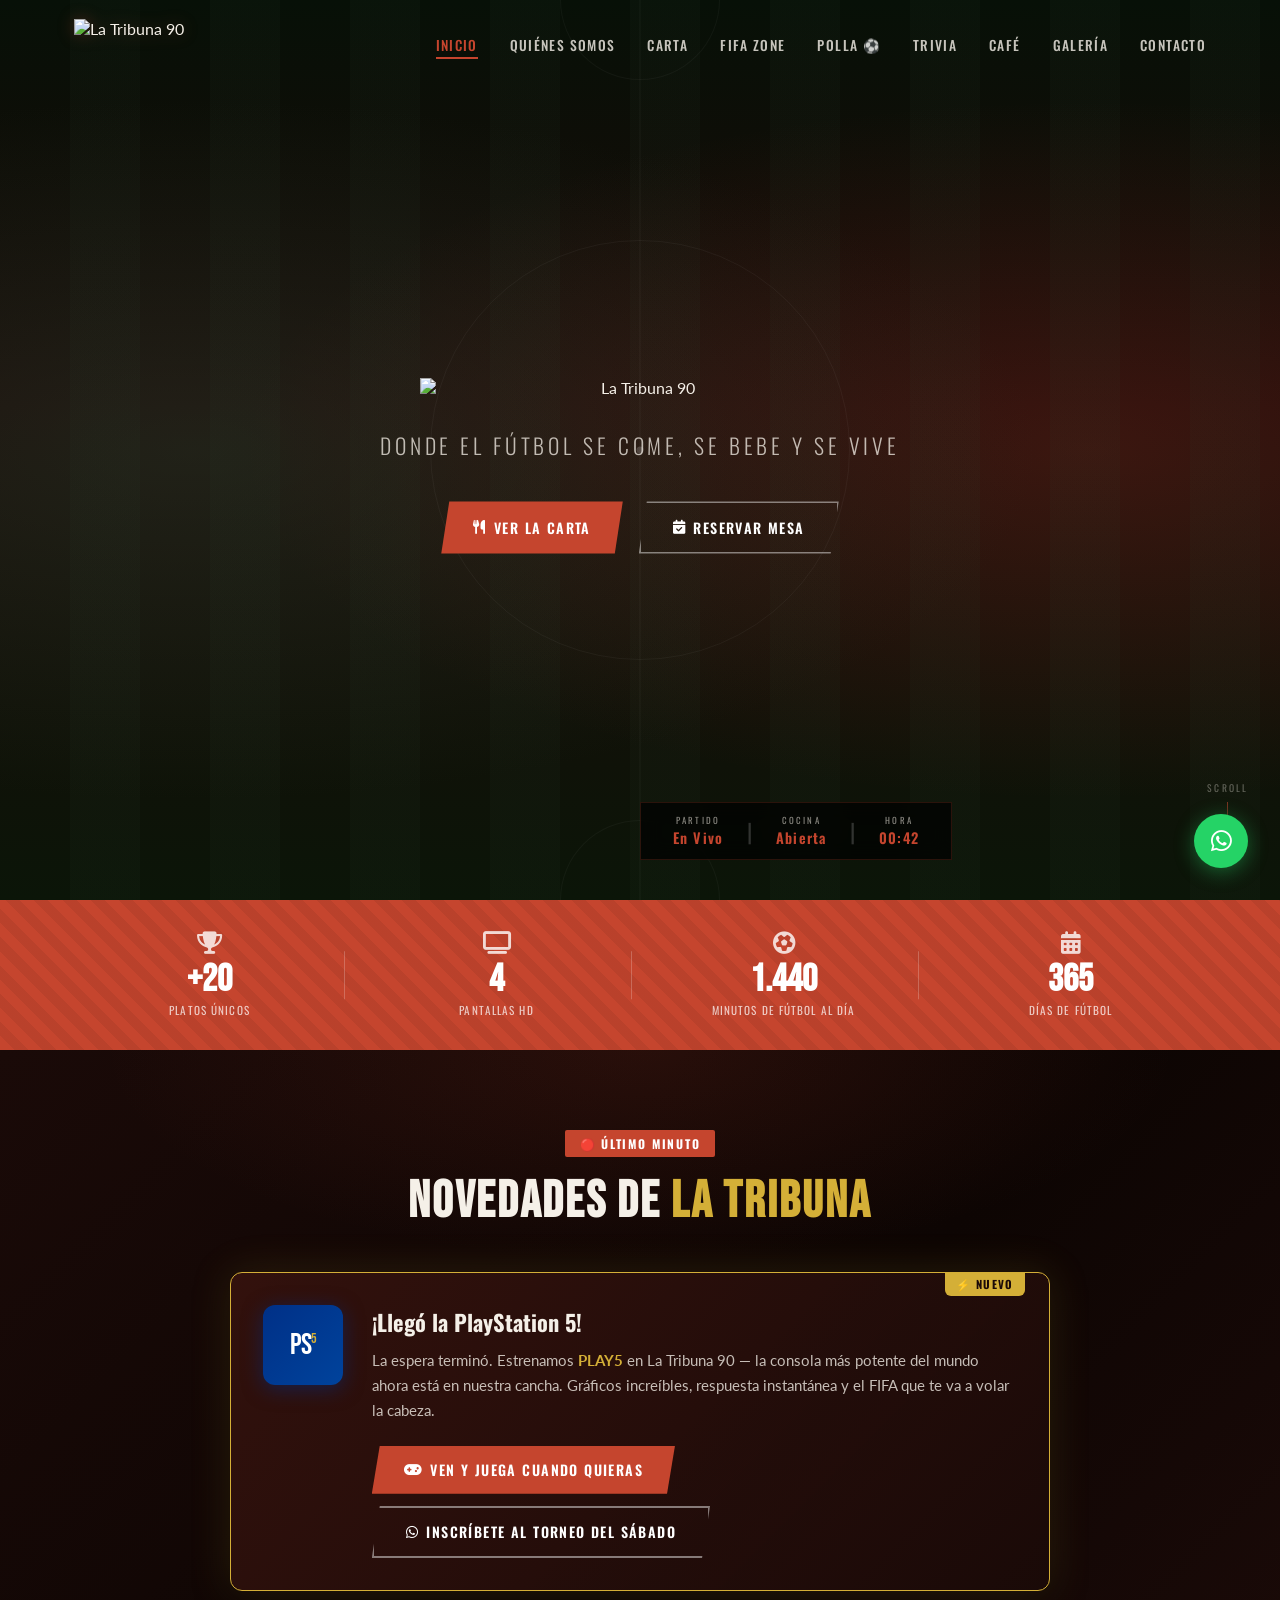
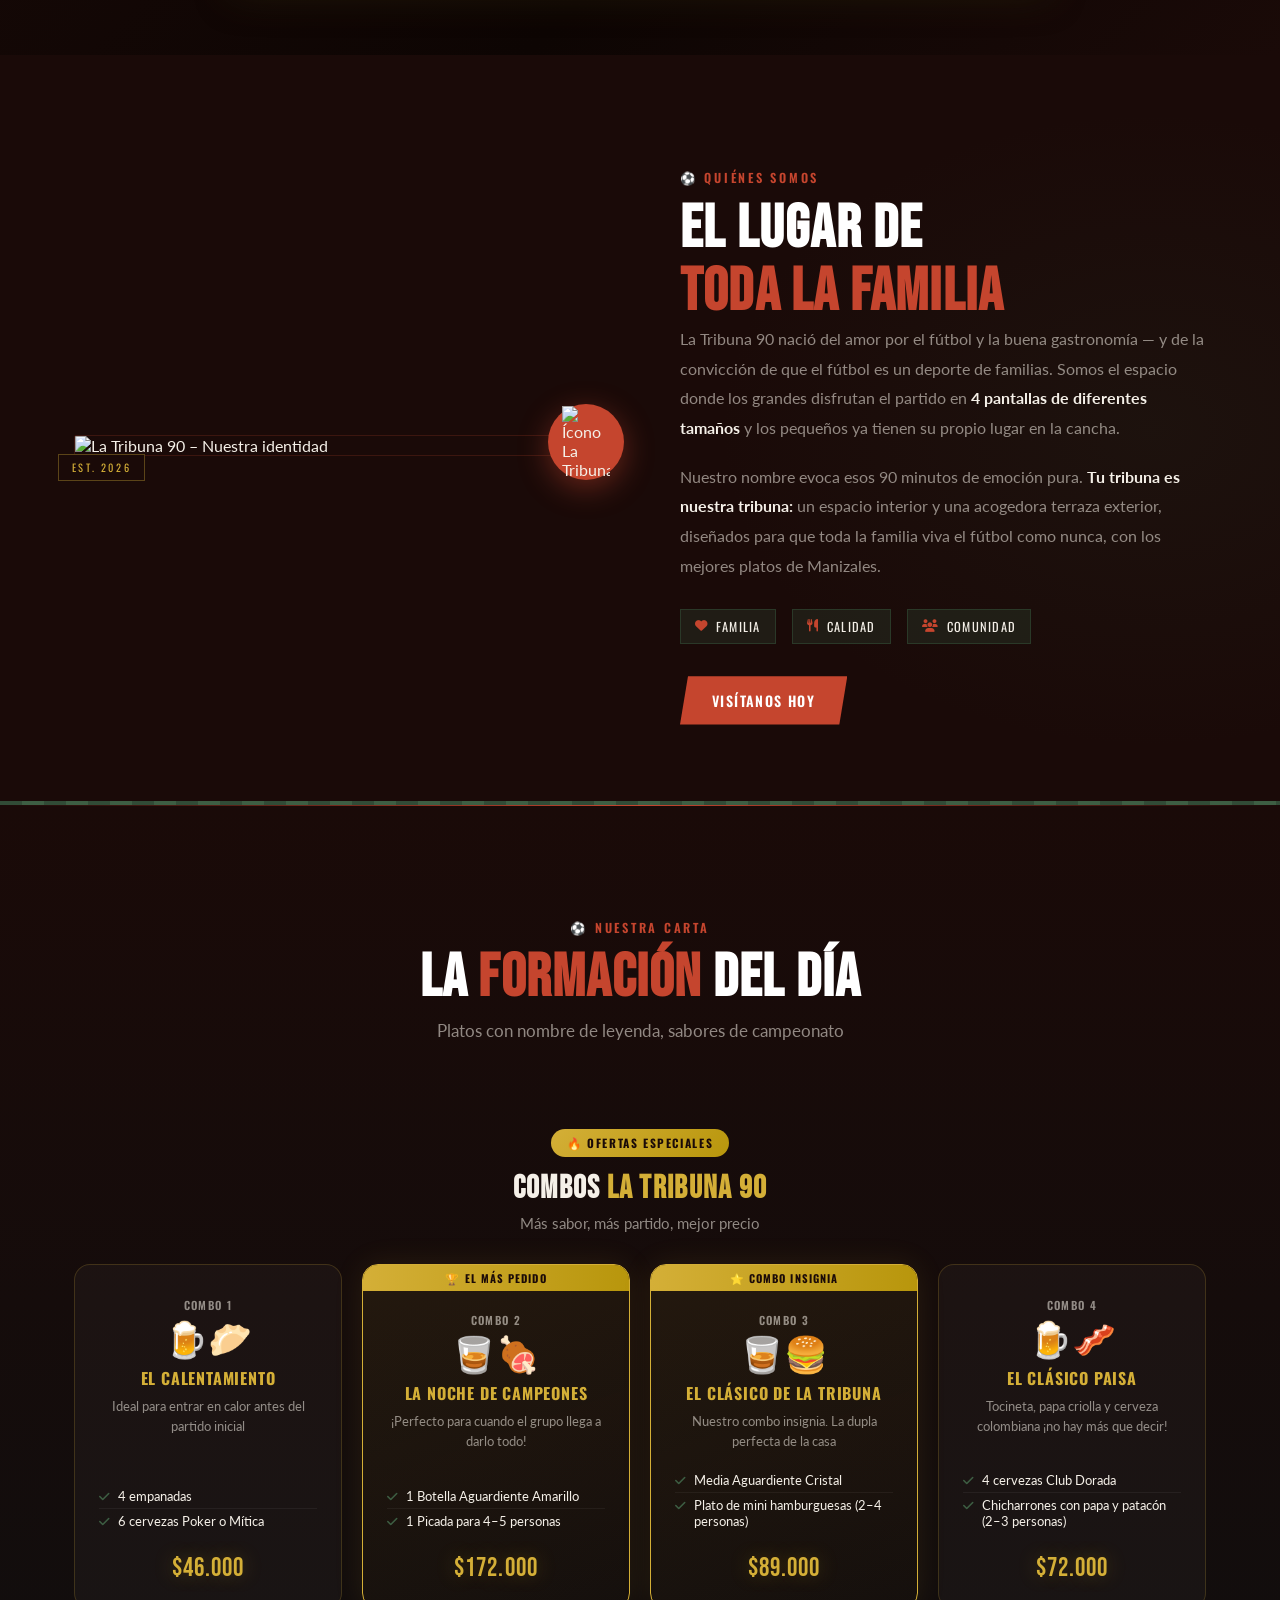
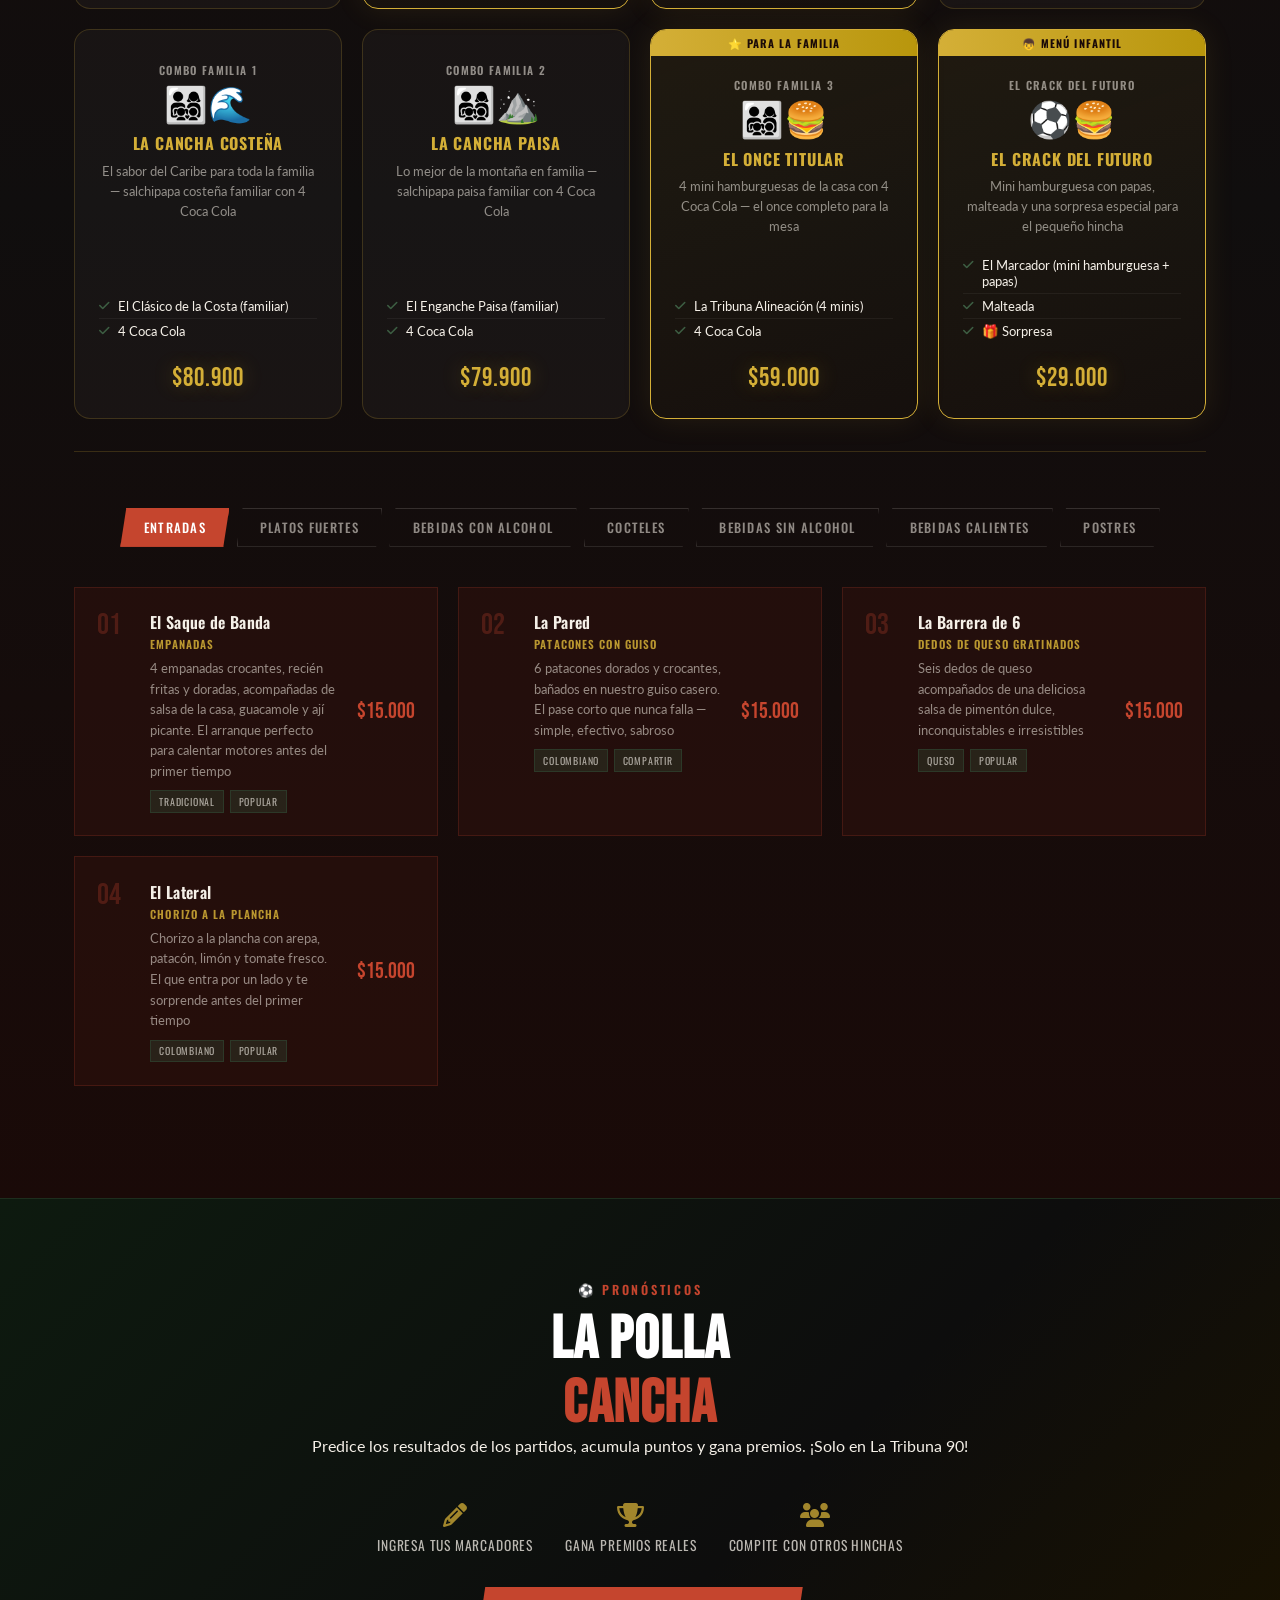
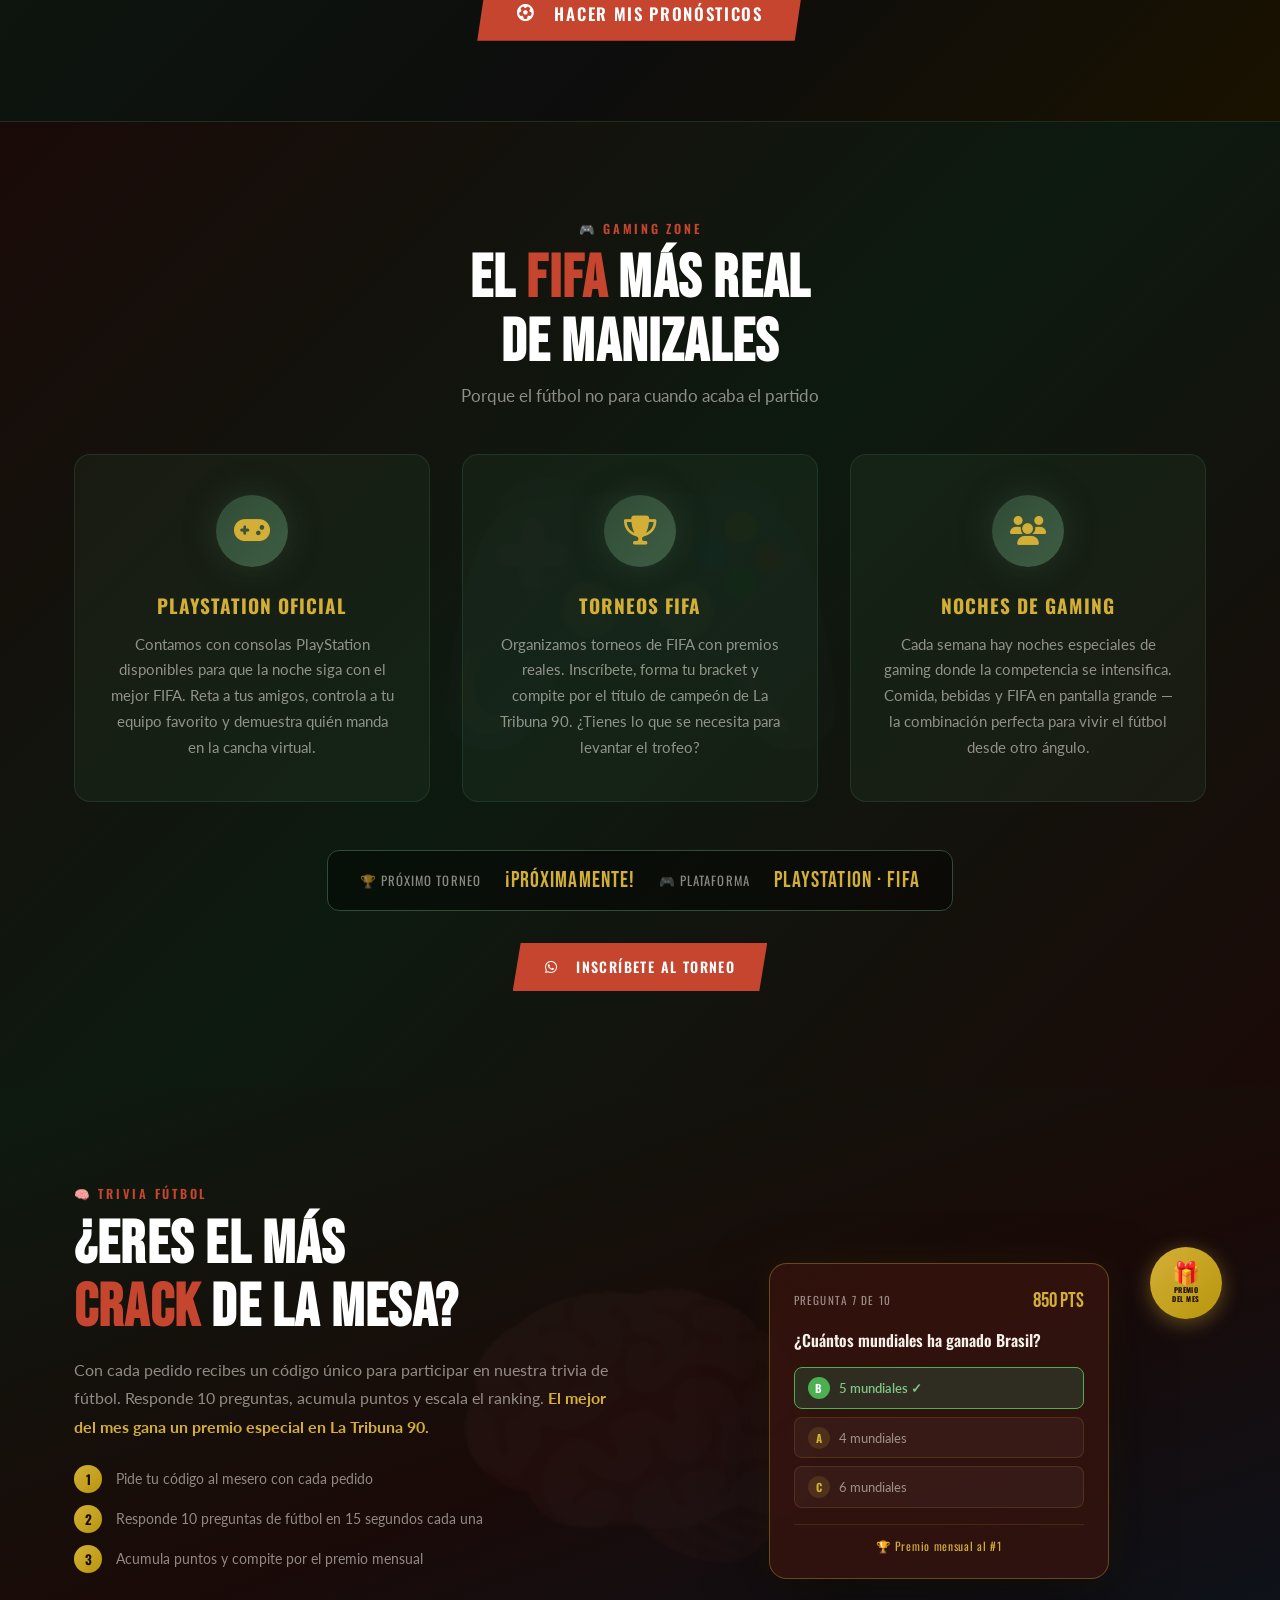
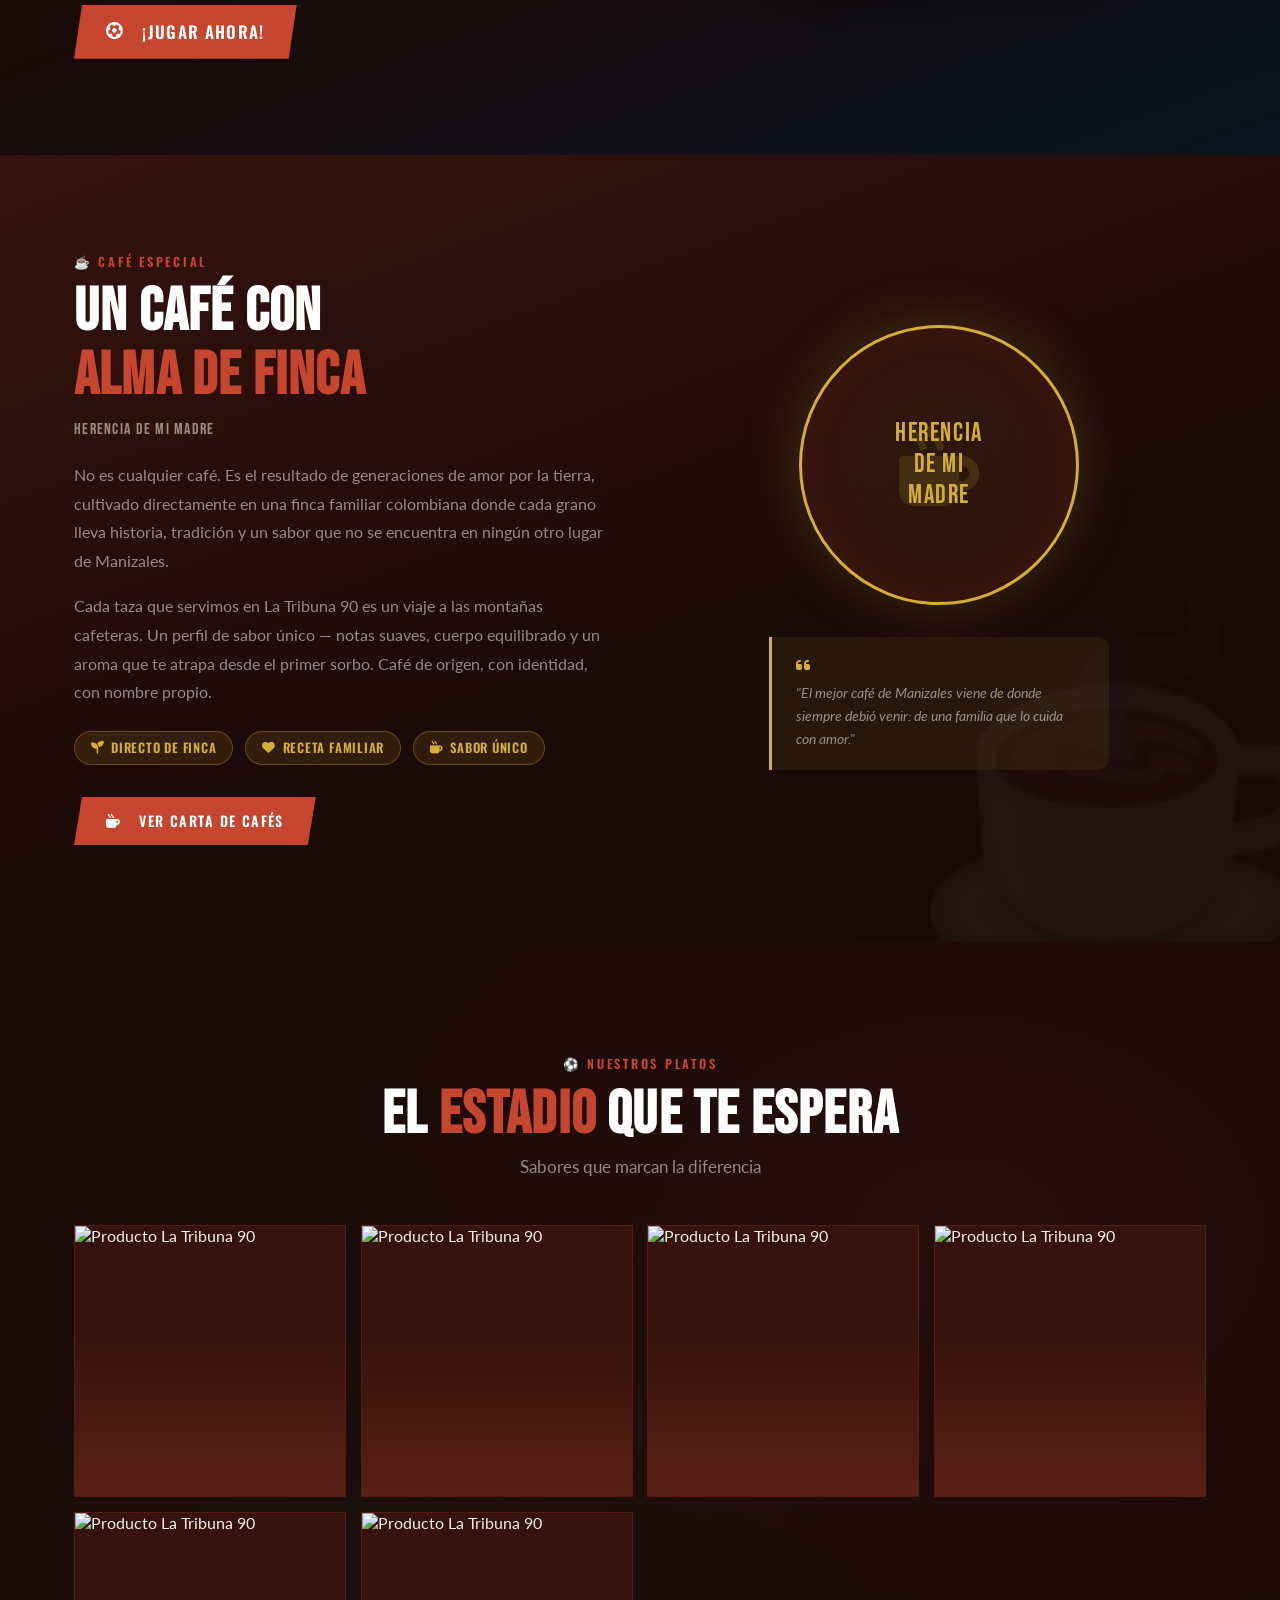
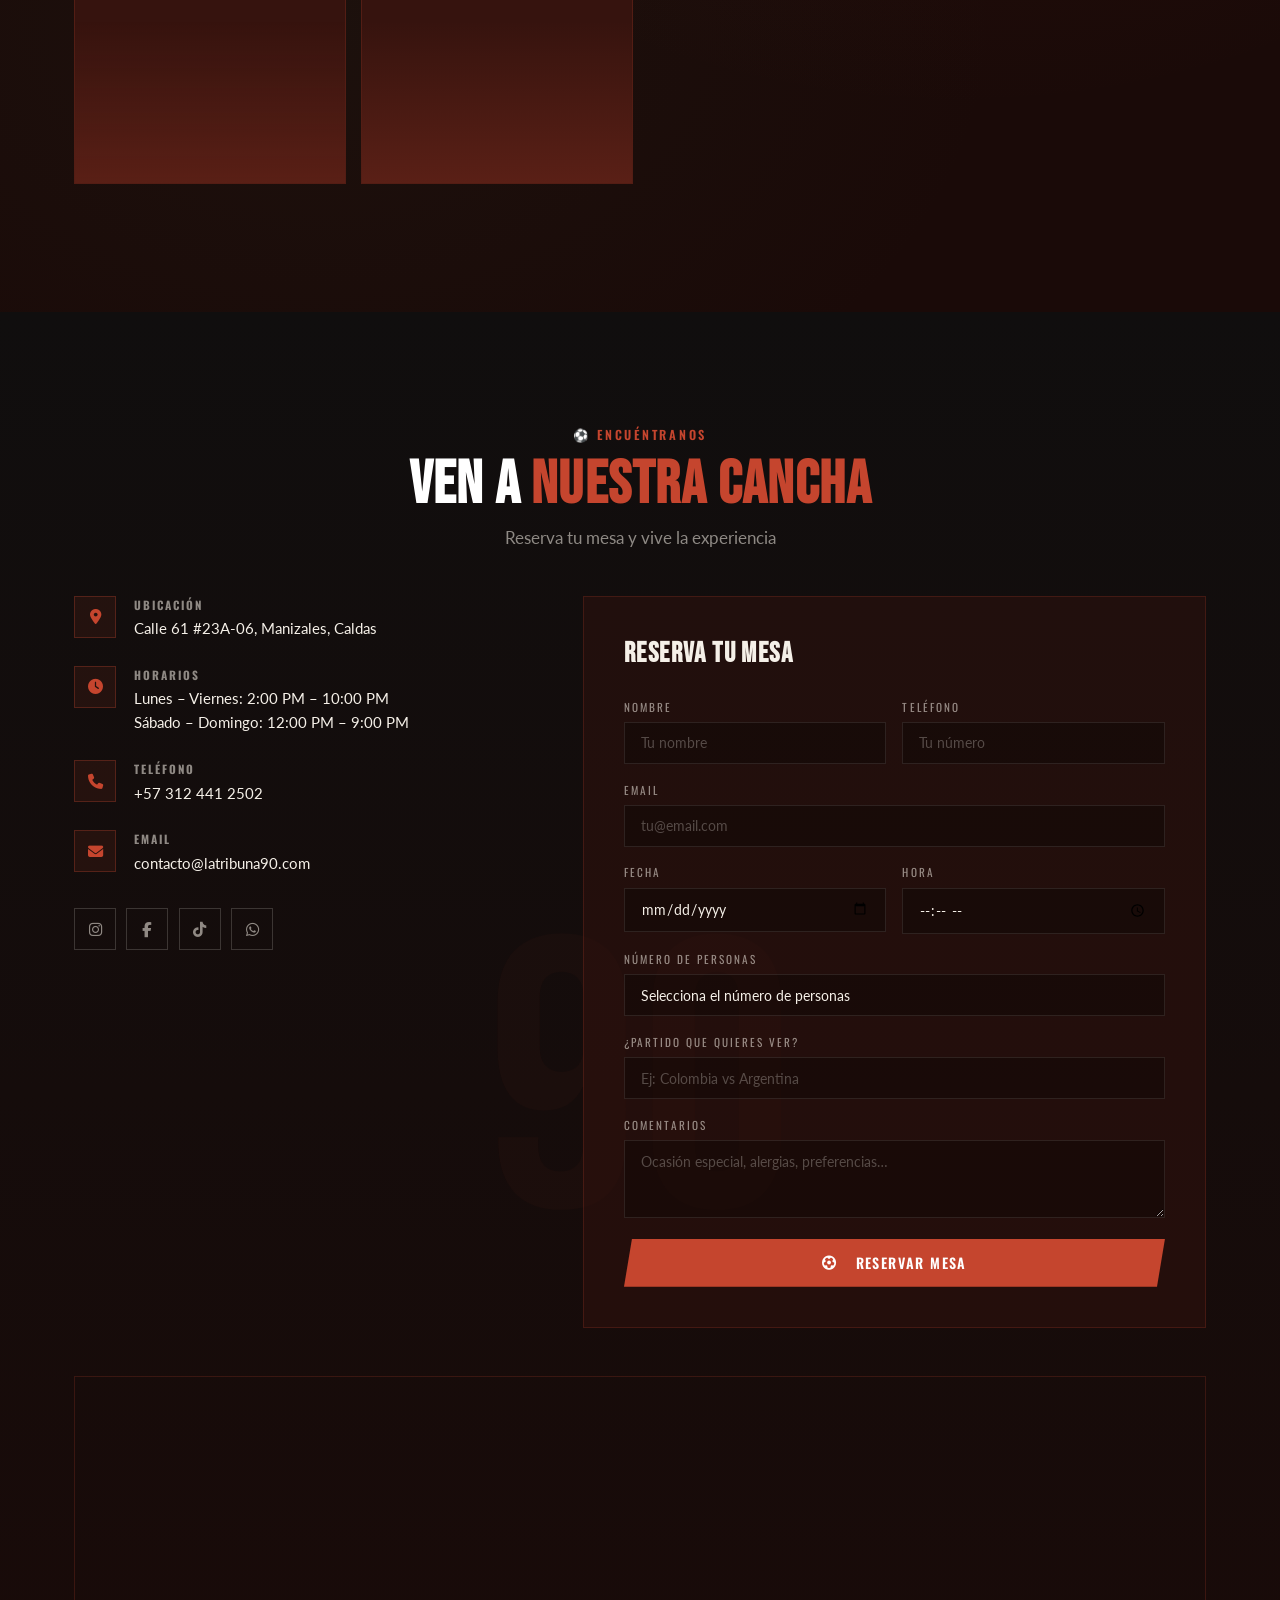
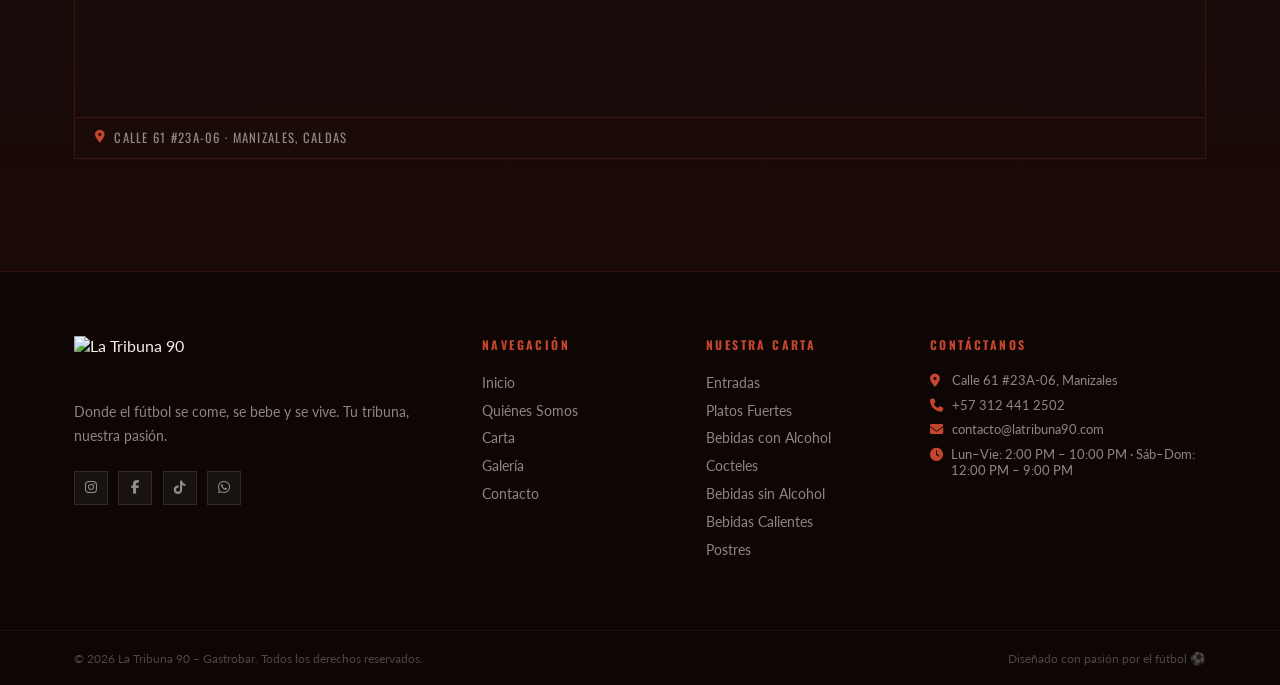
==== index.html @ f148e1ee "Agregar sistema de polla de partidos - polla.html: formulario público (nombre, correo, celular + pro" ====
<!DOCTYPE html>
<html lang="es">
<head>
  <meta charset="UTF-8">
  <meta name="viewport" content="width=device-width, initial-scale=1.0">
  <title>La Tribuna 90 | Gastrobar Futbolero</title>
  <meta name="description" content="La Tribuna 90 – El gastrobar futbolero de Manizales donde toda la familia vive el fútbol. Menú para grandes y pequeños, combos familiares, torneos y más.">
  <meta property="og:title" content="La Tribuna 90 | Gastrobar Futbolero">
  <meta property="og:description" content="Donde el fútbol se come, se bebe y se vive.">
  <meta property="og:image" content="https://boolify-ia.github.io/web-images/JPG/LOGOLATRIBUNA90FBC.jpg">

  <!-- Favicon -->
  <link rel="icon" type="image/png" href="https://boolify-ia.github.io/web-images/PNG/ICONOLATRIBUNA.png">

  <!-- Google Fonts -->
  <link rel="preconnect" href="https://fonts.googleapis.com">
  <link rel="preconnect" href="https://fonts.gstatic.com" crossorigin>
  <link href="https://fonts.googleapis.com/css2?family=Bebas+Neue&family=Oswald:wght@300;400;500;600;700&family=Lato:wght@300;400;700;900&display=swap" rel="stylesheet">

  <!-- Font Awesome -->
  <link rel="stylesheet" href="https://cdnjs.cloudflare.com/ajax/libs/font-awesome/6.5.0/css/all.min.css">

  <!-- AOS -->
  <link href="https://unpkg.com/aos@2.3.1/dist/aos.css" rel="stylesheet">

  <link rel="stylesheet" href="css/styles.css">
</head>
<body>

  <!-- ===================== NAVBAR ===================== -->
  <nav id="navbar" class="navbar">
    <div class="nav-container">
      <a href="#home" class="nav-logo">
        <img src="https://boolify-ia.github.io/web-images/PNG/LOGOLATRIBUNA90BLNACO.png" alt="La Tribuna 90" class="logo-img">
      </a>
      <ul class="nav-links" id="navLinks">
        <li><a href="#home">Inicio</a></li>
        <li><a href="#nosotros">Quiénes Somos</a></li>
        <li><a href="#menu">Carta</a></li>
        <li><a href="#gaming">FIFA Zone</a></li>
        <li><a href="polla.html">Polla ⚽</a></li>
        <li><a href="#trivia">Trivia</a></li>
        <li><a href="#cafe">Café</a></li>
        <li><a href="#galeria">Galería</a></li>
        <li><a href="#contacto">Contacto</a></li>
      </ul>
      <button class="hamburger" id="hamburger" aria-label="Abrir menú">
        <span></span>
        <span></span>
        <span></span>
      </button>
    </div>
  </nav>

  <!-- ===================== HERO ===================== -->
  <section id="home" class="hero">
    <div class="hero-bg-lines" aria-hidden="true">
      <div class="pitch-vline"></div>
      <div class="pitch-circle"></div>
      <div class="pitch-spot"></div>
      <div class="pitch-arc pitch-arc-top"></div>
      <div class="pitch-arc pitch-arc-bottom"></div>
    </div>

    <div class="hero-content" data-aos="fade-up" data-aos-duration="900">
      <img
        src="https://boolify-ia.github.io/web-images/PNG/LOGOLATRIBUNA90.png"
        alt="La Tribuna 90"
        class="hero-logo"
      >
      <p class="hero-tagline">Donde el fútbol se come, se bebe y se vive</p>
      <div class="hero-cta">
        <a href="#menu" class="btn btn-primary"><i class="fas fa-utensils"></i> Ver la Carta</a>
        <a href="#contacto" class="btn btn-outline"><i class="fas fa-calendar-check"></i> Reservar Mesa</a>
      </div>
    </div>

    <div class="hero-scoreboard" data-aos="fade-up" data-aos-delay="400">
      <div class="score-item">
        <span class="score-label">Partido</span>
        <span class="score-value blink">En Vivo</span>
      </div>
      <div class="score-sep">|</div>
      <div class="score-item">
        <span class="score-label">Cocina</span>
        <span class="score-value blink">Abierta</span>
      </div>
      <div class="score-sep">|</div>
      <div class="score-item">
        <span class="score-label">Hora</span>
        <span class="score-value" id="liveTime">00:00</span>
      </div>
    </div>

    <div class="scroll-hint" aria-hidden="true">
      <span>Scroll</span>
      <div class="scroll-line"></div>
    </div>
  </section>

  <!-- ===================== STATS BAR ===================== -->
  <section class="stats-bar" aria-label="Números de La Tribuna">
    <div class="stats-inner">
      <div class="stat" data-aos="fade-up">
        <i class="fas fa-trophy"></i>
        <strong>+20</strong>
        <span>Platos Únicos</span>
      </div>
      <div class="stat" data-aos="fade-up" data-aos-delay="80">
        <i class="fas fa-tv"></i>
        <strong>4</strong>
        <span>Pantallas HD</span>
      </div>
      <div class="stat" data-aos="fade-up" data-aos-delay="160">
        <i class="fas fa-futbol"></i>
        <strong>1.440</strong>
        <span>Minutos de Fútbol al Día</span>
      </div>
      <div class="stat" data-aos="fade-up" data-aos-delay="240">
        <i class="fas fa-calendar-days"></i>
        <strong>365</strong>
        <span>Días de Fútbol</span>
      </div>
    </div>
  </section>

  <!-- ===================== NOTICIAS ===================== -->
  <section id="noticias" class="news-section">
    <div class="container">
      <div class="news-header" data-aos="fade-up">
        <span class="news-tag">🔴 ÚLTIMO MINUTO</span>
        <h2 class="news-title">Novedades de <em>La Tribuna</em></h2>
      </div>
      <div class="news-grid">

        <div class="news-card news-card--featured" data-aos="fade-up" data-aos-delay="80">
          <div class="news-badge">⚡ NUEVO</div>
          <div class="news-console-icon">
            <span class="ps5-icon">PS<sup>5</sup></span>
          </div>
          <div class="news-body">
            <h3>¡Llegó la PlayStation 5!</h3>
            <p>La espera terminó. Estrenamos <strong>PLAY5</strong> en La Tribuna 90 — la consola más potente del mundo ahora está en nuestra cancha. Gráficos increíbles, respuesta instantánea y el FIFA que te va a volar la cabeza.</p>
            <div class="news-ctas">
              <a href="#gaming" class="btn btn-primary"><i class="fas fa-gamepad"></i> Ven y juega cuando quieras</a>
              <a href="https://wa.me/573124412502" target="_blank" rel="noopener" class="btn btn-outline"><i class="fab fa-whatsapp"></i> Inscríbete al torneo del sábado</a>
            </div>
          </div>
        </div>

      </div>
    </div>
  </section>

  <!-- ===================== QUIÉNES SOMOS ===================== -->
  <section id="nosotros" class="about">
    <div class="container">
      <div class="about-grid">

        <div class="about-visual" data-aos="fade-right">
          <div class="about-img-frame">
            <img
              src="https://boolify-ia.github.io/web-images/JPG/LOGOLATRIBUNA90FVC.jpg"
              alt="La Tribuna 90 – Nuestra identidad"
              class="about-img"
            >
            <div class="about-icon-badge">
              <img src="https://boolify-ia.github.io/web-images/PNG/ICONOLATRIBUNA.png" alt="Ícono La Tribuna">
            </div>
          </div>
          <div class="about-corner-tag">EST. 2026</div>
        </div>

        <div class="about-text" data-aos="fade-left">
          <span class="section-tag">⚽ Quiénes Somos</span>
          <h2 class="section-title">El lugar de<br><em class="highlight">toda la familia</em></h2>
          <p>La Tribuna 90 nació del amor por el fútbol y la buena gastronomía — y de la convicción de que el fútbol es un deporte de familias. Somos el espacio donde los grandes disfrutan el partido en <strong>4 pantallas de diferentes tamaños</strong> y los pequeños ya tienen su propio lugar en la cancha.</p>
          <p>Nuestro nombre evoca esos 90 minutos de emoción pura. <strong>Tu tribuna es nuestra tribuna:</strong> un espacio interior y una acogedora terraza exterior, diseñados para que toda la familia viva el fútbol como nunca, con los mejores platos de Manizales.</p>
          <div class="about-values">
            <div class="value-pill"><i class="fas fa-heart"></i> Familia</div>
            <div class="value-pill"><i class="fas fa-utensils"></i> Calidad</div>
            <div class="value-pill"><i class="fas fa-users"></i> Comunidad</div>
          </div>
          <a href="#contacto" class="btn btn-primary">Visítanos hoy</a>
        </div>

      </div>
    </div>
    <div class="grass-strip" aria-hidden="true"></div>
  </section>

  <!-- ===================== MENÚ ===================== -->
  <section id="menu" class="menu-section">
    <div class="container">
      <div class="section-header" data-aos="fade-up">
        <span class="section-tag">⚽ Nuestra Carta</span>
        <h2 class="section-title">La <em class="highlight">Formación</em> del Día</h2>
        <p class="section-sub">Platos con nombre de leyenda, sabores de campeonato</p>
      </div>

      <!-- ====== COMBOS ====== -->
      <div class="combos-section" data-aos="fade-up">
        <div class="combos-header">
          <span class="combos-tag">🔥 Ofertas Especiales</span>
          <h3 class="combos-title">Combos <em>La Tribuna 90</em></h3>
          <p class="combos-sub">Más sabor, más partido, mejor precio</p>
        </div>
        <div class="combos-grid">

          <div class="combo-card" data-aos="fade-up" data-aos-delay="60">
            <div class="combo-badge">Combo 1</div>
            <div class="combo-emoji">🍺🥟</div>
            <h4>El Calentamiento</h4>
            <p class="combo-desc">Ideal para entrar en calor antes del partido inicial</p>
            <ul class="combo-items">
              <li><i class="fas fa-check"></i> 4 empanadas</li>
              <li><i class="fas fa-check"></i> 6 cervezas Poker o Mítica</li>
            </ul>
            <div class="combo-price">$46.000</div>
          </div>

          <div class="combo-card combo-featured" data-aos="fade-up" data-aos-delay="120">
            <div class="combo-hot">🏆 El Más Pedido</div>
            <div class="combo-badge">Combo 2</div>
            <div class="combo-emoji">🥃🍖</div>
            <h4>La Noche de Campeones</h4>
            <p class="combo-desc">¡Perfecto para cuando el grupo llega a darlo todo!</p>
            <ul class="combo-items">
              <li><i class="fas fa-check"></i> 1 Botella Aguardiente Amarillo</li>
              <li><i class="fas fa-check"></i> 1 Picada para 4–5 personas</li>
            </ul>
            <div class="combo-price">$172.000</div>
          </div>

          <div class="combo-card combo-featured" data-aos="fade-up" data-aos-delay="180">
            <div class="combo-hot">⭐ Combo Insignia</div>
            <div class="combo-badge">Combo 3</div>
            <div class="combo-emoji">🥃🍔</div>
            <h4>El Clásico de la Tribuna</h4>
            <p class="combo-desc">Nuestro combo insignia. La dupla perfecta de la casa</p>
            <ul class="combo-items">
              <li><i class="fas fa-check"></i> Media Aguardiente Cristal</li>
              <li><i class="fas fa-check"></i> Plato de mini hamburguesas (2–4 personas)</li>
            </ul>
            <div class="combo-price">$89.000</div>
          </div>

          <div class="combo-card" data-aos="fade-up" data-aos-delay="240">
            <div class="combo-badge">Combo 4</div>
            <div class="combo-emoji">🍺🥓</div>
            <h4>El Clásico Paisa</h4>
            <p class="combo-desc">Tocineta, papa criolla y cerveza colombiana ¡no hay más que decir!</p>
            <ul class="combo-items">
              <li><i class="fas fa-check"></i> 4 cervezas Club Dorada</li>
              <li><i class="fas fa-check"></i> Chicharrones con papa y patacón (2–3 personas)</li>
            </ul>
            <div class="combo-price">$72.000</div>
          </div>

          <div class="combo-card" data-aos="fade-up" data-aos-delay="300">
            <div class="combo-badge">Combo Familia 1</div>
            <div class="combo-emoji">👨‍👩‍👧‍👦🌊</div>
            <h4>La Cancha Costeña</h4>
            <p class="combo-desc">El sabor del Caribe para toda la familia — salchipapa costeña familiar con 4 Coca Cola</p>
            <ul class="combo-items">
              <li><i class="fas fa-check"></i> El Clásico de la Costa (familiar)</li>
              <li><i class="fas fa-check"></i> 4 Coca Cola</li>
            </ul>
            <div class="combo-price">$80.900</div>
          </div>

          <div class="combo-card" data-aos="fade-up" data-aos-delay="360">
            <div class="combo-badge">Combo Familia 2</div>
            <div class="combo-emoji">👨‍👩‍👧‍👦⛰️</div>
            <h4>La Cancha Paisa</h4>
            <p class="combo-desc">Lo mejor de la montaña en familia — salchipapa paisa familiar con 4 Coca Cola</p>
            <ul class="combo-items">
              <li><i class="fas fa-check"></i> El Enganche Paisa (familiar)</li>
              <li><i class="fas fa-check"></i> 4 Coca Cola</li>
            </ul>
            <div class="combo-price">$79.900</div>
          </div>

          <div class="combo-card combo-featured" data-aos="fade-up" data-aos-delay="420">
            <div class="combo-hot">⭐ Para la Familia</div>
            <div class="combo-badge">Combo Familia 3</div>
            <div class="combo-emoji">👨‍👩‍👧‍👦🍔</div>
            <h4>El Once Titular</h4>
            <p class="combo-desc">4 mini hamburguesas de la casa con 4 Coca Cola — el once completo para la mesa</p>
            <ul class="combo-items">
              <li><i class="fas fa-check"></i> La Tribuna Alineación (4 minis)</li>
              <li><i class="fas fa-check"></i> 4 Coca Cola</li>
            </ul>
            <div class="combo-price">$59.000</div>
          </div>

          <div class="combo-card combo-featured" data-aos="fade-up" data-aos-delay="480">
            <div class="combo-hot">👦 Menú Infantil</div>
            <div class="combo-badge">El Crack del Futuro</div>
            <div class="combo-emoji">⚽🍔</div>
            <h4>El Crack del Futuro</h4>
            <p class="combo-desc">Mini hamburguesa con papas, malteada y una sorpresa especial para el pequeño hincha</p>
            <ul class="combo-items">
              <li><i class="fas fa-check"></i> El Marcador (mini hamburguesa + papas)</li>
              <li><i class="fas fa-check"></i> Malteada</li>
              <li><i class="fas fa-check"></i> 🎁 Sorpresa</li>
            </ul>
            <div class="combo-price">$29.000</div>
          </div>

        </div>
      </div>
      <!-- ====== FIN COMBOS ====== -->

      <div class="menu-tabs" data-aos="fade-up" role="tablist">
        <button class="menu-tab active" data-tab="entradas" role="tab">Entradas</button>
        <button class="menu-tab" data-tab="principales" role="tab">Platos Fuertes</button>
        <button class="menu-tab" data-tab="bebidasAlcohol" role="tab">Bebidas con Alcohol</button>
        <button class="menu-tab" data-tab="cocteles" role="tab">Cocteles</button>
        <button class="menu-tab" data-tab="bebidasSinAlcohol" role="tab">Bebidas sin Alcohol</button>
        <button class="menu-tab" data-tab="bebidasCalientes" role="tab">Bebidas Calientes</button>
        <button class="menu-tab" data-tab="postres" role="tab">Postres</button>
      </div>

      <!-- ENTRADAS -->
      <div class="menu-grid active" id="tab-entradas" role="tabpanel">
        <article class="menu-card" data-aos="fade-up">
          <span class="card-num">01</span>
          <div class="card-body">
            <h3>El Saque de Banda</h3>
            <span class="card-subtitle">Empanadas</span>
            <p>4 empanadas crocantes, recién fritas y doradas, acompañadas de salsa de la casa, guacamole y ají picante. El arranque perfecto para calentar motores antes del primer tiempo</p>
            <div class="card-tags"><span>Tradicional</span><span>Popular</span></div>
          </div>
          <div class="card-price">$15.000</div>
        </article>
        <article class="menu-card" data-aos="fade-up" data-aos-delay="80">
          <span class="card-num">02</span>
          <div class="card-body">
            <h3>La Pared</h3>
            <span class="card-subtitle">Patacones con guiso</span>
            <p>6 patacones dorados y crocantes, bañados en nuestro guiso casero. El pase corto que nunca falla — simple, efectivo, sabroso</p>
            <div class="card-tags"><span>Colombiano</span><span>Compartir</span></div>
          </div>
          <div class="card-price">$15.000</div>
        </article>
        <article class="menu-card" data-aos="fade-up" data-aos-delay="160">
          <span class="card-num">03</span>
          <div class="card-body">
            <h3>La Barrera de 6</h3>
            <span class="card-subtitle">Dedos de queso gratinados</span>
            <p>Seis dedos de queso acompañados de una deliciosa salsa de pimentón dulce, inconquistables e irresistibles</p>
            <div class="card-tags"><span>Queso</span><span>Popular</span></div>
          </div>
          <div class="card-price">$15.000</div>
        </article>
        <article class="menu-card" data-aos="fade-up" data-aos-delay="200">
          <span class="card-num">04</span>
          <div class="card-body">
            <h3>El Lateral</h3>
            <span class="card-subtitle">Chorizo a la plancha</span>
            <p>Chorizo a la plancha con arepa, patacón, limón y tomate fresco. El que entra por un lado y te sorprende antes del primer tiempo</p>
            <div class="card-tags"><span>Colombiano</span><span>Popular</span></div>
          </div>
          <div class="card-price">$15.000</div>
        </article>
      </div>

      <!-- PLATOS FUERTES -->
      <div class="menu-grid" id="tab-principales" role="tabpanel">
        <!-- PLATO ESTRELLA -->
        <div class="star-dish-banner" data-aos="fade-up">
          <div class="star-dish-icon">🏆</div>
          <div class="star-dish-text">
            <span class="star-dish-tag">⭐ Plato Estrella de la Casa</span>
            <h3>Mini Hamburguesas La Tribuna</h3>
            <p>En La Tribuna 90 no jugamos con la calidad: cada mini hamburguesa lleva 100 gramos de carne de res 100% pura, sellada a la plancha hasta lograr ese dorado perfecto por fuera y jugoso por dentro. Va sobre pan suave recién horneado, con queso fundido, cebolla y tomate fresco, y coronada con nuestra salsa de ajo casera, preparada artesanalmente en la cocina. Todo acompañado de papas fritas crocantes recién hechas. Tamaño mini, sabor de titular.</p>
          </div>
        </div>

        <article class="menu-card featured" data-aos="fade-up" data-aos-delay="60">
          <div class="star-badge">🏆 Plato de la Casa</div>
          <span class="card-num">01</span>
          <div class="card-body">
            <h3>La Tribuna Mediapunta</h3>
            <span class="card-subtitle">Minihamburguesa · 2 minis</span>
            <p>200 gramos de carne premium repartidos en 2 mini hamburguesas — el armado perfecto para compartir entre dos hinchas que quieren calidad sin compromisos. Ideal para abrir el partido con algo contundente, fresco y lleno de sabor. Pequeñas en tamaño, grandes en presencia</p>
            <div class="card-tags"><span>Para 2</span><span>Plato Estrella</span></div>
          </div>
          <div class="card-price">$30.000</div>
        </article>

        <article class="menu-card" data-aos="fade-up" data-aos-delay="100">
          <span class="card-num">02</span>
          <div class="card-body">
            <h3>El Marcador</h3>
            <span class="card-subtitle">Minihamburguesa · 1 mini</span>
            <p>100 gramos de carne de res 100% pura a la plancha, en 1 mini hamburguesa bien armada: pan fresco, queso fundido, cebolla, tomate y salsa de ajo casera. Con papas fritas crocantes. Para el hincha que quiere calidad, sin necesitar anotar dos veces.</p>
            <div class="card-tags"><span>Individual</span><span>Plato Estrella</span></div>
          </div>
          <div class="card-price">$15.000</div>
        </article>

        <article class="menu-card featured" data-aos="fade-up" data-aos-delay="120">
          <div class="star-badge">🏆 Plato de la Casa</div>
          <span class="card-num">03</span>
          <div class="card-body">
            <h3>La Tribuna Alineación</h3>
            <span class="card-subtitle">Minihamburguesa · 4 minis</span>
            <p>La formación titular completa: 400 gramos de carne de res 100% pura, distribuidos en 4 mini hamburguesas armadas una a una con pan fresco, queso fundido, vegetales frescos y nuestra salsa de ajo de la casa. Acompañadas de papas fritas para que nadie se quede con hambre. Pensada para la mesa, para el grupo, para cuando el equipo necesita reforzarse completo</p>
            <div class="card-tags"><span>Para 4</span><span>Plato Estrella</span><span>Compartir</span></div>
          </div>
          <div class="card-price">$55.000</div>
        </article>

        <article class="menu-card" data-aos="fade-up" data-aos-delay="180">
          <span class="card-num">04</span>
          <div class="card-body">
            <h3>La Tribuna</h3>
            <span class="card-subtitle">Hamburguesa</span>
            <p>El sonido de la plancha anuncia lo que viene: 180g de carne 100% de res, dorada por fuera y jugosa por dentro, nuestra deliciosa salsa de queso y cebolla, lechuga, tomate y mermelada de pepinillos sobre pan artesanal. Papas doradas y salsa de ajo de la casa la acompañan</p>
            <div class="card-tags"><span>Premium</span><span>Con Papas</span></div>
          </div>
          <div class="card-price">$29.000</div>
        </article>

        <article class="menu-card featured" data-aos="fade-up" data-aos-delay="240">
          <div class="star-badge">⭐ Compartir</div>
          <span class="card-num">05</span>
          <div class="card-body">
            <h3>La Curva Crocante</h3>
            <span class="card-subtitle">Chicharrón · 3 a 4 personas</span>
            <p>La misma tocineta crocante que enamora, ahora en porción para el equipo completo: trozos dorados y crujientes, papas criollas, patacones, guiso, chimichurri y guacamole de la casa, sobre cama de lechuga fresca. Para la mesa que llegó con hambre de gritar gol</p>
            <div class="card-tags"><span>Para 4</span><span>Compartir</span><span>Popular</span></div>
          </div>
          <div class="card-price">$40.000</div>
        </article>
        <article class="menu-card" data-aos="fade-up" data-aos-delay="300">
          <span class="card-num">06</span>
          <div class="card-body">
            <h3>La Banda Crocante</h3>
            <span class="card-subtitle">Chicharrón · 1 a 2 personas</span>
            <p>Lo que muchos llaman chicharrón, aquí es tocineta: tiras gruesas de cerdo doradas hasta quedar crocantes por fuera y jugosas por dentro. Trozos sobre cama de lechuga fresca, con papas criollas doradas, patacón, guiso, chimichurri y guacamole de la casa. El crujido que se escucha desde la otra mesa</p>
            <div class="card-tags"><span>Para 2</span><span>Crocante</span></div>
          </div>
          <div class="card-price">$20.000</div>
        </article>

        <article class="menu-card" data-aos="fade-up" data-aos-delay="360">
          <span class="card-num">07</span>
          <div class="card-body">
            <h3>El Clásico de la Costa</h3>
            <span class="card-subtitle">Salchipapa</span>
            <p>Papas fritas, salchicha, butifarra y carne se rifan la cancha junto a tocineta crocante, bañado en queso derretido y maicitos. El sabor del Caribe entra de titular y no sale hasta el pitazo final — lista para que la barra completa la baje con hambre de gol.</p>
            <div class="card-tags"><span>Costeño</span><span>Compartir</span></div>
          </div>
          <div class="card-price">Dúo $39.900<br>Familiar $75.900</div>
        </article>
        <article class="menu-card" data-aos="fade-up" data-aos-delay="420">
          <span class="card-num">08</span>
          <div class="card-body">
            <h3>El Enganche Paisa</h3>
            <span class="card-subtitle">Salchipapa</span>
            <p>Papas fritas, salchicha y tocineta crocante se juntan con chicharrón dorado y plátano maduro, queso derretido y maicitos tostados por encima. Crocante, dulce y salado en la jugada perfecta para armar.</p>
            <div class="card-tags"><span>Paisa</span><span>Compartir</span></div>
          </div>
          <div class="card-price">Dúo $39.900<br>Familiar $75.900</div>
        </article>
        <article class="menu-card" data-aos="fade-up" data-aos-delay="480">
          <span class="card-num">09</span>
          <div class="card-body">
            <h3>La Banca</h3>
            <span class="card-subtitle">Salchipapa</span>
            <p>Papas fritas doradas, salchicha, tocineta crocante y queso costeño derretido — la formación básica, sin relleno ni vueltas, para el hincha que quiere sabor directo sin complicarse. Sencilla mas nunca floja, siempre lista para entrar al partido.</p>
            <div class="card-tags"><span>Clásico</span></div>
          </div>
          <div class="card-price">Dúo $35.900<br>Familiar $65.900</div>
        </article>
      </div>

      <!-- BEBIDAS CON ALCOHOL -->
      <div class="menu-grid" id="tab-bebidasAlcohol" role="tabpanel">
        <article class="menu-card" data-aos="fade-up">
          <span class="card-num">01</span>
          <div class="card-body">
            <h3>La del Hincha</h3>
            <span class="card-subtitle">Cerveza Poker</span>
            <p>Cerveza Poker – la de siempre, fría y fiel como la barra popular</p>
            <div class="card-tags"><span>Cerveza</span></div>
          </div>
          <div class="card-price">$8.000</div>
        </article>
        <article class="menu-card" data-aos="fade-up" data-aos-delay="60">
          <span class="card-num">02</span>
          <div class="card-body">
            <h3>El Fichaje Europeo</h3>
            <span class="card-subtitle">Cerveza Stella</span>
            <p>Cerveza Stella – elegante, premium, llegó para marcar la diferencia</p>
            <div class="card-tags"><span>Cerveza</span><span>Premium</span></div>
          </div>
          <div class="card-price">$10.000</div>
        </article>
        <article class="menu-card" data-aos="fade-up" data-aos-delay="120">
          <span class="card-num">03</span>
          <div class="card-body">
            <h3>La Tricolor</h3>
            <span class="card-subtitle">Cerveza Club Colombia</span>
            <p>Club Colombia en lata – orgullo nacional, fría como nuestros arqueros</p>
            <div class="card-tags"><span>Cerveza</span></div>
          </div>
          <div class="card-price">$10.000</div>
        </article>
        <article class="menu-card" data-aos="fade-up" data-aos-delay="180">
          <span class="card-num">04</span>
          <div class="card-body">
            <h3>El Clásico Azteca</h3>
            <span class="card-subtitle">Cerveza Corona Importada</span>
            <p>Cerveza Corona – importada, refrescante, con el limón del ritual</p>
            <div class="card-tags"><span>Cerveza</span><span>Importada</span></div>
          </div>
          <div class="card-price">$11.000</div>
        </article>
        <article class="menu-card" data-aos="fade-up" data-aos-delay="240">
          <span class="card-num">05</span>
          <div class="card-body">
            <h3>La Botella del Gol</h3>
            <span class="card-subtitle">Botella Aguardiente Amarillo</span>
            <p>Botella Aguardiente Amarillo – para brindar cuando la meten arriba al ángulo</p>
            <div class="card-tags"><span>Licor</span><span>Botella</span></div>
          </div>
          <div class="card-price">$96.000</div>
        </article>
        <article class="menu-card" data-aos="fade-up" data-aos-delay="300">
          <span class="card-num">06</span>
          <div class="card-body">
            <h3>El Primer Tiempo — Amarillo</h3>
            <span class="card-subtitle">Media Aguardiente Amarillo</span>
            <p>Media Aguardiente Amarillo – para calentar motores antes del segundo tiempo</p>
            <div class="card-tags"><span>Licor</span><span>Media</span></div>
          </div>
          <div class="card-price">$49.000</div>
        </article>
        <article class="menu-card" data-aos="fade-up">
          <span class="card-num">07</span>
          <div class="card-body">
            <h3>La Botella del Triunfo — Cristal</h3>
            <span class="card-subtitle">Botella Aguardiente Cristal</span>
            <p>Botella Aguardiente Cristal – limpia, clara, como el juego que más nos gusta</p>
            <div class="card-tags"><span>Licor</span><span>Botella</span></div>
          </div>
          <div class="card-price">$82.000</div>
        </article>
        <article class="menu-card" data-aos="fade-up" data-aos-delay="60">
          <span class="card-num">08</span>
          <div class="card-body">
            <h3>El Primer Tiempo — Cristal</h3>
            <span class="card-subtitle">Media Aguardiente Cristal</span>
            <p>Media Aguardiente Cristal – el arranque perfecto para una gran noche</p>
            <div class="card-tags"><span>Licor</span><span>Media</span></div>
          </div>
          <div class="card-price">$45.000</div>
        </article>
        <article class="menu-card" data-aos="fade-up" data-aos-delay="120">
          <span class="card-num">09</span>
          <div class="card-body">
            <h3>El Clásico Paisa</h3>
            <span class="card-subtitle">Media Aguardiente Antioqueño</span>
            <p>Media Antioqueño – el aguardiente de la montaña que nunca decepciona</p>
            <div class="card-tags"><span>Licor</span><span>Media</span></div>
          </div>
          <div class="card-price">$72.000</div>
        </article>
        <article class="menu-card featured" data-aos="fade-up" data-aos-delay="180">
          <div class="star-badge">⭐ Premium</div>
          <span class="card-num">10</span>
          <div class="card-body">
            <h3>El Balón de Oro</h3>
            <span class="card-subtitle">Botella Ron Juan de la Cruz</span>
            <p>Botella Ron Juan de la Cruz – el más premiado de la noche, reservado para los grandes</p>
            <div class="card-tags"><span>Ron</span><span>Premium</span></div>
          </div>
          <div class="card-price">$110.000</div>
        </article>
        <article class="menu-card" data-aos="fade-up" data-aos-delay="240">
          <span class="card-num">11</span>
          <div class="card-body">
            <h3>La Media Jornada — Juan</h3>
            <span class="card-subtitle">Media Ron Juan de la Cruz</span>
            <p>Media Ron Juan de la Cruz – mitad del partido, todo el sabor</p>
            <div class="card-tags"><span>Ron</span><span>Media</span></div>
          </div>
          <div class="card-price">$60.000</div>
        </article>
        <article class="menu-card" data-aos="fade-up" data-aos-delay="300">
          <span class="card-num">12</span>
          <div class="card-body">
            <h3>El Capitán del Camerino</h3>
            <span class="card-subtitle">Botella Ron Tradicional</span>
            <p>Botella Ron Tradicional – el líder silencioso que nunca falla en la fiesta</p>
            <div class="card-tags"><span>Ron</span><span>Botella</span></div>
          </div>
          <div class="card-price">$96.000</div>
        </article>
        <article class="menu-card" data-aos="fade-up">
          <span class="card-num">13</span>
          <div class="card-body">
            <h3>La Media Jornada — Tradicional</h3>
            <span class="card-subtitle">Media Ron Tradicional</span>
            <p>Media Ron Tradicional – para los que quieren fiesta sin pasarse del tiempo reglamentario</p>
            <div class="card-tags"><span>Ron</span><span>Media</span></div>
          </div>
          <div class="card-price">$52.000</div>
        </article>
      </div>

      <!-- COCTELES -->
      <div class="menu-grid" id="tab-cocteles" role="tabpanel">
        <article class="menu-card featured" data-aos="fade-up">
          <div class="star-badge">🍹 Clásico</div>
          <span class="card-num">01</span>
          <div class="card-body">
            <h3>El Tiro Libre</h3>
            <span class="card-subtitle">Mojito</span>
            <p>Mojito — ron blanco, limón fresco y soda. Directo, refrescante y sin rodeos, como un tiro libre bien ejecutado que no le da chance al arquero</p>
            <div class="card-tags"><span>Ron</span><span>Refrescante</span></div>
          </div>
          <div class="card-price">$28.000</div>
        </article>
        <article class="menu-card" data-aos="fade-up" data-aos-delay="100">
          <span class="card-num">02</span>
          <div class="card-body">
            <h3>La Chilena</h3>
            <span class="card-subtitle">Margarita</span>
            <p>Margarita — tequila, triple sec y limón. Un movimiento acrobático, inesperado y espectacular. El coctel que te vuela la cabeza igual que ese gol que nadie se espera</p>
            <div class="card-tags"><span>Tequila</span><span>Clásico</span></div>
          </div>
          <div class="card-price">$25.000</div>
        </article>
        <article class="menu-card featured" data-aos="fade-up" data-aos-delay="200">
          <div class="star-badge">⭐ Favorito</div>
          <span class="card-num">03</span>
          <div class="card-body">
            <h3>El Amanecer en la Tribuna</h3>
            <span class="card-subtitle">Sunrise</span>
            <p>Sunrise — tequila, jugo de naranja, granadina y zumo de limón. Los colores del atardecer sobre la tribuna, en un vaso. Tan bonito que da pena tomárselo, pero tan bueno que no vas a poder resistirte</p>
            <div class="card-tags"><span>Tequila</span><span>Frutal</span></div>
          </div>
          <div class="card-price">$26.000</div>
        </article>
      </div>

      <!-- BEBIDAS SIN ALCOHOL -->
      <div class="menu-grid" id="tab-bebidasSinAlcohol" role="tabpanel">
        <article class="menu-card" data-aos="fade-up">
          <span class="card-num">01</span>
          <div class="card-body">
            <h3>El Pit Stop</h3>
            <span class="card-subtitle">Coca Cola</span>
            <p>Coca Cola personal – recarga rápida para seguir viendo el partido</p>
            <div class="card-tags"><span>Sin Alcohol</span></div>
          </div>
          <div class="card-price">$3.000</div>
        </article>
        <article class="menu-card" data-aos="fade-up" data-aos-delay="60">
          <span class="card-num">02</span>
          <div class="card-body">
            <h3>El Jugo del Vestuario</h3>
            <span class="card-subtitle">Jugo Hit</span>
            <p>Jugo Hit – hidratación de medio tiempo, sabores de temporada</p>
            <div class="card-tags"><span>Sin Alcohol</span></div>
          </div>
          <div class="card-price">$5.000</div>
        </article>
        <article class="menu-card" data-aos="fade-up" data-aos-delay="120">
          <span class="card-num">03</span>
          <div class="card-body">
            <h3>El Murmullo de la Tribuna</h3>
            <span class="card-subtitle">Malteada</span>
            <p>Malteada de frutos rojos, maracuyá o vainilla – cremosa, fría, irresistible</p>
            <div class="card-tags"><span>Sin Alcohol</span></div>
          </div>
          <div class="card-price">$16.000</div>
        </article>
        <article class="menu-card featured" data-aos="fade-up" data-aos-delay="180">
          <div class="star-badge">⭐ Especial</div>
          <span class="card-num">04</span>
          <div class="card-body">
            <h3>El Gol Agónico</h3>
            <span class="card-subtitle">Malteada de café</span>
            <p>Malteada de café – el golpe final que nadie espera · Con Baileys: $20.000</p>
            <div class="card-tags"><span>Sin Alcohol</span><span>Firma</span></div>
          </div>
          <div class="card-price">$18.000</div>
        </article>
        <article class="menu-card" data-aos="fade-up" data-aos-delay="240">
          <span class="card-num">05</span>
          <div class="card-body">
            <h3>La Contra Rápida</h3>
            <span class="card-subtitle">Soda saborizada · Maracuyá</span>
            <p>Soda de maracuyá – ácida, burbujeante y directa como un contragolpe</p>
            <div class="card-tags"><span>Sin Alcohol</span></div>
          </div>
          <div class="card-price">$16.000</div>
        </article>
        <article class="menu-card" data-aos="fade-up" data-aos-delay="300">
          <span class="card-num">06</span>
          <div class="card-body">
            <h3>La Jugada Ensayada</h3>
            <span class="card-subtitle">Soda saborizada · Fruto rojo</span>
            <p>Soda de fruto rojo – vibrante, planeada al milímetro, perfecta</p>
            <div class="card-tags"><span>Sin Alcohol</span></div>
          </div>
          <div class="card-price">$16.000</div>
        </article>
        <article class="menu-card featured" data-aos="fade-up" data-aos-delay="60">
          <div class="star-badge">⭐ Especial</div>
          <span class="card-num">07</span>
          <div class="card-body">
            <h3>El Contraataque</h3>
            <span class="card-subtitle">Limonada de café</span>
            <p>Limonada de café — fría, ácida y con cafeína: el golpe que nadie espera. Café Herencia de mi Madre sobre limonada fresca, una combinación que despierta hasta al arquero más dormido del partido</p>
            <div class="card-tags"><span>Sin Alcohol</span><span>Firma</span></div>
          </div>
          <div class="card-price">$12.000</div>
        </article>
      </div>
      <div class="menu-grid" id="tab-bebidasCalientes" role="tabpanel">
        <article class="menu-card" data-aos="fade-up">
          <span class="card-num">01</span>
          <div class="card-body">
            <h3>Espresso</h3>
            <span class="card-subtitle">Café · Herencia de mi Madre</span>
            <p>Herencia de mi madre – espresso corto, intenso y aromático</p>
            <div class="card-tags"><span>Café</span></div>
          </div>
          <div class="card-price">$5.500</div>
        </article>
        <article class="menu-card" data-aos="fade-up" data-aos-delay="60">
          <span class="card-num">02</span>
          <div class="card-body">
            <h3>Americano</h3>
            <span class="card-subtitle">Café · Herencia de mi Madre</span>
            <p>Herencia de mi madre – espresso suavizado con agua caliente</p>
            <div class="card-tags"><span>Café</span></div>
          </div>
          <div class="card-price">$5.000</div>
        </article>
        <article class="menu-card" data-aos="fade-up" data-aos-delay="120">
          <span class="card-num">03</span>
          <div class="card-body">
            <h3>Cappuccino</h3>
            <span class="card-subtitle">Café · Herencia de mi Madre</span>
            <p>Herencia de mi madre – espresso con leche espumada artesanalmente</p>
            <div class="card-tags"><span>Café</span><span>Popular</span></div>
          </div>
          <div class="card-price">$7.000</div>
        </article>
        <article class="menu-card featured" data-aos="fade-up" data-aos-delay="180">
          <div class="star-badge">⭐ Favorito</div>
          <span class="card-num">04</span>
          <div class="card-body">
            <h3>Latte</h3>
            <span class="card-subtitle">Café · Herencia de mi Madre</span>
            <p>Herencia de mi madre – espresso con abundante leche vaporizada</p>
            <div class="card-tags"><span>Café</span><span>Suave</span></div>
          </div>
          <div class="card-price">$8.000</div>
        </article>
        <article class="menu-card" data-aos="fade-up" data-aos-delay="240">
          <span class="card-num">05</span>
          <div class="card-body">
            <h3>Mocca</h3>
            <span class="card-subtitle">Café · Herencia de mi Madre</span>
            <p>Herencia de mi madre – espresso con chocolate y leche vaporizada</p>
            <div class="card-tags"><span>Café</span><span>Chocolate</span></div>
          </div>
          <div class="card-price">$7.500</div>
        </article>
        <article class="menu-card" data-aos="fade-up" data-aos-delay="300">
          <span class="card-num">06</span>
          <div class="card-body">
            <h3>Affogato</h3>
            <span class="card-subtitle">Café · Herencia de mi Madre</span>
            <p>Herencia de mi madre – espresso caliente sobre helado de vainilla</p>
            <div class="card-tags"><span>Café</span><span>Especial</span></div>
          </div>
          <div class="card-price">$13.000</div>
        </article>
      </div>

      <!-- POSTRES -->
      <div class="menu-grid" id="tab-postres" role="tabpanel">
        <article class="menu-card" data-aos="fade-up">
          <span class="card-num">01</span>
          <div class="card-body">
            <h3>La Vuelta Olímpica</h3>
            <span class="card-subtitle">Torta de chocolate</span>
            <p>Torta de chocolate – húmeda, intensa, para celebrar como se debe</p>
            <div class="card-tags"><span>Postre</span><span>Popular</span></div>
          </div>
          <div class="card-price">Consultar</div>
        </article>
        <article class="menu-card featured" data-aos="fade-up" data-aos-delay="80">
          <div class="star-badge">⭐ Estrella</div>
          <span class="card-num">02</span>
          <div class="card-body">
            <h3>El Gol de Vestuario</h3>
            <span class="card-subtitle">Brownie con helado</span>
            <p>Brownie con helado – caliente por dentro, frío por fuera, como un gol en el descuento</p>
            <div class="card-tags"><span>Postre</span><span>Chef's Pick</span></div>
          </div>
          <div class="card-price">$15.000</div>
        </article>
        <article class="menu-card" data-aos="fade-up" data-aos-delay="160">
          <span class="card-num">03</span>
          <div class="card-body">
            <h3>El Jugador del Partido</h3>
            <span class="card-subtitle">Helado · Cucurucho 1 bola</span>
            <p>Cucurucho 1 bola – simple, destacado, el que siempre hace la diferencia</p>
            <div class="card-tags"><span>Helado</span></div>
          </div>
          <div class="card-price">$4.000</div>
        </article>
        <article class="menu-card" data-aos="fade-up" data-aos-delay="240">
          <span class="card-num">04</span>
          <div class="card-body">
            <h3>El Doblete</h3>
            <span class="card-subtitle">Helado · Cucurucho 2 bolas</span>
            <p>Cucurucho 2 bolas – porque un gol solo nunca es suficiente</p>
            <div class="card-tags"><span>Helado</span></div>
          </div>
          <div class="card-price">$7.000</div>
        </article>
        <article class="menu-card" data-aos="fade-up" data-aos-delay="320">
          <span class="card-num">05</span>
          <div class="card-body">
            <h3>El Hat-Trick</h3>
            <span class="card-subtitle">Helado · Cucurucho 3 bolas</span>
            <p>Cucurucho 3 bolas – tres sabores, tres goles, una sola noche perfecta</p>
            <div class="card-tags"><span>Helado</span></div>
          </div>
          <div class="card-price">$10.000</div>
        </article>
      </div>

    </div><!-- /container -->
  </section>

  <!-- ===================== POLLA DE PARTIDOS ===================== -->
  <section id="polla" class="polla-section">
    <div class="container">
      <div class="section-header" data-aos="fade-up">
        <span class="section-tag">⚽ Pronósticos</span>
        <h2 class="section-title">La Polla<br><em class="highlight">Cancha</em></h2>
        <p class="section-desc">Predice los resultados de los partidos, acumula puntos y gana premios. ¡Solo en La Tribuna 90!</p>
      </div>
      <div class="polla-cta-wrap" data-aos="fade-up" data-aos-delay="100">
        <div class="polla-features">
          <div class="polla-feat"><i class="fas fa-pencil-alt"></i><span>Ingresa tus marcadores</span></div>
          <div class="polla-feat"><i class="fas fa-trophy"></i><span>Gana premios reales</span></div>
          <div class="polla-feat"><i class="fas fa-users"></i><span>Compite con otros hinchas</span></div>
        </div>
        <a href="polla.html" class="btn btn-primary btn-polla">
          <i class="fas fa-futbol"></i>&nbsp; Hacer mis pronósticos
        </a>
      </div>
    </div>
  </section>

  <!-- ===================== PLAYSTATION & FIFA ===================== -->
  <section id="gaming" class="gaming-section">
    <div class="container">
      <div class="section-header" data-aos="fade-up">
        <span class="section-tag">🎮 Gaming Zone</span>
        <h2 class="section-title">El <em class="highlight">FIFA</em> más Real<br>de Manizales</h2>
        <p class="section-sub">Porque el fútbol no para cuando acaba el partido</p>
      </div>

      <div class="gaming-grid" data-aos="fade-up">
        <div class="gaming-feature" data-aos="fade-right">
          <div class="gaming-icon-wrap">
            <i class="fas fa-gamepad"></i>
          </div>
          <h3>PlayStation Oficial</h3>
          <p>Contamos con consolas PlayStation disponibles para que la noche siga con el mejor FIFA. Reta a tus amigos, controla a tu equipo favorito y demuestra quién manda en la cancha virtual.</p>
        </div>
        <div class="gaming-feature" data-aos="fade-up" data-aos-delay="100">
          <div class="gaming-icon-wrap">
            <i class="fas fa-trophy"></i>
          </div>
          <h3>Torneos FIFA</h3>
          <p>Organizamos torneos de FIFA con premios reales. Inscríbete, forma tu bracket y compite por el título de campeón de La Tribuna 90. ¿Tienes lo que se necesita para levantar el trofeo?</p>
        </div>
        <div class="gaming-feature" data-aos="fade-left" data-aos-delay="200">
          <div class="gaming-icon-wrap">
            <i class="fas fa-users"></i>
          </div>
          <h3>Noches de Gaming</h3>
          <p>Cada semana hay noches especiales de gaming donde la competencia se intensifica. Comida, bebidas y FIFA en pantalla grande — la combinación perfecta para vivir el fútbol desde otro ángulo.</p>
        </div>
      </div>

      <div class="gaming-cta" data-aos="fade-up">
        <div class="gaming-scoreboard">
          <span class="gscore-label">🏆 Próximo Torneo</span>
          <span class="gscore-val blink">¡Próximamente!</span>
          <span class="gscore-label">🎮 Plataforma</span>
          <span class="gscore-val">PlayStation · FIFA</span>
        </div>
        <a href="https://wa.me/573124412502" target="_blank" rel="noopener" class="btn btn-primary">
          <i class="fab fa-whatsapp"></i>&nbsp; Inscríbete al Torneo
        </a>
      </div>
    </div>
  </section>

  <!-- ===================== TRIVIA ===================== -->
  <section id="trivia" class="trivia-section">
    <div class="container">
      <div class="trivia-inner" data-aos="fade-up">
        <div class="trivia-text">
          <span class="section-tag">🧠 Trivia Fútbol</span>
          <h2 class="section-title">¿Eres el más<br><em class="highlight">crack</em> de la mesa?</h2>
          <p class="trivia-desc">Con cada pedido recibes un código único para participar en nuestra trivia de fútbol. Responde 10 preguntas, acumula puntos y escala el ranking. <strong>El mejor del mes gana un premio especial en La Tribuna 90.</strong></p>
          <div class="trivia-steps">
            <div class="trivia-step">
              <div class="trivia-step-num">1</div>
              <span>Pide tu código al mesero con cada pedido</span>
            </div>
            <div class="trivia-step">
              <div class="trivia-step-num">2</div>
              <span>Responde 10 preguntas de fútbol en 15 segundos cada una</span>
            </div>
            <div class="trivia-step">
              <div class="trivia-step-num">3</div>
              <span>Acumula puntos y compite por el premio mensual</span>
            </div>
          </div>
          <a href="trivia.html" class="btn btn-primary trivia-btn">
            <i class="fas fa-futbol"></i>&nbsp; ¡Jugar Ahora!
          </a>
        </div>
        <div class="trivia-visual" data-aos="fade-left" data-aos-delay="150">
          <div class="trivia-card-mock">
            <div class="tcm-header">
              <span class="tcm-tag">Pregunta 7 de 10</span>
              <span class="tcm-score">850 pts</span>
            </div>
            <div class="tcm-question">¿Cuántos mundiales ha ganado Brasil?</div>
            <div class="tcm-opts">
              <div class="tcm-opt tcm-correct"><span class="tcm-letter">B</span> 5 mundiales ✓</div>
              <div class="tcm-opt"><span class="tcm-letter">A</span> 4 mundiales</div>
              <div class="tcm-opt"><span class="tcm-letter">C</span> 6 mundiales</div>
            </div>
            <div class="tcm-footer">
              <span>🏆 Premio mensual al #1</span>
            </div>
          </div>
          <div class="trivia-prize-badge">
            <div class="tpb-icon">🎁</div>
            <div class="tpb-text">Premio<br>del Mes</div>
          </div>
        </div>
      </div>
    </div>
  </section>

  <!-- ===================== CAFÉ HERENCIA DE MI MADRE ===================== -->
  <section id="cafe" class="cafe-section">
    <div class="container">
      <div class="cafe-grid">
        <div class="cafe-text" data-aos="fade-right">
          <span class="section-tag">☕ Café Especial</span>
          <h2 class="section-title">Un Café con<br><em class="highlight">Alma de Finca</em></h2>
          <p class="cafe-brand">Herencia de mi Madre</p>
          <p>No es cualquier café. Es el resultado de generaciones de amor por la tierra, cultivado directamente en una finca familiar colombiana donde cada grano lleva historia, tradición y un sabor que no se encuentra en ningún otro lugar de Manizales.</p>
          <p>Cada taza que servimos en La Tribuna 90 es un viaje a las montañas cafeteras. Un perfil de sabor único — notas suaves, cuerpo equilibrado y un aroma que te atrapa desde el primer sorbo. Café de origen, con identidad, con nombre propio.</p>
          <div class="cafe-values">
            <div class="cafe-pill"><i class="fas fa-seedling"></i> Directo de Finca</div>
            <div class="cafe-pill"><i class="fas fa-heart"></i> Receta Familiar</div>
            <div class="cafe-pill"><i class="fas fa-mug-hot"></i> Sabor Único</div>
          </div>
          <a href="#menu" class="btn btn-primary"><i class="fas fa-mug-hot"></i>&nbsp; Ver Carta de Cafés</a>
        </div>
        <div class="cafe-visual" data-aos="fade-left">
          <div class="cafe-img-frame">
            <div class="cafe-badge-ring">
              <span>Herencia<br>de mi<br>Madre</span>
            </div>
            <div class="cafe-steam">
              <div class="steam s1"></div>
              <div class="steam s2"></div>
              <div class="steam s3"></div>
            </div>
            <div class="cafe-cup-icon"><i class="fas fa-mug-hot"></i></div>
          </div>
          <div class="cafe-quote" data-aos="fade-up" data-aos-delay="300">
            <i class="fas fa-quote-left"></i>
            <p>"El mejor café de Manizales viene de donde siempre debió venir: de una familia que lo cuida con amor."</p>
          </div>
        </div>
      </div>
    </div>
  </section>

  <!-- ===================== GALERÍA ===================== -->
  <section id="galeria" class="gallery-section">
    <div class="container">
      <div class="section-header" data-aos="fade-up">
        <span class="section-tag">⚽ Nuestros Platos</span>
        <h2 class="section-title">El <em class="highlight">Estadio</em> que te Espera</h2>
        <p class="section-sub">Sabores que marcan la diferencia</p>
      </div>

      <!-- Productos -->
      <div class="products-grid" data-aos="fade-up">
        <div class="prod-item">
          <img src="https://boolify-ia.github.io/web-images/LATRIBUNA1.jpeg" alt="Producto La Tribuna 90" loading="lazy">
          <div class="prod-overlay"></div>
        </div>
        <div class="prod-item">
          <img src="https://boolify-ia.github.io/web-images/LATRIBUNA2.jpeg" alt="Producto La Tribuna 90" loading="lazy">
          <div class="prod-overlay"></div>
        </div>
        <div class="prod-item">
          <img src="https://boolify-ia.github.io/web-images/LATRIBUNA3.jpeg" alt="Producto La Tribuna 90" loading="lazy">
          <div class="prod-overlay"></div>
        </div>
        <div class="prod-item">
          <img src="https://boolify-ia.github.io/web-images/LATRIBUNA4.jpeg" alt="Producto La Tribuna 90" loading="lazy">
          <div class="prod-overlay"></div>
        </div>
        <div class="prod-item">
          <img src="https://boolify-ia.github.io/web-images/LATRIBUNA5.jpeg" alt="Producto La Tribuna 90" loading="lazy">
          <div class="prod-overlay"></div>
        </div>
        <div class="prod-item">
          <img src="https://boolify-ia.github.io/web-images/LATRIBUNA6.jpeg" alt="Producto La Tribuna 90" loading="lazy">
          <div class="prod-overlay"></div>
        </div>
      </div>

    </div>
  </section>

  <!-- ===================== CONTACTO ===================== -->
  <section id="contacto" class="contact-section">
    <div class="contact-bg-number" aria-hidden="true">90</div>
    <div class="container">
      <div class="section-header" data-aos="fade-up">
        <span class="section-tag">⚽ Encuéntranos</span>
        <h2 class="section-title">Ven a <em class="highlight">Nuestra Cancha</em></h2>
        <p class="section-sub">Reserva tu mesa y vive la experiencia</p>
      </div>

      <div class="contact-grid">
        <!-- Info -->
        <div class="contact-info" data-aos="fade-right">
          <div class="info-row">
            <div class="info-icon"><i class="fas fa-map-marker-alt"></i></div>
            <div>
              <h4>Ubicación</h4>
              <p>Calle 61 #23A-06, Manizales, Caldas</p>
            </div>
          </div>
          <div class="info-row">
            <div class="info-icon"><i class="fas fa-clock"></i></div>
            <div>
              <h4>Horarios</h4>
              <p>Lunes – Viernes: 2:00 PM – 10:00 PM<br>Sábado – Domingo: 12:00 PM – 9:00 PM</p>
            </div>
          </div>
          <div class="info-row">
            <div class="info-icon"><i class="fas fa-phone"></i></div>
            <div>
              <h4>Teléfono</h4>
              <p><a href="tel:+573124412502">+57 312 441 2502</a></p>
            </div>
          </div>
          <div class="info-row">
            <div class="info-icon"><i class="fas fa-envelope"></i></div>
            <div>
              <h4>Email</h4>
              <p><a href="mailto:contacto@latribuna90.com">contacto@latribuna90.com</a></p>
            </div>
          </div>

          <div class="contact-social">
            <a href="https://www.instagram.com/latribuna90manizales" target="_blank" rel="noopener" class="soc-btn" aria-label="Instagram"><i class="fab fa-instagram"></i></a>
            <a href="https://www.facebook.com/latribuna90manizales" target="_blank" rel="noopener" class="soc-btn" aria-label="Facebook"><i class="fab fa-facebook-f"></i></a>
            <a href="https://www.tiktok.com/@latribuna90manizales" target="_blank" rel="noopener" class="soc-btn" aria-label="TikTok"><i class="fab fa-tiktok"></i></a>
            <a href="https://wa.me/573124412502" target="_blank" rel="noopener" class="soc-btn soc-whatsapp" aria-label="WhatsApp"><i class="fab fa-whatsapp"></i></a>
          </div>
        </div>

        <!-- Form -->
        <div class="contact-form-box" data-aos="fade-left">
          <form
            id="contactForm"
            action="https://formsubmit.co/contacto@latribuna90.com"
            method="POST"
          >
            <!-- FormSubmit config -->
            <input type="hidden" name="_subject" value="🏆 Nueva Reserva – La Tribuna 90">
            <input type="hidden" name="_captcha" value="false">
            <input type="hidden" name="_next" value="https://boolify-ia.github.io/static-web-latribuna90/#contacto">
            <input type="hidden" name="_template" value="table">

            <h3>Reserva tu Mesa</h3>
            <div class="form-row-2">
              <div class="form-group">
                <label for="f-nombre">Nombre</label>
                <input id="f-nombre" name="Nombre" type="text" placeholder="Tu nombre" required>
              </div>
              <div class="form-group">
                <label for="f-tel">Teléfono</label>
                <input id="f-tel" name="Telefono" type="tel" placeholder="Tu número">
              </div>
            </div>
            <div class="form-group">
              <label for="f-email">Email</label>
              <input id="f-email" name="Email" type="email" placeholder="tu@email.com" required>
            </div>
            <div class="form-row-2">
              <div class="form-group">
                <label for="f-fecha">Fecha</label>
                <input id="f-fecha" name="Fecha" type="date" required>
              </div>
              <div class="form-group">
                <label for="f-hora">Hora</label>
                <input id="f-hora" name="Hora" type="time" required>
              </div>
            </div>
            <div class="form-group">
              <label for="f-personas">Número de personas</label>
              <select id="f-personas" name="Personas" required>
                <option value="" disabled selected>Selecciona el número de personas</option>
                <option value="1">1 persona</option>
                <option value="2">2 personas</option>
                <option value="3">3 personas</option>
                <option value="4">4 personas</option>
                <option value="5">5 personas</option>
                <option value="6">6 personas</option>
                <option value="7">7 personas</option>
                <option value="8">8 personas</option>
                <option value="9">9 personas</option>
                <option value="10">10 personas</option>
                <option value="11">11 personas</option>
                <option value="12">12 personas</option>
              </select>
            </div>
            <div class="form-group">
              <label for="f-partido">¿Partido que quieres ver?</label>
              <input id="f-partido" name="Partido" type="text" placeholder="Ej: Colombia vs Argentina">
            </div>
            <div class="form-group">
              <label for="f-notas">Comentarios</label>
              <textarea id="f-notas" name="Comentarios" rows="3" placeholder="Ocasión especial, alergias, preferencias…"></textarea>
            </div>
            <button type="submit" class="btn btn-primary btn-block">
              <i class="fas fa-futbol"></i>&nbsp; Reservar Mesa
            </button>
          </form>
        </div>
      </div>

      <!-- Mapa -->
      <div class="map-wrapper" data-aos="fade-up">
        <iframe
          title="Ubicación La Tribuna 90 – Calle 61 #23A-06 Manizales"
          src="https://maps.google.com/maps?q=Calle+61+%2323A-06+Manizales+Caldas+Colombia&z=17&output=embed"
          width="100%" height="340" style="border:0;" allowfullscreen loading="lazy"
          referrerpolicy="no-referrer-when-downgrade">
        </iframe>
        <div class="map-pin-label">
          <i class="fas fa-map-marker-alt"></i> Calle 61 #23A-06 · Manizales, Caldas
        </div>
      </div>

    </div>
  </section>

  <!-- ===================== FOOTER ===================== -->
  <footer class="footer">
    <div class="footer-top">
      <div class="container">
        <div class="footer-grid">
          <div class="f-brand">
            <img src="https://boolify-ia.github.io/web-images/PNG/LOGOLATRIBUNA90BLNACO.png" alt="La Tribuna 90" class="footer-logo">
            <p>Donde el fútbol se come, se bebe y se vive. Tu tribuna, nuestra pasión.</p>
            <div class="footer-social">
              <a href="https://www.instagram.com/latribuna90manizales" target="_blank" rel="noopener" aria-label="Instagram"><i class="fab fa-instagram"></i></a>
              <a href="https://www.facebook.com/latribuna90manizales" target="_blank" rel="noopener" aria-label="Facebook"><i class="fab fa-facebook-f"></i></a>
              <a href="https://www.tiktok.com/@latribuna90manizales" target="_blank" rel="noopener" aria-label="TikTok"><i class="fab fa-tiktok"></i></a>
              <a href="https://wa.me/573124412502" target="_blank" rel="noopener" aria-label="WhatsApp"><i class="fab fa-whatsapp"></i></a>
            </div>
          </div>
          <div class="f-links">
            <h4>Navegación</h4>
            <ul>
              <li><a href="#home">Inicio</a></li>
              <li><a href="#nosotros">Quiénes Somos</a></li>
              <li><a href="#menu">Carta</a></li>
              <li><a href="#galeria">Galería</a></li>
              <li><a href="#contacto">Contacto</a></li>
            </ul>
          </div>
          <div class="f-links">
            <h4>Nuestra Carta</h4>
            <ul>
              <li><a href="#menu">Entradas</a></li>
              <li><a href="#menu">Platos Fuertes</a></li>
              <li><a href="#menu">Bebidas con Alcohol</a></li>
              <li><a href="#menu">Cocteles</a></li>
              <li><a href="#menu">Bebidas sin Alcohol</a></li>
              <li><a href="#menu">Bebidas Calientes</a></li>
              <li><a href="#menu">Postres</a></li>
            </ul>
          </div>
          <div class="f-contact">
            <h4>Contáctanos</h4>
            <p><i class="fas fa-map-marker-alt"></i> Calle 61 #23A-06, Manizales</p>
            <p><i class="fas fa-phone"></i> +57 312 441 2502</p>
            <p><i class="fas fa-envelope"></i> contacto@latribuna90.com</p>
            <p><i class="fas fa-clock"></i> Lun–Vie: 2:00 PM – 10:00 PM · Sáb–Dom: 12:00 PM – 9:00 PM</p>
          </div>
        </div>
      </div>
    </div>
    <div class="footer-bottom">
      <div class="container">
        <p>&copy; 2026 La Tribuna 90 – Gastrobar. Todos los derechos reservados.</p>
        <p>Diseñado con pasión por el fútbol ⚽</p>
      </div>
    </div>
  </footer>

  <!-- WhatsApp Flotante -->
  <a href="https://wa.me/573124412502" class="wa-float" target="_blank" rel="noopener" aria-label="Contáctanos por WhatsApp">
    <i class="fab fa-whatsapp"></i>
  </a>

  <!-- Back to top -->
  <button class="back-top" id="backTop" aria-label="Volver arriba">
    <i class="fas fa-chevron-up"></i>
  </button>

  <!-- Scripts -->
  <script src="https://unpkg.com/aos@2.3.1/dist/aos.js"></script>
  <script src="js/main.js"></script>
</body>
</html>
---- css/styles.css ----
/* ================================================
   LA TRIBUNA 90 — Gastrobar Futbolero
   Paleta: #36130E (café) | #314B36 (verde) | #C5452E (rojo)
   ================================================ */

:root {
  --brown:        #36130E;
  --brown-dark:   #1a0a08;
  --brown-light:  #4a1c16;
  --green:        #314B36;
  --green-light:  #3d5e43;
  --red:          #C5452E;
  --red-dark:     #a33824;
  --gold:         #D4AF37;
  --cream:        #F5F0E8;
  --white:        #FFFFFF;
  --text-muted:   rgba(245,240,232,0.55);
  --border:       rgba(197,69,46,0.2);
  --card-bg:      rgba(54,19,14,0.45);

  --ff-title:     'Bebas Neue', sans-serif;
  --ff-sub:       'Oswald', sans-serif;
  --ff-body:      'Lato', sans-serif;
}

/* ── Reset ─────────────────────────────────────── */
*, *::before, *::after { margin:0; padding:0; box-sizing:border-box; }
html { scroll-behavior:smooth; }
body {
  font-family: var(--ff-body);
  background: var(--brown-dark);
  color: var(--cream);
  overflow-x: hidden;
}
img { max-width:100%; height:auto; display:block; }
a { text-decoration:none; color:inherit; }
ul { list-style:none; }
button { font-family: var(--ff-body); }

/* ── Helpers ────────────────────────────────────── */
.container {
  max-width: 1180px;
  margin: 0 auto;
  padding: 0 1.5rem;
}

.section-tag {
  display: inline-block;
  font-family: var(--ff-sub);
  font-size: .78rem;
  font-weight: 600;
  letter-spacing: .22em;
  text-transform: uppercase;
  color: var(--red);
  margin-bottom: .6rem;
}

.section-title {
  font-family: var(--ff-title);
  font-size: clamp(2.4rem, 5vw, 3.8rem);
  line-height: 1.05;
  color: var(--white);
  letter-spacing: .02em;
}

.section-title .highlight,
.section-title em.highlight {
  color: var(--red);
  font-style: normal;
}

.section-sub {
  margin-top: .6rem;
  font-size: 1.05rem;
  color: var(--text-muted);
}

.section-header { text-align:center; margin-bottom: 3rem; }

/* ── Buttons ────────────────────────────────────── */
.btn {
  display: inline-flex;
  align-items: center;
  gap: .45rem;
  padding: .85rem 2rem;
  font-family: var(--ff-sub);
  font-size: .88rem;
  font-weight: 600;
  letter-spacing: .1em;
  text-transform: uppercase;
  border: none;
  cursor: pointer;
  transition: all .3s ease;
  clip-path: polygon(8px 0%, 100% 0%, calc(100% - 8px) 100%, 0% 100%);
}

.btn-primary {
  background: var(--red);
  color: var(--white);
}
.btn-primary:hover {
  background: var(--red-dark);
  transform: translateY(-2px);
  box-shadow: 0 8px 28px rgba(197,69,46,.45);
}

.btn-outline {
  background: transparent;
  color: var(--white);
  border: 2px solid rgba(255,255,255,.45);
  clip-path: polygon(8px 0%, 100% 0%, calc(100% - 8px) 100%, 0% 100%);
}
.btn-outline:hover {
  background: rgba(255,255,255,.1);
  border-color: var(--white);
}

.btn-block { width:100%; justify-content:center; }

/* ── NAVBAR ─────────────────────────────────────── */
.navbar {
  position: fixed;
  top: 0; left: 0; width: 100%;
  z-index: 1000;
  padding: 1.2rem 0;
  transition: background .4s, padding .4s, border-color .4s;
}

.navbar.scrolled {
  background: rgba(13,6,4,.97);
  backdrop-filter: blur(12px);
  padding: .7rem 0;
  border-bottom: 1px solid var(--border);
}

.nav-container {
  max-width: 1180px;
  margin: 0 auto;
  padding: 0 1.5rem;
  display: flex;
  align-items: center;
  justify-content: space-between;
}

.logo-img {
  height: 52px;
  width: auto;
  transition: height .3s;
  filter: drop-shadow(0 0 8px rgba(197,69,46,.3));
}
.navbar.scrolled .logo-img { height: 40px; }

.nav-links {
  display: flex;
  gap: 2rem;
}
.nav-links a {
  font-family: var(--ff-sub);
  font-size: .85rem;
  font-weight: 500;
  letter-spacing: .1em;
  text-transform: uppercase;
  color: rgba(245,240,232,.8);
  position: relative;
  transition: color .3s;
}
.nav-links a::after {
  content: '';
  position: absolute;
  bottom: -4px; left: 0;
  width: 0; height: 2px;
  background: var(--red);
  transition: width .3s;
}
.nav-links a:hover,
.nav-links a.active { color: var(--red); }
.nav-links a:hover::after,
.nav-links a.active::after { width: 100%; }

.hamburger {
  display: none;
  flex-direction: column;
  gap: 5px;
  background: none;
  border: none;
  cursor: pointer;
  padding: 4px;
}
.hamburger span {
  display: block;
  width: 24px; height: 2px;
  background: var(--cream);
  transition: all .3s;
}
.hamburger.active span:nth-child(1) { transform: rotate(45deg) translate(5px,5px); }
.hamburger.active span:nth-child(2) { opacity: 0; }
.hamburger.active span:nth-child(3) { transform: rotate(-45deg) translate(5px,-5px); }

/* ── HERO ───────────────────────────────────────── */
.hero {
  position: relative;
  min-height: 100vh;
  display: flex;
  align-items: center;
  justify-content: center;
  overflow: hidden;
  background:
    radial-gradient(ellipse at 15% 50%, rgba(49,75,54,.35) 0%, transparent 55%),
    radial-gradient(ellipse at 85% 50%, rgba(197,69,46,.2) 0%, transparent 55%),
    linear-gradient(180deg, #071007 0%, #1a0a08 45%, #0b1508 100%);
}

/* Stripes */
.hero::before {
  content: '';
  position: absolute; inset: 0;
  background: repeating-linear-gradient(
    to right,
    transparent, transparent 70px,
    rgba(49,75,54,.07) 70px, rgba(49,75,54,.07) 140px
  );
  pointer-events: none;
}

/* Pitch lines */
.hero-bg-lines {
  position: absolute; inset: 0;
  pointer-events: none;
}
.pitch-vline {
  position: absolute;
  top: 0; bottom: 0;
  left: 50%; transform: translateX(-50%);
  width: 1px;
  background: rgba(255,255,255,.05);
}
.pitch-circle {
  position: absolute;
  top: 50%; left: 50%;
  transform: translate(-50%,-50%);
  width: min(420px,62vw);
  height: min(420px,62vw);
  border: 1px solid rgba(255,255,255,.045);
  border-radius: 50%;
}
.pitch-spot {
  position: absolute;
  top: 50%; left: 50%;
  transform: translate(-50%,-50%);
  width: 7px; height: 7px;
  background: rgba(255,255,255,.18);
  border-radius: 50%;
}
.pitch-arc {
  position: absolute;
  left: 50%; transform: translateX(-50%);
  width: min(160px,28vw);
  height: min(80px,14vw);
  border: 1px solid rgba(255,255,255,.04);
}
.pitch-arc-top {
  top: 0;
  border-radius: 0 0 9999px 9999px;
  border-top: none;
}
.pitch-arc-bottom {
  bottom: 0;
  border-radius: 9999px 9999px 0 0;
  border-bottom: none;
}

.hero-content {
  position: relative;
  z-index: 2;
  text-align: center;
  padding: 7rem 1.5rem 5rem;
}

.hero-badge {
  display: inline-flex;
  align-items: center;
  gap: .4rem;
  font-family: var(--ff-sub);
  font-size: .72rem;
  letter-spacing: .3em;
  text-transform: uppercase;
  color: var(--gold);
  border: 1px solid rgba(212,175,55,.4);
  padding: .38rem 1.1rem;
  margin-bottom: 2rem;
}

.hero-logo {
  max-width: min(440px, 82vw);
  margin: 0 auto 2rem;
  animation: logoGlow 3.5s ease-in-out infinite alternate;
}

@keyframes logoGlow {
  from { filter: drop-shadow(0 0 18px rgba(197,69,46,.35)); }
  to   { filter: drop-shadow(0 0 52px rgba(197,69,46,.65)) drop-shadow(0 0 20px rgba(49,75,54,.4)); }
}

.hero-tagline {
  font-family: var(--ff-sub);
  font-size: clamp(.95rem, 2.4vw, 1.35rem);
  font-weight: 300;
  letter-spacing: .18em;
  text-transform: uppercase;
  color: rgba(245,240,232,.75);
  margin-bottom: 2.5rem;
}

.hero-cta {
  display: flex;
  gap: 1rem;
  justify-content: center;
  flex-wrap: wrap;
}

/* Scoreboard */
.hero-scoreboard {
  position: absolute;
  bottom: 2.5rem; left: 50%;
  transform: translateX(-50%);
  display: flex;
  align-items: center;
  gap: 1.5rem;
  background: rgba(0,0,0,.7);
  border: 1px solid var(--border);
  padding: .7rem 2rem;
  backdrop-filter: blur(10px);
  white-space: nowrap;
  font-family: var(--ff-sub);
}
.score-item { text-align: center; }
.score-label {
  display: block;
  font-size: .55rem;
  letter-spacing: .25em;
  text-transform: uppercase;
  color: var(--text-muted);
}
.score-value {
  display: block;
  font-size: .9rem;
  font-weight: 600;
  letter-spacing: .08em;
  color: var(--red);
}
.score-sep { color: rgba(255,255,255,.18); font-size: 1.4rem; }

.blink { animation: blink 2.2s infinite; }
@keyframes blink {
  0%,100% { opacity:1; }
  50%      { opacity:.5; }
}

.scroll-hint {
  position: absolute;
  right: 2rem; bottom: 3rem;
  display: flex;
  flex-direction: column;
  align-items: center;
  gap: .45rem;
  font-family: var(--ff-sub);
  font-size: .6rem;
  letter-spacing: .22em;
  text-transform: uppercase;
  color: rgba(245,240,232,.35);
}
.scroll-line {
  width: 1px; height: 50px;
  background: linear-gradient(to bottom, rgba(197,69,46,.6), transparent);
  animation: scrollPulse 1.8s ease-in-out infinite;
}
@keyframes scrollPulse {
  0%,100% { opacity:1; transform: scaleY(1); }
  50%      { opacity:.3; transform: scaleY(.5); }
}

/* ── STATS BAR ──────────────────────────────────── */
.stats-bar {
  background: var(--red);
  padding: 2rem 0;
  position: relative;
  overflow: hidden;
}
.stats-bar::before {
  content: '';
  position: absolute; inset: 0;
  background: repeating-linear-gradient(
    45deg, transparent, transparent 10px,
    rgba(0,0,0,.06) 10px, rgba(0,0,0,.06) 20px
  );
}
.stats-inner {
  max-width: 1180px;
  margin: 0 auto;
  padding: 0 1.5rem;
  display: grid;
  grid-template-columns: repeat(4,1fr);
  gap: 1rem;
  position: relative;
}
.stat {
  display: flex;
  flex-direction: column;
  align-items: center;
  text-align: center;
  gap: .2rem;
  position: relative;
}
.stat:not(:last-child)::after {
  content: '';
  position: absolute;
  right: 0; top: 50%;
  transform: translateY(-50%);
  height: 55%; width: 1px;
  background: rgba(255,255,255,.22);
}
.stat i {
  font-size: 1.4rem;
  color: rgba(255,255,255,.8);
  margin-bottom: .2rem;
}
.stat strong {
  font-family: var(--ff-title);
  font-size: 2.4rem;
  color: var(--white);
  line-height: 1;
}
.stat span {
  font-family: var(--ff-sub);
  font-size: .7rem;
  letter-spacing: .1em;
  text-transform: uppercase;
  color: rgba(255,255,255,.72);
}

/* ── ABOUT ──────────────────────────────────────── */
.about {
  padding: 7rem 0 5rem;
  background: var(--brown-dark);
  position: relative;
  overflow: hidden;
}
.about::before {
  content: '';
  position: absolute;
  top: 0; right: 0;
  width: 50%; height: 100%;
  background: radial-gradient(ellipse at 80% 50%, rgba(49,75,54,.12) 0%, transparent 60%);
  pointer-events: none;
}

.about-grid {
  display: grid;
  grid-template-columns: 1fr 1fr;
  gap: 5rem;
  align-items: center;
}

.about-img-frame {
  position: relative;
}
.about-img {
  width: 100%;
  border: 1px solid rgba(197,69,46,.2);
  border-radius: 2px;
}
.about-icon-badge {
  position: absolute;
  bottom: -1.5rem; right: -1.5rem;
  width: 76px; height: 76px;
  background: var(--red);
  border-radius: 50%;
  display: flex;
  align-items: center;
  justify-content: center;
  padding: .9rem;
  box-shadow: 0 8px 30px rgba(197,69,46,.45);
}
.about-icon-badge img { width: 100%; }

.about-corner-tag {
  position: absolute;
  top: 1.2rem; left: -1rem;
  font-family: var(--ff-sub);
  font-size: .65rem;
  letter-spacing: .25em;
  text-transform: uppercase;
  color: var(--gold);
  background: var(--brown-dark);
  border: 1px solid rgba(212,175,55,.35);
  padding: .3rem .8rem;
}

.about-text p {
  line-height: 1.85;
  color: var(--text-muted);
  margin-bottom: 1.2rem;
}
.about-text p strong { color: var(--cream); }

.about-values {
  display: flex;
  gap: 1rem;
  flex-wrap: wrap;
  margin: 1.8rem 0 2rem;
}
.value-pill {
  display: flex;
  align-items: center;
  gap: .45rem;
  font-family: var(--ff-sub);
  font-size: .78rem;
  letter-spacing: .1em;
  text-transform: uppercase;
  color: var(--cream);
  background: rgba(49,75,54,.3);
  border: 1px solid rgba(49,75,54,.6);
  padding: .45rem .9rem;
}
.value-pill i { color: var(--red); }

.grass-strip {
  position: absolute;
  bottom: 0; left: 0; right: 0;
  height: 4px;
  background: repeating-linear-gradient(
    to right,
    var(--green), var(--green) 22px,
    var(--green-light) 22px, var(--green-light) 44px
  );
}

/* ── MENU SECTION ───────────────────────────────── */
.menu-section {
  padding: 7rem 0;
  background: linear-gradient(180deg, #1a0a08 0%, #100e0e 50%, #1a0a08 100%);
  position: relative;
}
.menu-section::before {
  content: '';
  position: absolute;
  top: 0; left: 0; right: 0;
  height: 1px;
  background: linear-gradient(to right, transparent, var(--red), transparent);
}

/* Tabs */
.menu-tabs {
  display: flex;
  gap: .45rem;
  justify-content: center;
  flex-wrap: wrap;
  margin-bottom: 2.5rem;
}
.menu-tab {
  font-family: var(--ff-sub);
  font-size: .8rem;
  font-weight: 500;
  letter-spacing: .1em;
  text-transform: uppercase;
  padding: .55rem 1.4rem;
  background: transparent;
  color: var(--text-muted);
  border: 1px solid rgba(245,240,232,.15);
  cursor: pointer;
  transition: all .3s;
  clip-path: polygon(6px 0%, 100% 0%, calc(100% - 6px) 100%, 0% 100%);
}
.menu-tab:hover { color: var(--cream); border-color: rgba(245,240,232,.4); }
.menu-tab.active {
  background: var(--red);
  color: var(--white);
  border-color: var(--red);
}

/* Grid */
.menu-grid {
  display: none;
  grid-template-columns: repeat(auto-fill, minmax(330px,1fr));
  gap: 1.25rem;
}
.menu-grid.active { display: grid; }

/* Card */
.menu-card {
  position: relative;
  display: flex;
  align-items: flex-start;
  gap: 1.1rem;
  padding: 1.4rem;
  background: var(--card-bg);
  border: 1px solid var(--border);
  transition: all .3s ease;
  overflow: hidden;
}
.menu-card::after {
  content: '';
  position: absolute;
  bottom: 0; left: 0;
  height: 2px; width: 0;
  background: var(--red);
  transition: width .4s ease;
}
.menu-card:hover {
  background: rgba(54,19,14,.7);
  border-color: rgba(197,69,46,.4);
  transform: translateY(-3px);
}
.menu-card:hover::after { width: 100%; }

.menu-card.featured {
  border-color: rgba(212,175,55,.4);
}
.menu-card.featured::after { background: var(--gold); }

.star-badge {
  position: absolute;
  top: .65rem; right: .65rem;
  font-family: var(--ff-sub);
  font-size: .6rem;
  letter-spacing: .1em;
  text-transform: uppercase;
  color: var(--gold);
  background: rgba(212,175,55,.1);
  border: 1px solid rgba(212,175,55,.35);
  padding: .2rem .55rem;
}

.card-num {
  font-family: var(--ff-title);
  font-size: 1.9rem;
  color: rgba(197,69,46,.28);
  line-height: 1;
  min-width: 2.2rem;
  flex-shrink: 0;
}

.card-body { flex: 1; }
.card-body h3 {
  font-family: var(--ff-sub);
  font-size: 1rem;
  font-weight: 600;
  color: var(--cream);
  margin-bottom: .15rem;
  letter-spacing: .02em;
}
.card-subtitle {
  display: block;
  font-family: var(--ff-sub);
  font-size: .7rem;
  font-weight: 600;
  letter-spacing: .1em;
  text-transform: uppercase;
  color: var(--gold);
  margin-bottom: .35rem;
  opacity: .85;
}
.card-body p {
  font-size: .83rem;
  color: var(--text-muted);
  line-height: 1.55;
  margin-bottom: .55rem;
}

.card-tags {
  display: flex;
  gap: .35rem;
  flex-wrap: wrap;
}
.card-tags span {
  font-family: var(--ff-sub);
  font-size: .62rem;
  letter-spacing: .08em;
  text-transform: uppercase;
  padding: .18rem .5rem;
  background: rgba(49,75,54,.35);
  border: 1px solid rgba(49,75,54,.55);
  color: rgba(245,240,232,.65);
}

.card-price {
  font-family: var(--ff-title);
  font-size: 1.35rem;
  color: var(--red);
  white-space: nowrap;
  align-self: center;
}

/* ── GALLERY ────────────────────────────────────── */
.gallery-section {
  padding: 7rem 0;
  background: var(--brown-dark);
  position: relative;
}
.gallery-section::before {
  content: '';
  position: absolute; inset: 0;
  background:
    radial-gradient(ellipse at 25% 70%, rgba(49,75,54,.1) 0%, transparent 50%),
    radial-gradient(ellipse at 75% 30%, rgba(197,69,46,.07) 0%, transparent 50%);
  pointer-events: none;
}

.gallery-grid {
  display: grid;
  grid-template-columns: repeat(4,1fr);
  grid-template-rows: auto auto;
  gap: .9rem;
}

.g-item {
  position: relative;
  overflow: hidden;
  background: var(--brown);
  aspect-ratio: 1;
}
.g-item.g-large {
  grid-column: span 2;
  grid-row: span 2;
  aspect-ratio: auto;
}
.g-item img {
  width: 100%; height: 100%;
  object-fit: cover;
  transition: transform .55s ease;
}
.g-item:hover img { transform: scale(1.06); }

.g-overlay {
  position: absolute; inset: 0;
  background: linear-gradient(to top, rgba(26,10,8,.85), transparent 55%);
  display: flex;
  align-items: flex-end;
  padding: 1.1rem 1.2rem;
  opacity: 0;
  transition: opacity .35s;
}
.g-item:hover .g-overlay { opacity: 1; }
.g-overlay span {
  font-family: var(--ff-sub);
  font-size: .85rem;
  letter-spacing: .12em;
  text-transform: uppercase;
  color: var(--cream);
}

/* ── CONTACT ────────────────────────────────────── */
.contact-section {
  padding: 7rem 0;
  background: linear-gradient(180deg, #100e0e 0%, var(--brown-dark) 100%);
  position: relative;
  overflow: hidden;
}
.contact-bg-number {
  position: absolute;
  font-family: var(--ff-title);
  font-size: clamp(14rem, 30vw, 26rem);
  color: rgba(197,69,46,.035);
  top: 50%; left: 50%;
  transform: translate(-50%,-50%);
  pointer-events: none;
  user-select: none;
  line-height: 1;
}

.contact-grid {
  display: grid;
  grid-template-columns: 1fr 1.4fr;
  gap: 4rem;
  align-items: start;
}

.contact-info { display: flex; flex-direction: column; gap: 1.6rem; }

.info-row {
  display: flex;
  gap: 1.1rem;
  align-items: flex-start;
}
.info-icon {
  width: 42px; height: 42px;
  background: rgba(197,69,46,.1);
  border: 1px solid rgba(197,69,46,.3);
  display: flex; align-items: center; justify-content: center;
  flex-shrink: 0;
  color: var(--red);
  font-size: .95rem;
}
.info-row h4 {
  font-family: var(--ff-sub);
  font-size: .72rem;
  letter-spacing: .18em;
  text-transform: uppercase;
  color: var(--text-muted);
  margin-bottom: .2rem;
}
.info-row p { font-size: .92rem; line-height: 1.65; }

.contact-social {
  display: flex;
  gap: .65rem;
  padding-top: .5rem;
}
.soc-btn {
  width: 42px; height: 42px;
  display: flex; align-items: center; justify-content: center;
  font-size: .95rem;
  border: 1px solid rgba(245,240,232,.18);
  color: var(--text-muted);
  transition: all .3s;
}
.soc-btn:hover { transform: translateY(-3px); }
.soc-btn:hover { background: var(--red); border-color: var(--red); color: var(--white); }
.soc-whatsapp:hover { background: #25D366 !important; border-color: #25D366 !important; }

/* Form */
.contact-form-box {
  background: var(--card-bg);
  border: 1px solid var(--border);
  padding: 2.5rem;
}
.contact-form-box h3 {
  font-family: var(--ff-title);
  font-size: 1.75rem;
  letter-spacing: .05em;
  color: var(--cream);
  margin-bottom: 1.8rem;
}
.form-row-2 { display: grid; grid-template-columns: 1fr 1fr; gap: 1rem; }
.form-group { margin-bottom: 1.1rem; }
.form-group label {
  display: block;
  font-family: var(--ff-sub);
  font-size: .7rem;
  letter-spacing: .18em;
  text-transform: uppercase;
  color: var(--text-muted);
  margin-bottom: .45rem;
}
.form-group input,
.form-group select,
.form-group textarea {
  width: 100%;
  background: rgba(0,0,0,.3);
  border: 1px solid rgba(245,240,232,.1);
  color: var(--cream);
  padding: .72rem 1rem;
  font-family: var(--ff-body);
  font-size: .9rem;
  outline: none;
  appearance: none;
  transition: border-color .3s;
  border-radius: 0;
}
.form-group input:focus,
.form-group select:focus,
.form-group textarea:focus { border-color: var(--red); }
.form-group input::placeholder,
.form-group textarea::placeholder { color: rgba(245,240,232,.28); }
.form-group select option { background: var(--brown); color: var(--cream); }
.form-group textarea { resize: vertical; min-height: 78px; }

/* ── FOOTER ─────────────────────────────────────── */
.footer {
  background: #0d0604;
  border-top: 1px solid rgba(197,69,46,.18);
}
.footer-top { padding: 4rem 0; }
.footer-grid {
  display: grid;
  grid-template-columns: 2fr 1fr 1fr 1.5fr;
  gap: 2.5rem;
}

.footer-logo { height: 48px; width: auto; margin-bottom: 1rem; }
.f-brand p {
  font-size: .88rem;
  color: var(--text-muted);
  line-height: 1.75;
  margin-bottom: 1.4rem;
}
.footer-social { display: flex; gap: .65rem; }
.footer-social a {
  width: 34px; height: 34px;
  display: flex; align-items: center; justify-content: center;
  background: rgba(245,240,232,.05);
  border: 1px solid rgba(245,240,232,.1);
  color: var(--text-muted);
  font-size: .85rem;
  transition: all .3s;
}
.footer-social a:hover {
  background: var(--red);
  border-color: var(--red);
  color: var(--white);
}

.f-links h4, .f-contact h4 {
  font-family: var(--ff-sub);
  font-size: .75rem;
  letter-spacing: .2em;
  text-transform: uppercase;
  color: var(--red);
  margin-bottom: 1.2rem;
}
.f-links ul li { margin-bottom: .55rem; }
.f-links a {
  font-size: .88rem;
  color: var(--text-muted);
  transition: color .3s, padding-left .3s;
}
.f-links a:hover { color: var(--cream); padding-left: 4px; }

.f-contact p {
  font-size: .83rem;
  color: var(--text-muted);
  margin-bottom: .55rem;
  display: flex;
  align-items: flex-start;
  gap: .5rem;
}
.f-contact i { color: var(--red); width: 14px; margin-top: 2px; }

.footer-bottom {
  border-top: 1px solid rgba(245,240,232,.05);
  padding: 1.2rem 0;
}
.footer-bottom .container {
  display: flex;
  justify-content: space-between;
  align-items: center;
  flex-wrap: wrap;
  gap: .4rem;
}
.footer-bottom p { font-size: .78rem; color: rgba(245,240,232,.28); }

/* ── FLOATING ELEMENTS ──────────────────────────── */
.wa-float {
  position: fixed;
  bottom: 2rem; right: 2rem;
  width: 54px; height: 54px;
  background: #25D366;
  border-radius: 50%;
  display: flex; align-items: center; justify-content: center;
  font-size: 1.5rem;
  color: var(--white);
  z-index: 998;
  box-shadow: 0 4px 20px rgba(37,211,102,.4);
  transition: transform .3s, box-shadow .3s;
  animation: waPulse 2.5s infinite;
}
.wa-float:hover {
  transform: scale(1.1);
  box-shadow: 0 6px 28px rgba(37,211,102,.6);
}
@keyframes waPulse {
  0%   { box-shadow: 0 0 0 0 rgba(37,211,102,.45); }
  70%  { box-shadow: 0 0 0 14px rgba(37,211,102,0); }
  100% { box-shadow: 0 0 0 0 rgba(37,211,102,0); }
}

.back-top {
  position: fixed;
  bottom: 2rem; right: 6.5rem;
  width: 40px; height: 40px;
  background: rgba(197,69,46,.8);
  border: none;
  color: var(--white);
  cursor: pointer;
  z-index: 998;
  opacity: 0; visibility: hidden;
  transition: all .3s;
  display: flex; align-items: center; justify-content: center;
  font-size: .85rem;
}
.back-top.visible { opacity: 1; visibility: visible; }
.back-top:hover { background: var(--red); }

/* ── PRODUCTS GRID ──────────────────────────────── */
.products-grid {
  display: grid;
  grid-template-columns: repeat(4, 1fr);
  gap: .9rem;
  margin-bottom: 1rem;
}

.prod-item {
  position: relative;
  overflow: hidden;
  aspect-ratio: 1;
  background: var(--brown);
  border: 1px solid var(--border);
}
.prod-item img {
  width: 100%; height: 100%;
  object-fit: cover;
  transition: transform .55s ease;
}
.prod-item:hover img { transform: scale(1.07); }
.prod-overlay {
  position: absolute; inset: 0;
  background: linear-gradient(to top, rgba(197,69,46,.25), transparent 60%);
  transition: opacity .3s;
}

.gallery-brand { margin-top: 1rem; }

/* ── MAP ────────────────────────────────────────── */
.map-wrapper {
  margin-top: 3rem;
  position: relative;
  border: 1px solid var(--border);
  overflow: hidden;
}
.map-wrapper iframe {
  display: block;
  width: 100%;
  height: 340px;
  filter: grayscale(30%) contrast(1.05);
}
.map-pin-label {
  display: flex;
  align-items: center;
  gap: .5rem;
  background: var(--brown-dark);
  border-top: 1px solid var(--border);
  padding: .65rem 1.25rem;
  font-family: var(--ff-sub);
  font-size: .8rem;
  letter-spacing: .1em;
  text-transform: uppercase;
  color: var(--text-muted);
}
.map-pin-label i { color: var(--red); }

/* ── INFO LINK STYLE ────────────────────────────── */
.info-row a {
  color: var(--cream);
  transition: color .25s;
}
.info-row a:hover { color: var(--red); }

/* ── RESPONSIVE ─────────────────────────────────── */
@media (max-width: 1024px) {
  .about-grid { grid-template-columns: 1fr; gap: 3rem; }
  .about-visual { max-width: 460px; margin: 0 auto; }
  .footer-grid { grid-template-columns: 1fr 1fr; }
  .f-brand { grid-column: span 2; }
}

@media (max-width: 768px) {
  .hamburger { display: flex; }

  .nav-links {
    position: fixed;
    top: 0; right: -100%;
    height: 100vh; width: 280px;
    background: rgba(10,4,3,.98);
    flex-direction: column;
    justify-content: center;
    gap: 2rem;
    padding: 2rem;
    transition: right .4s ease;
    border-left: 1px solid var(--border);
    backdrop-filter: blur(12px);
  }
  .nav-links.open { right: 0; }
  .nav-links a { font-size: 1.15rem; }

  .hero-scoreboard { display: none; }
  .scroll-hint { display: none; }

  .stats-inner { grid-template-columns: repeat(2,1fr); }
  .stat:nth-child(2)::after { display: none; }

  .menu-tabs { gap: .35rem; }
  .menu-tab { font-size: .72rem; padding: .5rem .95rem; }
  .menu-grid { grid-template-columns: 1fr; }

  .gallery-grid { grid-template-columns: repeat(2,1fr); }
  .g-item.g-large { grid-column: span 2; aspect-ratio: 16/7; }
  .products-grid { grid-template-columns: repeat(2,1fr); }

  .contact-grid { grid-template-columns: 1fr; gap: 2.5rem; }
  .form-row-2 { grid-template-columns: 1fr; }

  .footer-grid { grid-template-columns: 1fr; }
  .f-brand { grid-column: auto; }
  .footer-bottom .container { justify-content: center; text-align: center; }
}

@media (max-width: 480px) {
  .hero-cta { flex-direction: column; align-items: center; }
  .hero-cta .btn { width: 100%; max-width: 280px; justify-content: center; }

  .stats-inner { grid-template-columns: repeat(2,1fr); gap: .8rem; }
  .stat::after { display: none !important; }

  .about-values { justify-content: center; }
  .about-icon-badge { width: 60px; height: 60px; }

  .gallery-grid { grid-template-columns: 1fr; gap: .65rem; }
  .g-item.g-large { grid-column: auto; aspect-ratio: 4/3; }
  .products-grid { grid-template-columns: repeat(2,1fr); }

  .contact-form-box { padding: 1.5rem; }

  .wa-float { bottom: 1.5rem; right: 1.5rem; }
  .back-top { bottom: 1.5rem; right: 5.5rem; }
}

/* ================================================
   GAMING SECTION – PlayStation & FIFA
   ================================================ */
.gaming-section {
  padding: 6rem 0;
  background: linear-gradient(135deg, var(--brown-dark) 0%, #0d1a10 50%, var(--brown-dark) 100%);
  position: relative;
  overflow: hidden;
}
.gaming-section::before {
  content: '🎮';
  position: absolute;
  font-size: 22rem;
  opacity: .03;
  top: 50%;
  left: 50%;
  transform: translate(-50%, -50%);
  pointer-events: none;
}

.gaming-grid {
  display: grid;
  grid-template-columns: repeat(3, 1fr);
  gap: 2rem;
  margin: 3rem 0;
}

.gaming-feature {
  background: rgba(49, 75, 54, 0.2);
  border: 1px solid rgba(49, 75, 54, 0.5);
  border-radius: 1rem;
  padding: 2.5rem 2rem;
  text-align: center;
  transition: transform .3s, border-color .3s, background .3s;
}
.gaming-feature:hover {
  transform: translateY(-6px);
  border-color: var(--gold);
  background: rgba(49, 75, 54, 0.35);
}

.gaming-icon-wrap {
  width: 72px;
  height: 72px;
  background: linear-gradient(135deg, var(--green), var(--green-light));
  border-radius: 50%;
  display: flex;
  align-items: center;
  justify-content: center;
  margin: 0 auto 1.5rem;
  font-size: 1.8rem;
  color: var(--gold);
  box-shadow: 0 0 30px rgba(49, 75, 54, 0.5);
}

.gaming-feature h3 {
  font-family: var(--ff-sub);
  font-size: 1.2rem;
  font-weight: 700;
  color: var(--gold);
  margin-bottom: .75rem;
  text-transform: uppercase;
  letter-spacing: .05em;
}
.gaming-feature p {
  color: var(--text-muted);
  font-size: .95rem;
  line-height: 1.7;
}

.gaming-cta {
  display: flex;
  flex-direction: column;
  align-items: center;
  gap: 2rem;
  margin-top: 1rem;
}

.gaming-scoreboard {
  display: flex;
  align-items: center;
  gap: 1.5rem;
  background: rgba(0,0,0,0.4);
  border: 1px solid var(--green);
  border-radius: .75rem;
  padding: 1rem 2rem;
  flex-wrap: wrap;
  justify-content: center;
}
.gscore-label {
  font-family: var(--ff-sub);
  font-size: .8rem;
  color: var(--text-muted);
  text-transform: uppercase;
  letter-spacing: .08em;
}
.gscore-val {
  font-family: var(--ff-title);
  font-size: 1.4rem;
  color: var(--gold);
  letter-spacing: .05em;
}

/* ================================================
   CAFÉ SECTION – Herencia de mi Madre
   ================================================ */
.cafe-section {
  padding: 6rem 0;
  background: linear-gradient(160deg, var(--brown) 0%, var(--brown-dark) 60%, #1a0a08 100%);
  position: relative;
  overflow: hidden;
}
.cafe-section::before {
  content: '☕';
  position: absolute;
  font-size: 22rem;
  opacity: .04;
  bottom: -4rem;
  right: -4rem;
  pointer-events: none;
}

.cafe-grid {
  display: grid;
  grid-template-columns: 1fr 1fr;
  gap: 4rem;
  align-items: center;
}

.cafe-brand {
  font-family: var(--ff-title);
  font-size: 2.2rem;
  color: var(--gold);
  letter-spacing: .08em;
  margin: .5rem 0 1.5rem;
  text-shadow: 0 0 20px rgba(212,175,55,.3);
}

.cafe-text p {
  color: var(--text-muted);
  line-height: 1.8;
  margin-bottom: 1rem;
  font-size: 1rem;
}

.cafe-values {
  display: flex;
  gap: .75rem;
  flex-wrap: wrap;
  margin: 1.5rem 0 2rem;
}
.cafe-pill {
  display: flex;
  align-items: center;
  gap: .4rem;
  background: rgba(212,175,55,.12);
  border: 1px solid rgba(212,175,55,.3);
  color: var(--gold);
  font-family: var(--ff-sub);
  font-size: .8rem;
  font-weight: 600;
  text-transform: uppercase;
  letter-spacing: .06em;
  padding: .4rem 1rem;
  border-radius: 2rem;
}

/* Visual side */
.cafe-visual {
  display: flex;
  flex-direction: column;
  align-items: center;
  gap: 2rem;
}

.cafe-img-frame {
  position: relative;
  width: 280px;
  height: 280px;
  display: flex;
  align-items: center;
  justify-content: center;
}

.cafe-badge-ring {
  position: absolute;
  inset: 0;
  border-radius: 50%;
  border: 3px solid var(--gold);
  display: flex;
  align-items: center;
  justify-content: center;
  background: radial-gradient(circle, rgba(212,175,55,.08) 0%, rgba(54,19,14,.9) 70%);
  font-family: var(--ff-title);
  font-size: 1.6rem;
  color: var(--gold);
  text-align: center;
  line-height: 1.2;
  letter-spacing: .06em;
  box-shadow: 0 0 60px rgba(212,175,55,.2), inset 0 0 40px rgba(212,175,55,.05);
  animation: pulse-ring 3s ease-in-out infinite;
}

@keyframes pulse-ring {
  0%, 100% { box-shadow: 0 0 40px rgba(212,175,55,.2), inset 0 0 30px rgba(212,175,55,.05); }
  50%       { box-shadow: 0 0 80px rgba(212,175,55,.4), inset 0 0 60px rgba(212,175,55,.1); }
}

.cafe-cup-icon {
  font-size: 5rem;
  color: var(--gold);
  opacity: .15;
  position: absolute;
}

/* Steam animation */
.cafe-steam {
  position: absolute;
  top: -2.5rem;
  left: 50%;
  transform: translateX(-50%);
  display: flex;
  gap: .6rem;
}
.steam {
  width: 4px;
  border-radius: 2px;
  background: var(--gold);
  opacity: 0;
  animation: rise 2.5s ease-in-out infinite;
}
.steam.s1 { height: 20px; animation-delay: 0s; }
.steam.s2 { height: 28px; animation-delay: .4s; }
.steam.s3 { height: 16px; animation-delay: .8s; }
@keyframes rise {
  0%   { opacity: 0; transform: translateY(0) scaleX(1); }
  30%  { opacity: .6; }
  100% { opacity: 0; transform: translateY(-40px) scaleX(2); }
}

.cafe-quote {
  background: rgba(212,175,55,.08);
  border-left: 3px solid var(--gold);
  border-radius: 0 .75rem .75rem 0;
  padding: 1.25rem 1.5rem;
  max-width: 340px;
}
.cafe-quote i { color: var(--gold); margin-bottom: .5rem; display: block; }
.cafe-quote p {
  font-style: italic;
  color: var(--text-muted);
  font-size: .9rem;
  line-height: 1.6;
}

/* Responsive */
@media (max-width: 900px) {
  .gaming-grid { grid-template-columns: 1fr; }
  .cafe-grid { grid-template-columns: 1fr; }
  .cafe-visual { order: -1; }
}
@media (max-width: 600px) {
  .cafe-img-frame { width: 220px; height: 220px; }
  .cafe-brand { font-size: 1.7rem; }
  .gaming-scoreboard { flex-direction: column; gap: .5rem; }
}

/* ================================================
   PLATO ESTRELLA - Banner Mini Hamburguesas
   ================================================ */
.star-dish-banner {
  grid-column: 1 / -1;
  display: flex;
  align-items: center;
  gap: 1.5rem;
  background: linear-gradient(135deg, rgba(212,175,55,.14), rgba(212,175,55,.03));
  border: 2px solid var(--gold);
  border-radius: .75rem;
  padding: 1.75rem 2rem;
  margin-bottom: .25rem;
  box-shadow: 0 0 40px rgba(212,175,55,.12);
}
.star-dish-icon {
  font-size: 2.6rem;
  flex-shrink: 0;
  line-height: 1;
}
.star-dish-text .star-dish-tag {
  display: inline-block;
  font-family: var(--ff-sub);
  font-size: .68rem;
  font-weight: 600;
  letter-spacing: .15em;
  text-transform: uppercase;
  color: var(--brown-dark);
  background: var(--gold);
  padding: .3rem .85rem;
  border-radius: 2rem;
  margin-bottom: .65rem;
}
.star-dish-text h3 {
  font-family: var(--ff-title);
  font-size: 1.6rem;
  letter-spacing: .04em;
  color: var(--gold);
  margin-bottom: .4rem;
}
.star-dish-text p {
  color: var(--text-muted);
  font-size: .9rem;
  line-height: 1.7;
  max-width: 720px;
}

@media (max-width: 700px) {
  .star-dish-banner { flex-direction: column; text-align: center; }
  .star-dish-text p { max-width: 100%; }
}

/* ================================================
   COMBOS SECTION
   ================================================ */
.combos-section {
  margin-bottom: 3.5rem;
  padding: 2.5rem 0 2rem;
  border-bottom: 1px solid rgba(212,175,55,.2);
}

.combos-header {
  text-align: center;
  margin-bottom: 2rem;
}
.combos-tag {
  display: inline-block;
  background: linear-gradient(135deg, var(--gold), #b8960c);
  color: var(--brown-dark);
  font-family: var(--ff-sub);
  font-size: .72rem;
  font-weight: 700;
  letter-spacing: .14em;
  text-transform: uppercase;
  padding: .35rem 1rem;
  border-radius: 2rem;
  margin-bottom: .75rem;
  animation: pulse-ring 3s ease-in-out infinite;
}
.combos-title {
  font-family: var(--ff-title);
  font-size: 2rem;
  color: var(--text-primary);
  letter-spacing: .04em;
  margin-bottom: .4rem;
}
.combos-title em { color: var(--gold); font-style: normal; }
.combos-sub {
  color: var(--text-muted);
  font-size: .95rem;
}

.combos-grid {
  display: grid;
  grid-template-columns: repeat(4, 1fr);
  gap: 1.25rem;
}

.combo-card {
  position: relative;
  background: rgba(255,255,255,.03);
  border: 1px solid rgba(212,175,55,.2);
  border-radius: 1rem;
  padding: 1.75rem 1.5rem 1.5rem;
  display: flex;
  flex-direction: column;
  align-items: center;
  text-align: center;
  transition: transform .3s, border-color .3s, box-shadow .3s;
  overflow: hidden;
}
.combo-card:hover {
  transform: translateY(-6px);
  border-color: var(--gold);
  box-shadow: 0 12px 40px rgba(212,175,55,.15);
}
.combo-card.combo-featured {
  border-color: var(--gold);
  background: linear-gradient(160deg, rgba(212,175,55,.08), rgba(212,175,55,.02));
  box-shadow: 0 0 30px rgba(212,175,55,.1);
}

.combo-hot {
  position: absolute;
  top: 0; left: 0; right: 0;
  background: linear-gradient(90deg, var(--gold), #b8960c);
  color: var(--brown-dark);
  font-family: var(--ff-sub);
  font-size: .68rem;
  font-weight: 700;
  letter-spacing: .1em;
  text-transform: uppercase;
  padding: .3rem .5rem;
  text-align: center;
}

.combo-badge {
  font-family: var(--ff-sub);
  font-size: .7rem;
  font-weight: 600;
  letter-spacing: .12em;
  text-transform: uppercase;
  color: var(--text-muted);
  margin-bottom: .5rem;
  margin-top: .25rem;
}
.combo-card.combo-featured .combo-badge {
  margin-top: 1.2rem;
}

.combo-emoji {
  font-size: 2.2rem;
  margin-bottom: .75rem;
  line-height: 1;
}

.combo-card h4 {
  font-family: var(--ff-sub);
  font-size: 1rem;
  font-weight: 700;
  color: var(--gold);
  text-transform: uppercase;
  letter-spacing: .05em;
  margin-bottom: .5rem;
  line-height: 1.3;
}

.combo-desc {
  color: var(--text-muted);
  font-size: .83rem;
  line-height: 1.5;
  margin-bottom: 1rem;
  flex: 1;
}

.combo-items {
  list-style: none;
  width: 100%;
  margin-bottom: 1.25rem;
  text-align: left;
}
.combo-items li {
  display: flex;
  align-items: flex-start;
  gap: .5rem;
  font-size: .83rem;
  color: var(--text-secondary);
  padding: .25rem 0;
  border-bottom: 1px solid rgba(255,255,255,.05);
}
.combo-items li:last-child { border-bottom: none; }
.combo-items i { color: var(--green-light); margin-top: .15rem; flex-shrink: 0; font-size: .75rem; }

.combo-price {
  font-family: var(--ff-title);
  font-size: 1.6rem;
  color: var(--gold);
  letter-spacing: .04em;
  text-shadow: 0 0 20px rgba(212,175,55,.3);
}

@media (max-width: 900px) {
  .combos-grid { grid-template-columns: repeat(2, 1fr); }
}
@media (max-width: 560px) {
  .combos-grid { grid-template-columns: 1fr; }
  .combos-title { font-size: 1.5rem; }
}

/* ================================================
   TRIVIA SECTION
   ================================================ */
.trivia-section {
  padding: 6rem 0;
  background: linear-gradient(160deg, #0d1a10 0%, var(--brown-dark) 50%, #0a1520 100%);
  position: relative;
  overflow: hidden;
}
.trivia-section::before {
  content: '🧠';
  position: absolute;
  font-size: 20rem;
  opacity: .03;
  top: 50%; left: 50%;
  transform: translate(-50%, -50%);
  pointer-events: none;
}

.trivia-inner {
  display: grid;
  grid-template-columns: 1fr 1fr;
  gap: 4rem;
  align-items: center;
}

.trivia-desc {
  color: var(--text-muted);
  line-height: 1.8;
  font-size: .98rem;
  margin: 1rem 0 1.5rem;
}
.trivia-desc strong { color: var(--gold); }

.trivia-steps {
  display: flex;
  flex-direction: column;
  gap: .75rem;
  margin-bottom: 2rem;
}
.trivia-step {
  display: flex;
  align-items: center;
  gap: .9rem;
  font-size: .9rem;
  color: var(--text-muted);
}
.trivia-step-num {
  width: 28px; height: 28px;
  border-radius: 50%;
  background: linear-gradient(135deg, var(--gold), #b8960c);
  color: var(--brown-dark);
  font-family: var(--ff-sub);
  font-weight: 700;
  font-size: .82rem;
  display: flex;
  align-items: center;
  justify-content: center;
  flex-shrink: 0;
}

.trivia-btn {
  display: inline-flex !important;
  width: auto !important;
  padding: .9rem 2rem !important;
  font-size: 1.05rem !important;
  letter-spacing: .08em;
  animation: pulse-ring 2.5s ease-in-out infinite;
}

/* MOCK CARD */
.trivia-visual {
  position: relative;
  display: flex;
  justify-content: center;
}

.trivia-card-mock {
  background: rgba(54,19,14,.8);
  border: 1px solid rgba(212,175,55,.35);
  border-radius: 1.1rem;
  padding: 1.5rem;
  width: 100%;
  max-width: 340px;
  box-shadow: 0 20px 60px rgba(0,0,0,.5), 0 0 40px rgba(212,175,55,.08);
}
.tcm-header {
  display: flex;
  justify-content: space-between;
  align-items: center;
  margin-bottom: 1rem;
}
.tcm-tag {
  font-family: var(--ff-sub);
  font-size: .7rem;
  letter-spacing: .1em;
  text-transform: uppercase;
  color: var(--text-muted);
}
.tcm-score {
  font-family: var(--ff-title);
  font-size: 1.3rem;
  color: var(--gold);
}
.tcm-question {
  font-family: var(--ff-sub);
  font-size: 1rem;
  font-weight: 600;
  line-height: 1.4;
  margin-bottom: 1rem;
  color: var(--text-primary);
}
.tcm-opts {
  display: flex;
  flex-direction: column;
  gap: .5rem;
  margin-bottom: 1rem;
}
.tcm-opt {
  display: flex;
  align-items: center;
  gap: .6rem;
  padding: .55rem .8rem;
  border-radius: .5rem;
  font-size: .82rem;
  background: rgba(255,255,255,.04);
  border: 1px solid rgba(212,175,55,.15);
  color: var(--text-muted);
}
.tcm-opt.tcm-correct {
  background: rgba(49,75,54,.5);
  border-color: #4caf50;
  color: #81c784;
  font-weight: 600;
}
.tcm-letter {
  width: 22px; height: 22px;
  border-radius: 50%;
  background: rgba(212,175,55,.15);
  display: flex; align-items: center; justify-content: center;
  font-family: var(--ff-sub);
  font-size: .7rem;
  font-weight: 700;
  color: var(--gold);
  flex-shrink: 0;
}
.tcm-correct .tcm-letter { background: #4caf50; color: #fff; }
.tcm-footer {
  text-align: center;
  font-family: var(--ff-sub);
  font-size: .72rem;
  letter-spacing: .06em;
  color: var(--gold);
  border-top: 1px solid rgba(212,175,55,.15);
  padding-top: .75rem;
}

/* PRIZE BADGE */
.trivia-prize-badge {
  position: absolute;
  top: -1rem;
  right: -1rem;
  width: 72px;
  height: 72px;
  border-radius: 50%;
  background: linear-gradient(135deg, var(--gold), #b8960c);
  display: flex;
  flex-direction: column;
  align-items: center;
  justify-content: center;
  box-shadow: 0 4px 20px rgba(212,175,55,.4);
  animation: pulse-ring 2s ease-in-out infinite;
}
.tpb-icon { font-size: 1.4rem; line-height: 1; }
.tpb-text {
  font-family: var(--ff-sub);
  font-size: .45rem;
  font-weight: 700;
  text-transform: uppercase;
  letter-spacing: .06em;
  color: var(--brown-dark);
  text-align: center;
  line-height: 1.2;
  margin-top: .1rem;
}

@media (max-width: 900px) {
  .trivia-inner { grid-template-columns: 1fr; gap: 2.5rem; }
  .trivia-visual { order: -1; }
  .trivia-card-mock { max-width: 100%; }
}

/* ── NOTICIAS ───────────────────────────────────── */
.news-section {
  background: linear-gradient(135deg, var(--brown-dark) 0%, #0d0503 60%, #1a0a08 100%);
  padding: 5rem 0 4rem;
  position: relative;
  overflow: hidden;
}
.news-section::before {
  content: '';
  position: absolute;
  inset: 0;
  background: radial-gradient(ellipse 60% 50% at 50% 0%, rgba(197,69,46,0.12) 0%, transparent 70%);
  pointer-events: none;
}
.news-header {
  text-align: center;
  margin-bottom: 2.5rem;
}
.news-tag {
  display: inline-block;
  background: var(--red);
  color: #fff;
  font-family: var(--ff-sub);
  font-size: .75rem;
  font-weight: 700;
  letter-spacing: .15em;
  text-transform: uppercase;
  padding: .3rem .9rem;
  border-radius: 2px;
  margin-bottom: .9rem;
  animation: blink-news 1.6s step-start infinite;
}
@keyframes blink-news {
  0%,100% { opacity: 1; }
  50%      { opacity: .4; }
}
.news-title {
  font-family: var(--ff-title);
  font-size: clamp(2rem, 5vw, 3.2rem);
  color: var(--cream);
  letter-spacing: .04em;
}
.news-title em {
  color: var(--gold);
  font-style: normal;
}
.news-grid {
  display: grid;
  gap: 1.5rem;
  max-width: 820px;
  margin: 0 auto;
}
.news-card--featured {
  background: linear-gradient(135deg, rgba(54,19,14,0.9) 0%, rgba(26,10,8,0.95) 100%);
  border: 1.5px solid var(--gold);
  border-radius: 12px;
  padding: 2rem 2rem 2rem;
  display: grid;
  grid-template-columns: auto 1fr;
  gap: 1.8rem;
  align-items: start;
  position: relative;
  box-shadow: 0 0 40px rgba(212,175,55,0.15), 0 8px 32px rgba(0,0,0,0.5);
}
.news-badge {
  position: absolute;
  top: -1px;
  right: 1.5rem;
  background: var(--gold);
  color: var(--brown-dark);
  font-family: var(--ff-sub);
  font-size: .7rem;
  font-weight: 700;
  letter-spacing: .12em;
  padding: .25rem .7rem;
  border-radius: 0 0 6px 6px;
}
.news-console-icon {
  display: flex;
  align-items: center;
  justify-content: center;
  width: 80px;
  height: 80px;
  background: linear-gradient(135deg, #003087 0%, #00439c 100%);
  border-radius: 12px;
  box-shadow: 0 4px 20px rgba(0,48,135,0.5);
  flex-shrink: 0;
}
.ps5-icon {
  font-family: var(--ff-title);
  font-size: 1.9rem;
  color: #fff;
  letter-spacing: -.04em;
  line-height: 1;
}
.ps5-icon sup {
  font-size: .85rem;
  vertical-align: super;
  color: var(--gold);
}
.news-body h3 {
  font-family: var(--ff-sub);
  font-size: 1.4rem;
  font-weight: 700;
  color: var(--cream);
  margin-bottom: .6rem;
}
.news-body p {
  font-family: var(--ff-body);
  font-size: .95rem;
  color: rgba(245,240,232,0.78);
  line-height: 1.65;
  margin-bottom: 1.4rem;
}
.news-body p strong {
  color: var(--gold);
}
.news-ctas {
  display: flex;
  flex-wrap: wrap;
  gap: .75rem;
}
@media (max-width: 600px) {
  .news-card--featured {
    grid-template-columns: 1fr;
    gap: 1.2rem;
  }
  .news-console-icon { width: 64px; height: 64px; margin: 0 auto; }
  .ps5-icon { font-size: 1.5rem; }
  .news-ctas { flex-direction: column; }
  .news-ctas .btn { text-align: center; justify-content: center; }
}

/* ── POLLA DE PARTIDOS ───────────────────────────── */
.polla-section {
  padding: 5rem 0;
  background: linear-gradient(135deg, #0d1a0f 0%, #0d0d0d 60%, #1a1200 100%);
  border-top: 1px solid #1e2e1e;
  border-bottom: 1px solid #1e2e1e;
  text-align: center;
}
.polla-cta-wrap {
  max-width: 560px;
  margin: 2rem auto 0;
}
.polla-features {
  display: flex;
  justify-content: center;
  gap: 2rem;
  flex-wrap: wrap;
  margin-bottom: 2rem;
}
.polla-feat {
  display: flex;
  flex-direction: column;
  align-items: center;
  gap: .5rem;
  font-family: var(--ff-sub);
  font-size: .85rem;
  opacity: .75;
  letter-spacing: .06em;
  text-transform: uppercase;
}
.polla-feat i {
  font-size: 1.5rem;
  color: var(--gold);
  opacity: 1;
}
.btn-polla {
  font-size: 1.05rem;
  padding: .9rem 2.5rem;
}
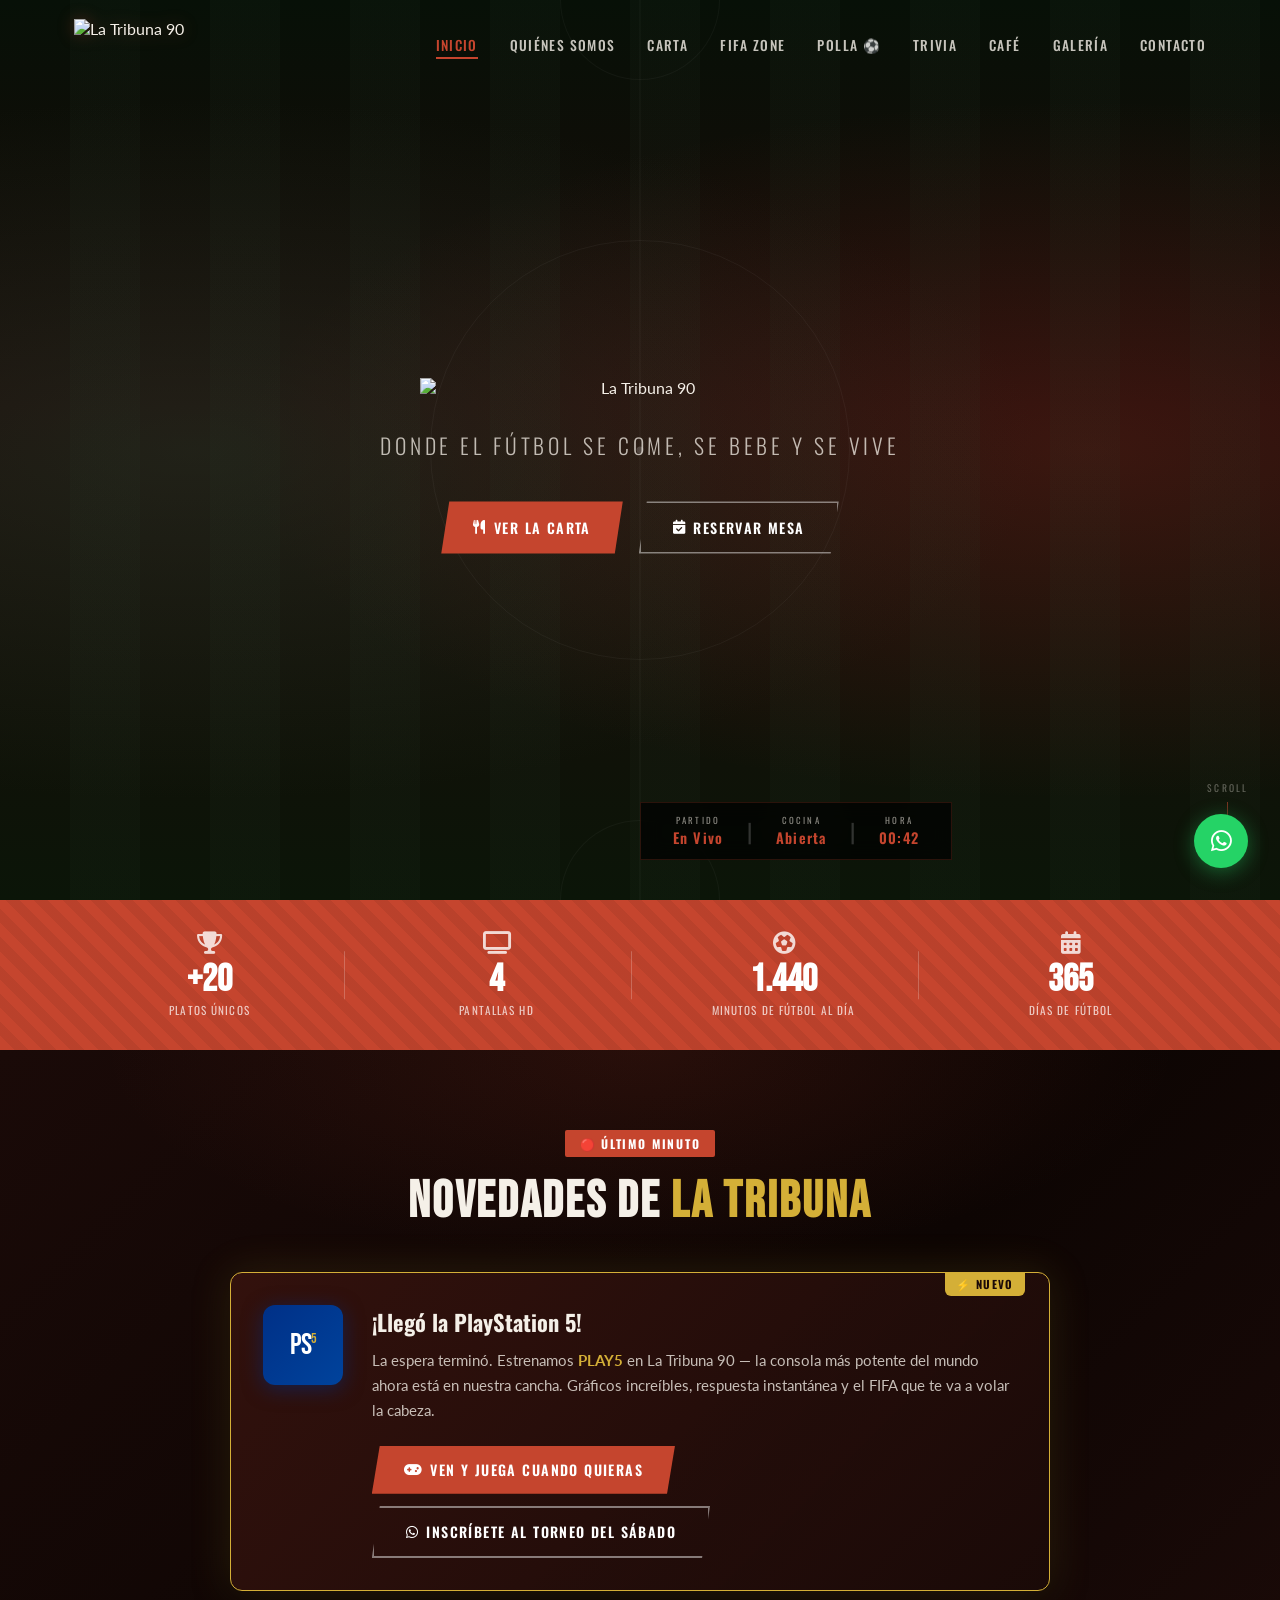
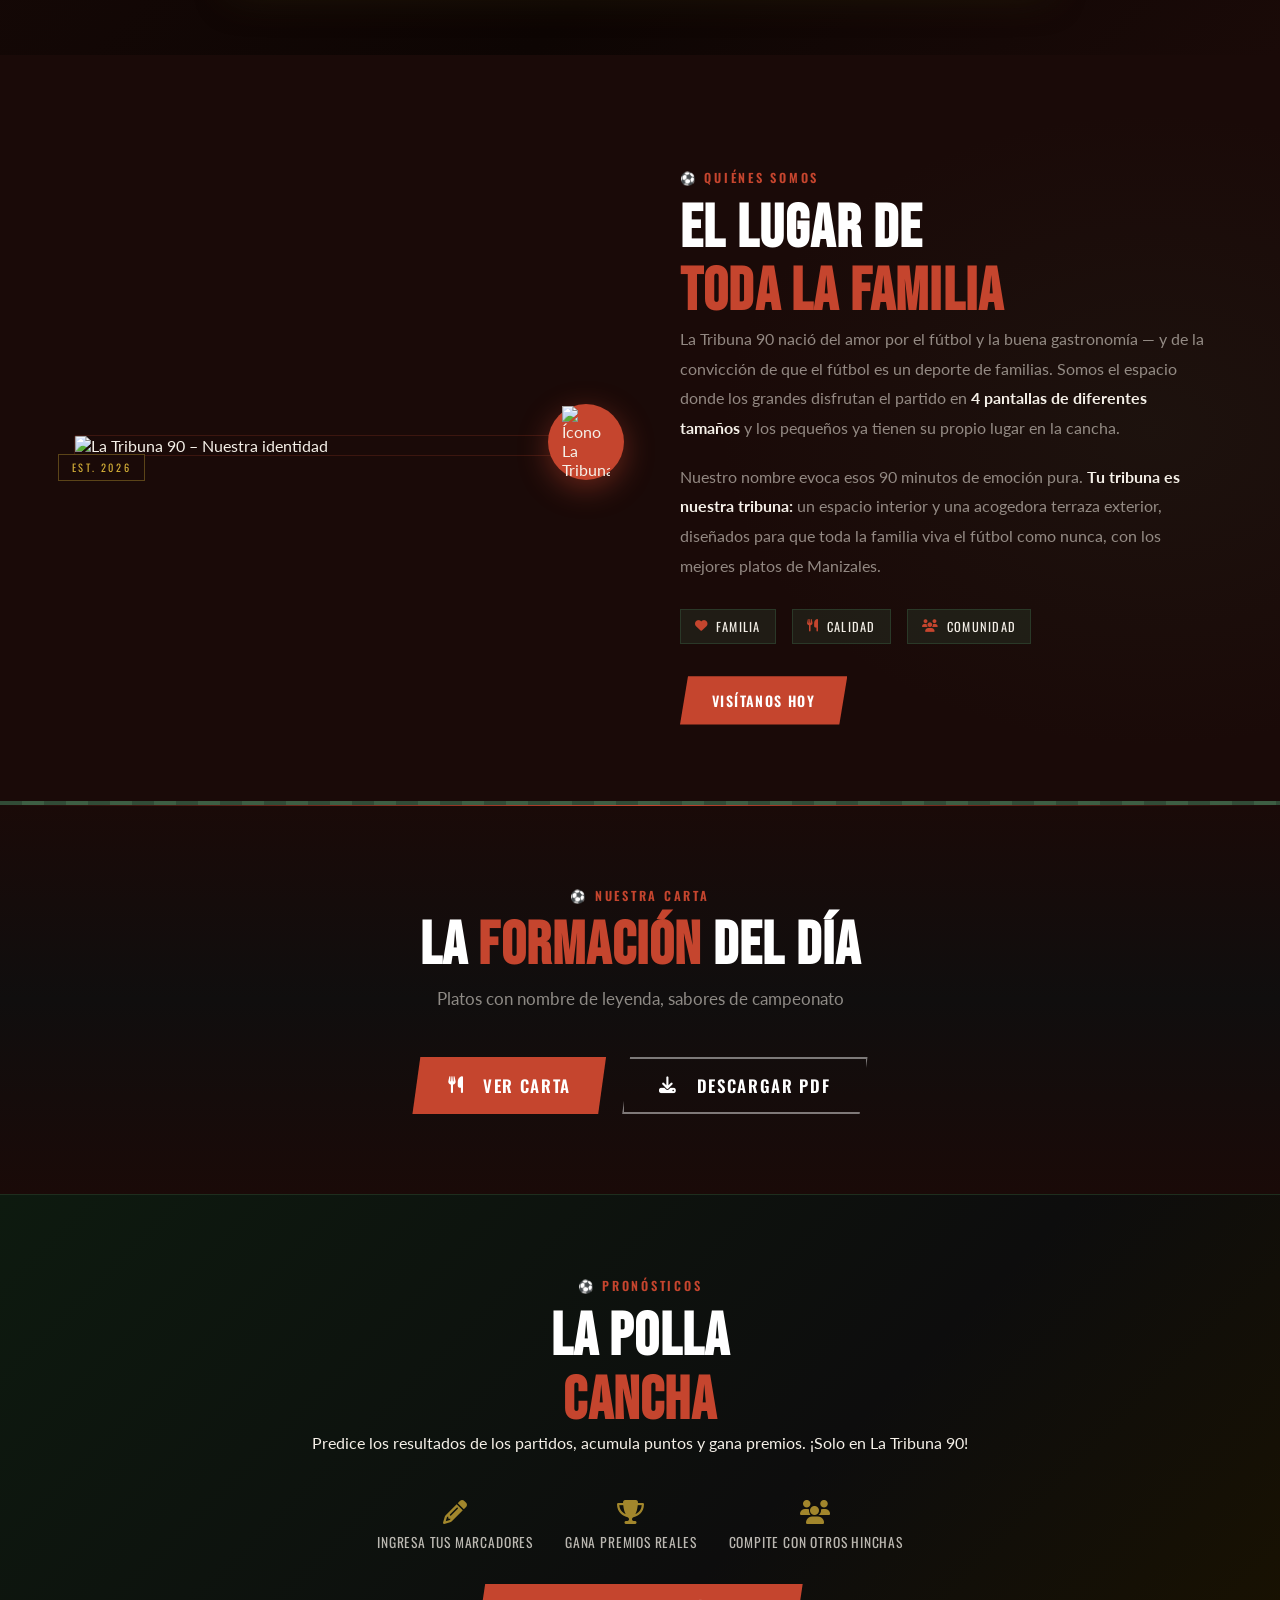
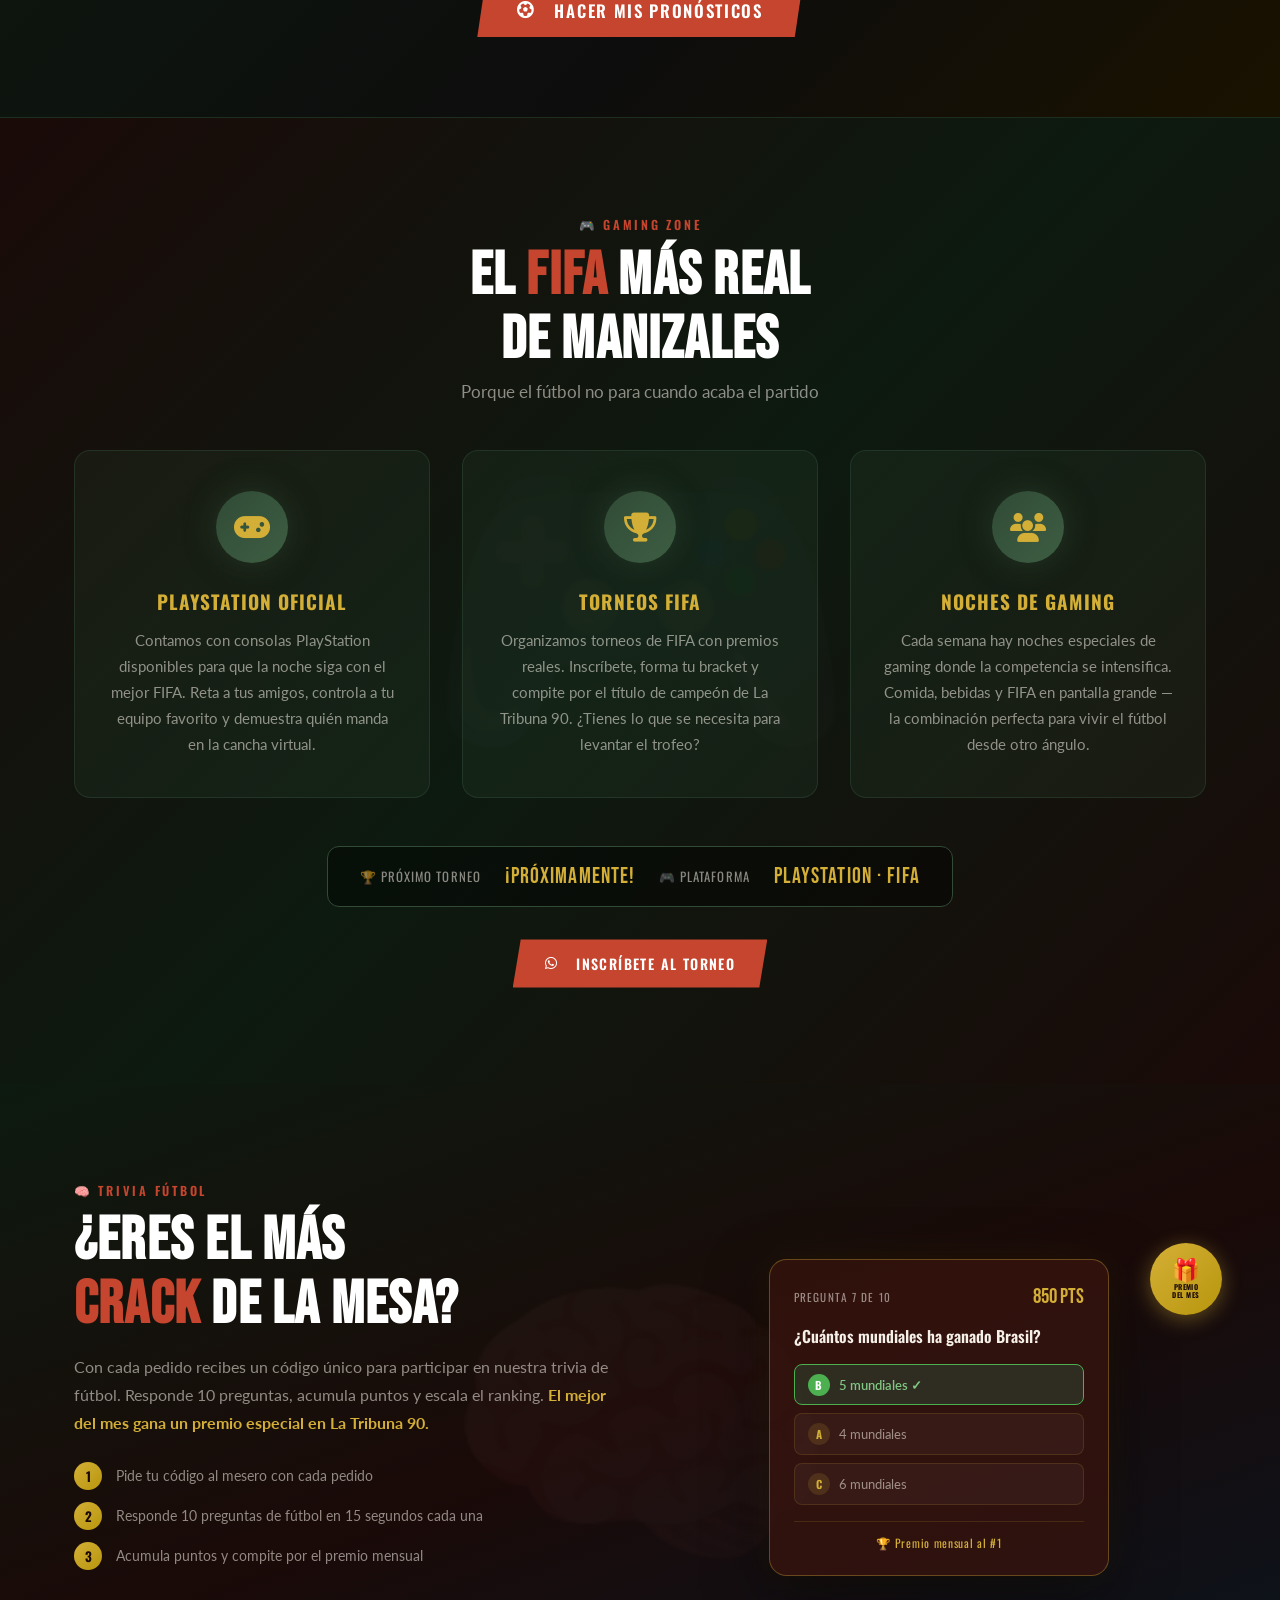
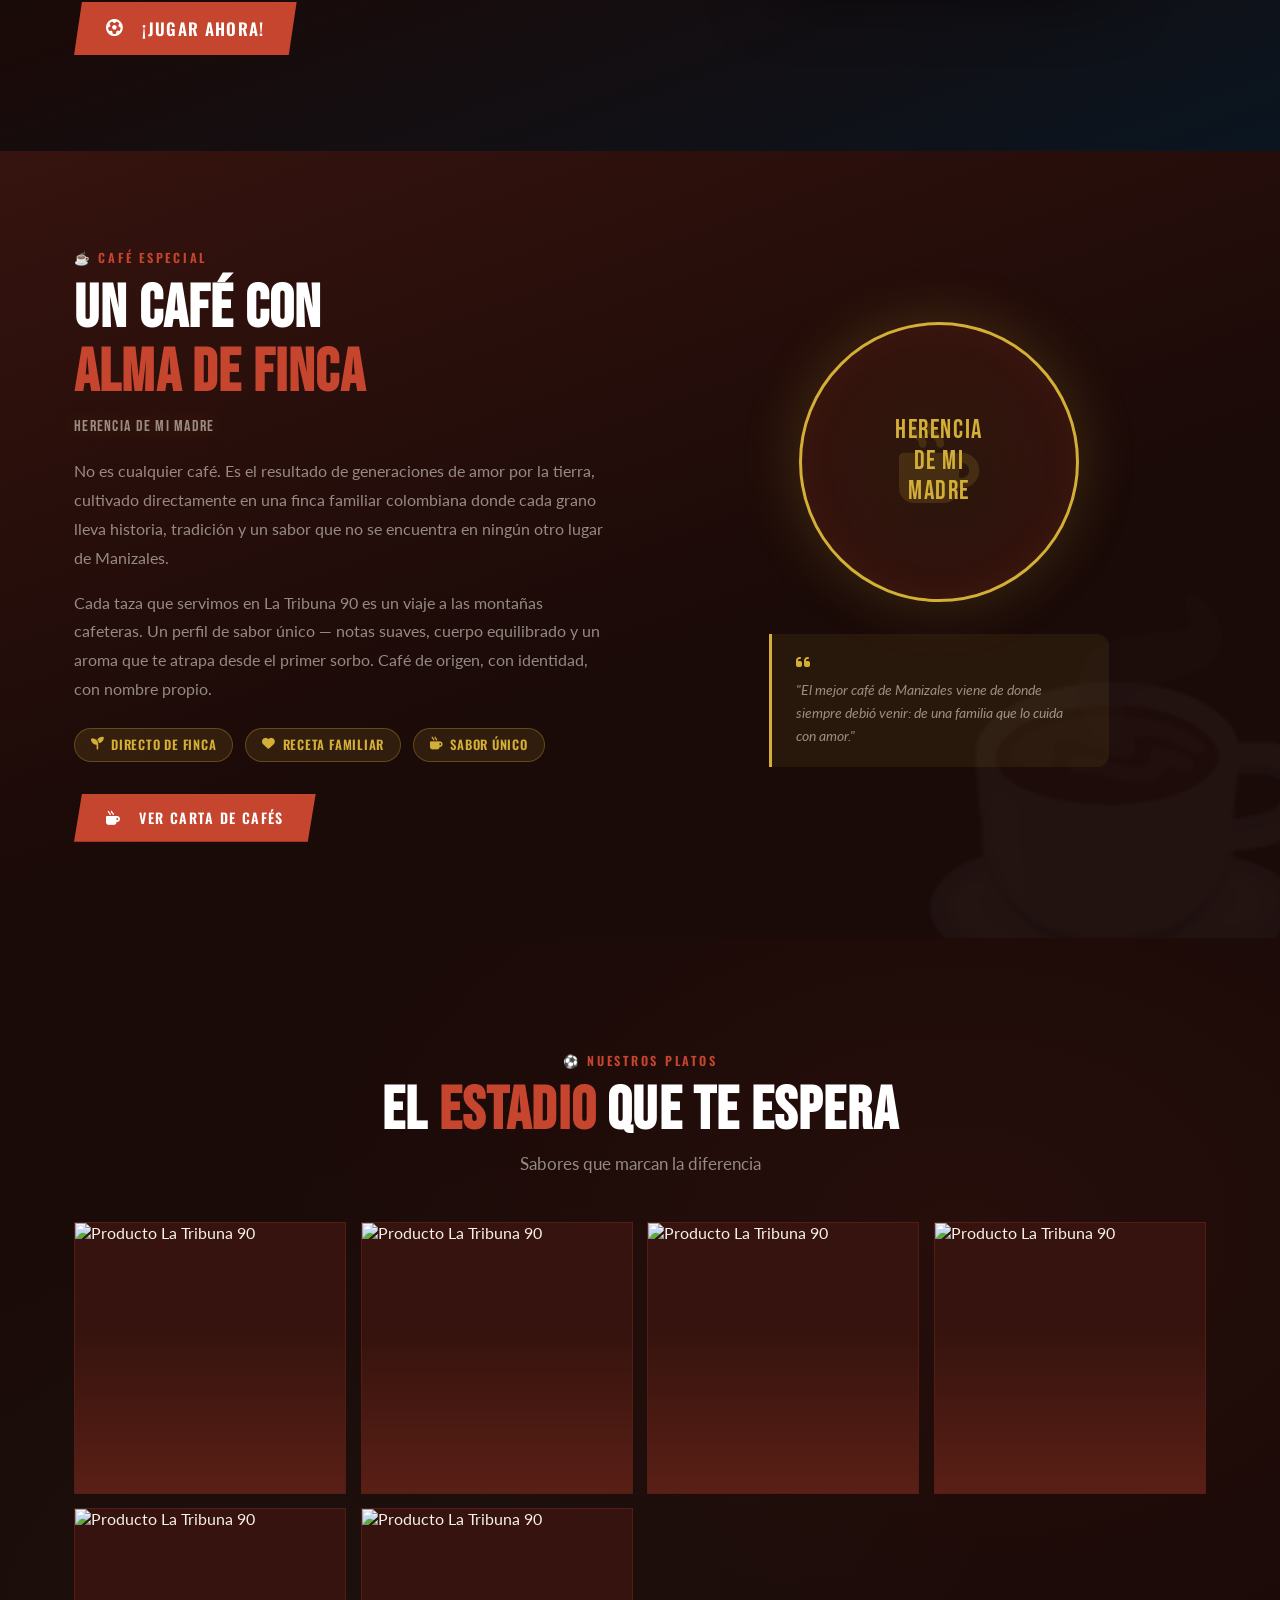
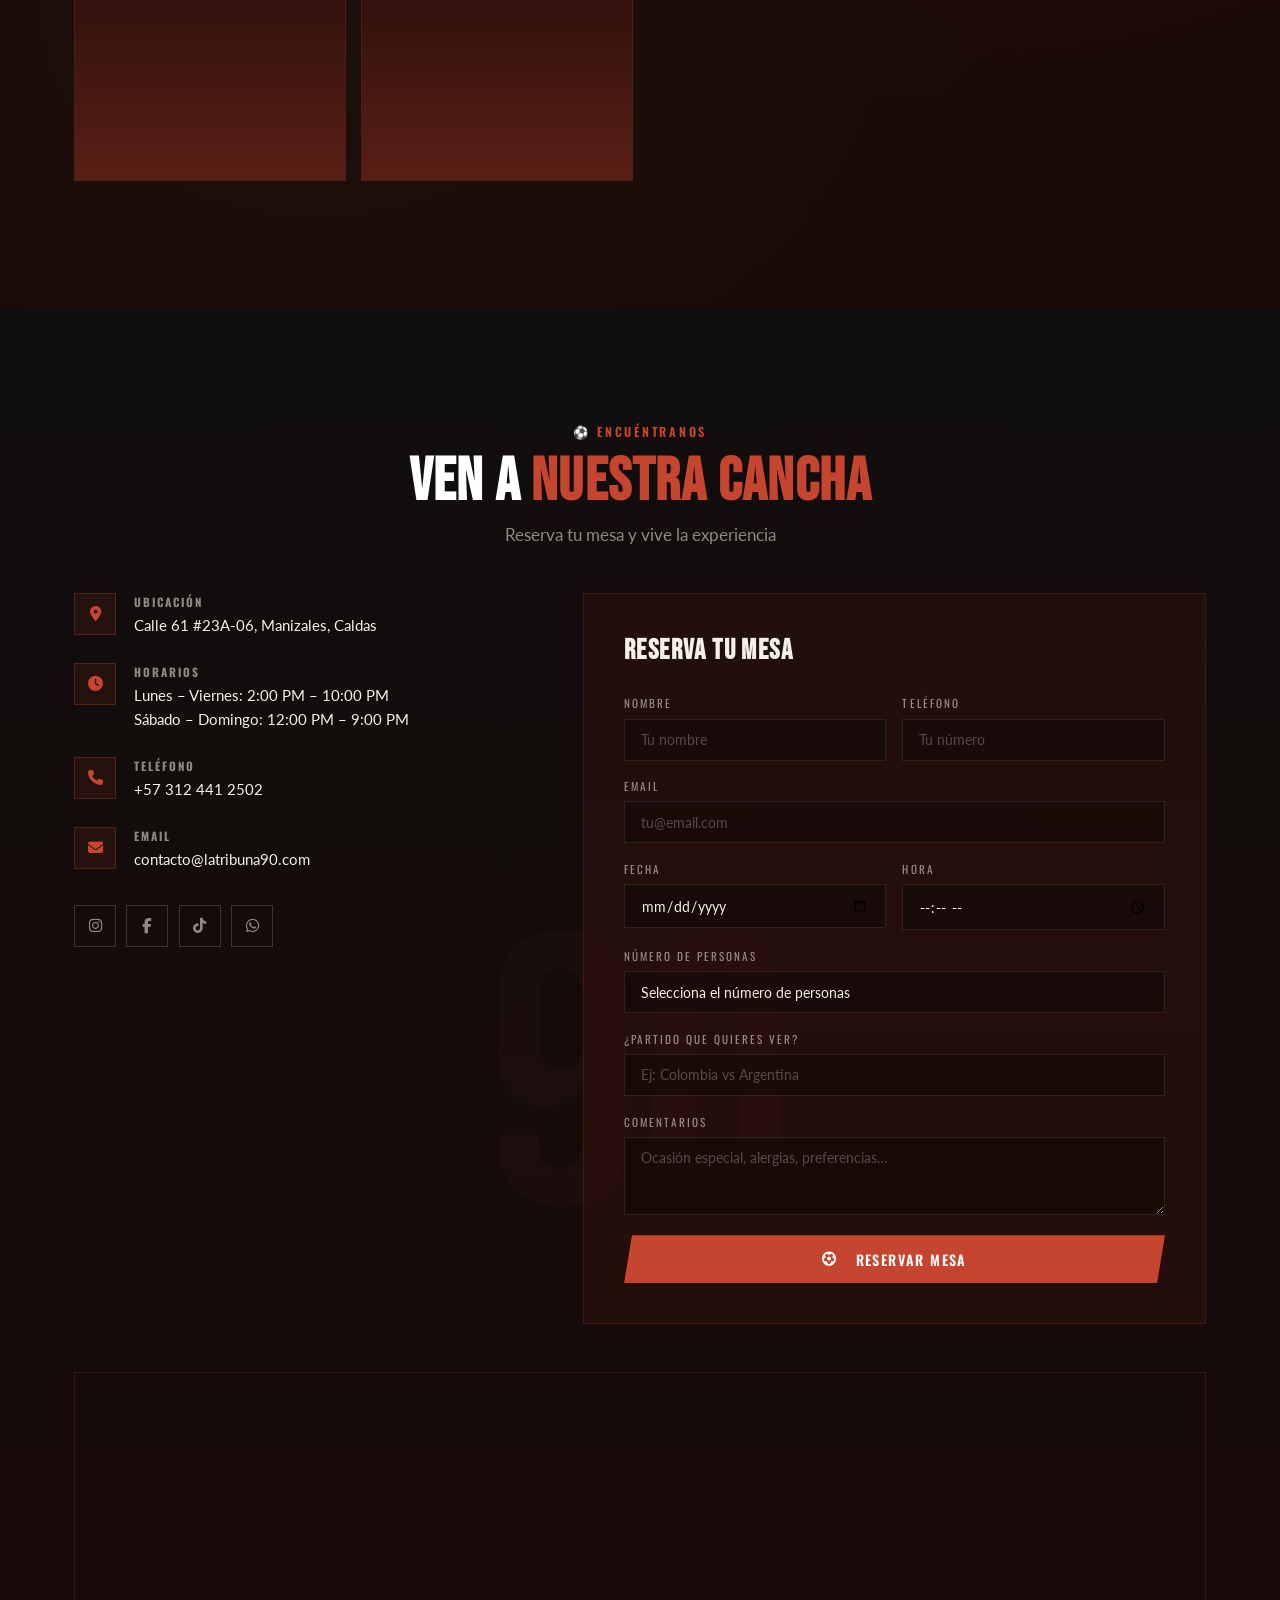
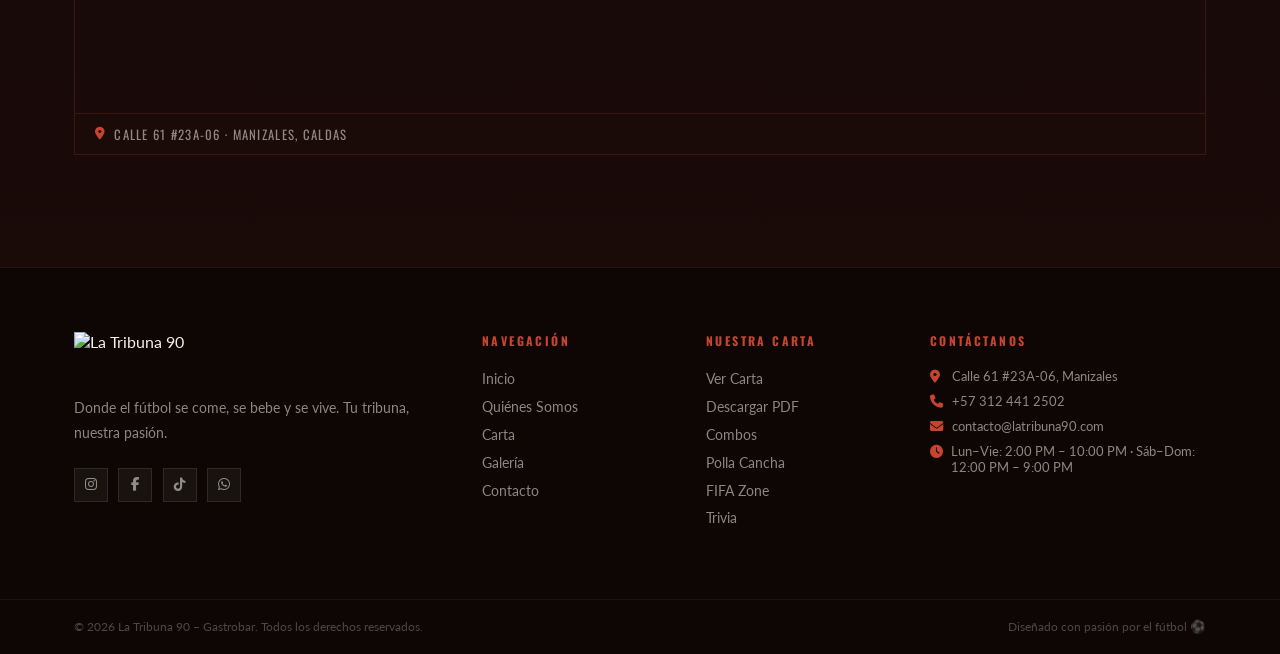
==== commit 4656e805: "Reemplazar sección carta HTML por visor PDF - Elimina toda la carta HTML (tabs, items, precios) - Ag" ====
--- a/index.html
+++ b/index.html
@@ -189,661 +189,53 @@
     <div class="grass-strip" aria-hidden="true"></div>
   </section>
 
-  <!-- ===================== MENÚ ===================== -->
-  <section id="menu" class="menu-section">
+  <!-- ===================== CARTA PDF ===================== -->
+  <section id="menu" class="menu-section carta-pdf-section">
     <div class="container">
       <div class="section-header" data-aos="fade-up">
         <span class="section-tag">⚽ Nuestra Carta</span>
         <h2 class="section-title">La <em class="highlight">Formación</em> del Día</h2>
         <p class="section-sub">Platos con nombre de leyenda, sabores de campeonato</p>
       </div>
-
-      <!-- ====== COMBOS ====== -->
-      <div class="combos-section" data-aos="fade-up">
-        <div class="combos-header">
-          <span class="combos-tag">🔥 Ofertas Especiales</span>
-          <h3 class="combos-title">Combos <em>La Tribuna 90</em></h3>
-          <p class="combos-sub">Más sabor, más partido, mejor precio</p>
-        </div>
-        <div class="combos-grid">
-
-          <div class="combo-card" data-aos="fade-up" data-aos-delay="60">
-            <div class="combo-badge">Combo 1</div>
-            <div class="combo-emoji">🍺🥟</div>
-            <h4>El Calentamiento</h4>
-            <p class="combo-desc">Ideal para entrar en calor antes del partido inicial</p>
-            <ul class="combo-items">
-              <li><i class="fas fa-check"></i> 4 empanadas</li>
-              <li><i class="fas fa-check"></i> 6 cervezas Poker o Mítica</li>
-            </ul>
-            <div class="combo-price">$46.000</div>
-          </div>
-
-          <div class="combo-card combo-featured" data-aos="fade-up" data-aos-delay="120">
-            <div class="combo-hot">🏆 El Más Pedido</div>
-            <div class="combo-badge">Combo 2</div>
-            <div class="combo-emoji">🥃🍖</div>
-            <h4>La Noche de Campeones</h4>
-            <p class="combo-desc">¡Perfecto para cuando el grupo llega a darlo todo!</p>
-            <ul class="combo-items">
-              <li><i class="fas fa-check"></i> 1 Botella Aguardiente Amarillo</li>
-              <li><i class="fas fa-check"></i> 1 Picada para 4–5 personas</li>
-            </ul>
-            <div class="combo-price">$172.000</div>
-          </div>
-
-          <div class="combo-card combo-featured" data-aos="fade-up" data-aos-delay="180">
-            <div class="combo-hot">⭐ Combo Insignia</div>
-            <div class="combo-badge">Combo 3</div>
-            <div class="combo-emoji">🥃🍔</div>
-            <h4>El Clásico de la Tribuna</h4>
-            <p class="combo-desc">Nuestro combo insignia. La dupla perfecta de la casa</p>
-            <ul class="combo-items">
-              <li><i class="fas fa-check"></i> Media Aguardiente Cristal</li>
-              <li><i class="fas fa-check"></i> Plato de mini hamburguesas (2–4 personas)</li>
-            </ul>
-            <div class="combo-price">$89.000</div>
-          </div>
-
-          <div class="combo-card" data-aos="fade-up" data-aos-delay="240">
-            <div class="combo-badge">Combo 4</div>
-            <div class="combo-emoji">🍺🥓</div>
-            <h4>El Clásico Paisa</h4>
-            <p class="combo-desc">Tocineta, papa criolla y cerveza colombiana ¡no hay más que decir!</p>
-            <ul class="combo-items">
-              <li><i class="fas fa-check"></i> 4 cervezas Club Dorada</li>
-              <li><i class="fas fa-check"></i> Chicharrones con papa y patacón (2–3 personas)</li>
-            </ul>
-            <div class="combo-price">$72.000</div>
-          </div>
-
-          <div class="combo-card" data-aos="fade-up" data-aos-delay="300">
-            <div class="combo-badge">Combo Familia 1</div>
-            <div class="combo-emoji">👨‍👩‍👧‍👦🌊</div>
-            <h4>La Cancha Costeña</h4>
-            <p class="combo-desc">El sabor del Caribe para toda la familia — salchipapa costeña familiar con 4 Coca Cola</p>
-            <ul class="combo-items">
-              <li><i class="fas fa-check"></i> El Clásico de la Costa (familiar)</li>
-              <li><i class="fas fa-check"></i> 4 Coca Cola</li>
-            </ul>
-            <div class="combo-price">$80.900</div>
-          </div>
-
-          <div class="combo-card" data-aos="fade-up" data-aos-delay="360">
-            <div class="combo-badge">Combo Familia 2</div>
-            <div class="combo-emoji">👨‍👩‍👧‍👦⛰️</div>
-            <h4>La Cancha Paisa</h4>
-            <p class="combo-desc">Lo mejor de la montaña en familia — salchipapa paisa familiar con 4 Coca Cola</p>
-            <ul class="combo-items">
-              <li><i class="fas fa-check"></i> El Enganche Paisa (familiar)</li>
-              <li><i class="fas fa-check"></i> 4 Coca Cola</li>
-            </ul>
-            <div class="combo-price">$79.900</div>
-          </div>
-
-          <div class="combo-card combo-featured" data-aos="fade-up" data-aos-delay="420">
-            <div class="combo-hot">⭐ Para la Familia</div>
-            <div class="combo-badge">Combo Familia 3</div>
-            <div class="combo-emoji">👨‍👩‍👧‍👦🍔</div>
-            <h4>El Once Titular</h4>
-            <p class="combo-desc">4 mini hamburguesas de la casa con 4 Coca Cola — el once completo para la mesa</p>
-            <ul class="combo-items">
-              <li><i class="fas fa-check"></i> La Tribuna Alineación (4 minis)</li>
-              <li><i class="fas fa-check"></i> 4 Coca Cola</li>
-            </ul>
-            <div class="combo-price">$59.000</div>
-          </div>
-
-          <div class="combo-card combo-featured" data-aos="fade-up" data-aos-delay="480">
-            <div class="combo-hot">👦 Menú Infantil</div>
-            <div class="combo-badge">El Crack del Futuro</div>
-            <div class="combo-emoji">⚽🍔</div>
-            <h4>El Crack del Futuro</h4>
-            <p class="combo-desc">Mini hamburguesa con papas, malteada y una sorpresa especial para el pequeño hincha</p>
-            <ul class="combo-items">
-              <li><i class="fas fa-check"></i> El Marcador (mini hamburguesa + papas)</li>
-              <li><i class="fas fa-check"></i> Malteada</li>
-              <li><i class="fas fa-check"></i> 🎁 Sorpresa</li>
-            </ul>
-            <div class="combo-price">$29.000</div>
-          </div>
-
-        </div>
-      </div>
-      <!-- ====== FIN COMBOS ====== -->
-
-      <div class="menu-tabs" data-aos="fade-up" role="tablist">
-        <button class="menu-tab active" data-tab="entradas" role="tab">Entradas</button>
-        <button class="menu-tab" data-tab="principales" role="tab">Platos Fuertes</button>
-        <button class="menu-tab" data-tab="bebidasAlcohol" role="tab">Bebidas con Alcohol</button>
-        <button class="menu-tab" data-tab="cocteles" role="tab">Cocteles</button>
-        <button class="menu-tab" data-tab="bebidasSinAlcohol" role="tab">Bebidas sin Alcohol</button>
-        <button class="menu-tab" data-tab="bebidasCalientes" role="tab">Bebidas Calientes</button>
-        <button class="menu-tab" data-tab="postres" role="tab">Postres</button>
-      </div>
-
-      <!-- ENTRADAS -->
-      <div class="menu-grid active" id="tab-entradas" role="tabpanel">
-        <article class="menu-card" data-aos="fade-up">
-          <span class="card-num">01</span>
-          <div class="card-body">
-            <h3>El Saque de Banda</h3>
-            <span class="card-subtitle">Empanadas</span>
-            <p>4 empanadas crocantes, recién fritas y doradas, acompañadas de salsa de la casa, guacamole y ají picante. El arranque perfecto para calentar motores antes del primer tiempo</p>
-            <div class="card-tags"><span>Tradicional</span><span>Popular</span></div>
-          </div>
-          <div class="card-price">$15.000</div>
-        </article>
-        <article class="menu-card" data-aos="fade-up" data-aos-delay="80">
-          <span class="card-num">02</span>
-          <div class="card-body">
-            <h3>La Pared</h3>
-            <span class="card-subtitle">Patacones con guiso</span>
-            <p>6 patacones dorados y crocantes, bañados en nuestro guiso casero. El pase corto que nunca falla — simple, efectivo, sabroso</p>
-            <div class="card-tags"><span>Colombiano</span><span>Compartir</span></div>
-          </div>
-          <div class="card-price">$15.000</div>
-        </article>
-        <article class="menu-card" data-aos="fade-up" data-aos-delay="160">
-          <span class="card-num">03</span>
-          <div class="card-body">
-            <h3>La Barrera de 6</h3>
-            <span class="card-subtitle">Dedos de queso gratinados</span>
-            <p>Seis dedos de queso acompañados de una deliciosa salsa de pimentón dulce, inconquistables e irresistibles</p>
-            <div class="card-tags"><span>Queso</span><span>Popular</span></div>
-          </div>
-          <div class="card-price">$15.000</div>
-        </article>
-        <article class="menu-card" data-aos="fade-up" data-aos-delay="200">
-          <span class="card-num">04</span>
-          <div class="card-body">
-            <h3>El Lateral</h3>
-            <span class="card-subtitle">Chorizo a la plancha</span>
-            <p>Chorizo a la plancha con arepa, patacón, limón y tomate fresco. El que entra por un lado y te sorprende antes del primer tiempo</p>
-            <div class="card-tags"><span>Colombiano</span><span>Popular</span></div>
-          </div>
-          <div class="card-price">$15.000</div>
-        </article>
-      </div>
-
-      <!-- PLATOS FUERTES -->
-      <div class="menu-grid" id="tab-principales" role="tabpanel">
-        <!-- PLATO ESTRELLA -->
-        <div class="star-dish-banner" data-aos="fade-up">
-          <div class="star-dish-icon">🏆</div>
-          <div class="star-dish-text">
-            <span class="star-dish-tag">⭐ Plato Estrella de la Casa</span>
-            <h3>Mini Hamburguesas La Tribuna</h3>
-            <p>En La Tribuna 90 no jugamos con la calidad: cada mini hamburguesa lleva 100 gramos de carne de res 100% pura, sellada a la plancha hasta lograr ese dorado perfecto por fuera y jugoso por dentro. Va sobre pan suave recién horneado, con queso fundido, cebolla y tomate fresco, y coronada con nuestra salsa de ajo casera, preparada artesanalmente en la cocina. Todo acompañado de papas fritas crocantes recién hechas. Tamaño mini, sabor de titular.</p>
-          </div>
-        </div>
-
-        <article class="menu-card featured" data-aos="fade-up" data-aos-delay="60">
-          <div class="star-badge">🏆 Plato de la Casa</div>
-          <span class="card-num">01</span>
-          <div class="card-body">
-            <h3>La Tribuna Mediapunta</h3>
-            <span class="card-subtitle">Minihamburguesa · 2 minis</span>
-            <p>200 gramos de carne premium repartidos en 2 mini hamburguesas — el armado perfecto para compartir entre dos hinchas que quieren calidad sin compromisos. Ideal para abrir el partido con algo contundente, fresco y lleno de sabor. Pequeñas en tamaño, grandes en presencia</p>
-            <div class="card-tags"><span>Para 2</span><span>Plato Estrella</span></div>
-          </div>
-          <div class="card-price">$30.000</div>
-        </article>
-
-        <article class="menu-card" data-aos="fade-up" data-aos-delay="100">
-          <span class="card-num">02</span>
-          <div class="card-body">
-            <h3>El Marcador</h3>
-            <span class="card-subtitle">Minihamburguesa · 1 mini</span>
-            <p>100 gramos de carne de res 100% pura a la plancha, en 1 mini hamburguesa bien armada: pan fresco, queso fundido, cebolla, tomate y salsa de ajo casera. Con papas fritas crocantes. Para el hincha que quiere calidad, sin necesitar anotar dos veces.</p>
-            <div class="card-tags"><span>Individual</span><span>Plato Estrella</span></div>
-          </div>
-          <div class="card-price">$15.000</div>
-        </article>
-
-        <article class="menu-card featured" data-aos="fade-up" data-aos-delay="120">
-          <div class="star-badge">🏆 Plato de la Casa</div>
-          <span class="card-num">03</span>
-          <div class="card-body">
-            <h3>La Tribuna Alineación</h3>
-            <span class="card-subtitle">Minihamburguesa · 4 minis</span>
-            <p>La formación titular completa: 400 gramos de carne de res 100% pura, distribuidos en 4 mini hamburguesas armadas una a una con pan fresco, queso fundido, vegetales frescos y nuestra salsa de ajo de la casa. Acompañadas de papas fritas para que nadie se quede con hambre. Pensada para la mesa, para el grupo, para cuando el equipo necesita reforzarse completo</p>
-            <div class="card-tags"><span>Para 4</span><span>Plato Estrella</span><span>Compartir</span></div>
-          </div>
-          <div class="card-price">$55.000</div>
-        </article>
-
-        <article class="menu-card" data-aos="fade-up" data-aos-delay="180">
-          <span class="card-num">04</span>
-          <div class="card-body">
-            <h3>La Tribuna</h3>
-            <span class="card-subtitle">Hamburguesa</span>
-            <p>El sonido de la plancha anuncia lo que viene: 180g de carne 100% de res, dorada por fuera y jugosa por dentro, nuestra deliciosa salsa de queso y cebolla, lechuga, tomate y mermelada de pepinillos sobre pan artesanal. Papas doradas y salsa de ajo de la casa la acompañan</p>
-            <div class="card-tags"><span>Premium</span><span>Con Papas</span></div>
-          </div>
-          <div class="card-price">$29.000</div>
-        </article>
-
-        <article class="menu-card featured" data-aos="fade-up" data-aos-delay="240">
-          <div class="star-badge">⭐ Compartir</div>
-          <span class="card-num">05</span>
-          <div class="card-body">
-            <h3>La Curva Crocante</h3>
-            <span class="card-subtitle">Chicharrón · 3 a 4 personas</span>
-            <p>La misma tocineta crocante que enamora, ahora en porción para el equipo completo: trozos dorados y crujientes, papas criollas, patacones, guiso, chimichurri y guacamole de la casa, sobre cama de lechuga fresca. Para la mesa que llegó con hambre de gritar gol</p>
-            <div class="card-tags"><span>Para 4</span><span>Compartir</span><span>Popular</span></div>
-          </div>
-          <div class="card-price">$40.000</div>
-        </article>
-        <article class="menu-card" data-aos="fade-up" data-aos-delay="300">
-          <span class="card-num">06</span>
-          <div class="card-body">
-            <h3>La Banda Crocante</h3>
-            <span class="card-subtitle">Chicharrón · 1 a 2 personas</span>
-            <p>Lo que muchos llaman chicharrón, aquí es tocineta: tiras gruesas de cerdo doradas hasta quedar crocantes por fuera y jugosas por dentro. Trozos sobre cama de lechuga fresca, con papas criollas doradas, patacón, guiso, chimichurri y guacamole de la casa. El crujido que se escucha desde la otra mesa</p>
-            <div class="card-tags"><span>Para 2</span><span>Crocante</span></div>
-          </div>
-          <div class="card-price">$20.000</div>
-        </article>
-
-        <article class="menu-card" data-aos="fade-up" data-aos-delay="360">
-          <span class="card-num">07</span>
-          <div class="card-body">
-            <h3>El Clásico de la Costa</h3>
-            <span class="card-subtitle">Salchipapa</span>
-            <p>Papas fritas, salchicha, butifarra y carne se rifan la cancha junto a tocineta crocante, bañado en queso derretido y maicitos. El sabor del Caribe entra de titular y no sale hasta el pitazo final — lista para que la barra completa la baje con hambre de gol.</p>
-            <div class="card-tags"><span>Costeño</span><span>Compartir</span></div>
-          </div>
-          <div class="card-price">Dúo $39.900<br>Familiar $75.900</div>
-        </article>
-        <article class="menu-card" data-aos="fade-up" data-aos-delay="420">
-          <span class="card-num">08</span>
-          <div class="card-body">
-            <h3>El Enganche Paisa</h3>
-            <span class="card-subtitle">Salchipapa</span>
-            <p>Papas fritas, salchicha y tocineta crocante se juntan con chicharrón dorado y plátano maduro, queso derretido y maicitos tostados por encima. Crocante, dulce y salado en la jugada perfecta para armar.</p>
-            <div class="card-tags"><span>Paisa</span><span>Compartir</span></div>
-          </div>
-          <div class="card-price">Dúo $39.900<br>Familiar $75.900</div>
-        </article>
-        <article class="menu-card" data-aos="fade-up" data-aos-delay="480">
-          <span class="card-num">09</span>
-          <div class="card-body">
-            <h3>La Banca</h3>
-            <span class="card-subtitle">Salchipapa</span>
-            <p>Papas fritas doradas, salchicha, tocineta crocante y queso costeño derretido — la formación básica, sin relleno ni vueltas, para el hincha que quiere sabor directo sin complicarse. Sencilla mas nunca floja, siempre lista para entrar al partido.</p>
-            <div class="card-tags"><span>Clásico</span></div>
-          </div>
-          <div class="card-price">Dúo $35.900<br>Familiar $65.900</div>
-        </article>
-      </div>
-
-      <!-- BEBIDAS CON ALCOHOL -->
-      <div class="menu-grid" id="tab-bebidasAlcohol" role="tabpanel">
-        <article class="menu-card" data-aos="fade-up">
-          <span class="card-num">01</span>
-          <div class="card-body">
-            <h3>La del Hincha</h3>
-            <span class="card-subtitle">Cerveza Poker</span>
-            <p>Cerveza Poker – la de siempre, fría y fiel como la barra popular</p>
-            <div class="card-tags"><span>Cerveza</span></div>
-          </div>
-          <div class="card-price">$8.000</div>
-        </article>
-        <article class="menu-card" data-aos="fade-up" data-aos-delay="60">
-          <span class="card-num">02</span>
-          <div class="card-body">
-            <h3>El Fichaje Europeo</h3>
-            <span class="card-subtitle">Cerveza Stella</span>
-            <p>Cerveza Stella – elegante, premium, llegó para marcar la diferencia</p>
-            <div class="card-tags"><span>Cerveza</span><span>Premium</span></div>
-          </div>
-          <div class="card-price">$10.000</div>
-        </article>
-        <article class="menu-card" data-aos="fade-up" data-aos-delay="120">
-          <span class="card-num">03</span>
-          <div class="card-body">
-            <h3>La Tricolor</h3>
-            <span class="card-subtitle">Cerveza Club Colombia</span>
-            <p>Club Colombia en lata – orgullo nacional, fría como nuestros arqueros</p>
-            <div class="card-tags"><span>Cerveza</span></div>
-          </div>
-          <div class="card-price">$10.000</div>
-        </article>
-        <article class="menu-card" data-aos="fade-up" data-aos-delay="180">
-          <span class="card-num">04</span>
-          <div class="card-body">
-            <h3>El Clásico Azteca</h3>
-            <span class="card-subtitle">Cerveza Corona Importada</span>
-            <p>Cerveza Corona – importada, refrescante, con el limón del ritual</p>
-            <div class="card-tags"><span>Cerveza</span><span>Importada</span></div>
-          </div>
-          <div class="card-price">$11.000</div>
-        </article>
-        <article class="menu-card" data-aos="fade-up" data-aos-delay="240">
-          <span class="card-num">05</span>
-          <div class="card-body">
-            <h3>La Botella del Gol</h3>
-            <span class="card-subtitle">Botella Aguardiente Amarillo</span>
-            <p>Botella Aguardiente Amarillo – para brindar cuando la meten arriba al ángulo</p>
-            <div class="card-tags"><span>Licor</span><span>Botella</span></div>
-          </div>
-          <div class="card-price">$96.000</div>
-        </article>
-        <article class="menu-card" data-aos="fade-up" data-aos-delay="300">
-          <span class="card-num">06</span>
-          <div class="card-body">
-            <h3>El Primer Tiempo — Amarillo</h3>
-            <span class="card-subtitle">Media Aguardiente Amarillo</span>
-            <p>Media Aguardiente Amarillo – para calentar motores antes del segundo tiempo</p>
-            <div class="card-tags"><span>Licor</span><span>Media</span></div>
-          </div>
-          <div class="card-price">$49.000</div>
-        </article>
-        <article class="menu-card" data-aos="fade-up">
-          <span class="card-num">07</span>
-          <div class="card-body">
-            <h3>La Botella del Triunfo — Cristal</h3>
-            <span class="card-subtitle">Botella Aguardiente Cristal</span>
-            <p>Botella Aguardiente Cristal – limpia, clara, como el juego que más nos gusta</p>
-            <div class="card-tags"><span>Licor</span><span>Botella</span></div>
-          </div>
-          <div class="card-price">$82.000</div>
-        </article>
-        <article class="menu-card" data-aos="fade-up" data-aos-delay="60">
-          <span class="card-num">08</span>
-          <div class="card-body">
-            <h3>El Primer Tiempo — Cristal</h3>
-            <span class="card-subtitle">Media Aguardiente Cristal</span>
-            <p>Media Aguardiente Cristal – el arranque perfecto para una gran noche</p>
-            <div class="card-tags"><span>Licor</span><span>Media</span></div>
-          </div>
-          <div class="card-price">$45.000</div>
-        </article>
-        <article class="menu-card" data-aos="fade-up" data-aos-delay="120">
-          <span class="card-num">09</span>
-          <div class="card-body">
-            <h3>El Clásico Paisa</h3>
-            <span class="card-subtitle">Media Aguardiente Antioqueño</span>
-            <p>Media Antioqueño – el aguardiente de la montaña que nunca decepciona</p>
-            <div class="card-tags"><span>Licor</span><span>Media</span></div>
-          </div>
-          <div class="card-price">$72.000</div>
-        </article>
-        <article class="menu-card featured" data-aos="fade-up" data-aos-delay="180">
-          <div class="star-badge">⭐ Premium</div>
-          <span class="card-num">10</span>
-          <div class="card-body">
-            <h3>El Balón de Oro</h3>
-            <span class="card-subtitle">Botella Ron Juan de la Cruz</span>
-            <p>Botella Ron Juan de la Cruz – el más premiado de la noche, reservado para los grandes</p>
-            <div class="card-tags"><span>Ron</span><span>Premium</span></div>
-          </div>
-          <div class="card-price">$110.000</div>
-        </article>
-        <article class="menu-card" data-aos="fade-up" data-aos-delay="240">
-          <span class="card-num">11</span>
-          <div class="card-body">
-            <h3>La Media Jornada — Juan</h3>
-            <span class="card-subtitle">Media Ron Juan de la Cruz</span>
-            <p>Media Ron Juan de la Cruz – mitad del partido, todo el sabor</p>
-            <div class="card-tags"><span>Ron</span><span>Media</span></div>
-          </div>
-          <div class="card-price">$60.000</div>
-        </article>
-        <article class="menu-card" data-aos="fade-up" data-aos-delay="300">
-          <span class="card-num">12</span>
-          <div class="card-body">
-            <h3>El Capitán del Camerino</h3>
-            <span class="card-subtitle">Botella Ron Tradicional</span>
-            <p>Botella Ron Tradicional – el líder silencioso que nunca falla en la fiesta</p>
-            <div class="card-tags"><span>Ron</span><span>Botella</span></div>
-          </div>
-          <div class="card-price">$96.000</div>
-        </article>
-        <article class="menu-card" data-aos="fade-up">
-          <span class="card-num">13</span>
-          <div class="card-body">
-            <h3>La Media Jornada — Tradicional</h3>
-            <span class="card-subtitle">Media Ron Tradicional</span>
-            <p>Media Ron Tradicional – para los que quieren fiesta sin pasarse del tiempo reglamentario</p>
-            <div class="card-tags"><span>Ron</span><span>Media</span></div>
-          </div>
-          <div class="card-price">$52.000</div>
-        </article>
-      </div>
-
-      <!-- COCTELES -->
-      <div class="menu-grid" id="tab-cocteles" role="tabpanel">
-        <article class="menu-card featured" data-aos="fade-up">
-          <div class="star-badge">🍹 Clásico</div>
-          <span class="card-num">01</span>
-          <div class="card-body">
-            <h3>El Tiro Libre</h3>
-            <span class="card-subtitle">Mojito</span>
-            <p>Mojito — ron blanco, limón fresco y soda. Directo, refrescante y sin rodeos, como un tiro libre bien ejecutado que no le da chance al arquero</p>
-            <div class="card-tags"><span>Ron</span><span>Refrescante</span></div>
-          </div>
-          <div class="card-price">$28.000</div>
-        </article>
-        <article class="menu-card" data-aos="fade-up" data-aos-delay="100">
-          <span class="card-num">02</span>
-          <div class="card-body">
-            <h3>La Chilena</h3>
-            <span class="card-subtitle">Margarita</span>
-            <p>Margarita — tequila, triple sec y limón. Un movimiento acrobático, inesperado y espectacular. El coctel que te vuela la cabeza igual que ese gol que nadie se espera</p>
-            <div class="card-tags"><span>Tequila</span><span>Clásico</span></div>
-          </div>
-          <div class="card-price">$25.000</div>
-        </article>
-        <article class="menu-card featured" data-aos="fade-up" data-aos-delay="200">
-          <div class="star-badge">⭐ Favorito</div>
-          <span class="card-num">03</span>
-          <div class="card-body">
-            <h3>El Amanecer en la Tribuna</h3>
-            <span class="card-subtitle">Sunrise</span>
-            <p>Sunrise — tequila, jugo de naranja, granadina y zumo de limón. Los colores del atardecer sobre la tribuna, en un vaso. Tan bonito que da pena tomárselo, pero tan bueno que no vas a poder resistirte</p>
-            <div class="card-tags"><span>Tequila</span><span>Frutal</span></div>
-          </div>
-          <div class="card-price">$26.000</div>
-        </article>
-      </div>
-
-      <!-- BEBIDAS SIN ALCOHOL -->
-      <div class="menu-grid" id="tab-bebidasSinAlcohol" role="tabpanel">
-        <article class="menu-card" data-aos="fade-up">
-          <span class="card-num">01</span>
-          <div class="card-body">
-            <h3>El Pit Stop</h3>
-            <span class="card-subtitle">Coca Cola</span>
-            <p>Coca Cola personal – recarga rápida para seguir viendo el partido</p>
-            <div class="card-tags"><span>Sin Alcohol</span></div>
-          </div>
-          <div class="card-price">$3.000</div>
-        </article>
-        <article class="menu-card" data-aos="fade-up" data-aos-delay="60">
-          <span class="card-num">02</span>
-          <div class="card-body">
-            <h3>El Jugo del Vestuario</h3>
-            <span class="card-subtitle">Jugo Hit</span>
-            <p>Jugo Hit – hidratación de medio tiempo, sabores de temporada</p>
-            <div class="card-tags"><span>Sin Alcohol</span></div>
-          </div>
-          <div class="card-price">$5.000</div>
-        </article>
-        <article class="menu-card" data-aos="fade-up" data-aos-delay="120">
-          <span class="card-num">03</span>
-          <div class="card-body">
-            <h3>El Murmullo de la Tribuna</h3>
-            <span class="card-subtitle">Malteada</span>
-            <p>Malteada de frutos rojos, maracuyá o vainilla – cremosa, fría, irresistible</p>
-            <div class="card-tags"><span>Sin Alcohol</span></div>
-          </div>
-          <div class="card-price">$16.000</div>
-        </article>
-        <article class="menu-card featured" data-aos="fade-up" data-aos-delay="180">
-          <div class="star-badge">⭐ Especial</div>
-          <span class="card-num">04</span>
-          <div class="card-body">
-            <h3>El Gol Agónico</h3>
-            <span class="card-subtitle">Malteada de café</span>
-            <p>Malteada de café – el golpe final que nadie espera · Con Baileys: $20.000</p>
-            <div class="card-tags"><span>Sin Alcohol</span><span>Firma</span></div>
-          </div>
-          <div class="card-price">$18.000</div>
-        </article>
-        <article class="menu-card" data-aos="fade-up" data-aos-delay="240">
-          <span class="card-num">05</span>
-          <div class="card-body">
-            <h3>La Contra Rápida</h3>
-            <span class="card-subtitle">Soda saborizada · Maracuyá</span>
-            <p>Soda de maracuyá – ácida, burbujeante y directa como un contragolpe</p>
-            <div class="card-tags"><span>Sin Alcohol</span></div>
-          </div>
-          <div class="card-price">$16.000</div>
-        </article>
-        <article class="menu-card" data-aos="fade-up" data-aos-delay="300">
-          <span class="card-num">06</span>
-          <div class="card-body">
-            <h3>La Jugada Ensayada</h3>
-            <span class="card-subtitle">Soda saborizada · Fruto rojo</span>
-            <p>Soda de fruto rojo – vibrante, planeada al milímetro, perfecta</p>
-            <div class="card-tags"><span>Sin Alcohol</span></div>
-          </div>
-          <div class="card-price">$16.000</div>
-        </article>
-        <article class="menu-card featured" data-aos="fade-up" data-aos-delay="60">
-          <div class="star-badge">⭐ Especial</div>
-          <span class="card-num">07</span>
-          <div class="card-body">
-            <h3>El Contraataque</h3>
-            <span class="card-subtitle">Limonada de café</span>
-            <p>Limonada de café — fría, ácida y con cafeína: el golpe que nadie espera. Café Herencia de mi Madre sobre limonada fresca, una combinación que despierta hasta al arquero más dormido del partido</p>
-            <div class="card-tags"><span>Sin Alcohol</span><span>Firma</span></div>
-          </div>
-          <div class="card-price">$12.000</div>
-        </article>
-      </div>
-      <div class="menu-grid" id="tab-bebidasCalientes" role="tabpanel">
-        <article class="menu-card" data-aos="fade-up">
-          <span class="card-num">01</span>
-          <div class="card-body">
-            <h3>Espresso</h3>
-            <span class="card-subtitle">Café · Herencia de mi Madre</span>
-            <p>Herencia de mi madre – espresso corto, intenso y aromático</p>
-            <div class="card-tags"><span>Café</span></div>
-          </div>
-          <div class="card-price">$5.500</div>
-        </article>
-        <article class="menu-card" data-aos="fade-up" data-aos-delay="60">
-          <span class="card-num">02</span>
-          <div class="card-body">
-            <h3>Americano</h3>
-            <span class="card-subtitle">Café · Herencia de mi Madre</span>
-            <p>Herencia de mi madre – espresso suavizado con agua caliente</p>
-            <div class="card-tags"><span>Café</span></div>
-          </div>
-          <div class="card-price">$5.000</div>
-        </article>
-        <article class="menu-card" data-aos="fade-up" data-aos-delay="120">
-          <span class="card-num">03</span>
-          <div class="card-body">
-            <h3>Cappuccino</h3>
-            <span class="card-subtitle">Café · Herencia de mi Madre</span>
-            <p>Herencia de mi madre – espresso con leche espumada artesanalmente</p>
-            <div class="card-tags"><span>Café</span><span>Popular</span></div>
-          </div>
-          <div class="card-price">$7.000</div>
-        </article>
-        <article class="menu-card featured" data-aos="fade-up" data-aos-delay="180">
-          <div class="star-badge">⭐ Favorito</div>
-          <span class="card-num">04</span>
-          <div class="card-body">
-            <h3>Latte</h3>
-            <span class="card-subtitle">Café · Herencia de mi Madre</span>
-            <p>Herencia de mi madre – espresso con abundante leche vaporizada</p>
-            <div class="card-tags"><span>Café</span><span>Suave</span></div>
-          </div>
-          <div class="card-price">$8.000</div>
-        </article>
-        <article class="menu-card" data-aos="fade-up" data-aos-delay="240">
-          <span class="card-num">05</span>
-          <div class="card-body">
-            <h3>Mocca</h3>
-            <span class="card-subtitle">Café · Herencia de mi Madre</span>
-            <p>Herencia de mi madre – espresso con chocolate y leche vaporizada</p>
-            <div class="card-tags"><span>Café</span><span>Chocolate</span></div>
-          </div>
-          <div class="card-price">$7.500</div>
-        </article>
-        <article class="menu-card" data-aos="fade-up" data-aos-delay="300">
-          <span class="card-num">06</span>
-          <div class="card-body">
-            <h3>Affogato</h3>
-            <span class="card-subtitle">Café · Herencia de mi Madre</span>
-            <p>Herencia de mi madre – espresso caliente sobre helado de vainilla</p>
-            <div class="card-tags"><span>Café</span><span>Especial</span></div>
-          </div>
-          <div class="card-price">$13.000</div>
-        </article>
-      </div>
-
-      <!-- POSTRES -->
-      <div class="menu-grid" id="tab-postres" role="tabpanel">
-        <article class="menu-card" data-aos="fade-up">
-          <span class="card-num">01</span>
-          <div class="card-body">
-            <h3>La Vuelta Olímpica</h3>
-            <span class="card-subtitle">Torta de chocolate</span>
-            <p>Torta de chocolate – húmeda, intensa, para celebrar como se debe</p>
-            <div class="card-tags"><span>Postre</span><span>Popular</span></div>
-          </div>
-          <div class="card-price">Consultar</div>
-        </article>
-        <article class="menu-card featured" data-aos="fade-up" data-aos-delay="80">
-          <div class="star-badge">⭐ Estrella</div>
-          <span class="card-num">02</span>
-          <div class="card-body">
-            <h3>El Gol de Vestuario</h3>
-            <span class="card-subtitle">Brownie con helado</span>
-            <p>Brownie con helado – caliente por dentro, frío por fuera, como un gol en el descuento</p>
-            <div class="card-tags"><span>Postre</span><span>Chef's Pick</span></div>
-          </div>
-          <div class="card-price">$15.000</div>
-        </article>
-        <article class="menu-card" data-aos="fade-up" data-aos-delay="160">
-          <span class="card-num">03</span>
-          <div class="card-body">
-            <h3>El Jugador del Partido</h3>
-            <span class="card-subtitle">Helado · Cucurucho 1 bola</span>
-            <p>Cucurucho 1 bola – simple, destacado, el que siempre hace la diferencia</p>
-            <div class="card-tags"><span>Helado</span></div>
-          </div>
-          <div class="card-price">$4.000</div>
-        </article>
-        <article class="menu-card" data-aos="fade-up" data-aos-delay="240">
-          <span class="card-num">04</span>
-          <div class="card-body">
-            <h3>El Doblete</h3>
-            <span class="card-subtitle">Helado · Cucurucho 2 bolas</span>
-            <p>Cucurucho 2 bolas – porque un gol solo nunca es suficiente</p>
-            <div class="card-tags"><span>Helado</span></div>
-          </div>
-          <div class="card-price">$7.000</div>
-        </article>
-        <article class="menu-card" data-aos="fade-up" data-aos-delay="320">
-          <span class="card-num">05</span>
-          <div class="card-body">
-            <h3>El Hat-Trick</h3>
-            <span class="card-subtitle">Helado · Cucurucho 3 bolas</span>
-            <p>Cucurucho 3 bolas – tres sabores, tres goles, una sola noche perfecta</p>
-            <div class="card-tags"><span>Helado</span></div>
-          </div>
-          <div class="card-price">$10.000</div>
-        </article>
-      </div>
-
-    </div><!-- /container -->
+      <div class="carta-actions" data-aos="fade-up" data-aos-delay="100">
+        <button class="btn btn-primary btn-lg" onclick="document.getElementById('carta-modal').classList.add('open')">
+          <i class="fas fa-utensils"></i>&nbsp; Ver Carta
+        </button>
+        <a href="carta-la-tribuna-90.pdf" download class="btn btn-outline btn-lg">
+          <i class="fas fa-download"></i>&nbsp; Descargar PDF
+        </a>
+      </div>
+    </div>
+  </section>
+
+  <!-- MODAL CARTA PDF -->
+  <div class="carta-modal-overlay" id="carta-modal">
+    <div class="carta-modal">
+      <div class="carta-modal-header">
+        <span class="carta-modal-title"><i class="fas fa-utensils"></i> Carta La Tribuna 90</span>
+        <div class="carta-modal-actions">
+          <a href="carta-la-tribuna-90.pdf" download class="btn-modal-dl" title="Descargar">
+            <i class="fas fa-download"></i>
+          </a>
+          <button class="btn-modal-close" onclick="document.getElementById('carta-modal').classList.remove('open')" title="Cerrar">
+            <i class="fas fa-times"></i>
+          </button>
+        </div>
+      </div>
+      <div class="carta-modal-body">
+        <iframe src="carta-la-tribuna-90.pdf#toolbar=0&navpanes=0&scrollbar=1"
+          class="carta-iframe" title="Carta La Tribuna 90"></iframe>
+        <div class="carta-mobile-fallback">
+          <i class="fas fa-file-pdf" style="font-size:3rem;color:var(--gold);margin-bottom:1rem"></i>
+          <p>Tu navegador no puede mostrar el PDF aquí.</p>
+          <a href="carta-la-tribuna-90.pdf" target="_blank" class="btn btn-primary" style="margin-top:.8rem">
+            <i class="fas fa-external-link-alt"></i>&nbsp; Abrir carta
+          </a>
+        </div>
+      </div>
+    </div>
+  </div>
+
   </section>
 
   <!-- ===================== POLLA DE PARTIDOS ===================== -->
@@ -1208,13 +600,12 @@
           <div class="f-links">
             <h4>Nuestra Carta</h4>
             <ul>
-              <li><a href="#menu">Entradas</a></li>
-              <li><a href="#menu">Platos Fuertes</a></li>
-              <li><a href="#menu">Bebidas con Alcohol</a></li>
-              <li><a href="#menu">Cocteles</a></li>
-              <li><a href="#menu">Bebidas sin Alcohol</a></li>
-              <li><a href="#menu">Bebidas Calientes</a></li>
-              <li><a href="#menu">Postres</a></li>
+              <li><a href="#menu">Ver Carta</a></li>
+              <li><a href="carta-la-tribuna-90.pdf" download>Descargar PDF</a></li>
+              <li><a href="#combos">Combos</a></li>
+              <li><a href="#polla">Polla Cancha</a></li>
+              <li><a href="#gaming">FIFA Zone</a></li>
+              <li><a href="#trivia">Trivia</a></li>
             </ul>
           </div>
           <div class="f-contact">
@@ -1248,5 +639,14 @@
   <!-- Scripts -->
   <script src="https://unpkg.com/aos@2.3.1/dist/aos.js"></script>
   <script src="js/main.js"></script>
+  <script>
+    // Cerrar modal carta con ESC o clic fuera
+    document.getElementById('carta-modal').addEventListener('click', function(e) {
+      if (e.target === this) this.classList.remove('open');
+    });
+    document.addEventListener('keydown', function(e) {
+      if (e.key === 'Escape') document.getElementById('carta-modal').classList.remove('open');
+    });
+  </script>
 </body>
 </html>
--- a/css/styles.css
+++ b/css/styles.css
@@ -1954,3 +1954,129 @@
   font-size: 1.05rem;
   padding: .9rem 2.5rem;
 }
+
+/* ── CARTA PDF ───────────────────────────────────── */
+.carta-pdf-section {
+  padding: 5rem 0;
+  text-align: center;
+}
+.carta-actions {
+  display: flex;
+  justify-content: center;
+  gap: 1rem;
+  flex-wrap: wrap;
+  margin-top: 2rem;
+}
+.btn-lg {
+  font-size: 1.05rem;
+  padding: .9rem 2.2rem;
+}
+
+/* Modal overlay */
+.carta-modal-overlay {
+  position: fixed;
+  inset: 0;
+  background: rgba(0,0,0,.85);
+  z-index: 2000;
+  display: none;
+  align-items: flex-start;
+  justify-content: center;
+  padding: 1rem;
+  overflow-y: auto;
+}
+.carta-modal-overlay.open {
+  display: flex;
+}
+.carta-modal {
+  background: #1a1a1a;
+  border: 1px solid #333;
+  border-radius: 10px;
+  width: 100%;
+  max-width: 860px;
+  min-height: 90vh;
+  display: flex;
+  flex-direction: column;
+  margin: auto;
+}
+.carta-modal-header {
+  display: flex;
+  align-items: center;
+  justify-content: space-between;
+  padding: .9rem 1.2rem;
+  border-bottom: 1px solid #2a2a2a;
+  position: sticky;
+  top: 0;
+  background: #1a1a1a;
+  z-index: 1;
+  border-radius: 10px 10px 0 0;
+}
+.carta-modal-title {
+  font-family: var(--ff-sub);
+  font-size: 1rem;
+  font-weight: 700;
+  color: var(--gold);
+  letter-spacing: .06em;
+  display: flex;
+  align-items: center;
+  gap: .5rem;
+}
+.carta-modal-actions {
+  display: flex;
+  gap: .5rem;
+}
+.btn-modal-dl,
+.btn-modal-close {
+  background: none;
+  border: 1px solid #3a3a3a;
+  color: #ccc;
+  border-radius: 5px;
+  width: 34px;
+  height: 34px;
+  display: flex;
+  align-items: center;
+  justify-content: center;
+  cursor: pointer;
+  font-size: .9rem;
+  text-decoration: none;
+  transition: all .2s;
+}
+.btn-modal-dl:hover,
+.btn-modal-close:hover {
+  border-color: var(--gold);
+  color: var(--gold);
+}
+.carta-modal-body {
+  flex: 1;
+  display: flex;
+  flex-direction: column;
+  padding: 0;
+}
+.carta-iframe {
+  width: 100%;
+  flex: 1;
+  min-height: 80vh;
+  border: none;
+  border-radius: 0 0 10px 10px;
+  display: block;
+}
+/* En móvil muy pequeño, mostrar fallback si iframe no carga */
+.carta-mobile-fallback {
+  display: none;
+  text-align: center;
+  padding: 3rem 1rem;
+  font-family: var(--ff-sub);
+  opacity: .8;
+}
+@media (max-width: 480px) {
+  .carta-modal-overlay {
+    padding: 0;
+  }
+  .carta-modal {
+    border-radius: 0;
+    min-height: 100vh;
+  }
+  .carta-iframe {
+    min-height: 75vh;
+    border-radius: 0;
+  }
+}
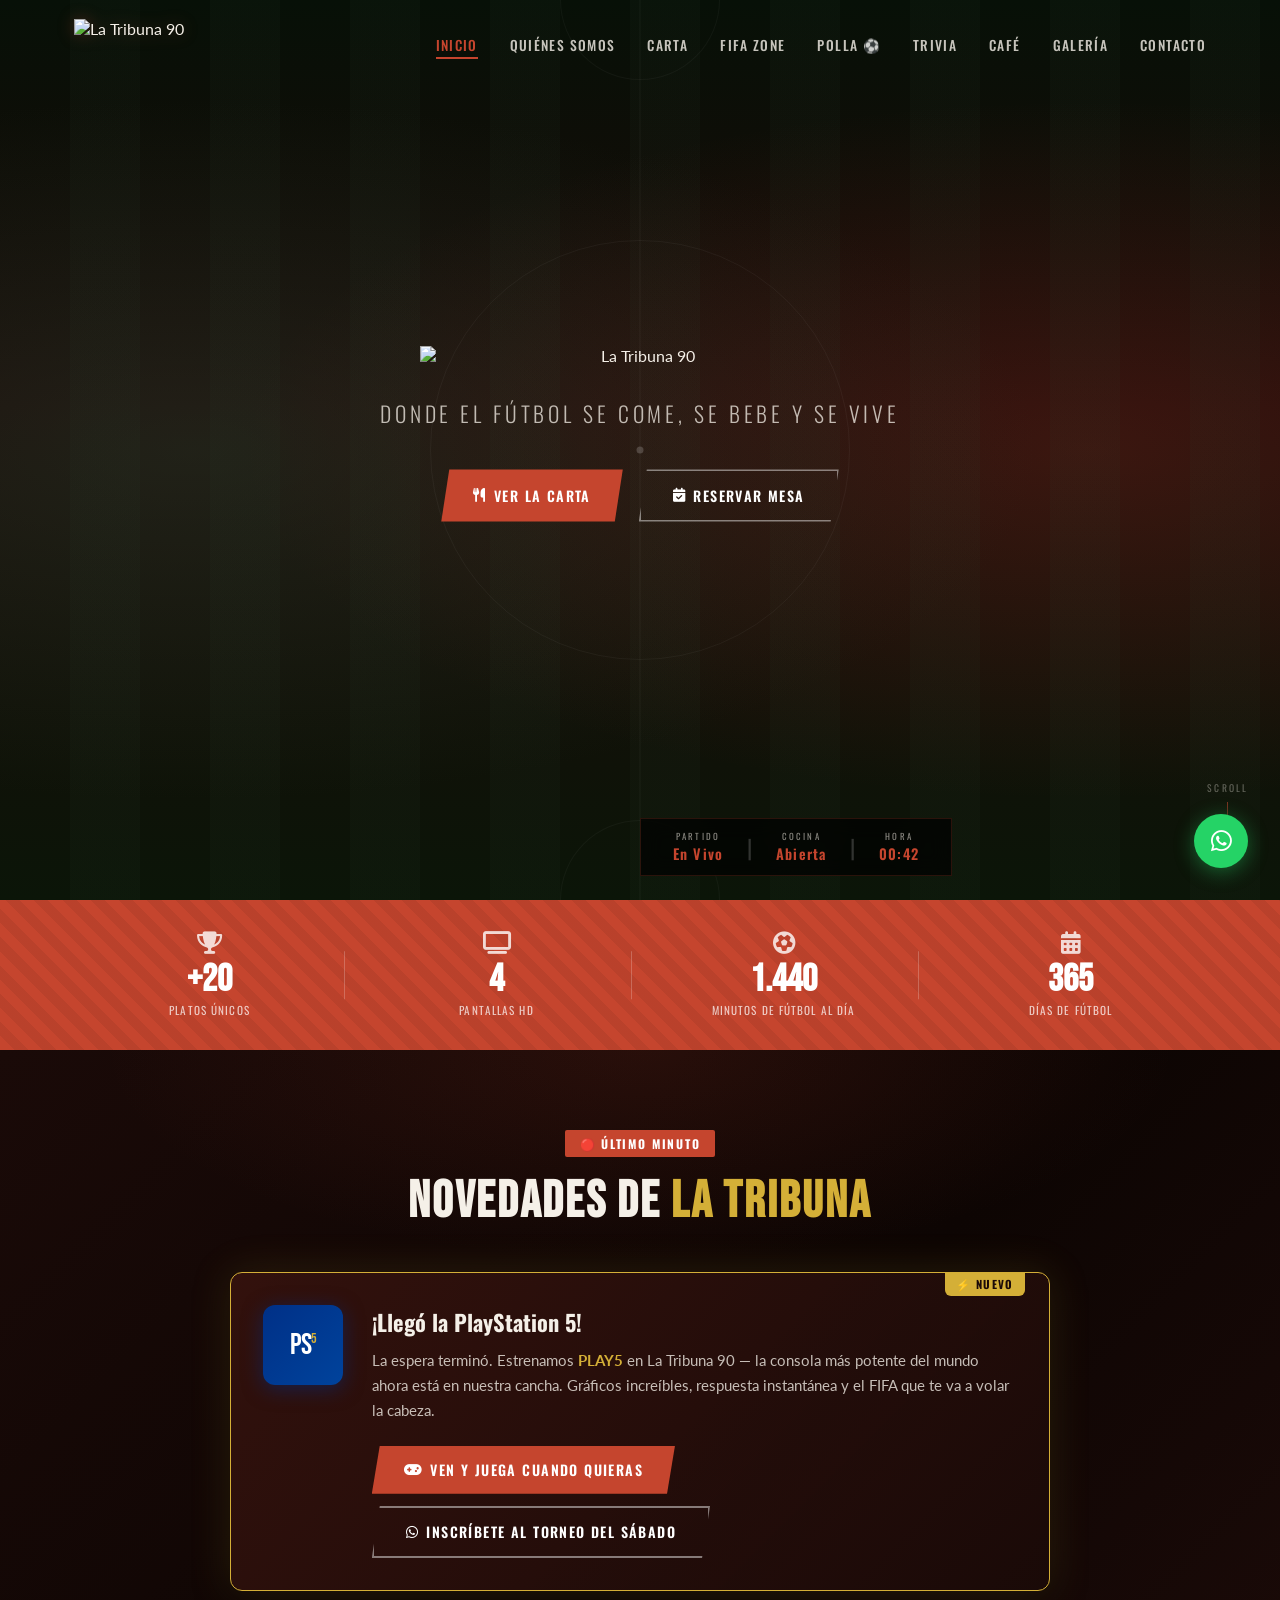
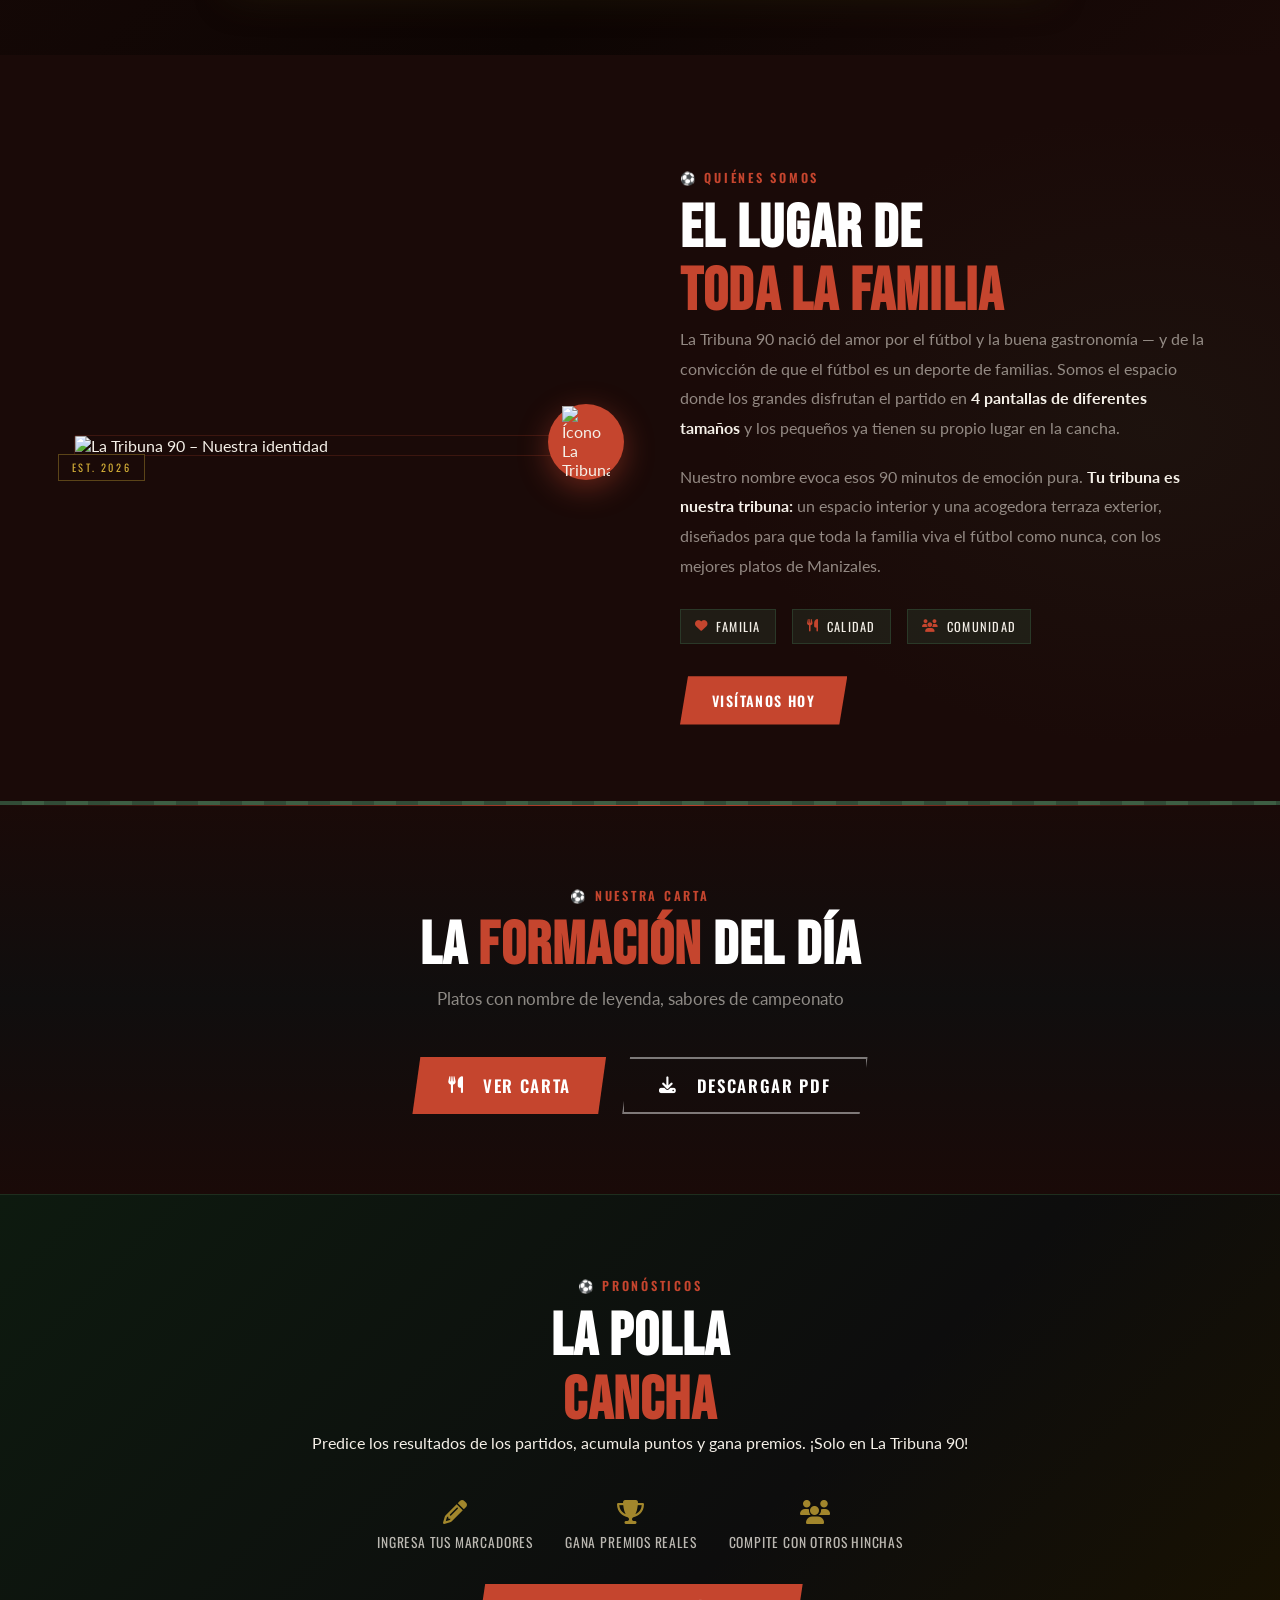
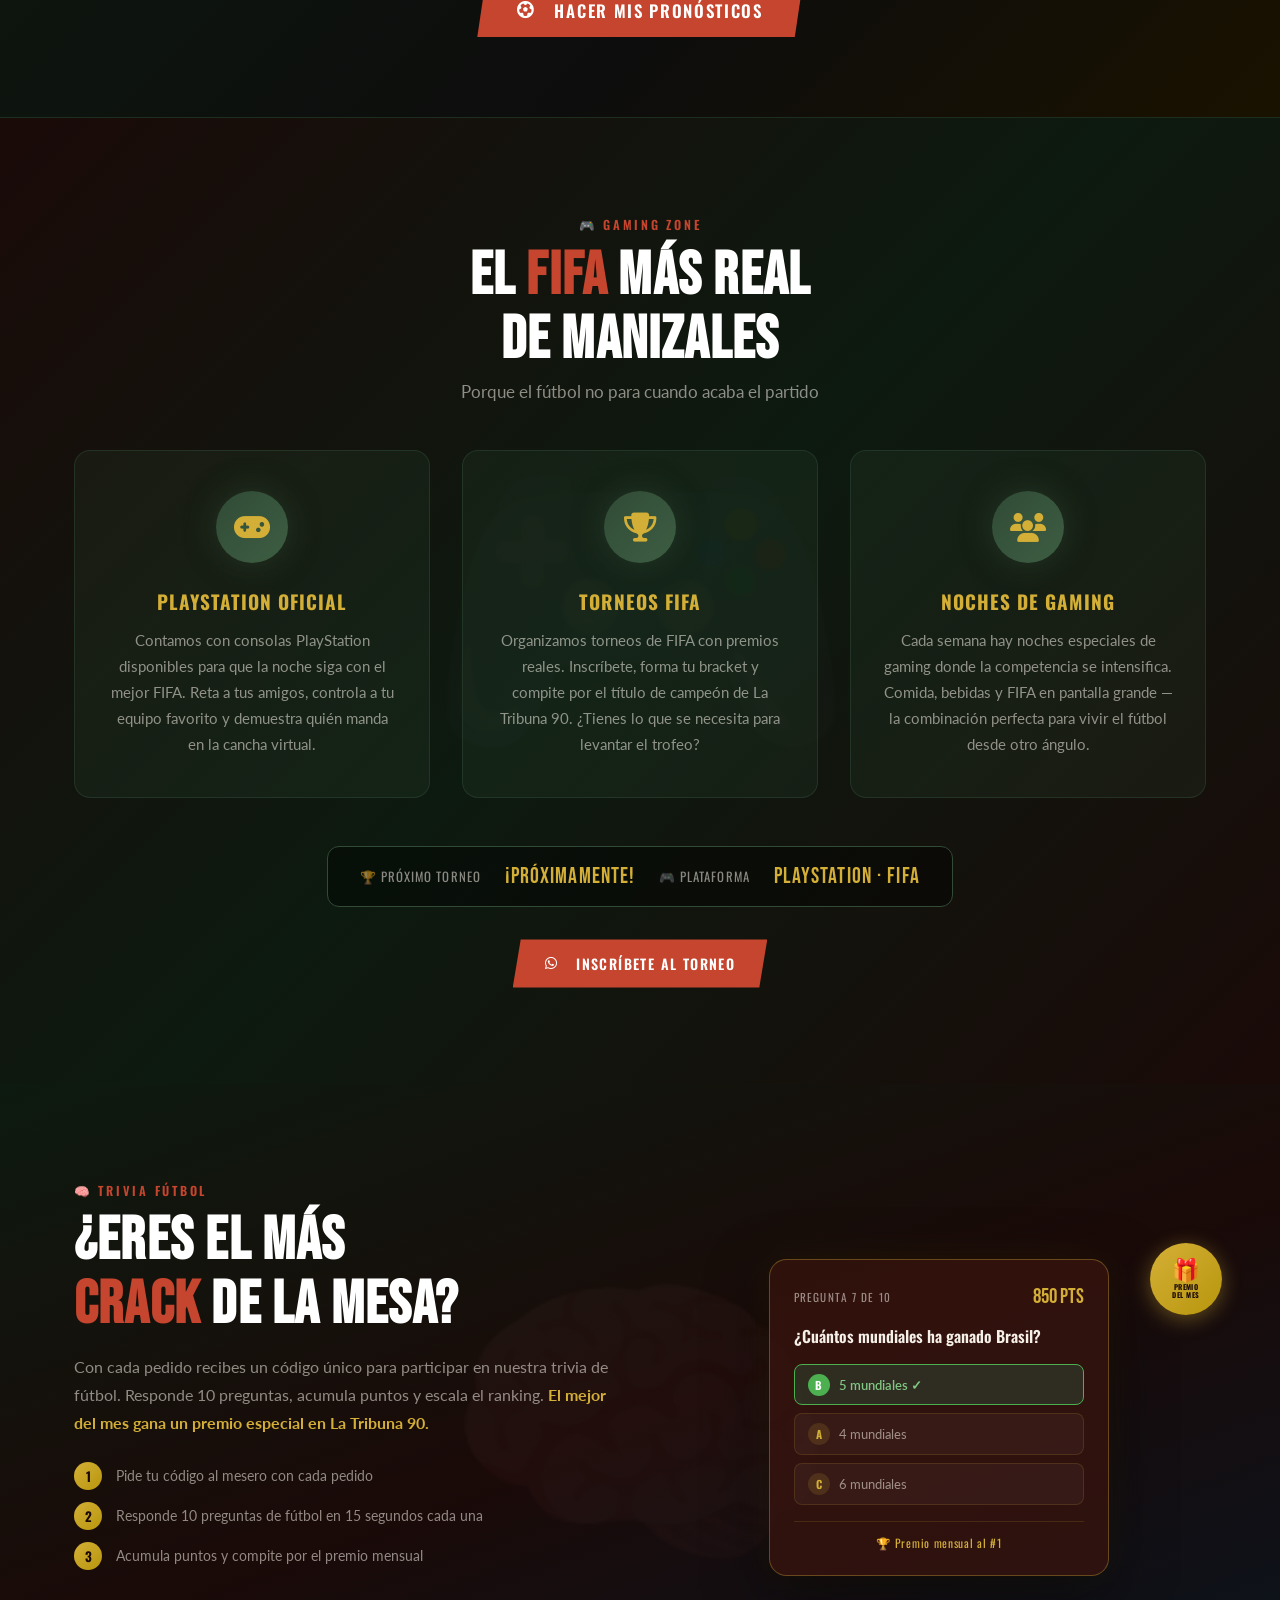
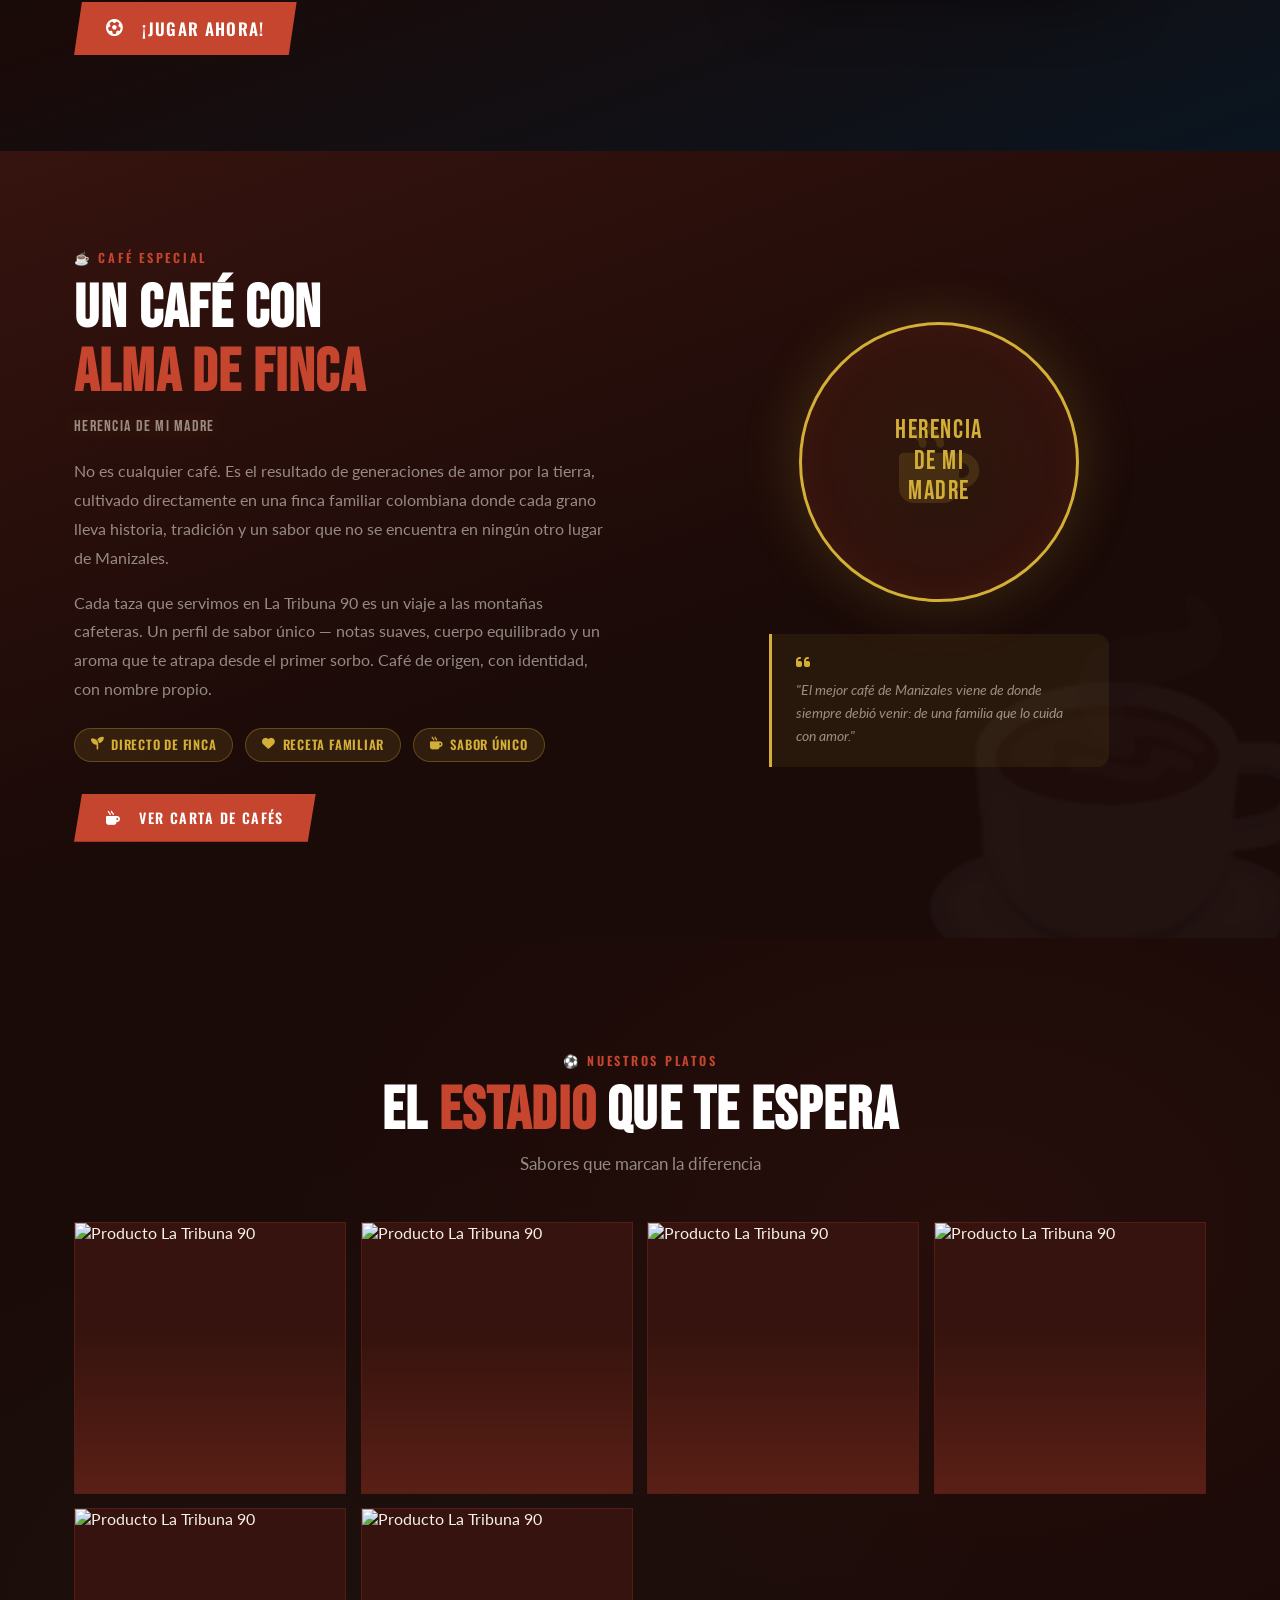
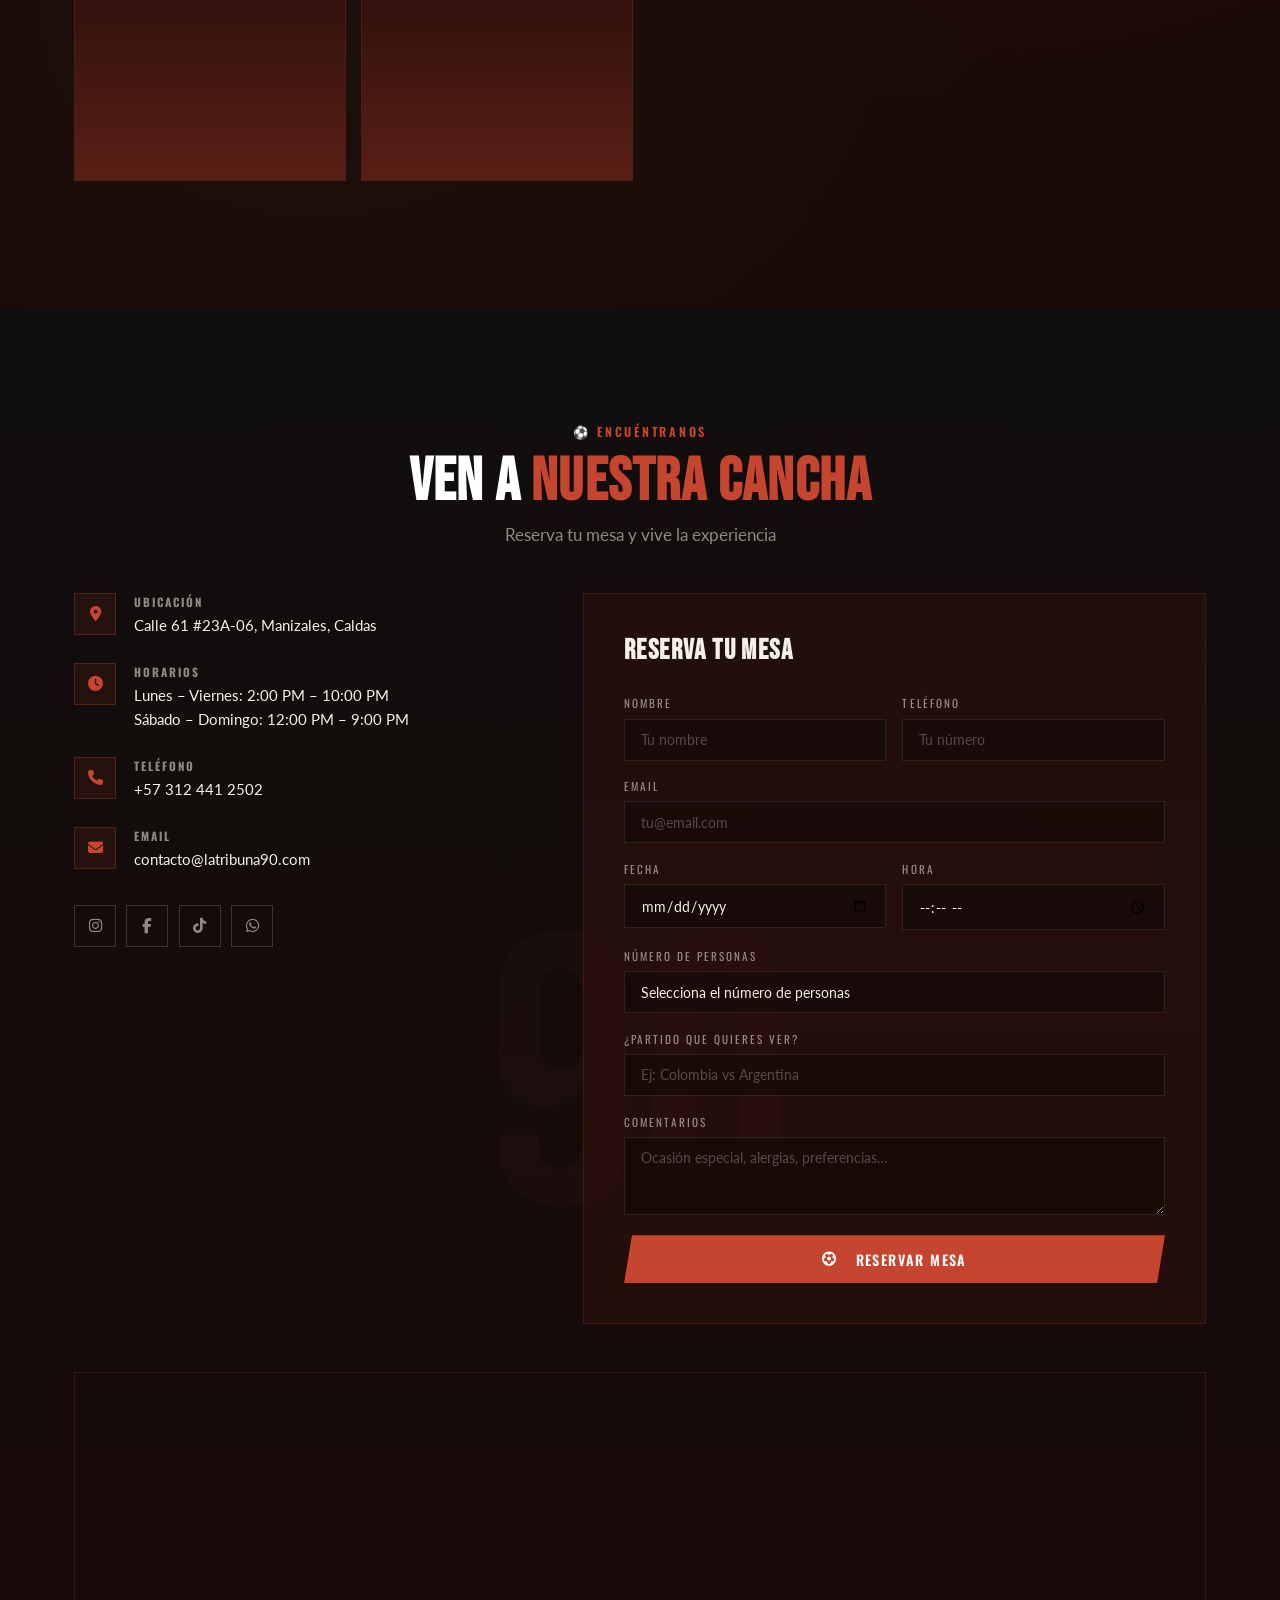
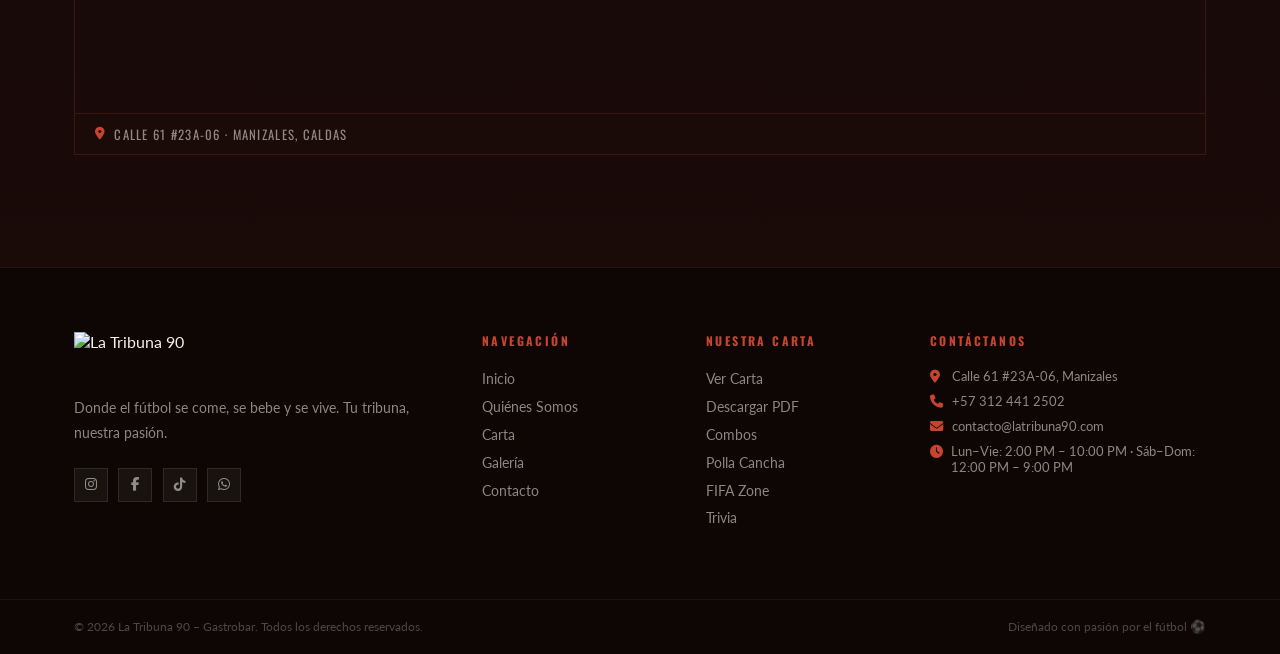
==== commit 9eeaaa0d: "Reemplazar iframe PDF por visor PDF.js (compatible móvil) - Usa PDF.js CDN para renderizar páginas e" ====
--- a/index.html
+++ b/index.html
@@ -223,14 +223,15 @@
         </div>
       </div>
       <div class="carta-modal-body">
-        <iframe src="carta-la-tribuna-90.pdf#toolbar=0&navpanes=0&scrollbar=1"
-          class="carta-iframe" title="Carta La Tribuna 90"></iframe>
-        <div class="carta-mobile-fallback">
-          <i class="fas fa-file-pdf" style="font-size:3rem;color:var(--gold);margin-bottom:1rem"></i>
-          <p>Tu navegador no puede mostrar el PDF aquí.</p>
-          <a href="carta-la-tribuna-90.pdf" target="_blank" class="btn btn-primary" style="margin-top:.8rem">
-            <i class="fas fa-external-link-alt"></i>&nbsp; Abrir carta
-          </a>
+        <div class="carta-pdf-toolbar">
+          <button class="pdf-nav-btn" id="pdf-prev" title="Página anterior"><i class="fas fa-chevron-left"></i></button>
+          <span class="pdf-page-info"><span id="pdf-page-num">1</span> / <span id="pdf-page-total">?</span></span>
+          <button class="pdf-nav-btn" id="pdf-next" title="Página siguiente"><i class="fas fa-chevron-right"></i></button>
+          <button class="pdf-nav-btn" id="pdf-zoom-out" title="Alejar"><i class="fas fa-search-minus"></i></button>
+          <button class="pdf-nav-btn" id="pdf-zoom-in" title="Acercar"><i class="fas fa-search-plus"></i></button>
+        </div>
+        <div class="carta-canvas-wrap" id="carta-canvas-wrap">
+          <canvas id="carta-canvas"></canvas>
         </div>
       </div>
     </div>
@@ -639,13 +640,84 @@
   <!-- Scripts -->
   <script src="https://unpkg.com/aos@2.3.1/dist/aos.js"></script>
   <script src="js/main.js"></script>
-  <script>
-    // Cerrar modal carta con ESC o clic fuera
+  <script src="https://cdnjs.cloudflare.com/ajax/libs/pdf.js/4.4.168/pdf.min.mjs" type="module"></script>
+  <script type="module">
+    // PDF.js via CDN
+    const { getDocument, GlobalWorkerOptions } = await import('https://cdnjs.cloudflare.com/ajax/libs/pdf.js/4.4.168/pdf.min.mjs');
+    GlobalWorkerOptions.workerSrc = 'https://cdnjs.cloudflare.com/ajax/libs/pdf.js/4.4.168/pdf.worker.min.mjs';
+
+    const PDF_URL = 'carta-la-tribuna-90.pdf';
+    let pdfDoc = null, pageNum = 1, pageRendering = false, scale = 1.0;
+    const canvas = document.getElementById('carta-canvas');
+    const ctx = canvas.getContext('2d');
+    const wrap = document.getElementById('carta-canvas-wrap');
+
+    async function renderPage(num) {
+      if (pageRendering) return;
+      pageRendering = true;
+      const page = await pdfDoc.getPage(num);
+      const wrapW = wrap.clientWidth || 360;
+      const viewport = page.getViewport({ scale: 1 });
+      const autoScale = (wrapW / viewport.width) * scale;
+      const vp = page.getViewport({ scale: autoScale });
+      canvas.width  = vp.width;
+      canvas.height = vp.height;
+      await page.render({ canvasContext: ctx, viewport: vp }).promise;
+      pageRendering = false;
+      document.getElementById('pdf-page-num').textContent = num;
+    }
+
+    async function loadPDF() {
+      pdfDoc = await getDocument(PDF_URL).promise;
+      document.getElementById('pdf-page-total').textContent = pdfDoc.numPages;
+      renderPage(pageNum);
+    }
+
+    document.getElementById('pdf-prev').addEventListener('click', () => {
+      if (pageNum <= 1) return;
+      pageNum--;
+      renderPage(pageNum);
+      wrap.scrollTop = 0;
+    });
+    document.getElementById('pdf-next').addEventListener('click', () => {
+      if (pageNum >= pdfDoc.numPages) return;
+      pageNum++;
+      renderPage(pageNum);
+      wrap.scrollTop = 0;
+    });
+    document.getElementById('pdf-zoom-in').addEventListener('click', () => {
+      scale = Math.min(scale + 0.25, 3);
+      renderPage(pageNum);
+    });
+    document.getElementById('pdf-zoom-out').addEventListener('click', () => {
+      scale = Math.max(scale - 0.25, 0.5);
+      renderPage(pageNum);
+    });
+
+    // Swipe en móvil
+    let touchStartX = 0;
+    canvas.addEventListener('touchstart', e => { touchStartX = e.touches[0].clientX; });
+    canvas.addEventListener('touchend', e => {
+      const dx = e.changedTouches[0].clientX - touchStartX;
+      if (Math.abs(dx) > 50) {
+        if (dx < 0 && pageNum < pdfDoc.numPages) { pageNum++; renderPage(pageNum); wrap.scrollTop = 0; }
+        if (dx > 0 && pageNum > 1)               { pageNum--; renderPage(pageNum); wrap.scrollTop = 0; }
+      }
+    });
+
+    // Abrir modal → cargar PDF la primera vez
     document.getElementById('carta-modal').addEventListener('click', function(e) {
       if (e.target === this) this.classList.remove('open');
     });
-    document.addEventListener('keydown', function(e) {
-      if (e.key === 'Escape') document.getElementById('carta-modal').classList.remove('open');
+    document.querySelectorAll('[onclick*="carta-modal"]').forEach(btn => {
+      btn.addEventListener('click', () => { if (!pdfDoc) loadPDF(); });
+    });
+    document.addEventListener('keydown', e => {
+      const modal = document.getElementById('carta-modal');
+      if (!modal.classList.contains('open')) return;
+      if (e.key === 'Escape') modal.classList.remove('open');
+      if (e.key === 'ArrowRight' && pageNum < pdfDoc?.numPages) { pageNum++; renderPage(pageNum); wrap.scrollTop = 0; }
+      if (e.key === 'ArrowLeft'  && pageNum > 1)                { pageNum--; renderPage(pageNum); wrap.scrollTop = 0; }
     });
   </script>
 </body>
--- a/css/styles.css
+++ b/css/styles.css
@@ -273,7 +273,7 @@
   position: relative;
   z-index: 2;
   text-align: center;
-  padding: 7rem 1.5rem 5rem;
+  padding: 7rem 1.5rem 9rem;
 }
 
 .hero-badge {
@@ -321,7 +321,7 @@
 /* Scoreboard */
 .hero-scoreboard {
   position: absolute;
-  bottom: 2.5rem; left: 50%;
+  bottom: 1.5rem; left: 50%;
   transform: translateX(-50%);
   display: flex;
   align-items: center;
@@ -2050,33 +2050,64 @@
   display: flex;
   flex-direction: column;
   padding: 0;
-}
-.carta-iframe {
-  width: 100%;
+  overflow: hidden;
+}
+/* Toolbar de navegación PDF */
+.carta-pdf-toolbar {
+  display: flex;
+  align-items: center;
+  justify-content: center;
+  gap: .5rem;
+  padding: .6rem 1rem;
+  background: #111;
+  border-bottom: 1px solid #2a2a2a;
+  flex-shrink: 0;
+}
+.pdf-nav-btn {
+  background: var(--dark3);
+  border: 1px solid #3a3a3a;
+  color: var(--white);
+  border-radius: 5px;
+  width: 34px;
+  height: 34px;
+  display: flex;
+  align-items: center;
+  justify-content: center;
+  cursor: pointer;
+  font-size: .85rem;
+  transition: all .2s;
+}
+.pdf-nav-btn:hover { border-color: var(--gold); color: var(--gold); }
+.pdf-nav-btn:disabled { opacity: .3; cursor: not-allowed; }
+.pdf-page-info {
+  font-family: var(--ff-sub);
+  font-size: .85rem;
+  color: var(--gold);
+  min-width: 60px;
+  text-align: center;
+  letter-spacing: .05em;
+}
+/* Canvas wrap scrollable */
+.carta-canvas-wrap {
   flex: 1;
-  min-height: 80vh;
-  border: none;
+  overflow-y: auto;
+  overflow-x: auto;
+  background: #222;
+  display: flex;
+  justify-content: center;
+  align-items: flex-start;
+  padding: 1rem;
   border-radius: 0 0 10px 10px;
+  -webkit-overflow-scrolling: touch;
+}
+#carta-canvas {
+  max-width: 100%;
+  height: auto;
   display: block;
-}
-/* En móvil muy pequeño, mostrar fallback si iframe no carga */
-.carta-mobile-fallback {
-  display: none;
-  text-align: center;
-  padding: 3rem 1rem;
-  font-family: var(--ff-sub);
-  opacity: .8;
+  box-shadow: 0 4px 24px rgba(0,0,0,.5);
 }
 @media (max-width: 480px) {
-  .carta-modal-overlay {
-    padding: 0;
-  }
-  .carta-modal {
-    border-radius: 0;
-    min-height: 100vh;
-  }
-  .carta-iframe {
-    min-height: 75vh;
-    border-radius: 0;
-  }
-}
+  .carta-modal-overlay { padding: 0; }
+  .carta-modal { border-radius: 0; min-height: 100vh; }
+  .carta-canvas-wrap { border-radius: 0; padding: .5rem; }
+}
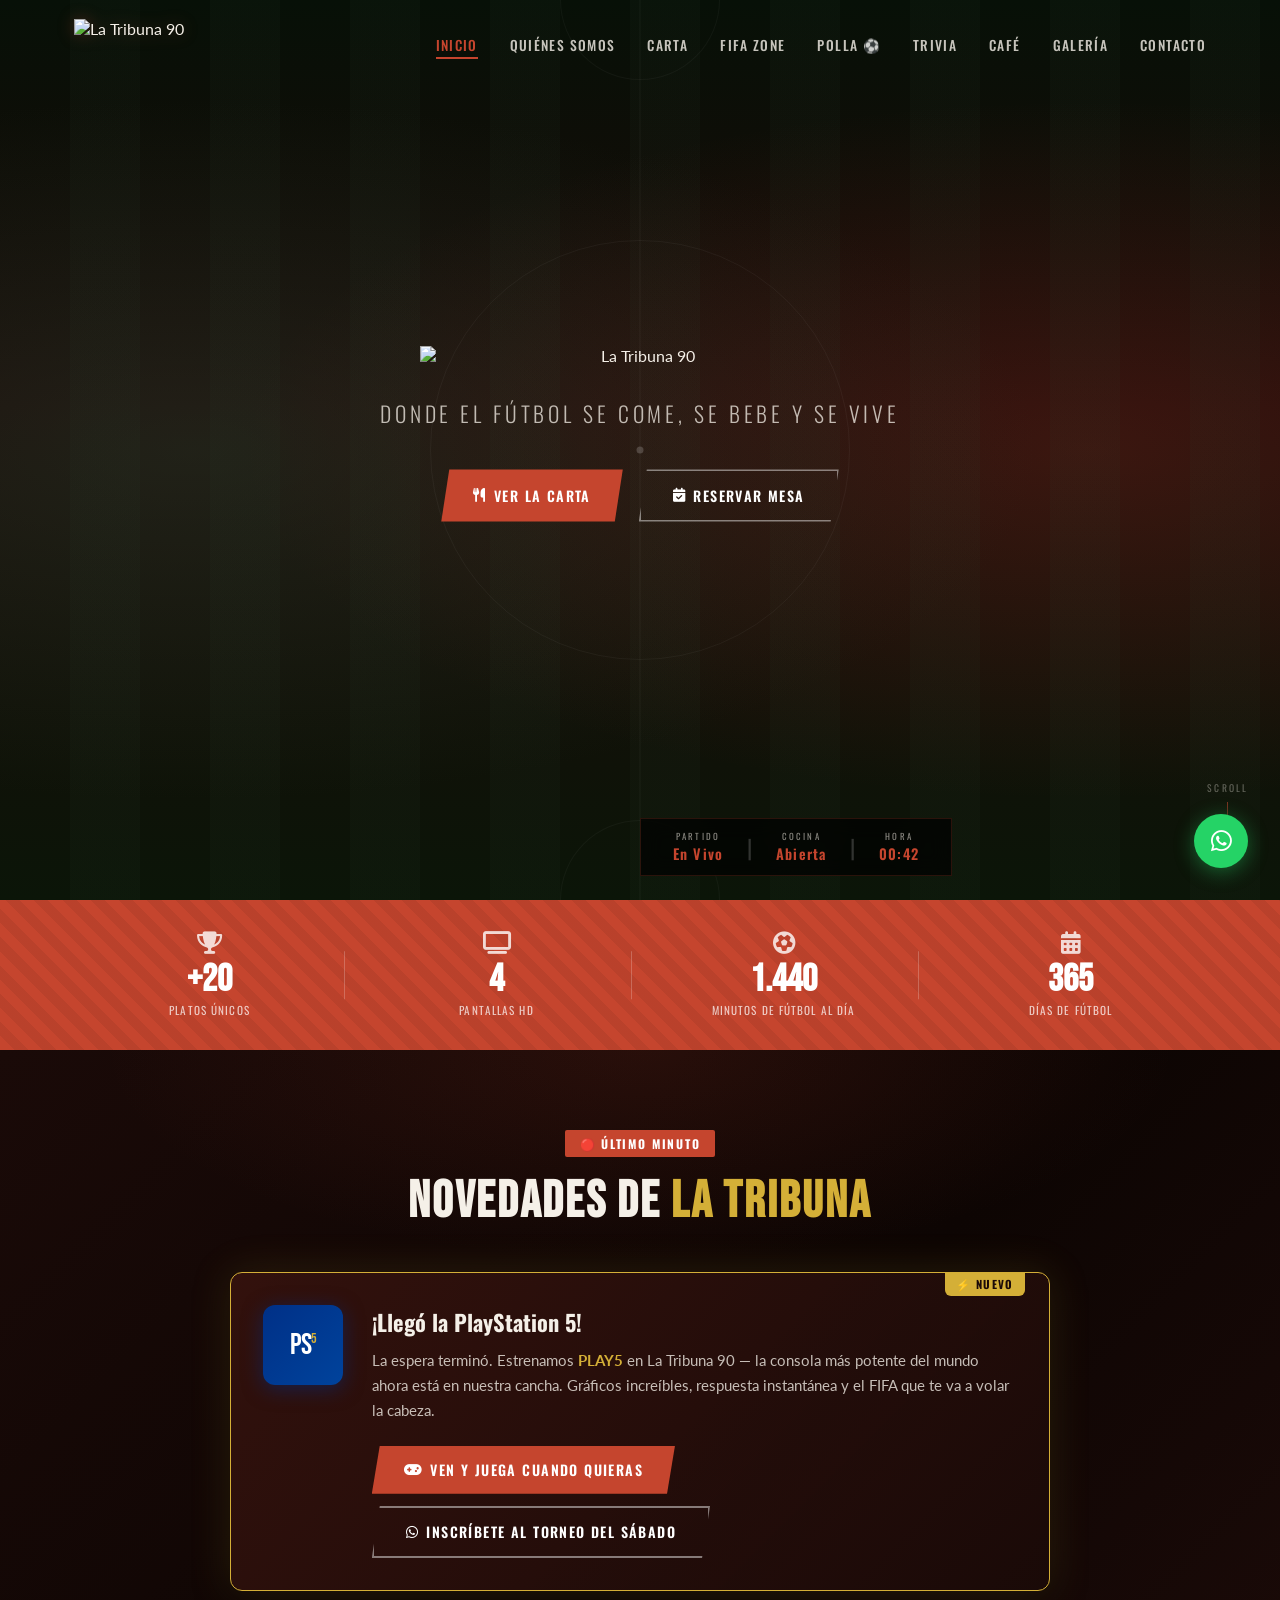
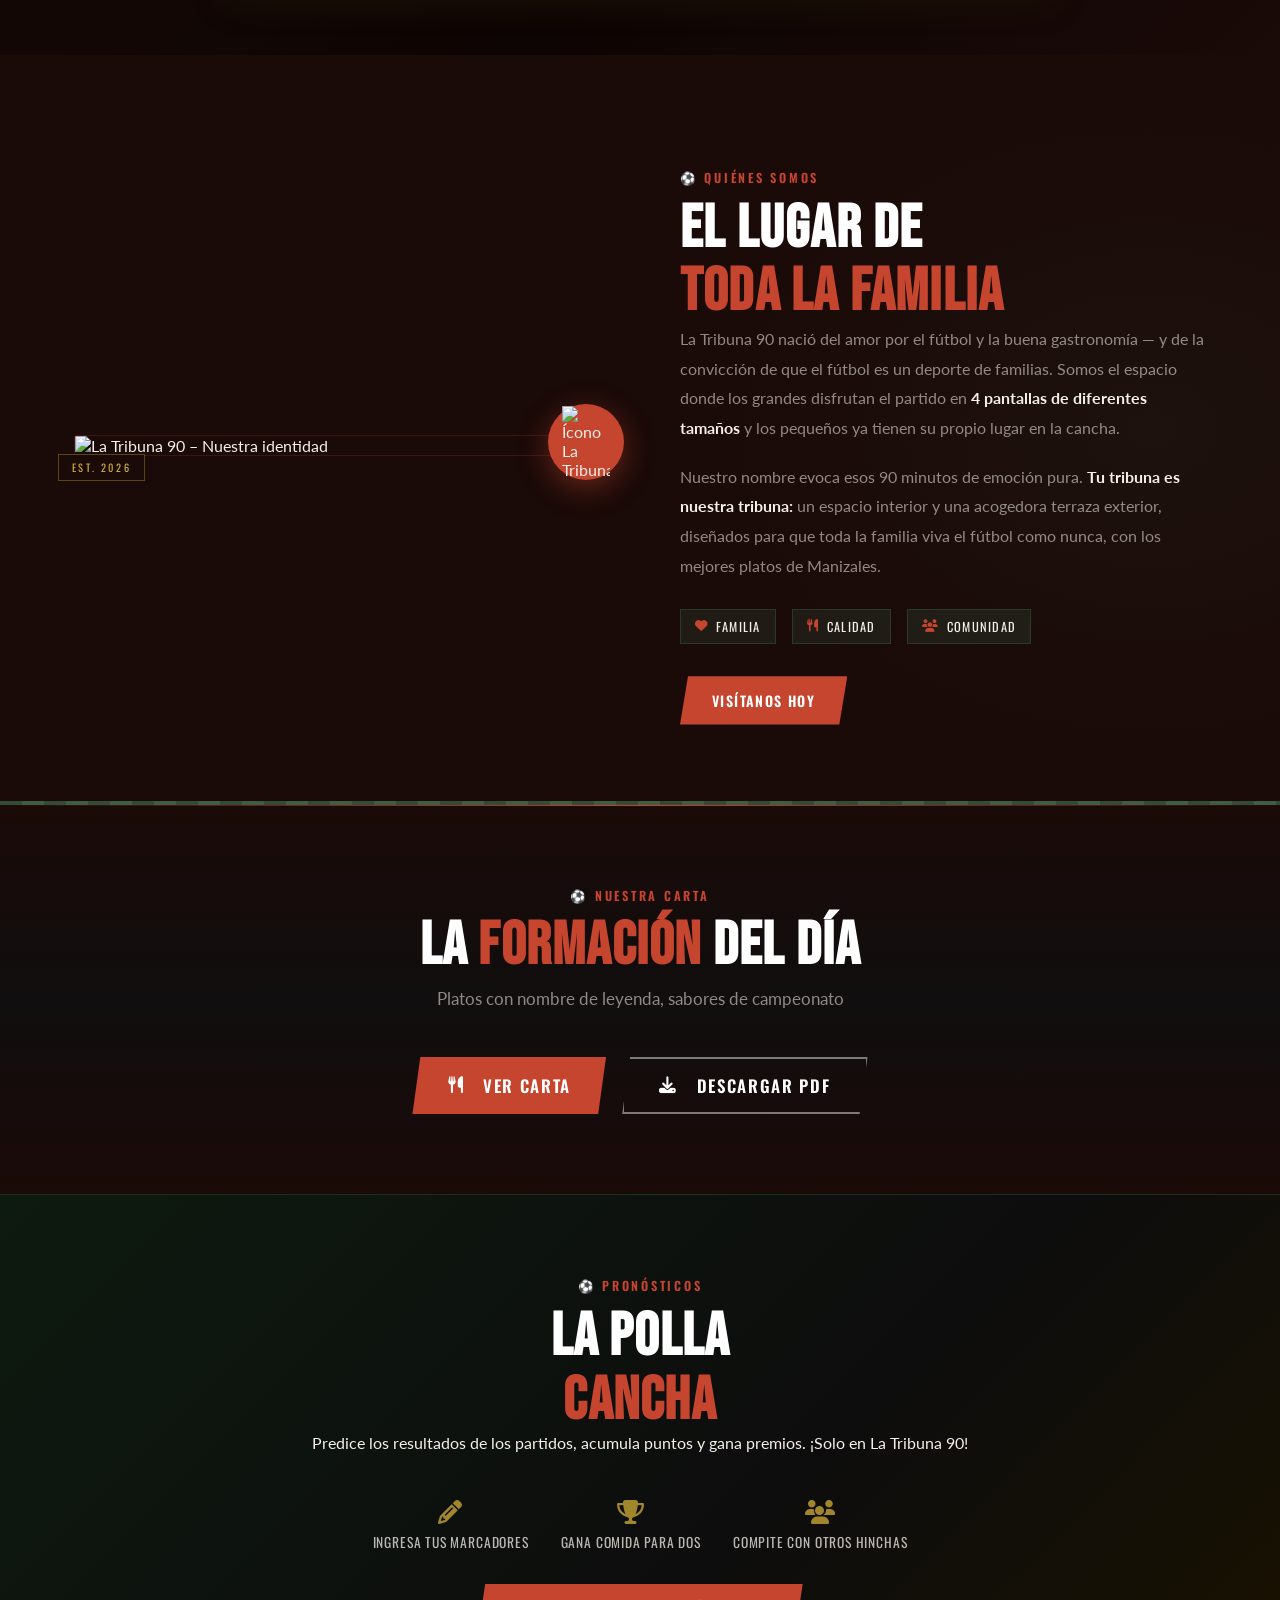
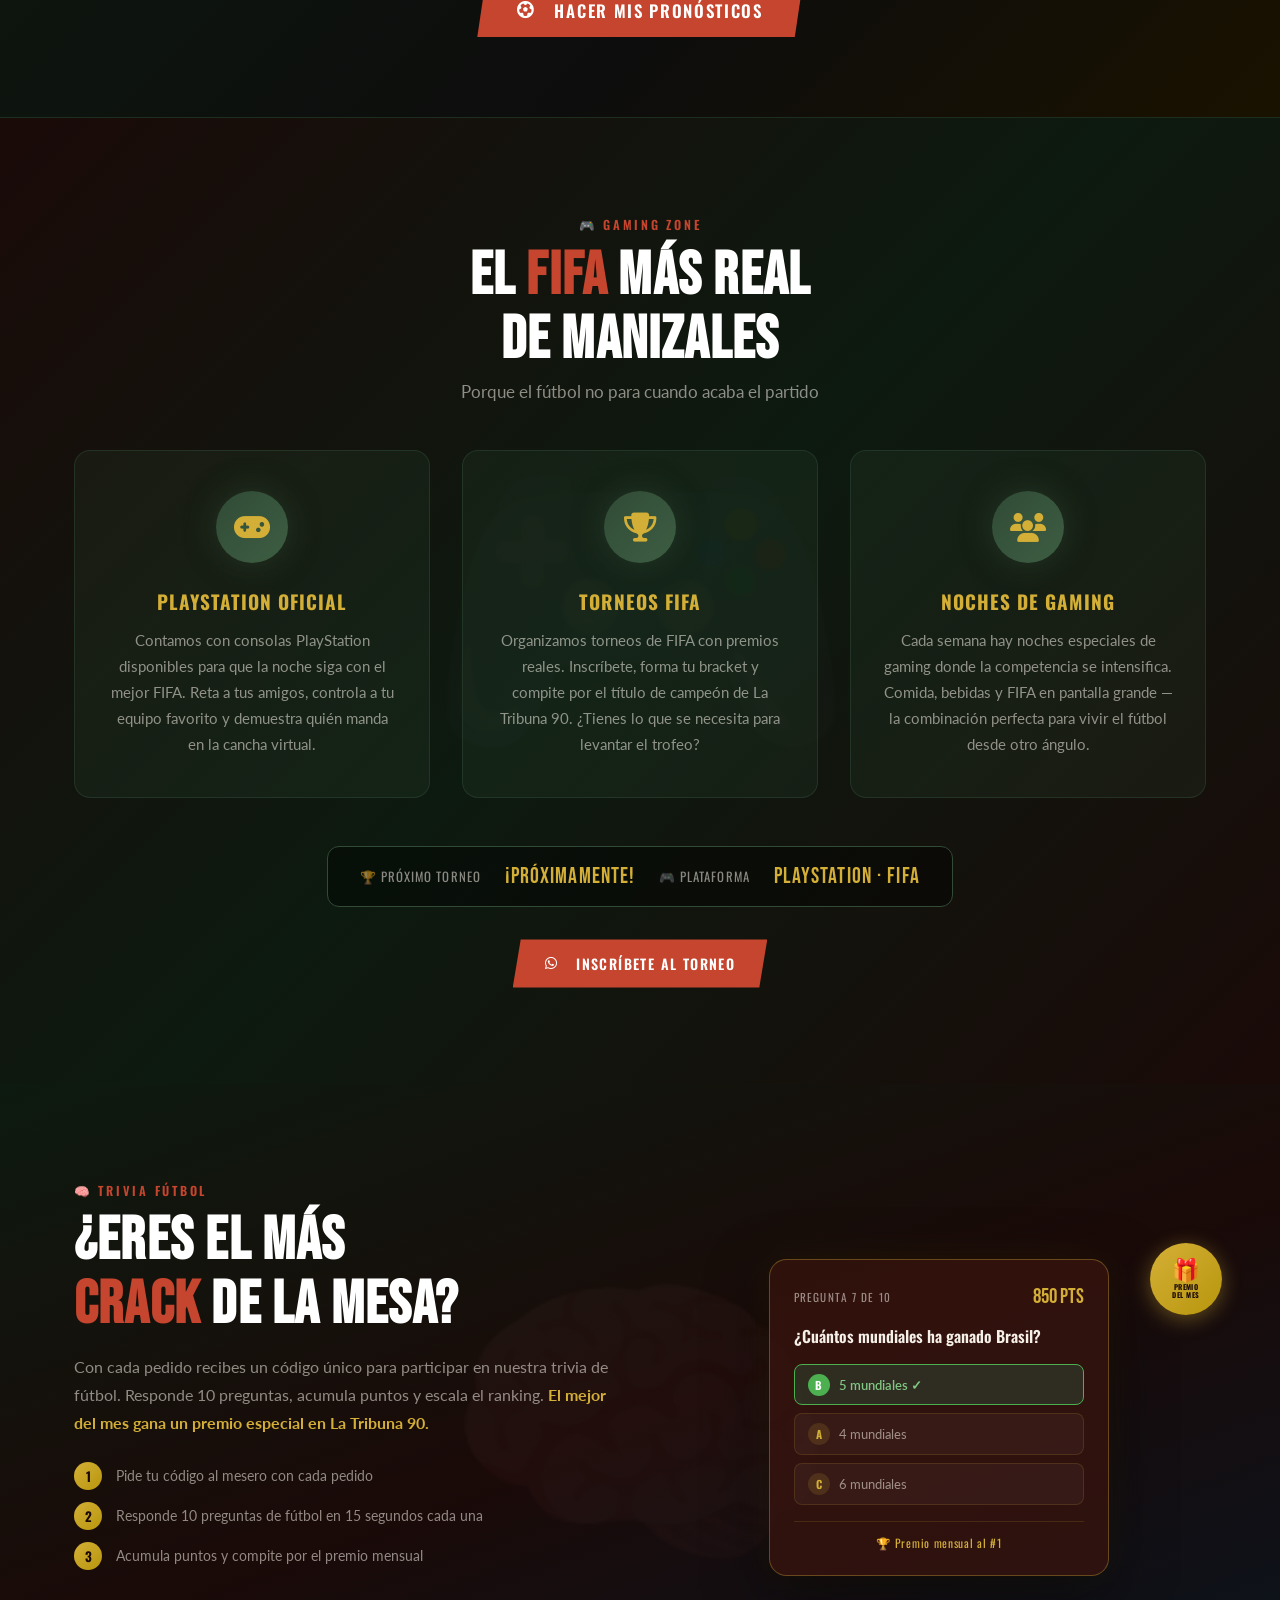
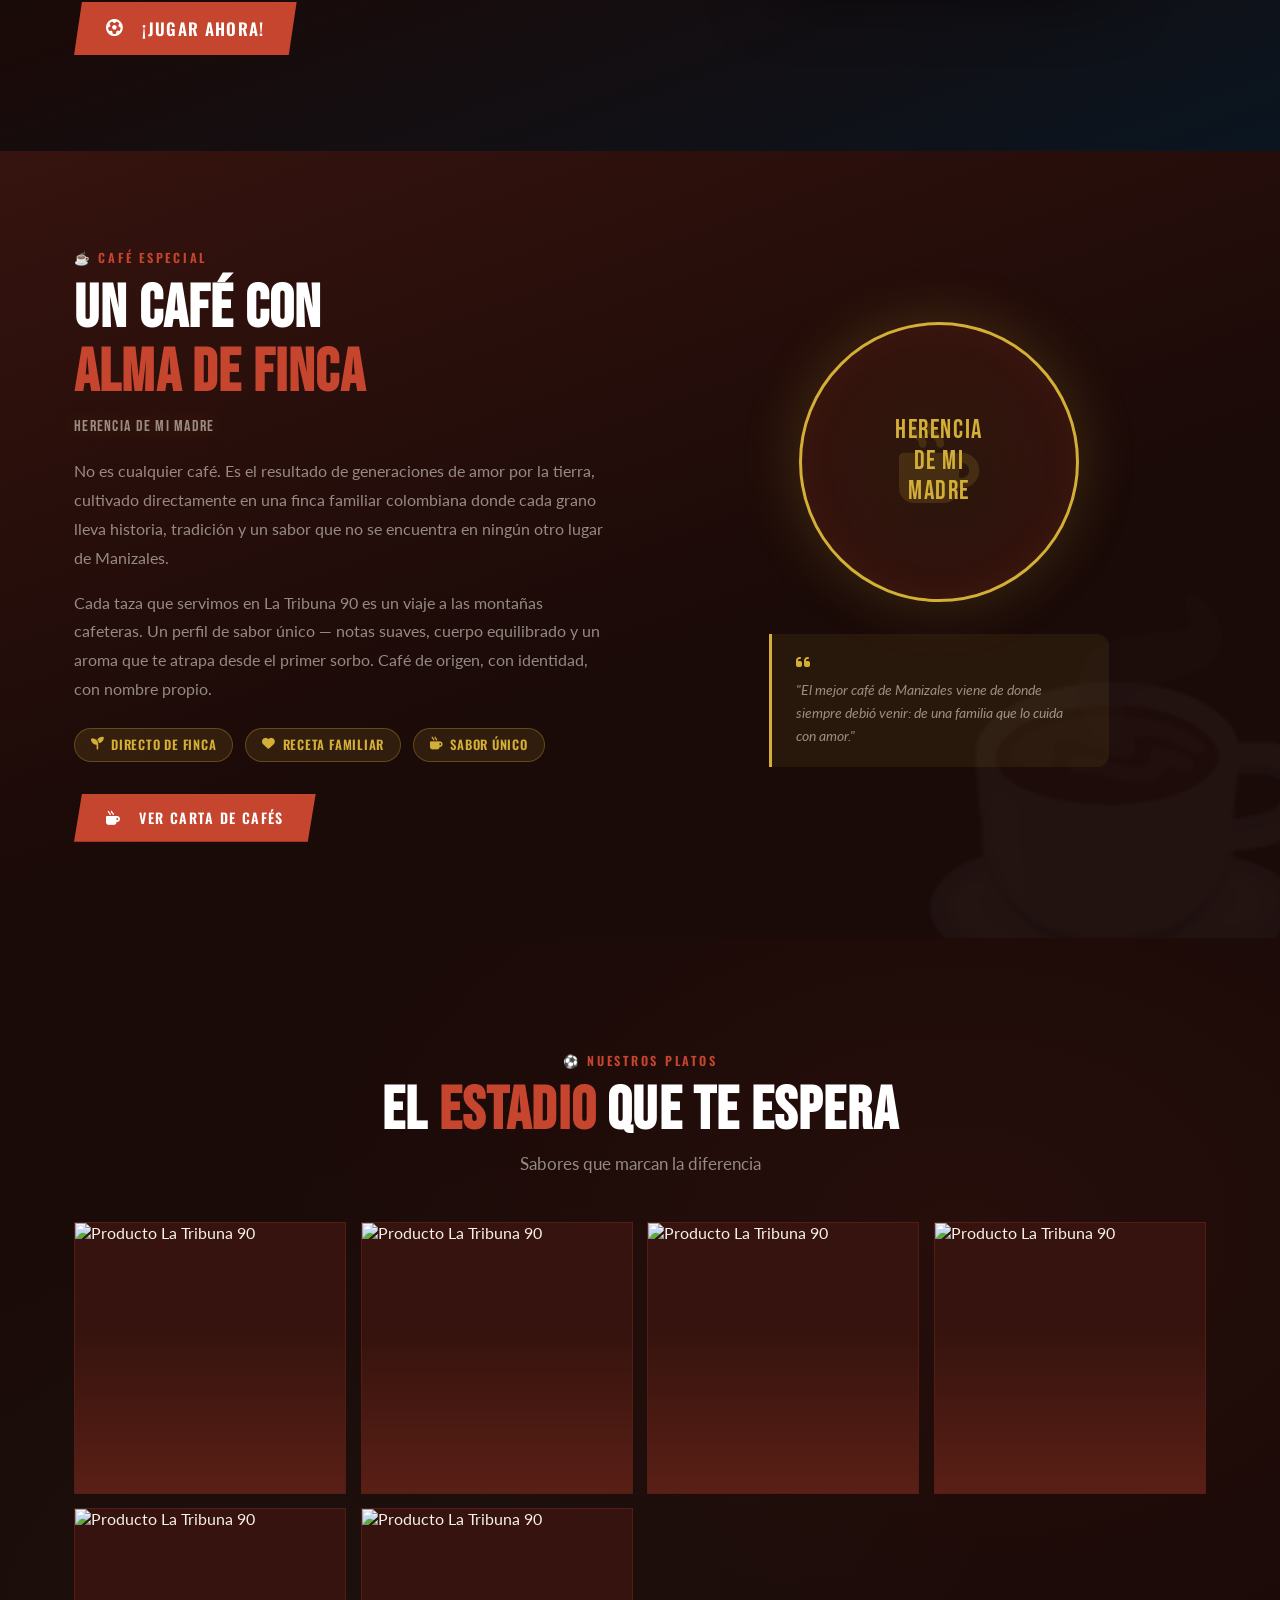
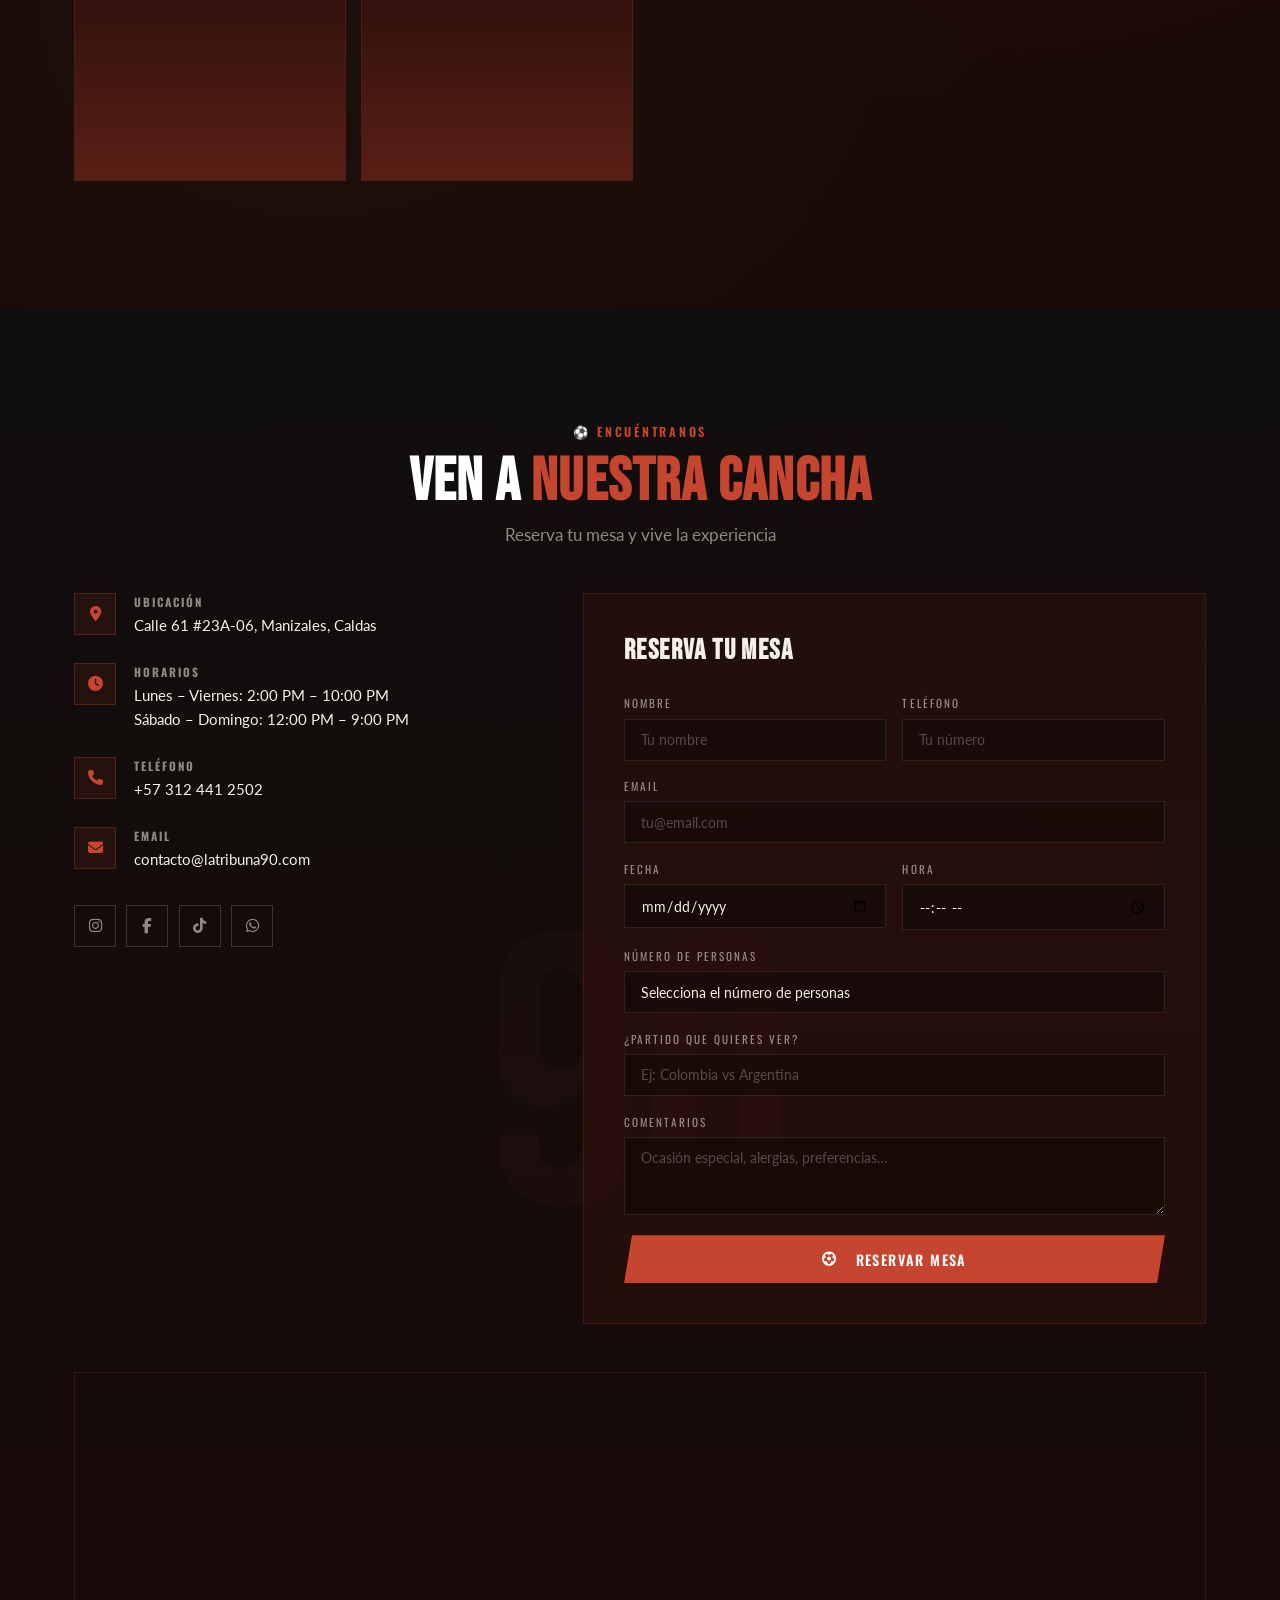
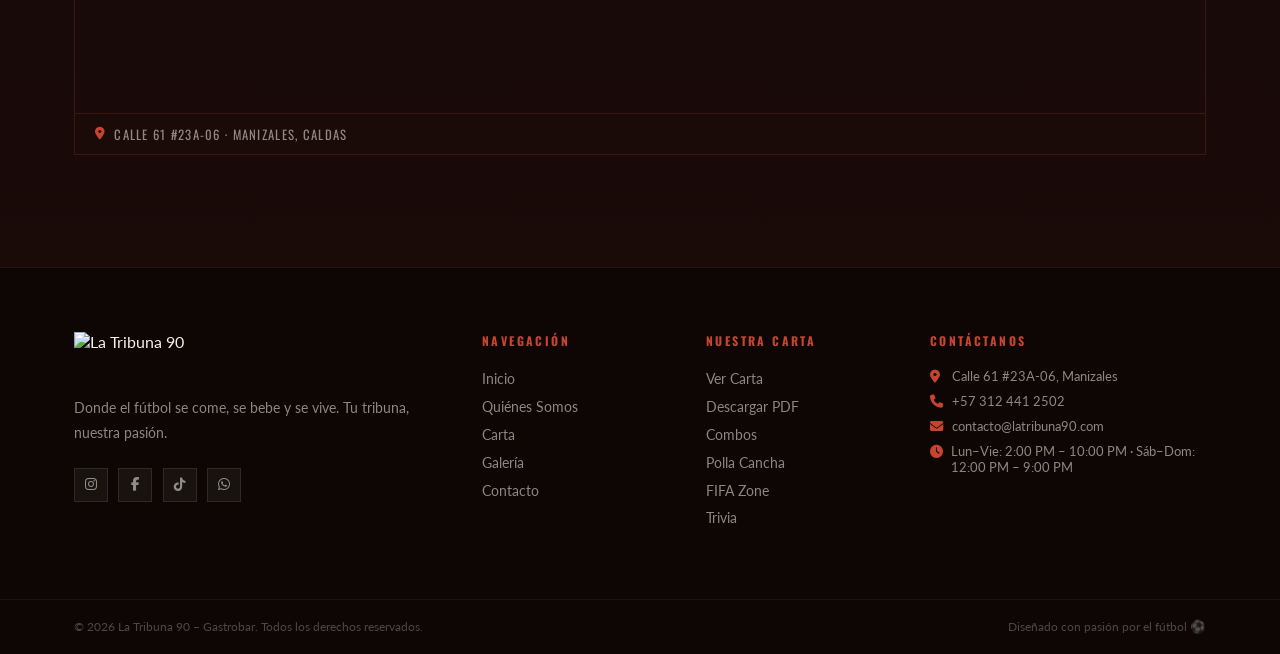
==== commit 705e8d3e: "feat(polla): premio del mes actualizado a comida para dos Co-Authored-By: Claude Sonnet 4.6 <noreply" ====
--- a/index.html
+++ b/index.html
@@ -250,7 +250,7 @@
       <div class="polla-cta-wrap" data-aos="fade-up" data-aos-delay="100">
         <div class="polla-features">
           <div class="polla-feat"><i class="fas fa-pencil-alt"></i><span>Ingresa tus marcadores</span></div>
-          <div class="polla-feat"><i class="fas fa-trophy"></i><span>Gana premios reales</span></div>
+          <div class="polla-feat"><i class="fas fa-trophy"></i><span>Gana comida para dos</span></div>
           <div class="polla-feat"><i class="fas fa-users"></i><span>Compite con otros hinchas</span></div>
         </div>
         <a href="polla.html" class="btn btn-primary btn-polla">
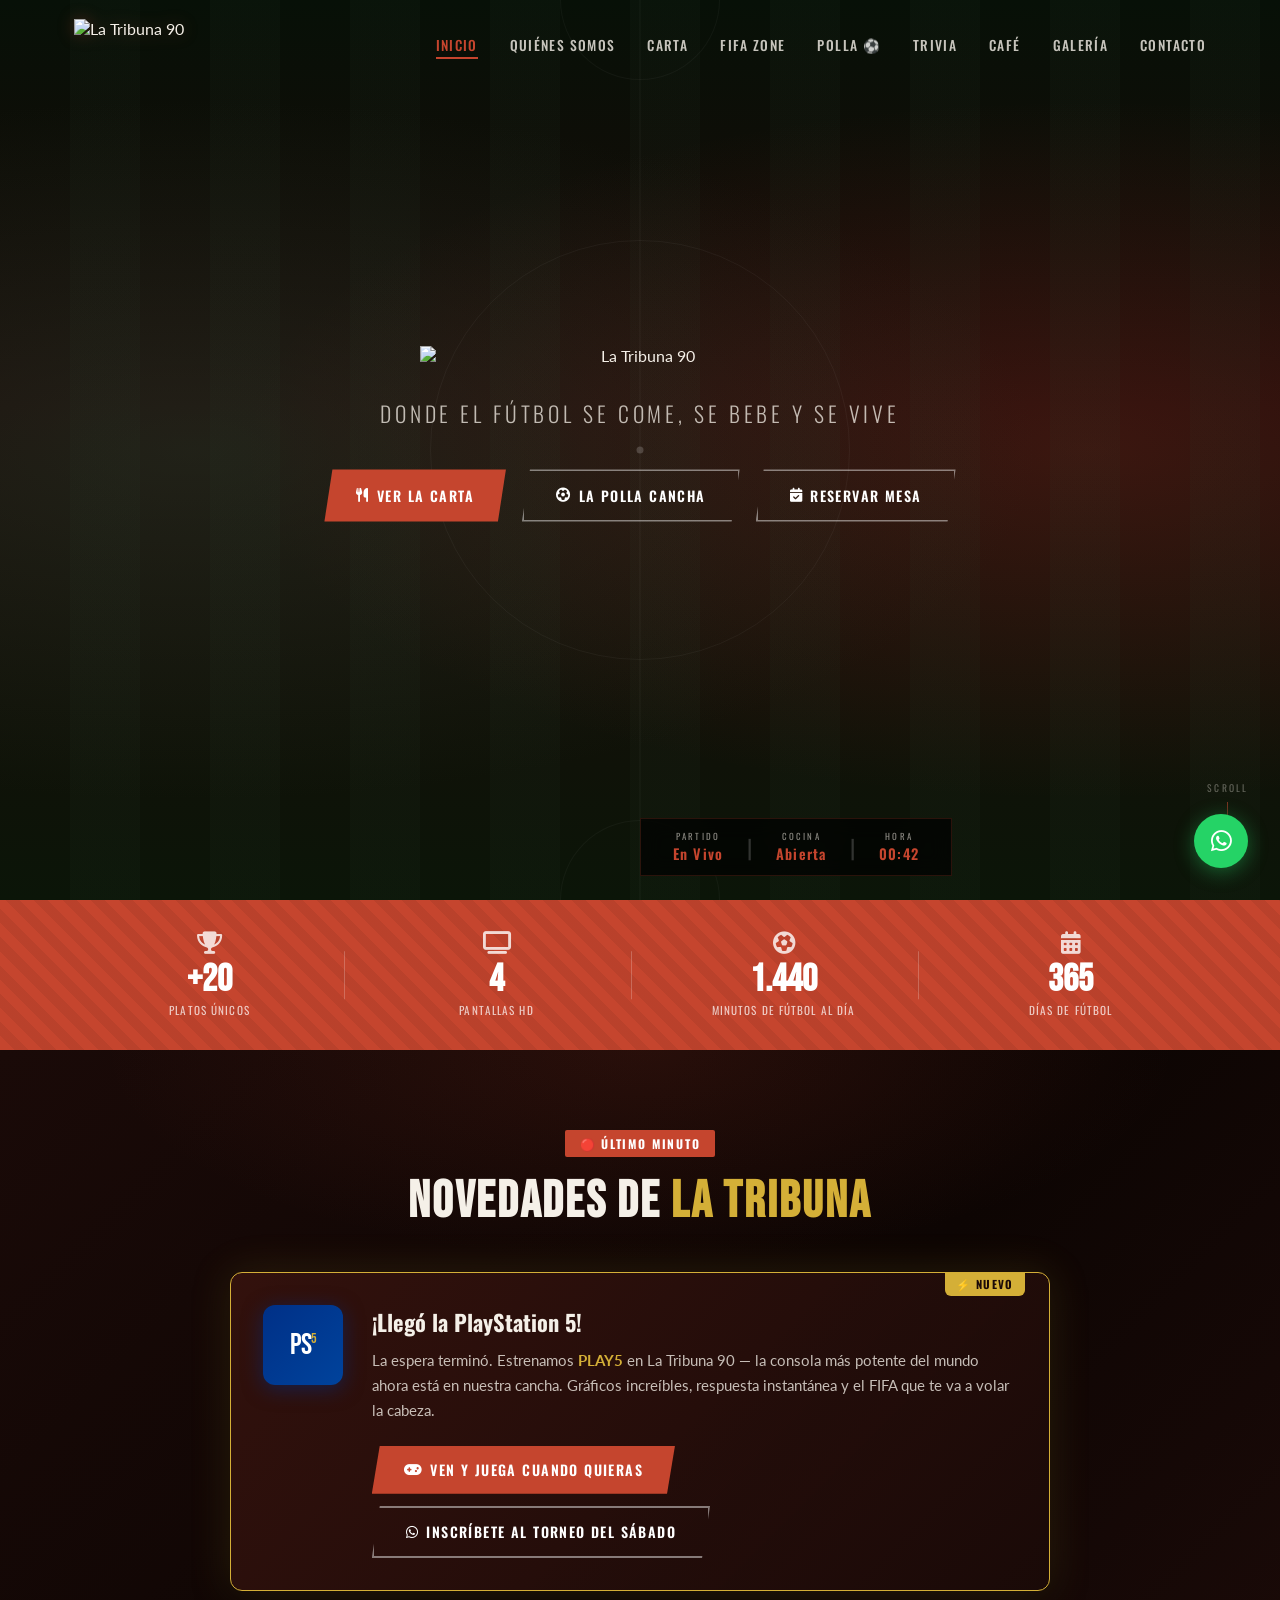
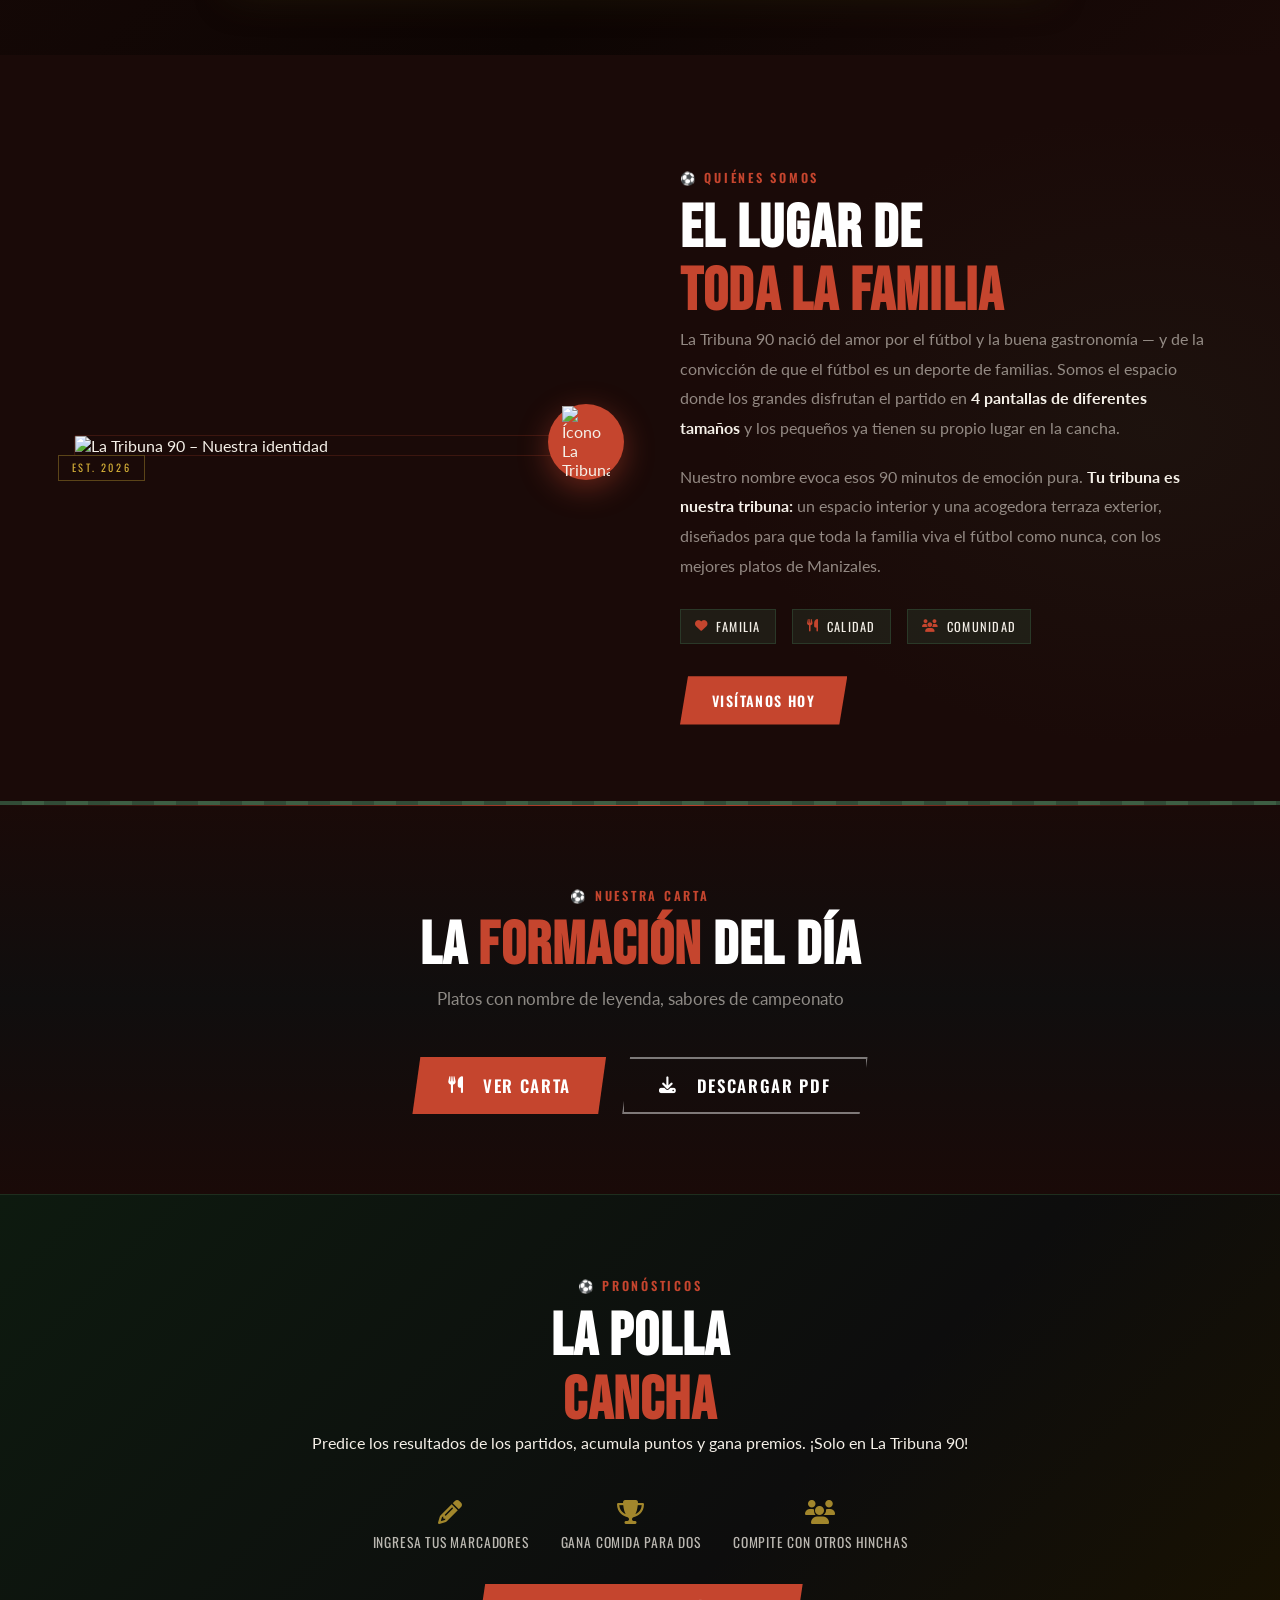
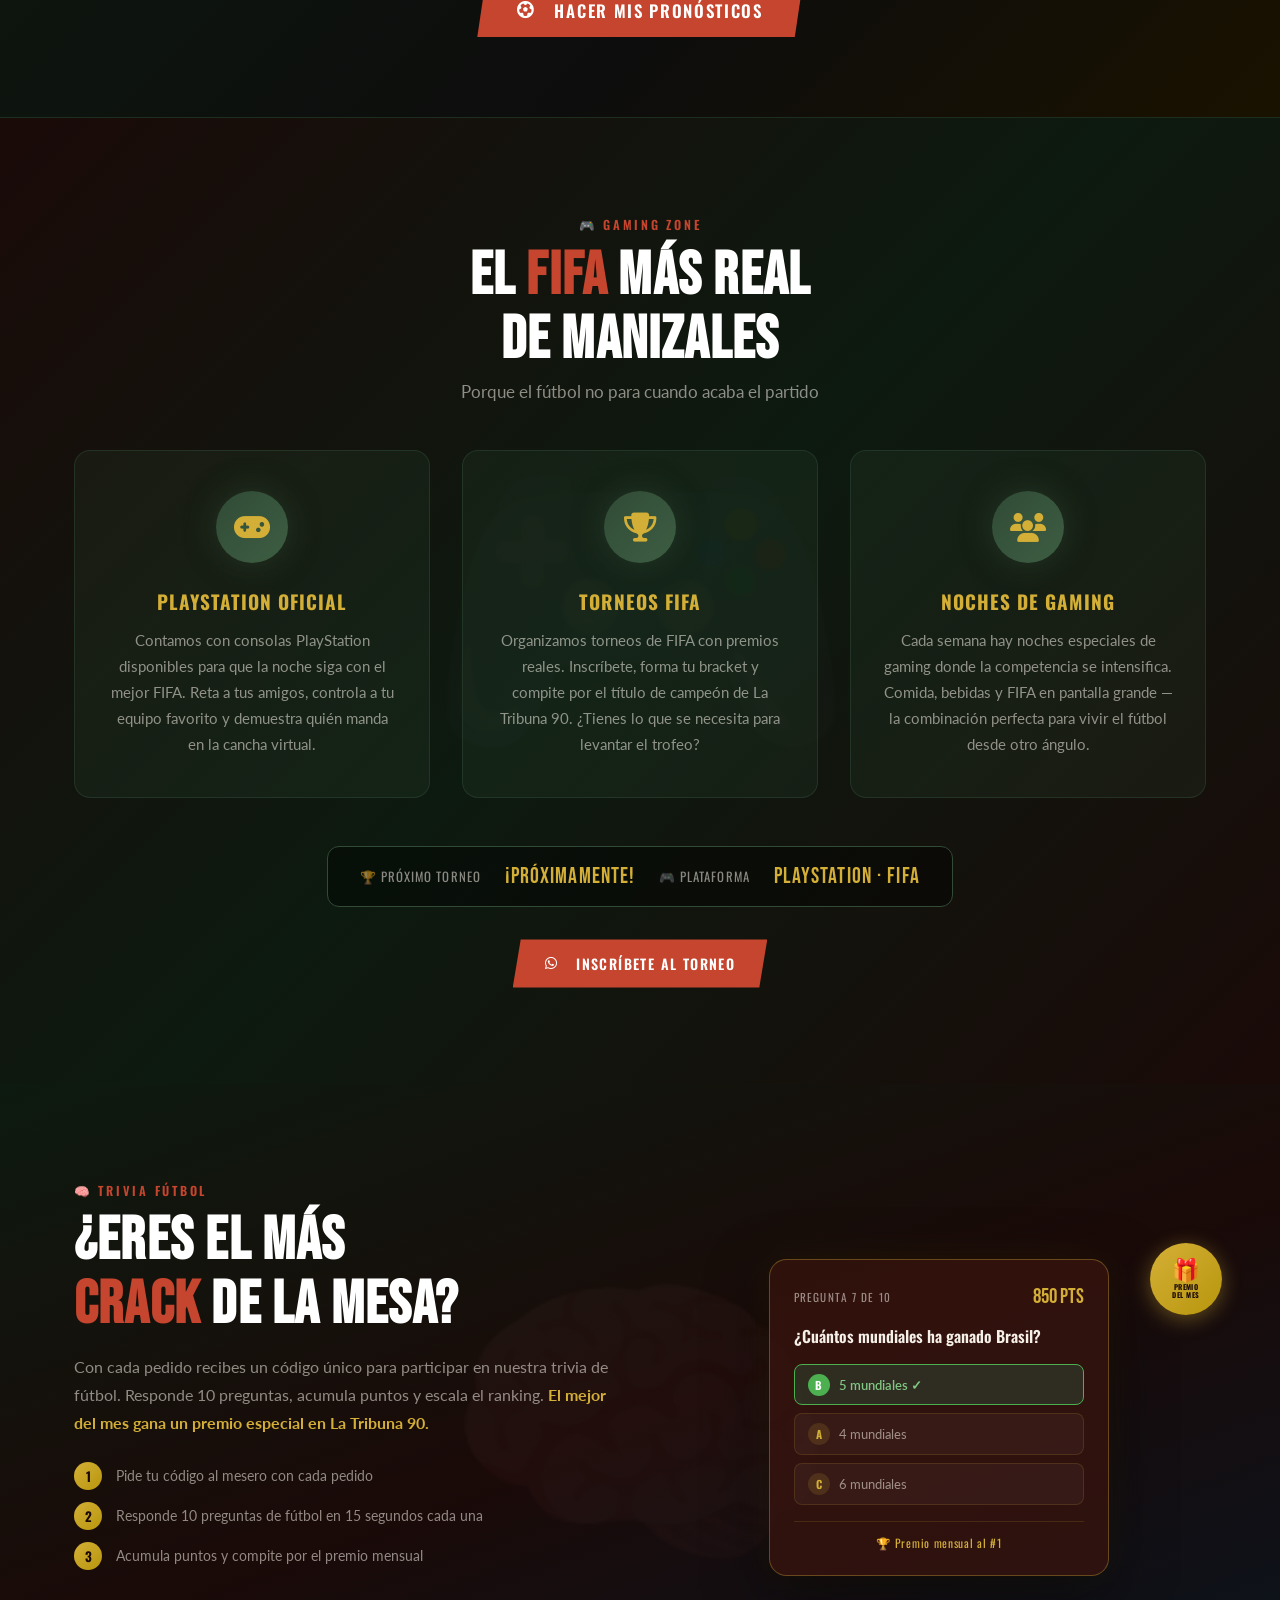
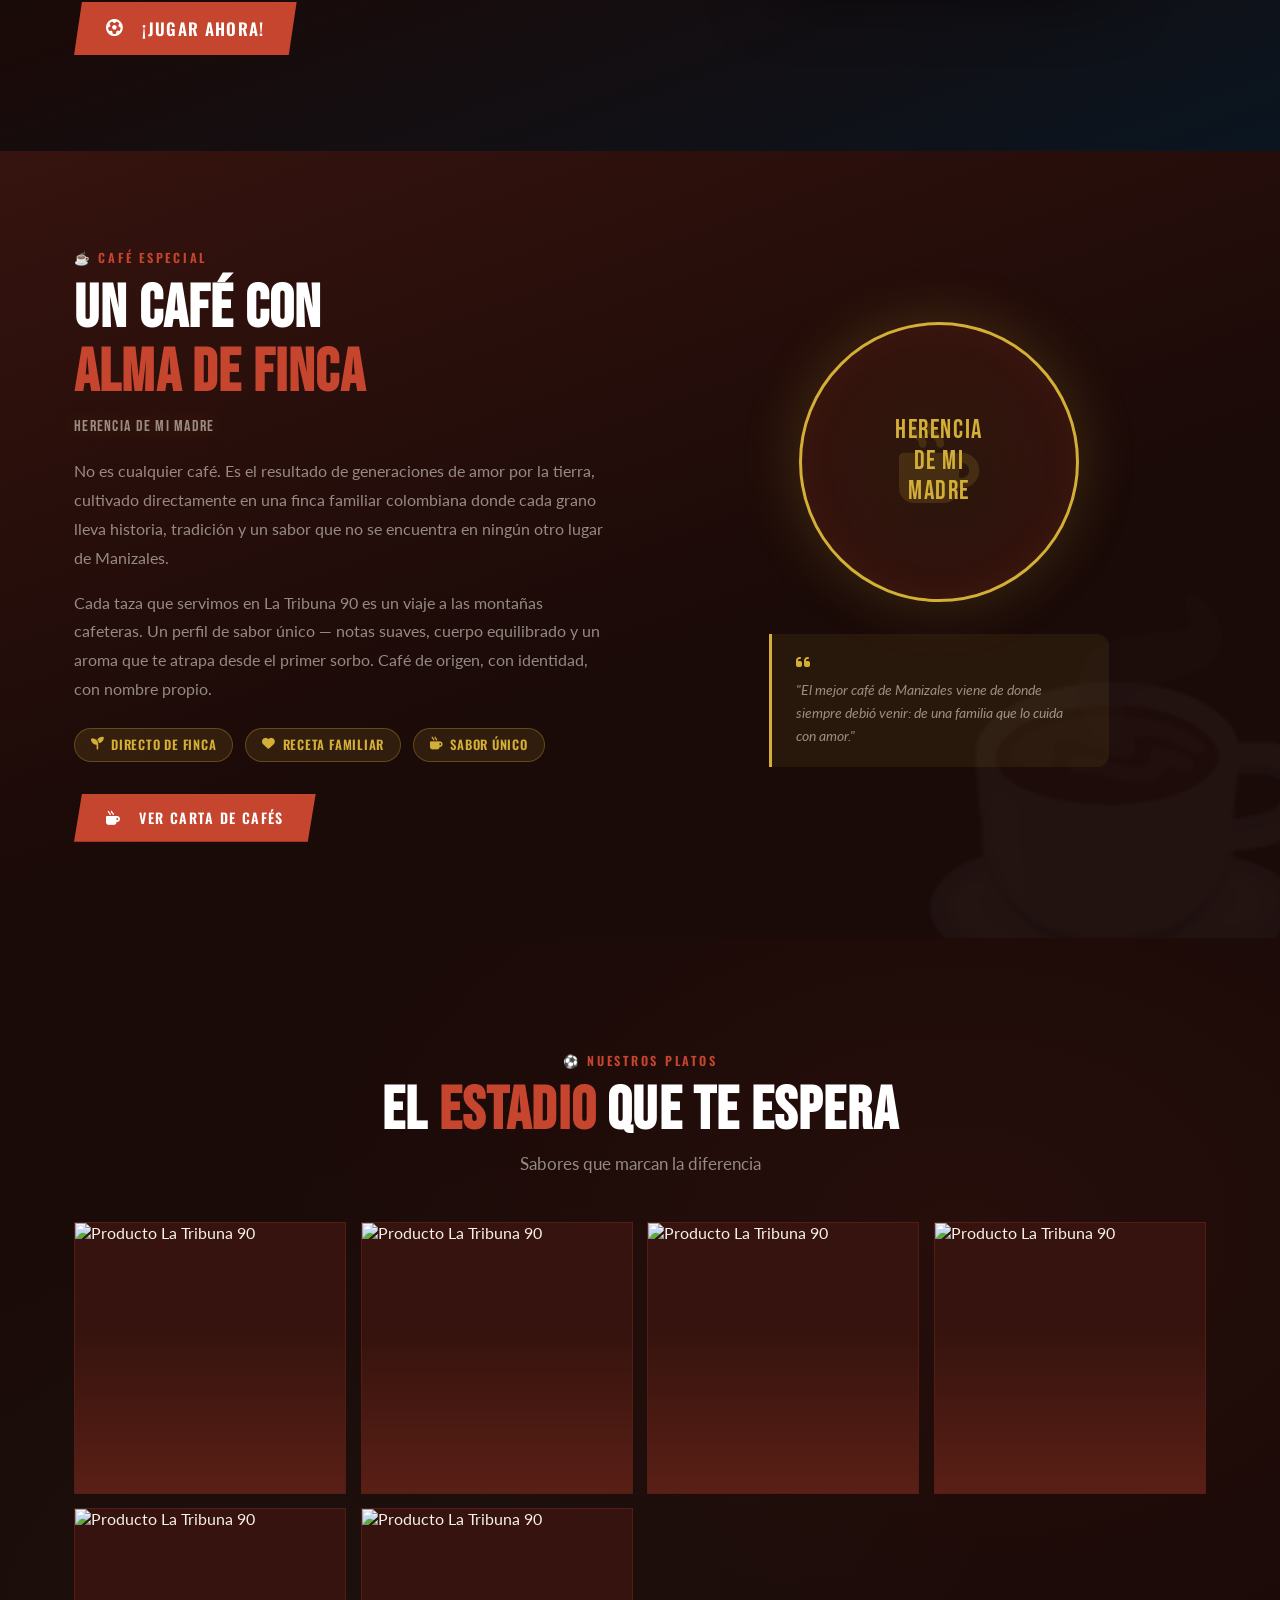
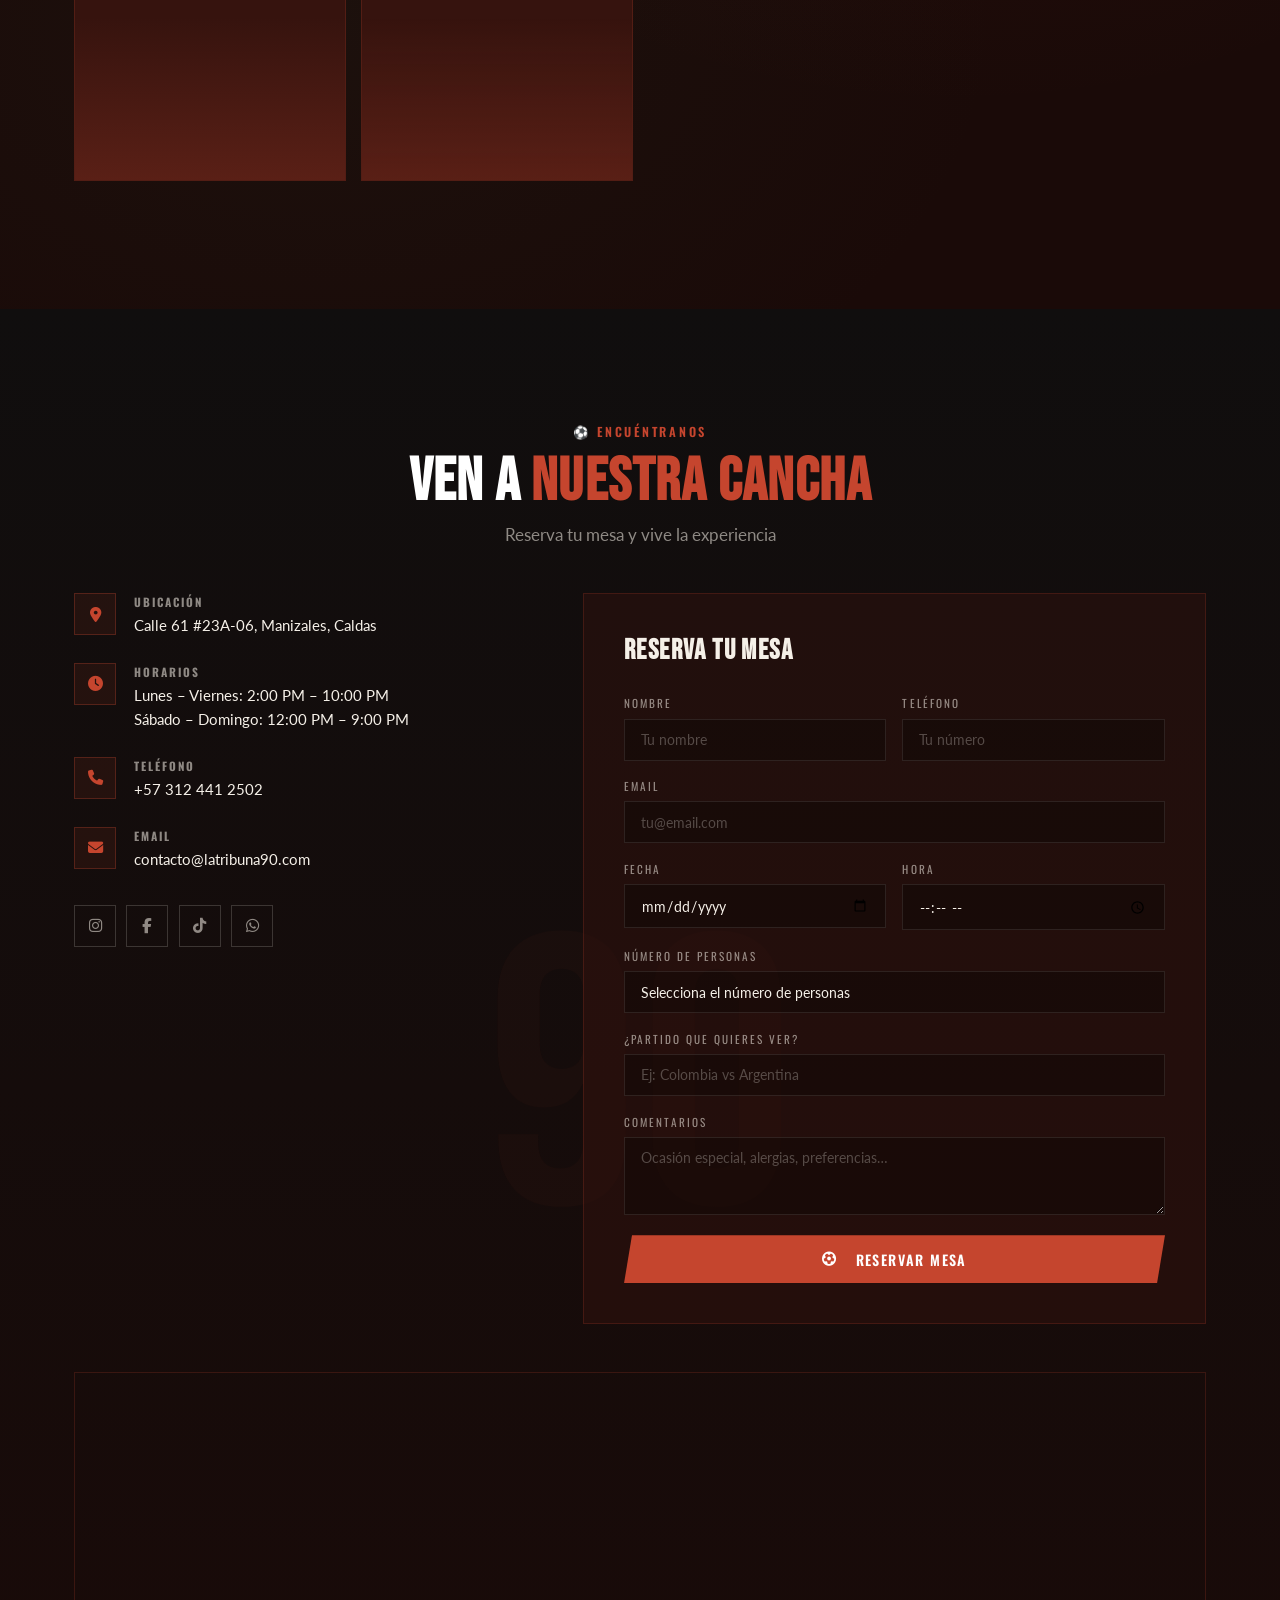
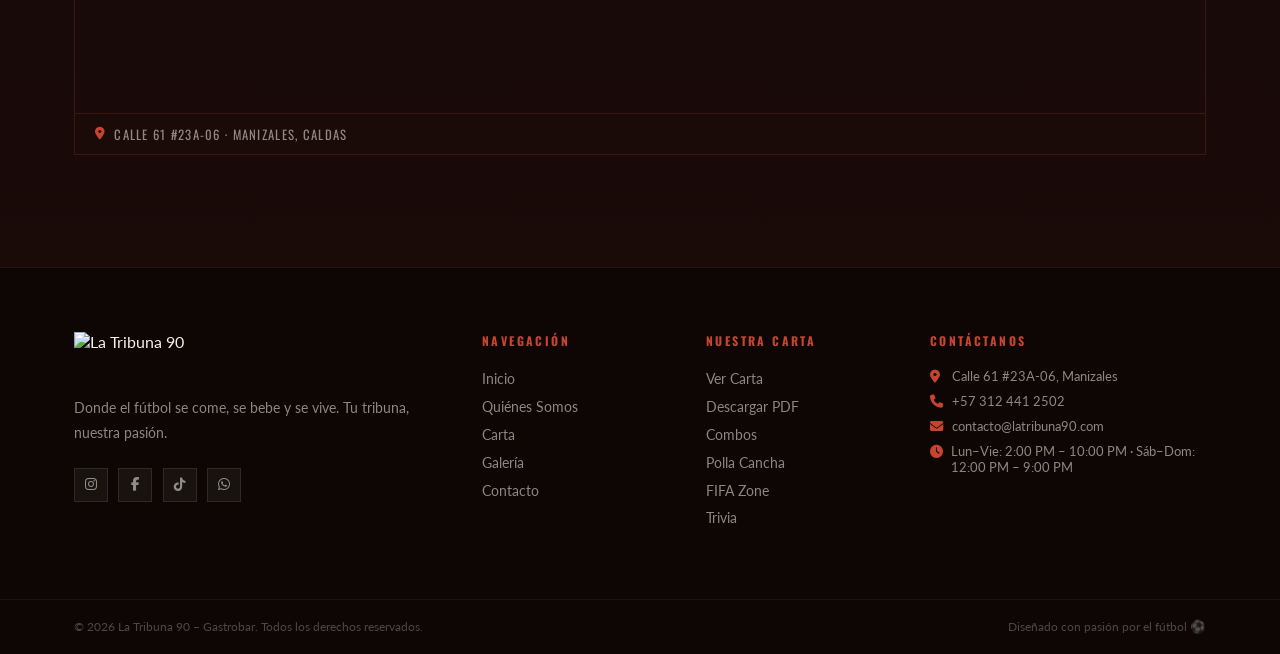
==== commit 53d351b8: "feat(hero): agregar botón La Polla Cancha al lado de Ver Carta Co-Authored-By: Claude Sonnet 4.6 <no" ====
--- a/index.html
+++ b/index.html
@@ -71,6 +71,7 @@
       <p class="hero-tagline">Donde el fútbol se come, se bebe y se vive</p>
       <div class="hero-cta">
         <a href="#menu" class="btn btn-primary"><i class="fas fa-utensils"></i> Ver la Carta</a>
+        <a href="polla.html" class="btn btn-outline"><i class="fas fa-futbol"></i> La Polla Cancha</a>
         <a href="#contacto" class="btn btn-outline"><i class="fas fa-calendar-check"></i> Reservar Mesa</a>
       </div>
     </div>
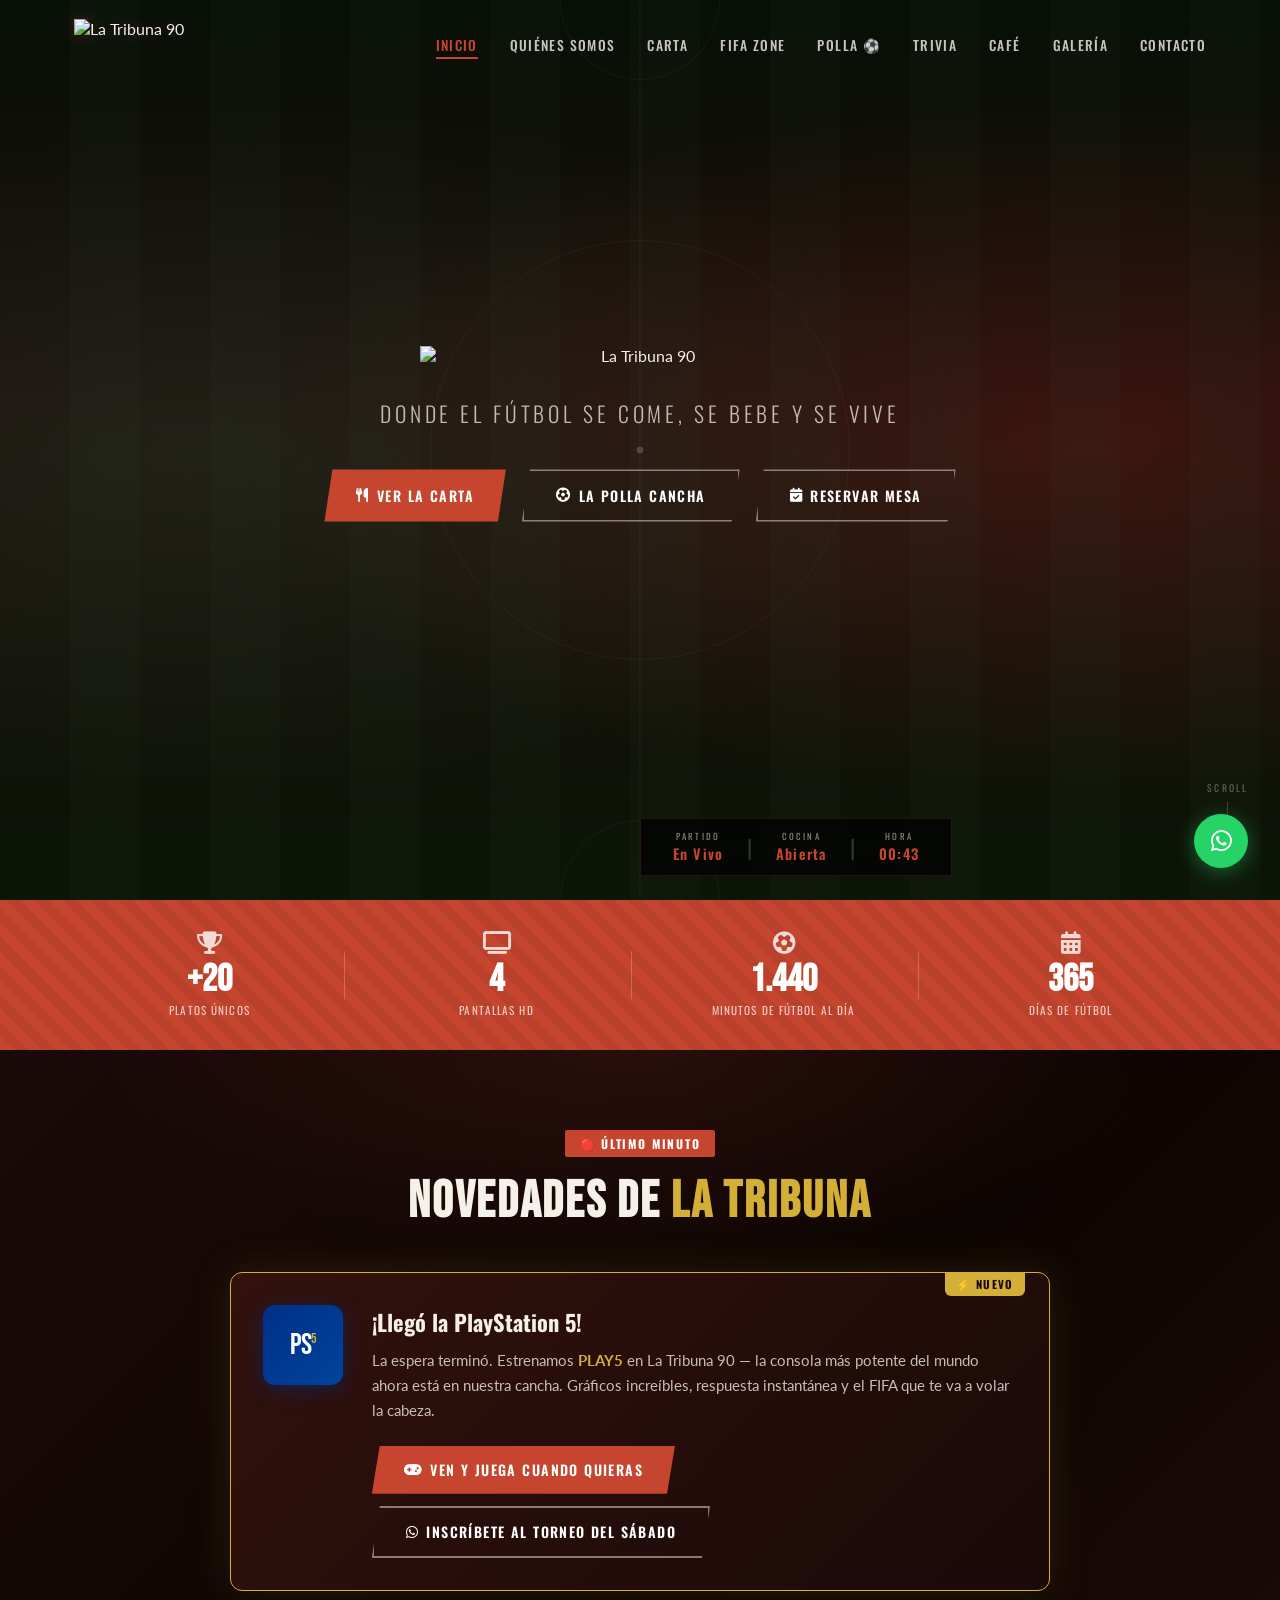
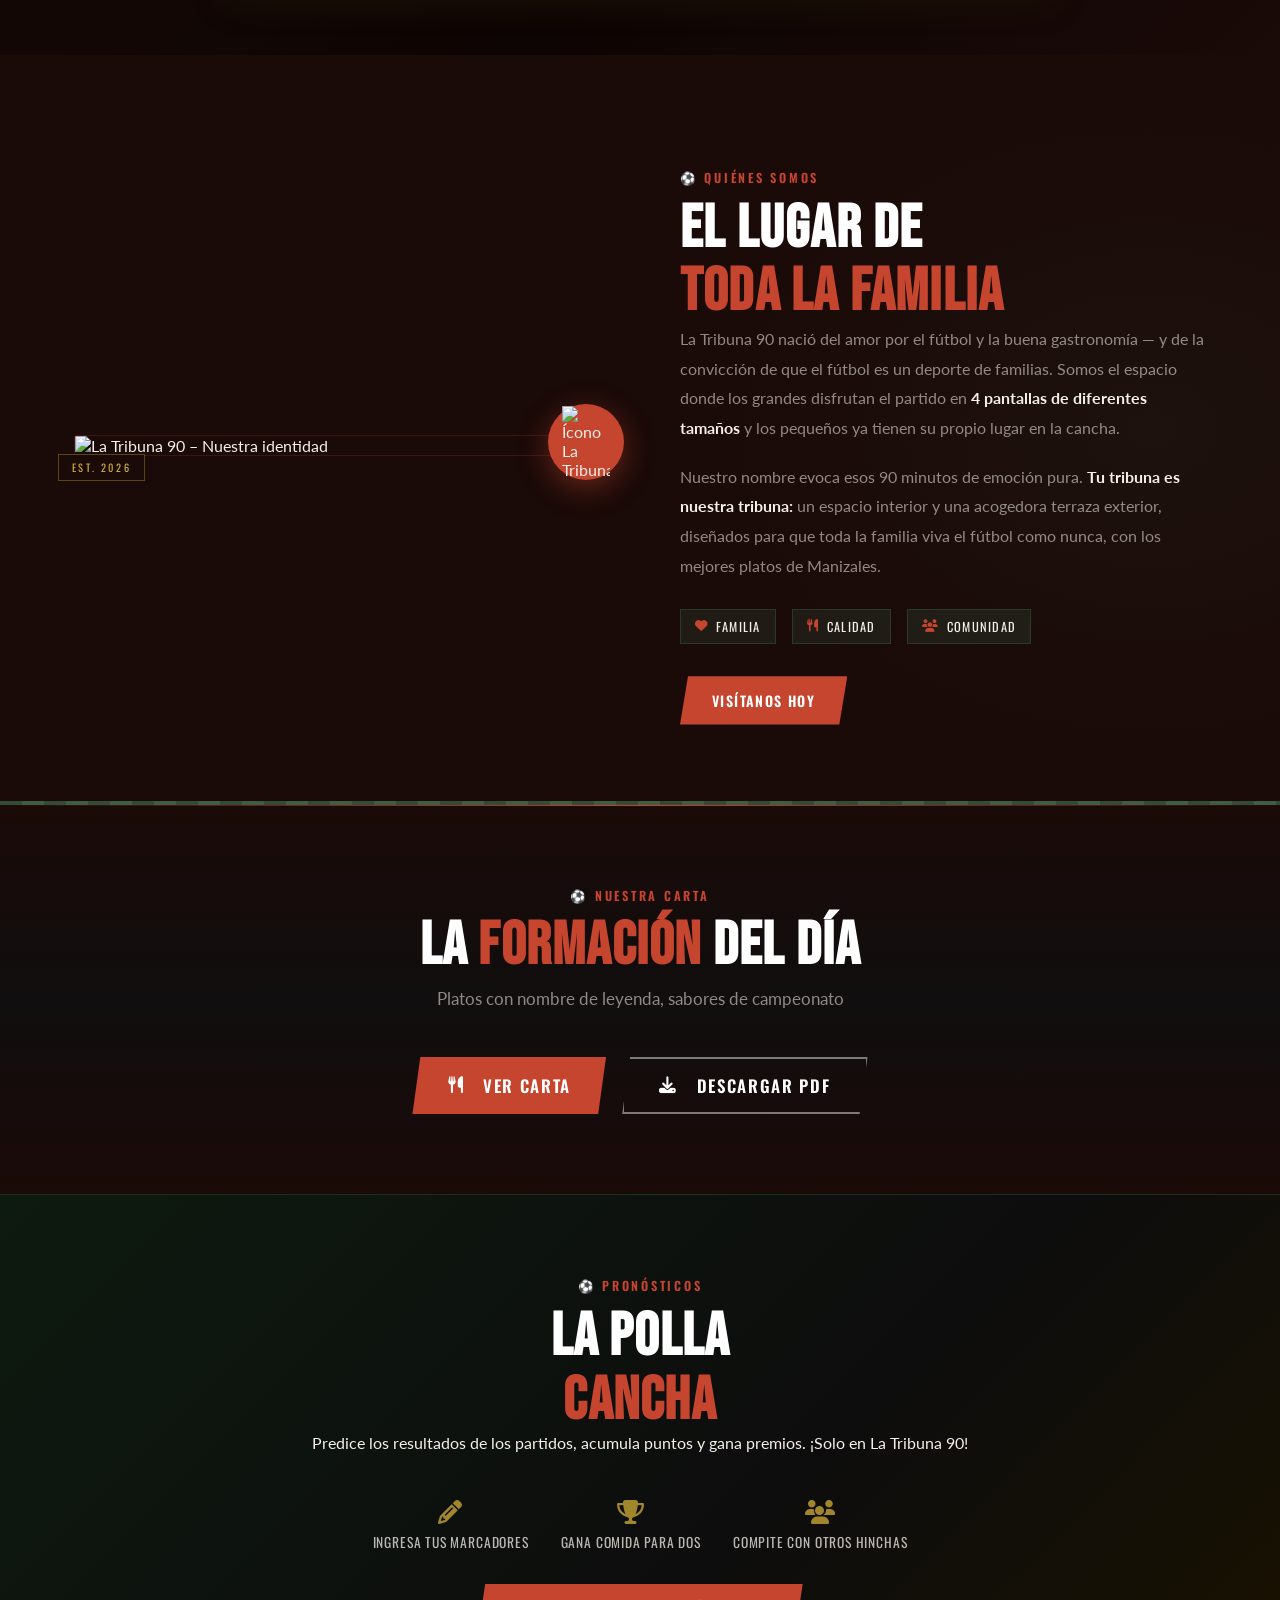
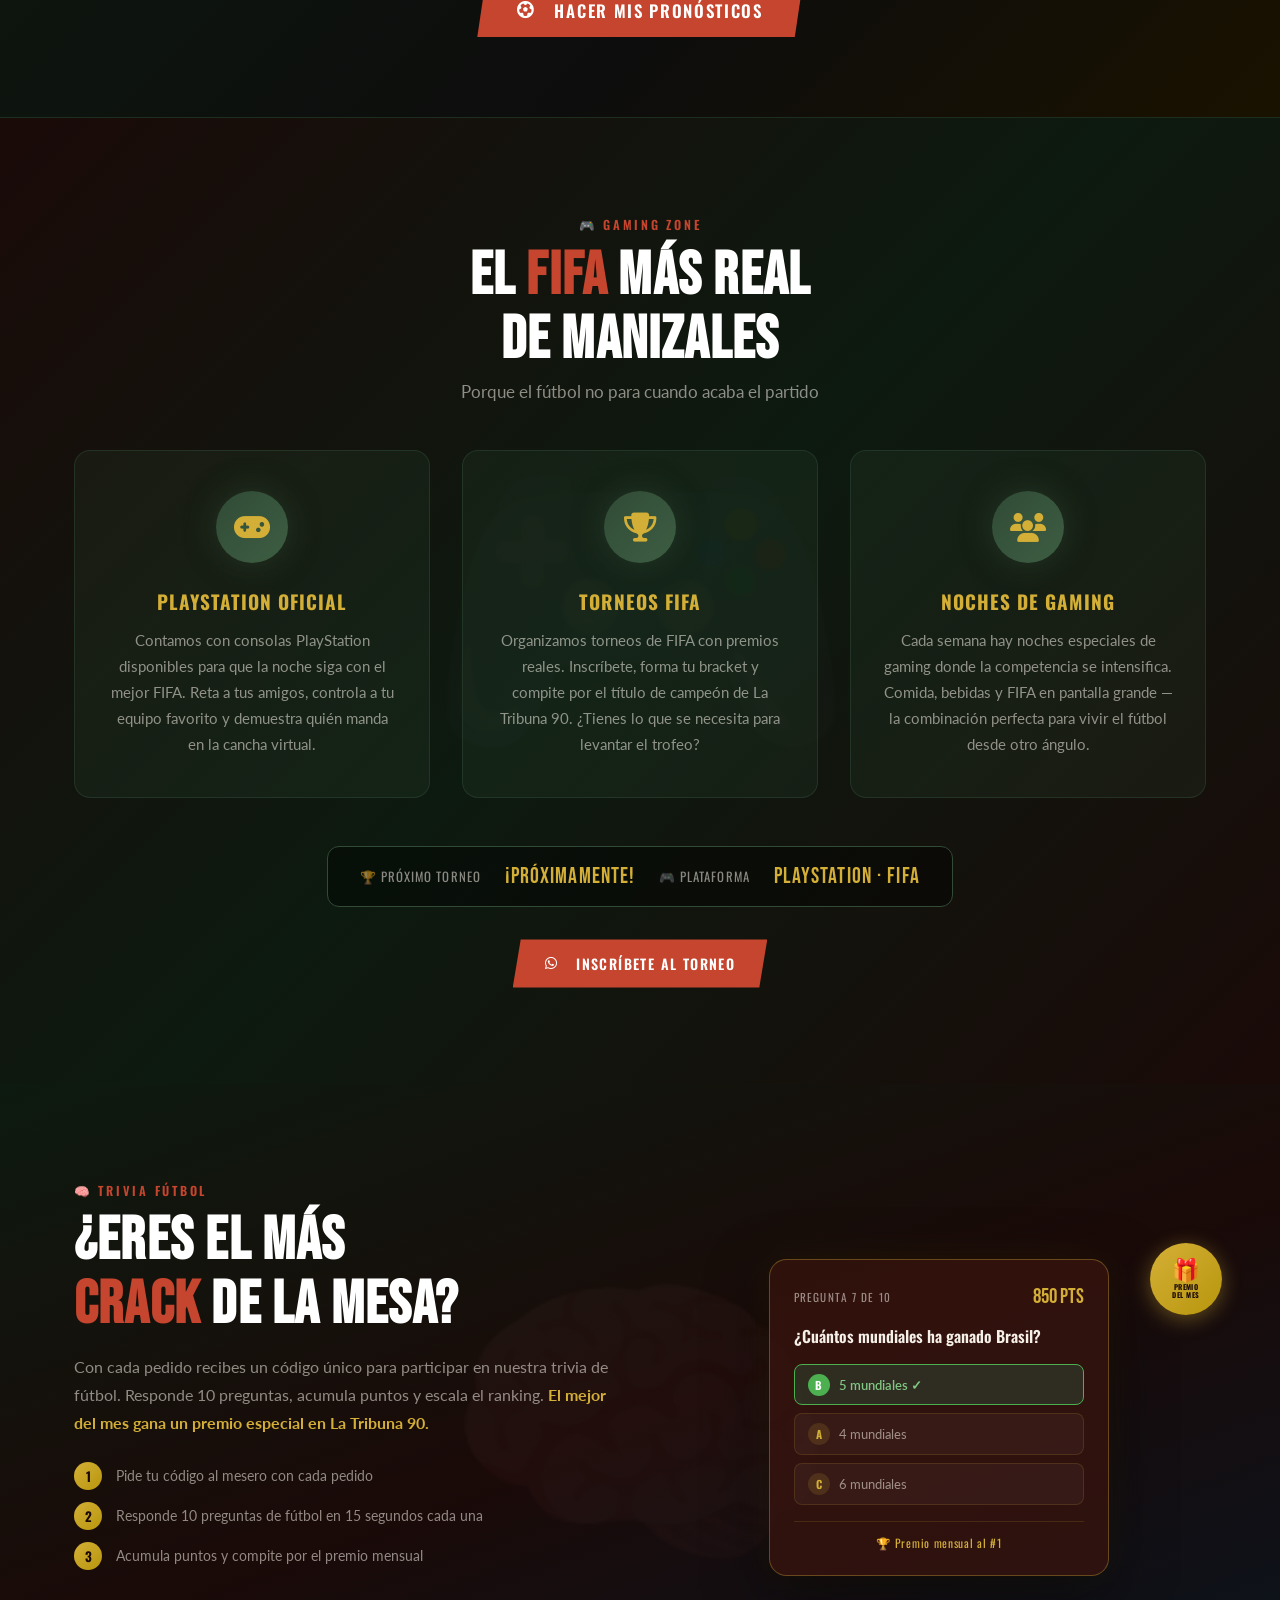
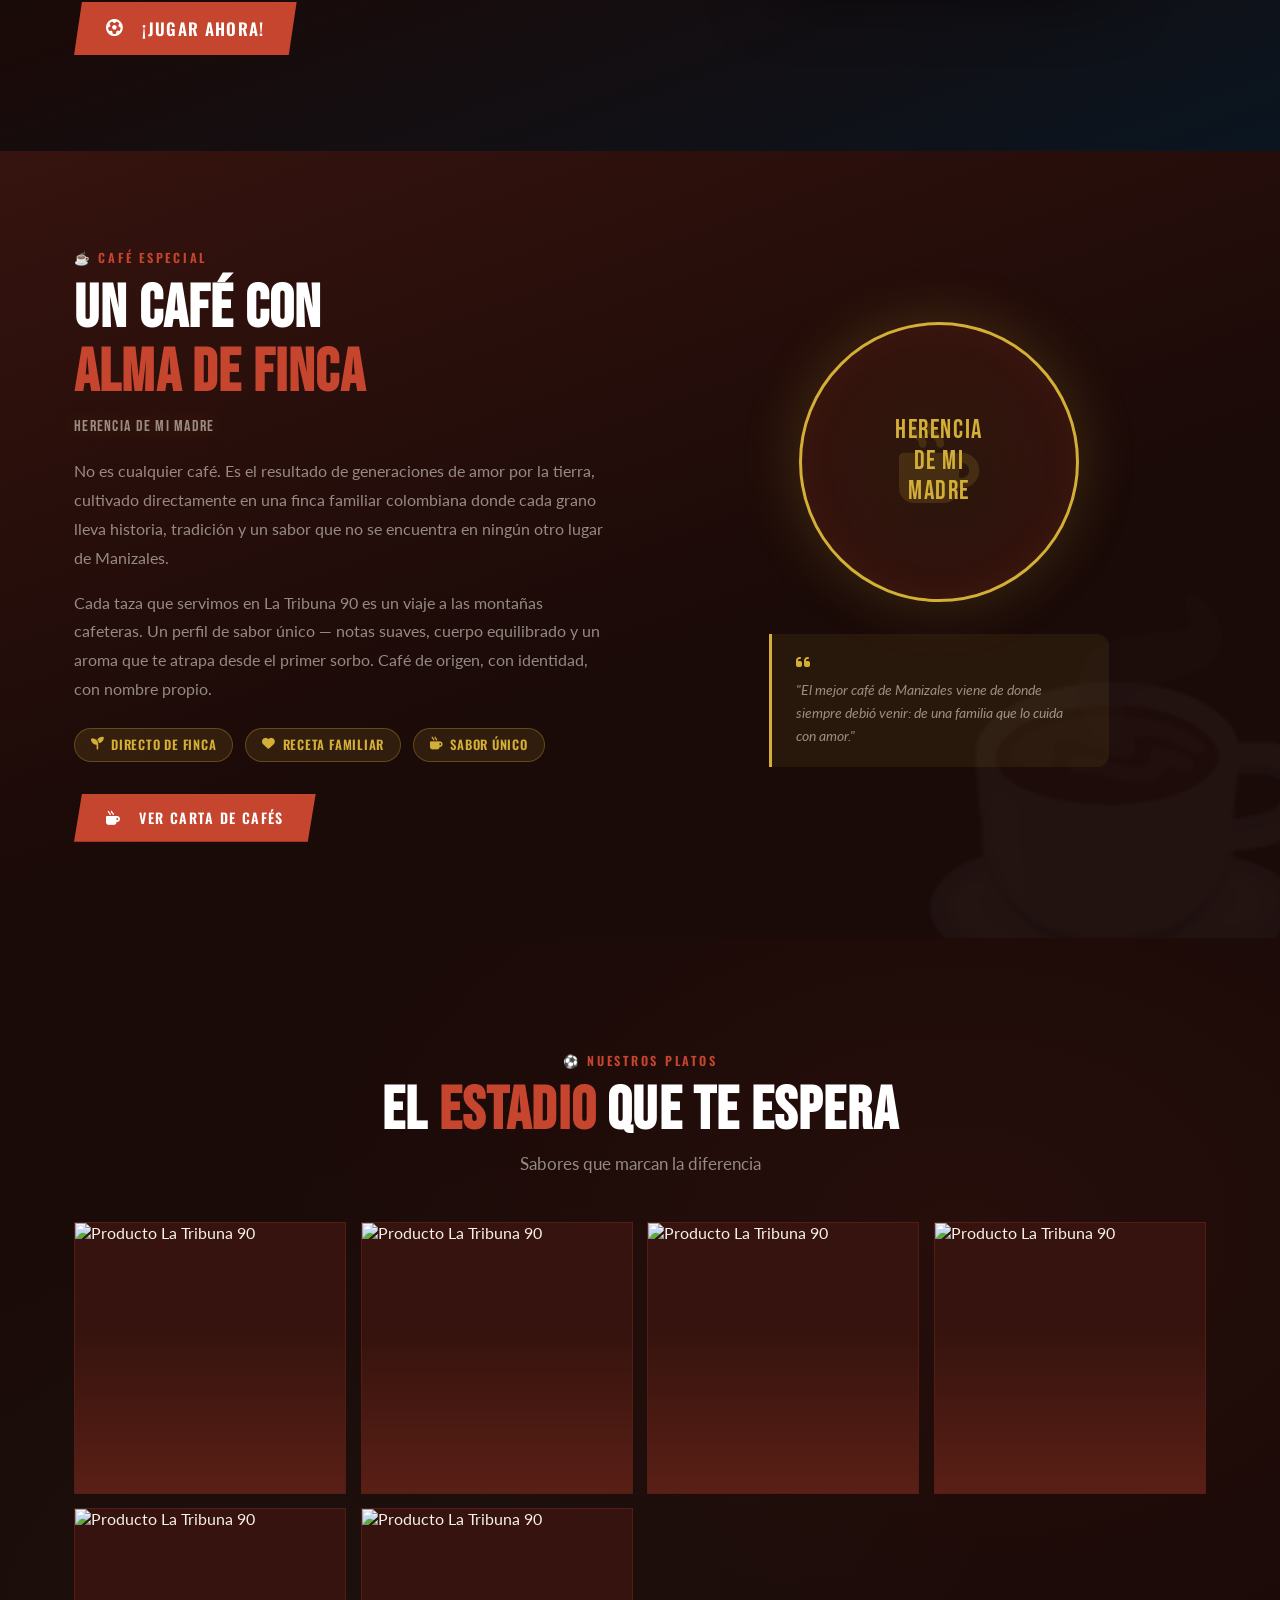
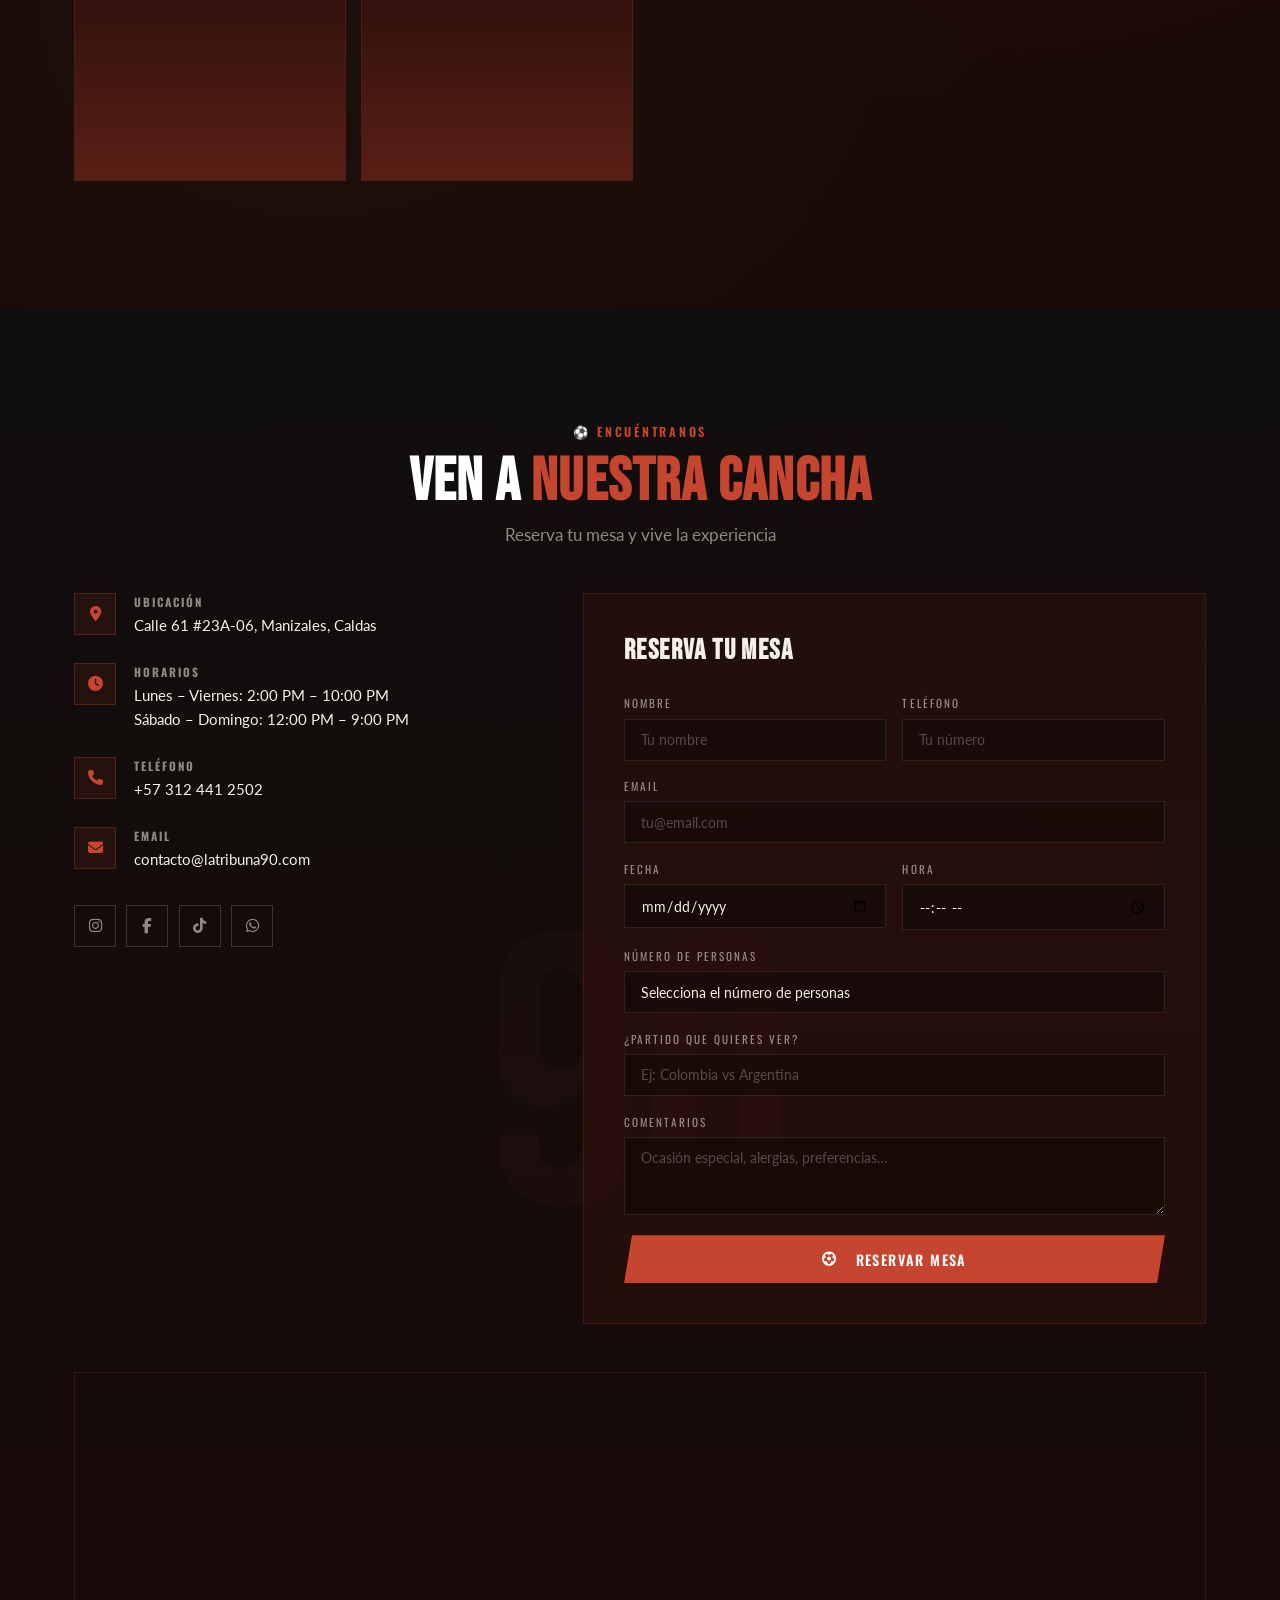
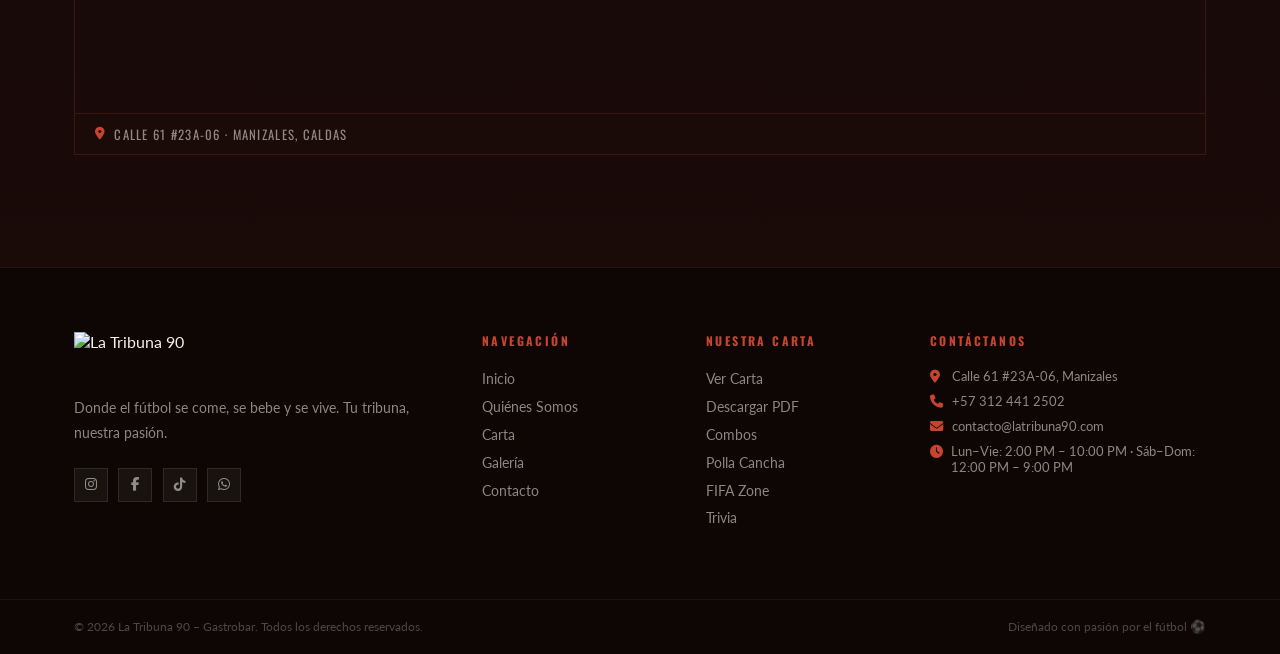
==== commit c329d402: "fix(carta): fondo blanco en canvas PDF.js para corregir fondo rosado en imágenes Co-Authored-By: Cla" ====
--- a/index.html
+++ b/index.html
@@ -663,7 +663,10 @@
       const vp = page.getViewport({ scale: autoScale });
       canvas.width  = vp.width;
       canvas.height = vp.height;
-      await page.render({ canvasContext: ctx, viewport: vp }).promise;
+      // Fondo blanco antes de renderizar (evita fondo rosado/transparente en imágenes PNG)
+      ctx.fillStyle = '#ffffff';
+      ctx.fillRect(0, 0, canvas.width, canvas.height);
+      await page.render({ canvasContext: ctx, viewport: vp, background: 'white' }).promise;
       pageRendering = false;
       document.getElementById('pdf-page-num').textContent = num;
     }
--- a/css/styles.css
+++ b/css/styles.css
@@ -2104,6 +2104,8 @@
   max-width: 100%;
   height: auto;
   display: block;
+  background: #fff;
+  border-radius: 4px;
   box-shadow: 0 4px 24px rgba(0,0,0,.5);
 }
 @media (max-width: 480px) {
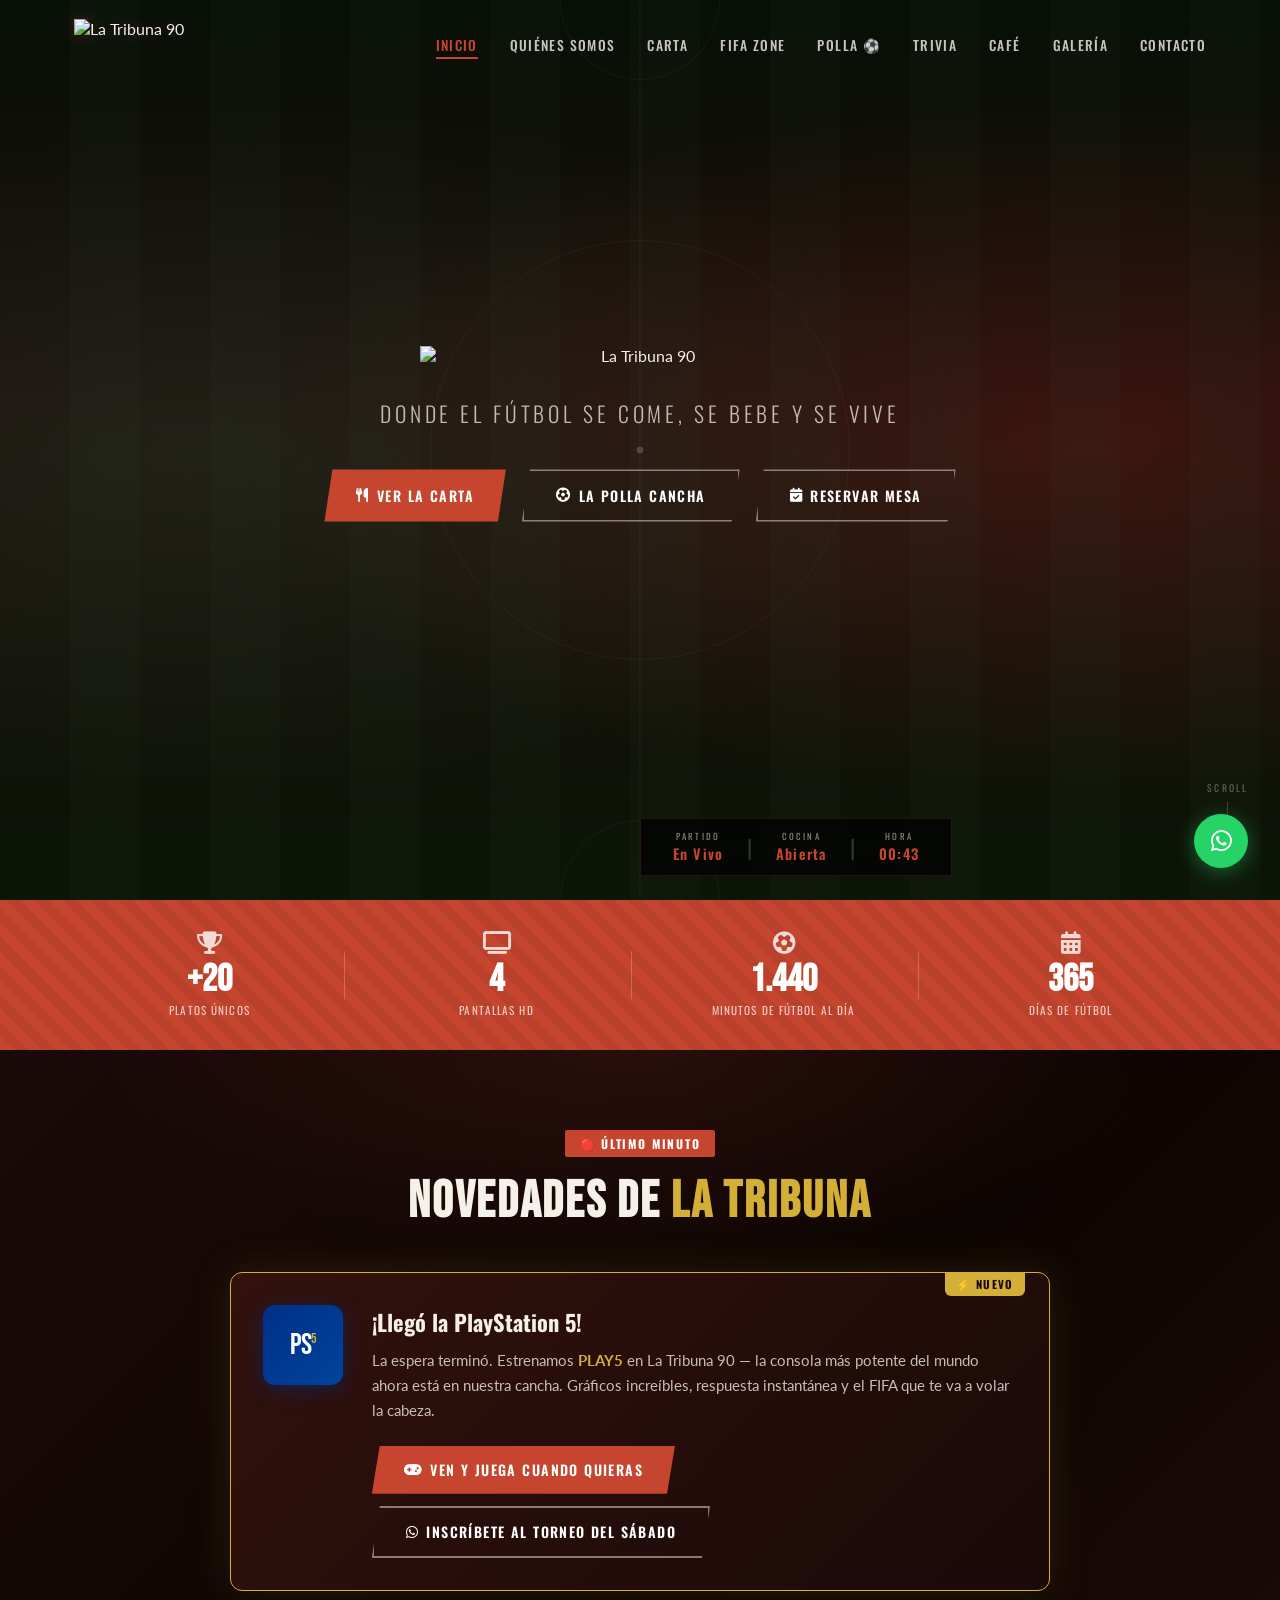
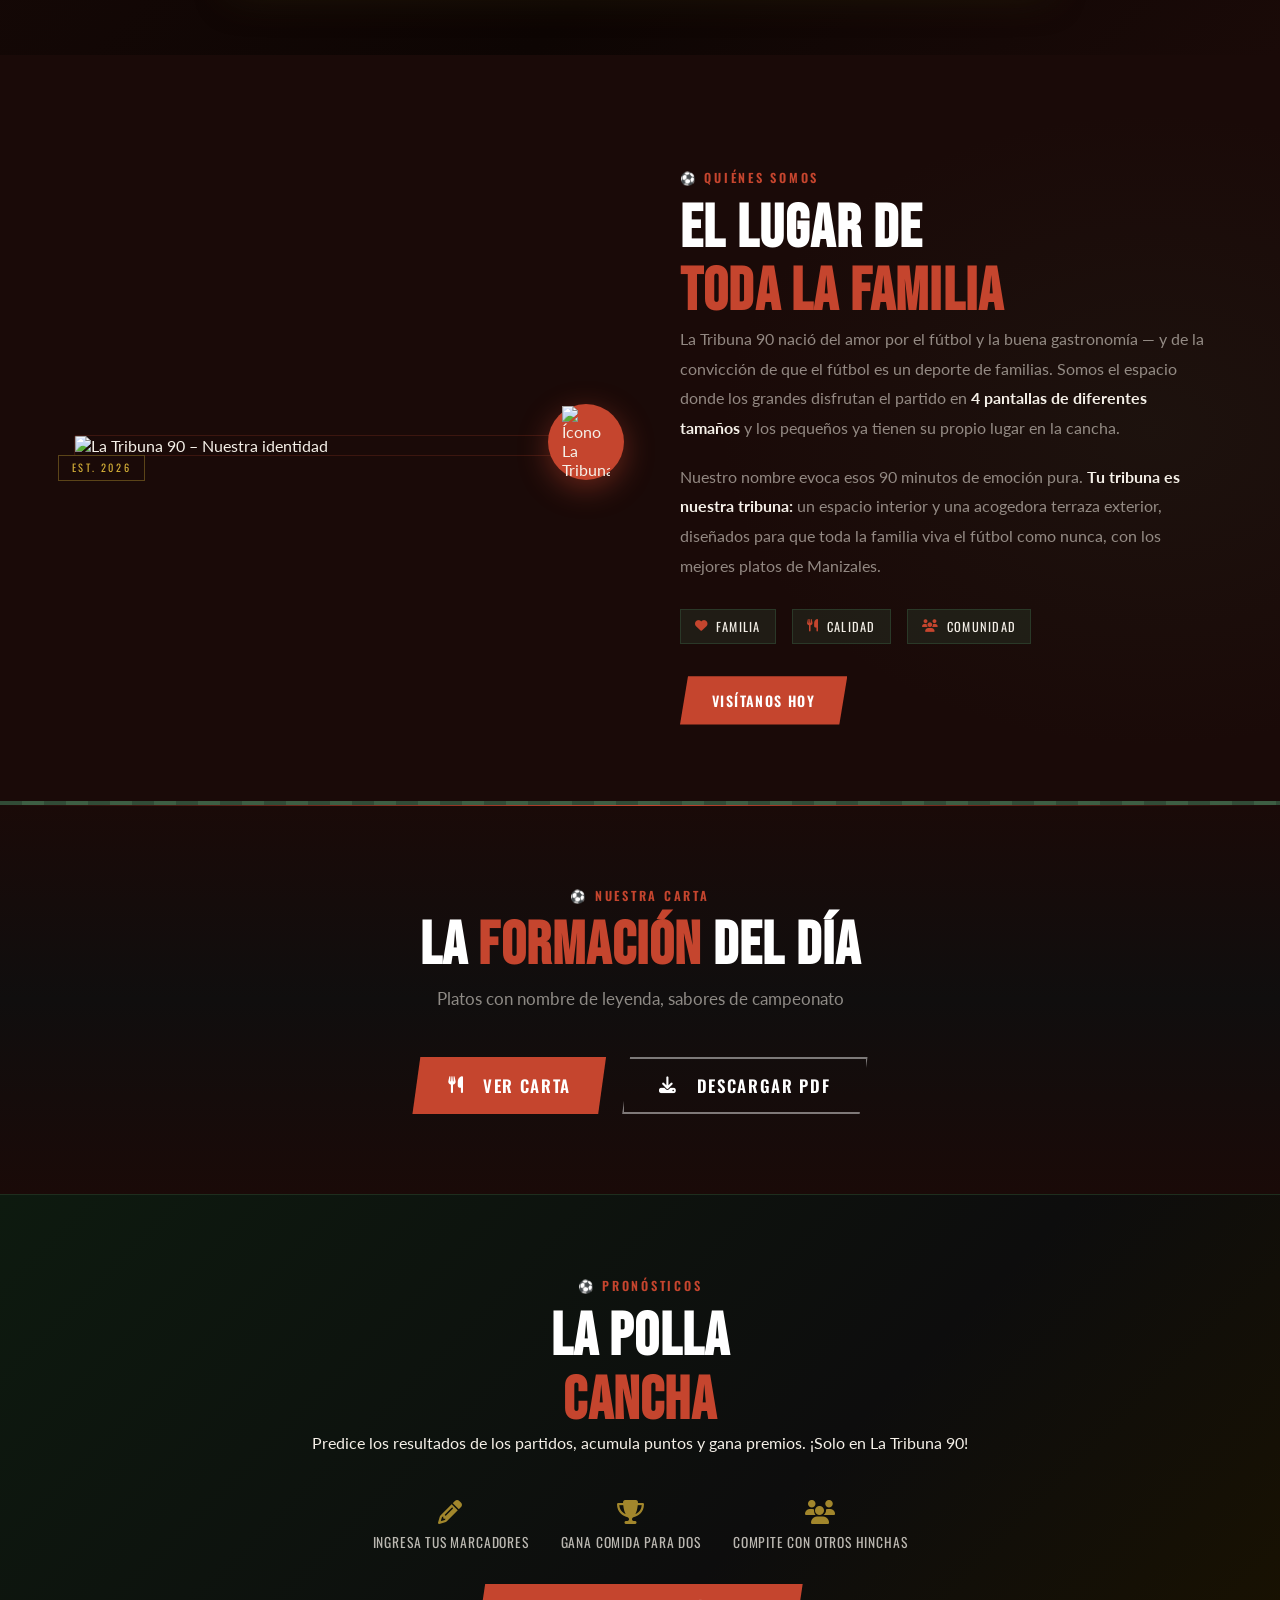
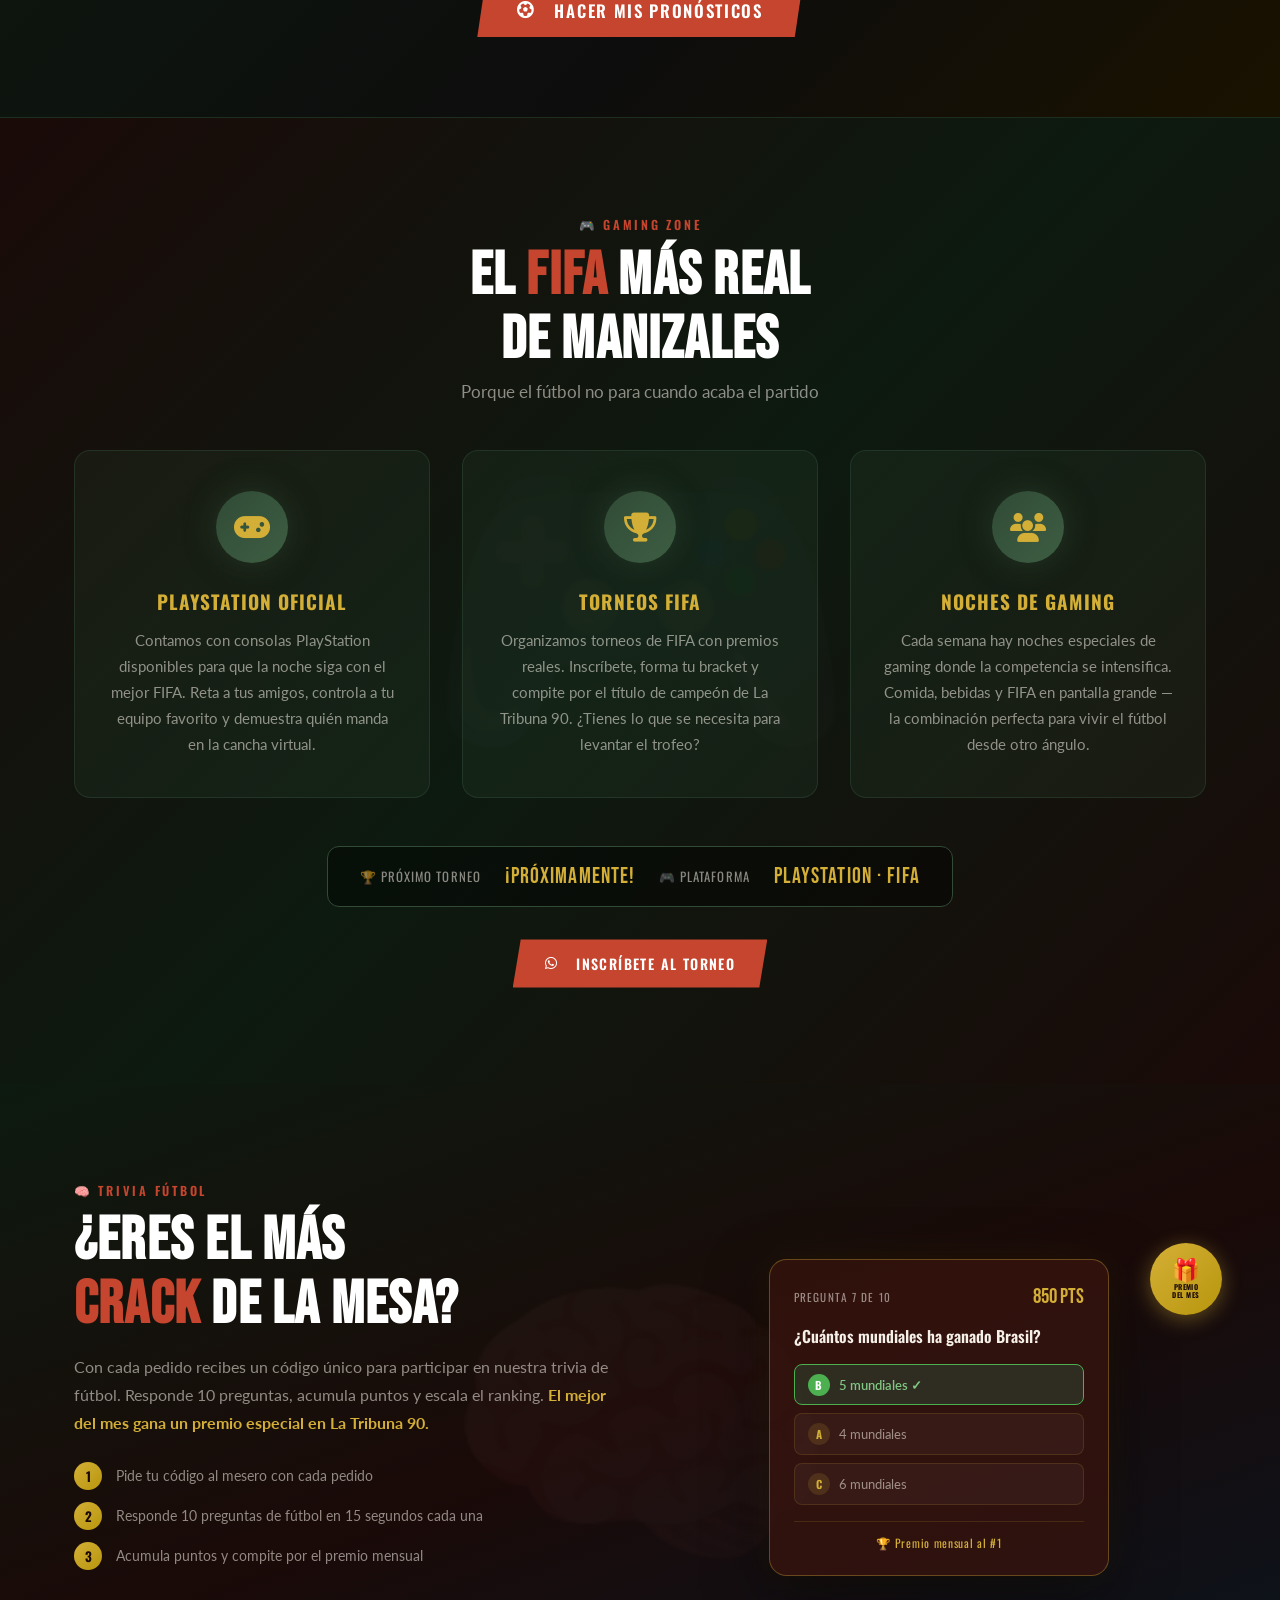
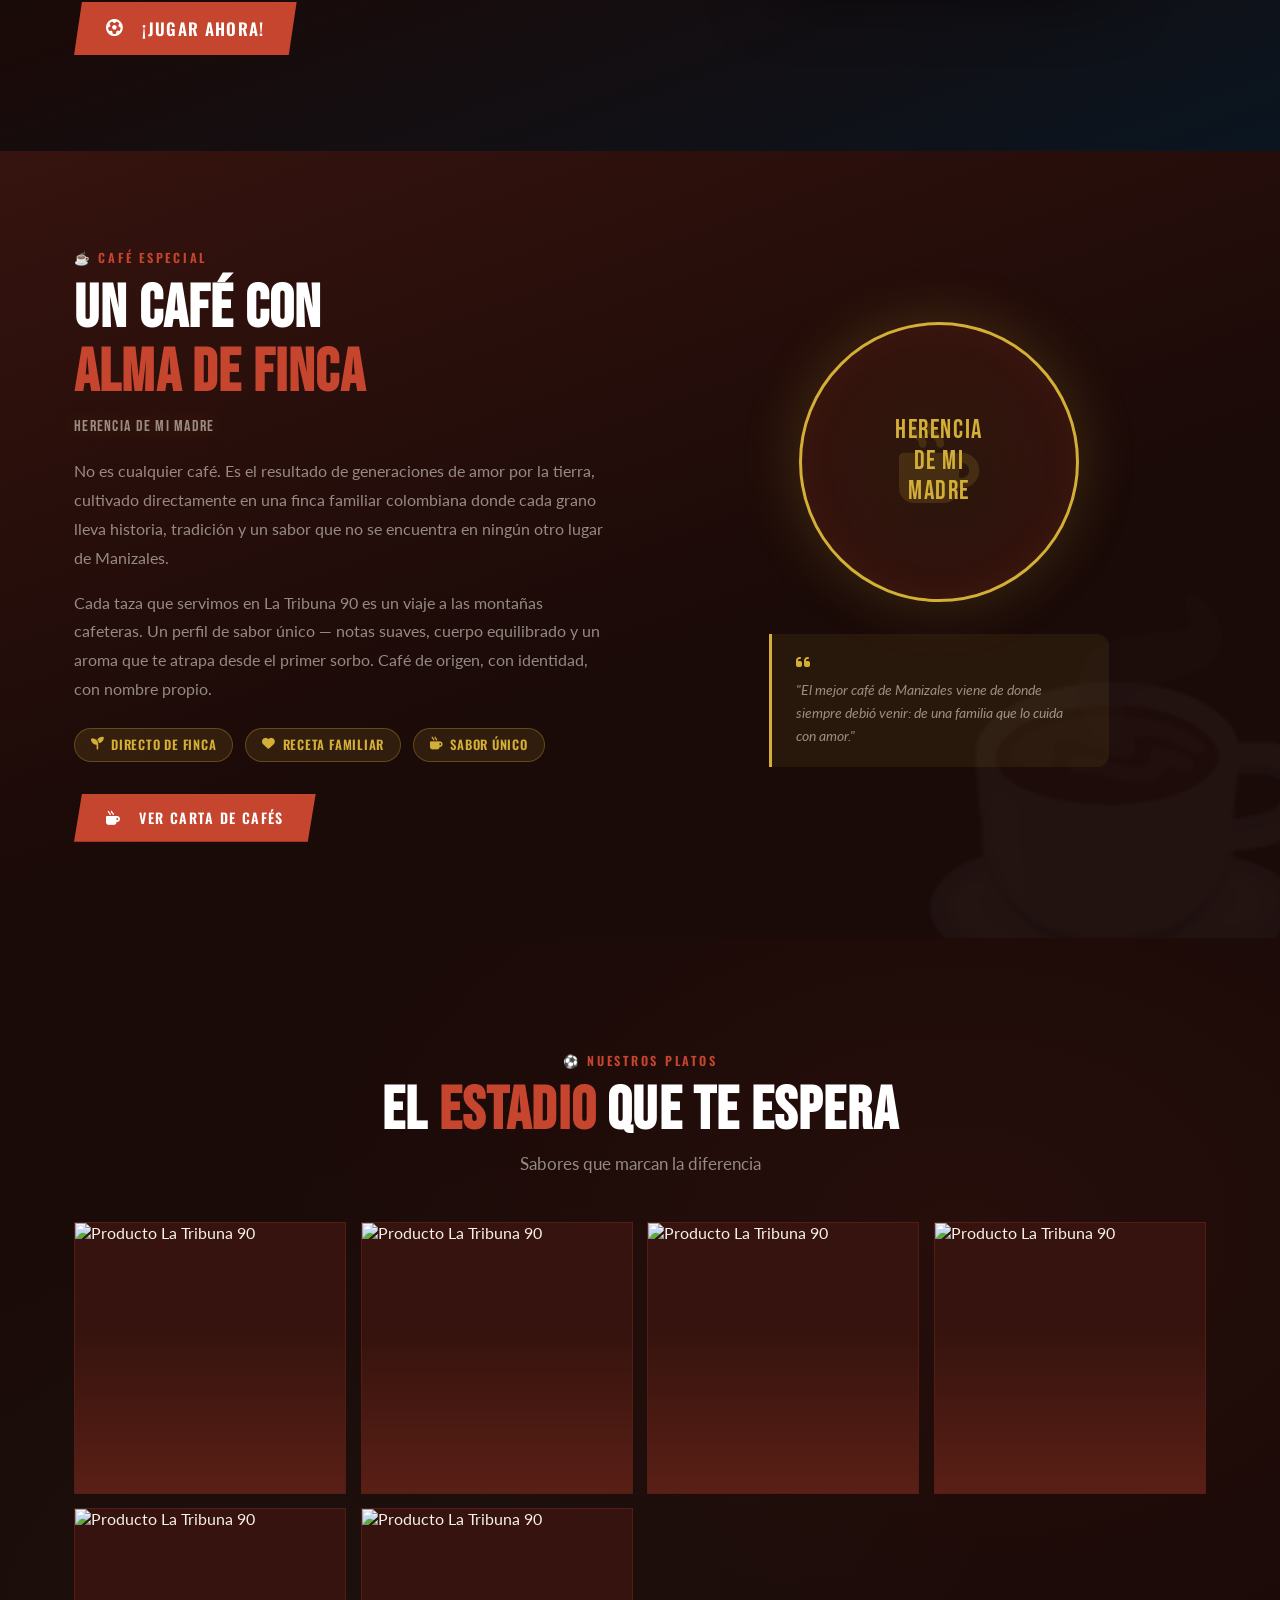
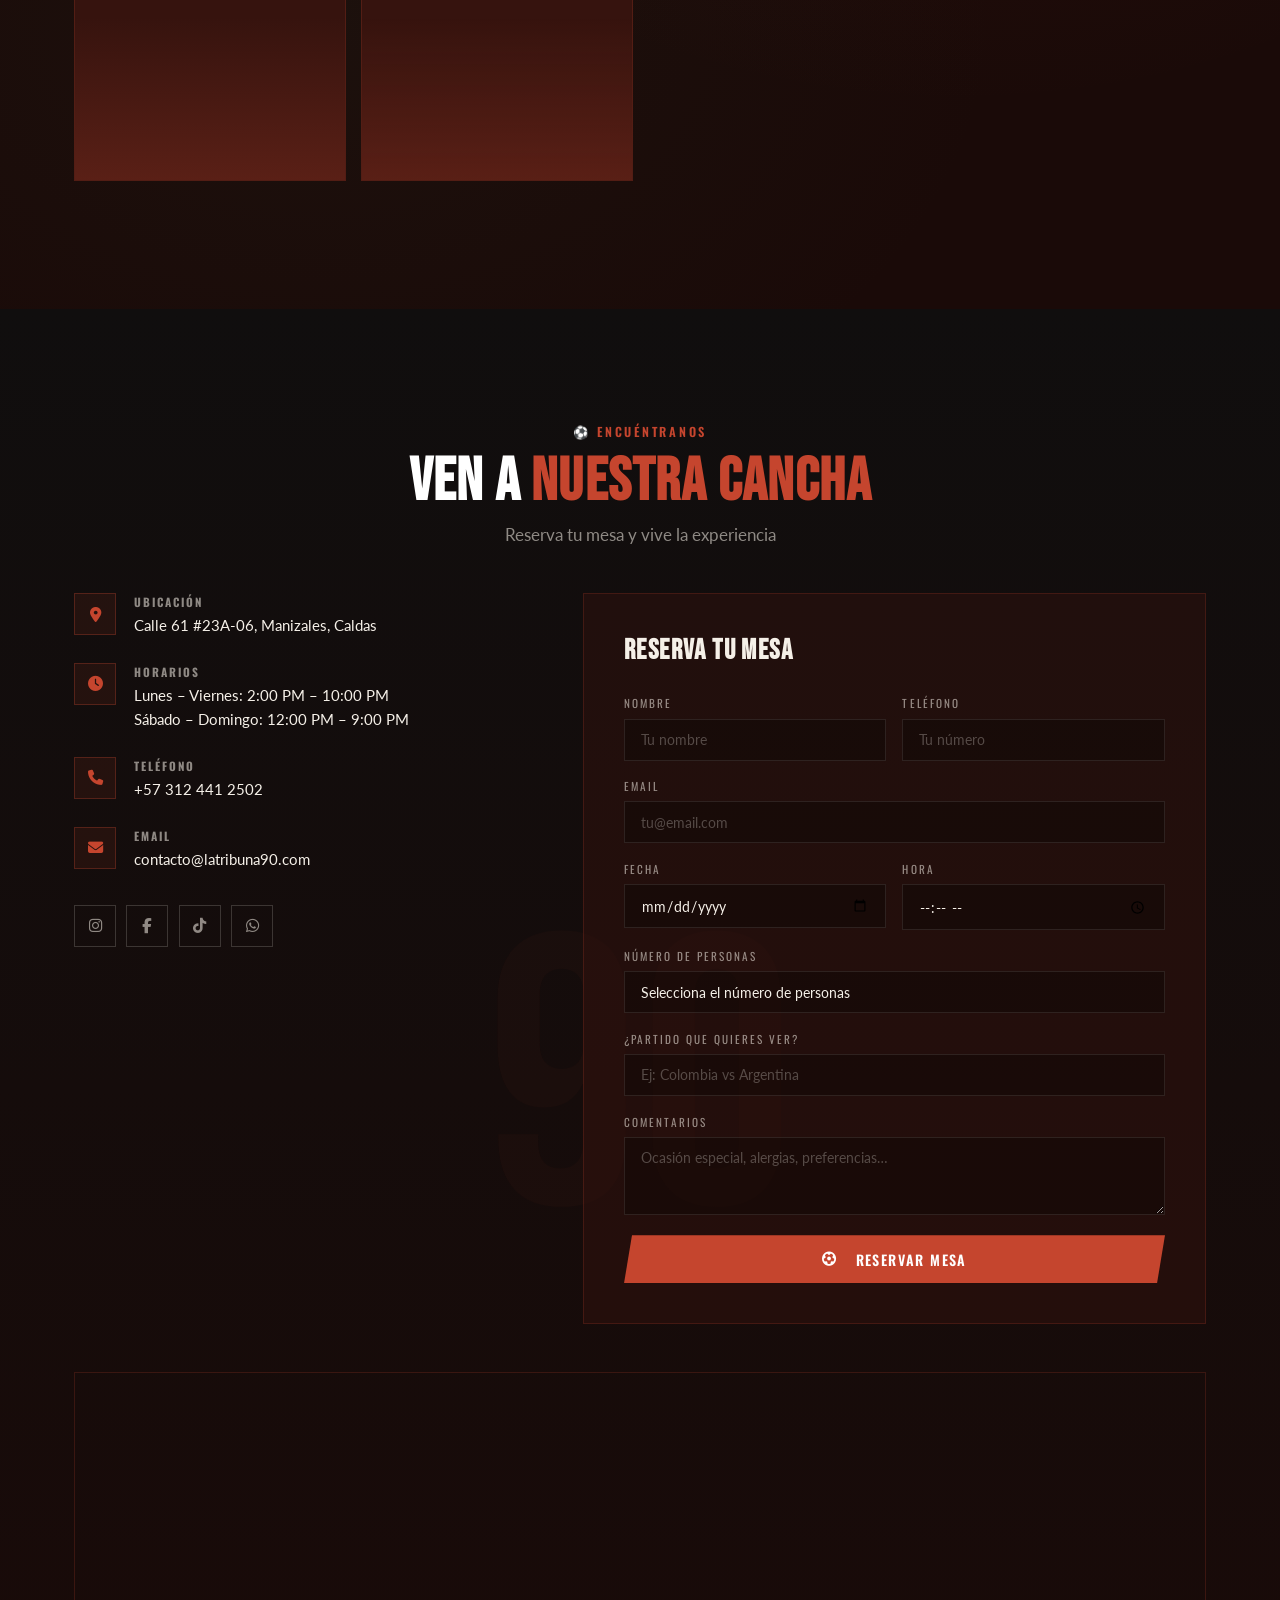
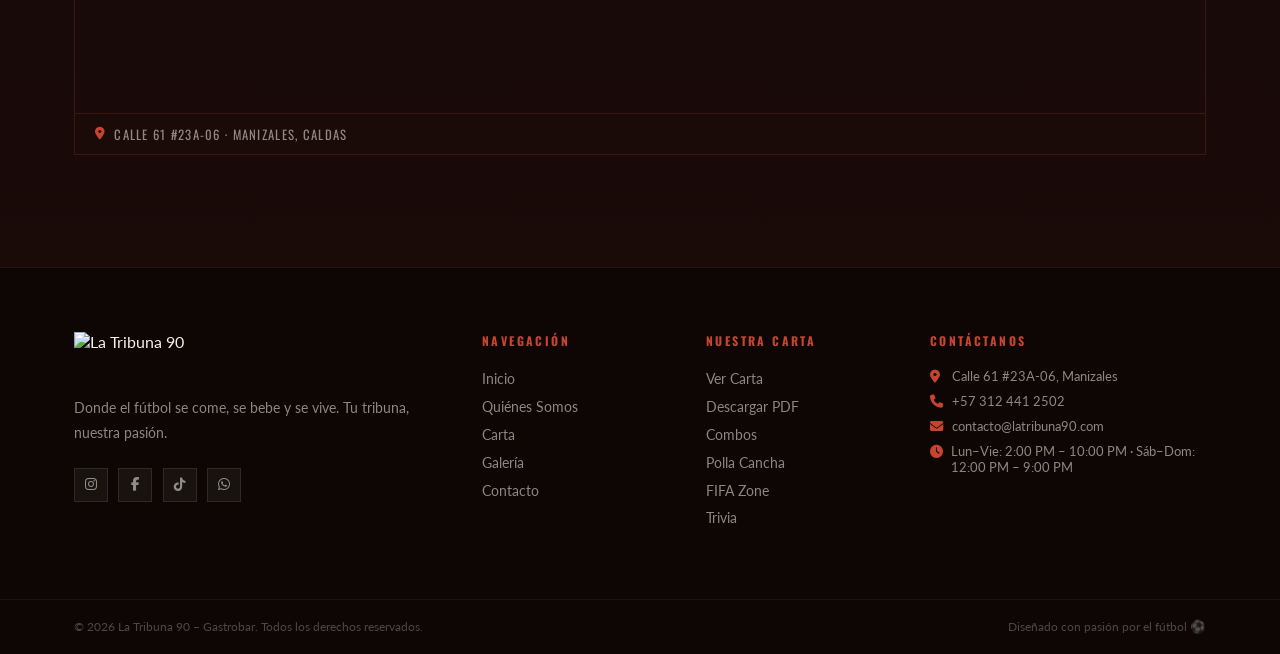
==== commit fa7e9dac: "feat(carta): visor interactivo con imágenes, tabs y swipe — reemplaza PDF.js - Carta se muestra como" ====
--- a/index.html
+++ b/index.html
@@ -190,7 +190,7 @@
     <div class="grass-strip" aria-hidden="true"></div>
   </section>
 
-  <!-- ===================== CARTA PDF ===================== -->
+  <!-- ===================== CARTA ===================== -->
   <section id="menu" class="menu-section carta-pdf-section">
     <div class="container">
       <div class="section-header" data-aos="fade-up">
@@ -199,7 +199,7 @@
         <p class="section-sub">Platos con nombre de leyenda, sabores de campeonato</p>
       </div>
       <div class="carta-actions" data-aos="fade-up" data-aos-delay="100">
-        <button class="btn btn-primary btn-lg" onclick="document.getElementById('carta-modal').classList.add('open')">
+        <button class="btn btn-primary btn-lg" onclick="abrirCarta()">
           <i class="fas fa-utensils"></i>&nbsp; Ver Carta
         </button>
         <a href="carta-la-tribuna-90.pdf" download class="btn btn-outline btn-lg">
@@ -209,36 +209,156 @@
     </div>
   </section>
 
-  <!-- MODAL CARTA PDF -->
-  <div class="carta-modal-overlay" id="carta-modal">
-    <div class="carta-modal">
+  <!-- MODAL CARTA IMÁGENES -->
+  <div class="carta-modal-overlay" id="carta-modal" onclick="cerrarCartaSiOverlay(event)">
+    <div class="carta-modal carta-modal-img">
+      <!-- HEADER -->
       <div class="carta-modal-header">
         <span class="carta-modal-title"><i class="fas fa-utensils"></i> Carta La Tribuna 90</span>
         <div class="carta-modal-actions">
-          <a href="carta-la-tribuna-90.pdf" download class="btn-modal-dl" title="Descargar">
+          <a href="carta-la-tribuna-90.pdf" download class="btn-modal-dl" title="Descargar PDF">
             <i class="fas fa-download"></i>
           </a>
-          <button class="btn-modal-close" onclick="document.getElementById('carta-modal').classList.remove('open')" title="Cerrar">
+          <button class="btn-modal-close" onclick="cerrarCarta()" title="Cerrar">
             <i class="fas fa-times"></i>
           </button>
         </div>
       </div>
-      <div class="carta-modal-body">
-        <div class="carta-pdf-toolbar">
-          <button class="pdf-nav-btn" id="pdf-prev" title="Página anterior"><i class="fas fa-chevron-left"></i></button>
-          <span class="pdf-page-info"><span id="pdf-page-num">1</span> / <span id="pdf-page-total">?</span></span>
-          <button class="pdf-nav-btn" id="pdf-next" title="Página siguiente"><i class="fas fa-chevron-right"></i></button>
-          <button class="pdf-nav-btn" id="pdf-zoom-out" title="Alejar"><i class="fas fa-search-minus"></i></button>
-          <button class="pdf-nav-btn" id="pdf-zoom-in" title="Acercar"><i class="fas fa-search-plus"></i></button>
-        </div>
-        <div class="carta-canvas-wrap" id="carta-canvas-wrap">
-          <canvas id="carta-canvas"></canvas>
-        </div>
-      </div>
+
+      <!-- TABS categorías -->
+      <div class="carta-tabs" id="carta-tabs">
+        <button class="ctab active" data-page="0"><i class="fas fa-bookmark"></i> Portada</button>
+        <button class="ctab" data-page="1"><i class="fas fa-pepper-hot"></i> Para Picar</button>
+        <button class="ctab" data-page="2"><i class="fas fa-hamburger"></i> Hamburguesas</button>
+        <button class="ctab" data-page="3"><i class="fas fa-drumstick-bite"></i> Chicharrón</button>
+        <button class="ctab" data-page="4"><i class="fas fa-box"></i> Combos</button>
+        <button class="ctab" data-page="5"><i class="fas fa-wine-glass-alt"></i> Bebidas</button>
+        <button class="ctab" data-page="6"><i class="fas fa-mug-hot"></i> Café &amp; Postres</button>
+      </div>
+
+      <!-- VISOR IMAGEN PRINCIPAL -->
+      <div class="carta-img-viewer">
+        <!-- Flecha izquierda -->
+        <button class="carta-nav-btn carta-prev" id="carta-prev" onclick="cartaNavegar(-1)" title="Anterior">
+          <i class="fas fa-chevron-left"></i>
+        </button>
+
+        <!-- Imagen -->
+        <div class="carta-img-wrap" id="carta-img-wrap">
+          <img id="carta-img-main" src="img/carta/carta-01.jpg" alt="Carta La Tribuna 90" draggable="false"/>
+          <div class="carta-img-loader" id="carta-loader"><div class="cl-spin"></div></div>
+        </div>
+
+        <!-- Flecha derecha -->
+        <button class="carta-nav-btn carta-next" id="carta-next" onclick="cartaNavegar(1)" title="Siguiente">
+          <i class="fas fa-chevron-right"></i>
+        </button>
+      </div>
+
+      <!-- FOOTER: indicador + miniaturas -->
+      <div class="carta-footer">
+        <div class="carta-page-ind">
+          <span id="carta-pnum">1</span> / <span id="carta-ptot">6</span>
+          <span class="carta-hint">Desliza o usa las flechas</span>
+        </div>
+        <div class="carta-thumbs" id="carta-thumbs">
+          <!-- generadas por JS -->
+        </div>
+      </div>
+
     </div>
   </div>
 
-  </section>
+  <script>
+  // === CARTA INTERACTIVA ===
+  const CARTA_PAGES = [
+    { src:'img/carta/carta-01.jpg', label:'Portada' },
+    { src:'img/carta/carta-02.jpg', label:'Para Picar' },
+    { src:'img/carta/carta-03.jpg', label:'Hamburguesas' },
+    { src:'img/carta/carta-04.jpg', label:'Chicharrón & Salchipapas' },
+    { src:'img/carta/carta-05.jpg', label:'Combos' },
+    { src:'img/carta/carta-06.jpg', label:'Bebidas' },
+    // página 06 es Sin Alcohol, Café y Postres — se sirve desde el mismo PDF
+    // usamos carta-06 como "Bebidas con Alcohol" y luego imagen especial si existe
+  ];
+
+  // Precarga todas las imágenes
+  CARTA_PAGES.forEach(p => { const i = new Image(); i.src = p.src; });
+
+  let cartaPag = 0;
+
+  // Generar miniaturas
+  (function initThumbs(){
+    const wrap = document.getElementById('carta-thumbs');
+    CARTA_PAGES.forEach((p, i) => {
+      const btn = document.createElement('button');
+      btn.className = 'cthumb' + (i===0?' active':'');
+      btn.setAttribute('data-i', i);
+      btn.style.backgroundImage = `url('${p.src}')`;
+      btn.title = p.label;
+      btn.onclick = () => cartaIrA(i);
+      wrap.appendChild(btn);
+    });
+    document.getElementById('carta-ptot').textContent = CARTA_PAGES.length;
+  })();
+
+  function cartaIrA(n) {
+    cartaPag = Math.max(0, Math.min(CARTA_PAGES.length-1, n));
+    const img = document.getElementById('carta-img-main');
+    const loader = document.getElementById('carta-loader');
+    loader.style.opacity = '1';
+    img.style.opacity = '0';
+    img.onload = () => { img.style.opacity='1'; loader.style.opacity='0'; };
+    img.src = CARTA_PAGES[cartaPag].src;
+    if (img.complete) { img.style.opacity='1'; loader.style.opacity='0'; }
+    document.getElementById('carta-pnum').textContent = cartaPag+1;
+    // Tabs
+    document.querySelectorAll('.ctab').forEach((t,i) => t.classList.toggle('active', parseInt(t.dataset.page)===cartaPag));
+    // Thumbs
+    document.querySelectorAll('.cthumb').forEach(t => t.classList.toggle('active', parseInt(t.dataset.i)===cartaPag));
+    // Flechas
+    document.getElementById('carta-prev').style.opacity = cartaPag===0?'0.3':'1';
+    document.getElementById('carta-next').style.opacity = cartaPag===CARTA_PAGES.length-1?'0.3':'1';
+  }
+
+  function cartaNavegar(dir) { cartaIrA(cartaPag + dir); }
+
+  // Tabs click
+  document.querySelectorAll('.ctab').forEach(t => {
+    t.onclick = () => cartaIrA(parseInt(t.dataset.page));
+  });
+
+  // Swipe táctil
+  let tsX = 0;
+  const imgWrap = document.getElementById('carta-img-wrap');
+  imgWrap.addEventListener('touchstart', e => { tsX = e.touches[0].clientX; }, {passive:true});
+  imgWrap.addEventListener('touchend', e => {
+    const dx = e.changedTouches[0].clientX - tsX;
+    if (Math.abs(dx) > 40) cartaNavegar(dx < 0 ? 1 : -1);
+  }, {passive:true});
+
+  // Teclado
+  document.addEventListener('keydown', e => {
+    const m = document.getElementById('carta-modal');
+    if (!m.classList.contains('open')) return;
+    if (e.key==='ArrowRight') cartaNavegar(1);
+    if (e.key==='ArrowLeft') cartaNavegar(-1);
+    if (e.key==='Escape') cerrarCarta();
+  });
+
+  function abrirCarta() {
+    document.getElementById('carta-modal').classList.add('open');
+    document.body.style.overflow = 'hidden';
+    cartaIrA(0);
+  }
+  function cerrarCarta() {
+    document.getElementById('carta-modal').classList.remove('open');
+    document.body.style.overflow = '';
+  }
+  function cerrarCartaSiOverlay(e) {
+    if (e.target === document.getElementById('carta-modal')) cerrarCarta();
+  }
+  </script>
 
   <!-- ===================== POLLA DE PARTIDOS ===================== -->
   <section id="polla" class="polla-section">
@@ -641,88 +761,6 @@
   <!-- Scripts -->
   <script src="https://unpkg.com/aos@2.3.1/dist/aos.js"></script>
   <script src="js/main.js"></script>
-  <script src="https://cdnjs.cloudflare.com/ajax/libs/pdf.js/4.4.168/pdf.min.mjs" type="module"></script>
-  <script type="module">
-    // PDF.js via CDN
-    const { getDocument, GlobalWorkerOptions } = await import('https://cdnjs.cloudflare.com/ajax/libs/pdf.js/4.4.168/pdf.min.mjs');
-    GlobalWorkerOptions.workerSrc = 'https://cdnjs.cloudflare.com/ajax/libs/pdf.js/4.4.168/pdf.worker.min.mjs';
-
-    const PDF_URL = 'carta-la-tribuna-90.pdf';
-    let pdfDoc = null, pageNum = 1, pageRendering = false, scale = 1.0;
-    const canvas = document.getElementById('carta-canvas');
-    const ctx = canvas.getContext('2d');
-    const wrap = document.getElementById('carta-canvas-wrap');
-
-    async function renderPage(num) {
-      if (pageRendering) return;
-      pageRendering = true;
-      const page = await pdfDoc.getPage(num);
-      const wrapW = wrap.clientWidth || 360;
-      const viewport = page.getViewport({ scale: 1 });
-      const autoScale = (wrapW / viewport.width) * scale;
-      const vp = page.getViewport({ scale: autoScale });
-      canvas.width  = vp.width;
-      canvas.height = vp.height;
-      // Fondo blanco antes de renderizar (evita fondo rosado/transparente en imágenes PNG)
-      ctx.fillStyle = '#ffffff';
-      ctx.fillRect(0, 0, canvas.width, canvas.height);
-      await page.render({ canvasContext: ctx, viewport: vp, background: 'white' }).promise;
-      pageRendering = false;
-      document.getElementById('pdf-page-num').textContent = num;
-    }
-
-    async function loadPDF() {
-      pdfDoc = await getDocument(PDF_URL).promise;
-      document.getElementById('pdf-page-total').textContent = pdfDoc.numPages;
-      renderPage(pageNum);
-    }
-
-    document.getElementById('pdf-prev').addEventListener('click', () => {
-      if (pageNum <= 1) return;
-      pageNum--;
-      renderPage(pageNum);
-      wrap.scrollTop = 0;
-    });
-    document.getElementById('pdf-next').addEventListener('click', () => {
-      if (pageNum >= pdfDoc.numPages) return;
-      pageNum++;
-      renderPage(pageNum);
-      wrap.scrollTop = 0;
-    });
-    document.getElementById('pdf-zoom-in').addEventListener('click', () => {
-      scale = Math.min(scale + 0.25, 3);
-      renderPage(pageNum);
-    });
-    document.getElementById('pdf-zoom-out').addEventListener('click', () => {
-      scale = Math.max(scale - 0.25, 0.5);
-      renderPage(pageNum);
-    });
-
-    // Swipe en móvil
-    let touchStartX = 0;
-    canvas.addEventListener('touchstart', e => { touchStartX = e.touches[0].clientX; });
-    canvas.addEventListener('touchend', e => {
-      const dx = e.changedTouches[0].clientX - touchStartX;
-      if (Math.abs(dx) > 50) {
-        if (dx < 0 && pageNum < pdfDoc.numPages) { pageNum++; renderPage(pageNum); wrap.scrollTop = 0; }
-        if (dx > 0 && pageNum > 1)               { pageNum--; renderPage(pageNum); wrap.scrollTop = 0; }
-      }
-    });
-
-    // Abrir modal → cargar PDF la primera vez
-    document.getElementById('carta-modal').addEventListener('click', function(e) {
-      if (e.target === this) this.classList.remove('open');
-    });
-    document.querySelectorAll('[onclick*="carta-modal"]').forEach(btn => {
-      btn.addEventListener('click', () => { if (!pdfDoc) loadPDF(); });
-    });
-    document.addEventListener('keydown', e => {
-      const modal = document.getElementById('carta-modal');
-      if (!modal.classList.contains('open')) return;
-      if (e.key === 'Escape') modal.classList.remove('open');
-      if (e.key === 'ArrowRight' && pageNum < pdfDoc?.numPages) { pageNum++; renderPage(pageNum); wrap.scrollTop = 0; }
-      if (e.key === 'ArrowLeft'  && pageNum > 1)                { pageNum--; renderPage(pageNum); wrap.scrollTop = 0; }
-    });
-  </script>
+  <!-- PDF.js ya no se usa para el visor; la carta se muestra como imágenes -->
 </body>
 </html>
--- a/css/styles.css
+++ b/css/styles.css
@@ -2052,64 +2052,175 @@
   padding: 0;
   overflow: hidden;
 }
-/* Toolbar de navegación PDF */
-.carta-pdf-toolbar {
-  display: flex;
-  align-items: center;
-  justify-content: center;
-  gap: .5rem;
-  padding: .6rem 1rem;
+/* ===== CARTA INTERACTIVA (imágenes) ===== */
+
+/* Modal redimensionado */
+.carta-modal.carta-modal-img {
+  max-width: 900px;
+  min-height: unset;
+  height: 92vh;
+  overflow: hidden;
+}
+
+/* TABS de categorías */
+.carta-tabs {
+  display: flex;
+  overflow-x: auto;
+  gap: 0;
   background: #111;
   border-bottom: 1px solid #2a2a2a;
   flex-shrink: 0;
-}
-.pdf-nav-btn {
-  background: var(--dark3);
-  border: 1px solid #3a3a3a;
-  color: var(--white);
-  border-radius: 5px;
-  width: 34px;
-  height: 34px;
+  scrollbar-width: none;
+}
+.carta-tabs::-webkit-scrollbar { display: none; }
+.ctab {
+  flex-shrink: 0;
+  background: none;
+  border: none;
+  border-bottom: 2px solid transparent;
+  color: rgba(255,255,255,.5);
+  font-family: var(--ff-sub);
+  font-size: .78rem;
+  font-weight: 600;
+  letter-spacing: .05em;
+  padding: .55rem .9rem;
+  cursor: pointer;
+  transition: all .2s;
+  display: flex;
+  align-items: center;
+  gap: .35rem;
+  white-space: nowrap;
+}
+.ctab:hover { color: var(--gold-light); }
+.ctab.active {
+  color: var(--gold);
+  border-bottom-color: var(--gold);
+  background: rgba(201,168,76,.06);
+}
+
+/* Visor imagen */
+.carta-img-viewer {
+  flex: 1;
+  display: flex;
+  align-items: center;
+  overflow: hidden;
+  background: #111;
+  position: relative;
+  min-height: 0;
+}
+.carta-img-wrap {
+  flex: 1;
+  height: 100%;
   display: flex;
   align-items: center;
   justify-content: center;
+  overflow: hidden;
+  position: relative;
+}
+#carta-img-main {
+  max-width: 100%;
+  max-height: 100%;
+  object-fit: contain;
+  display: block;
+  transition: opacity .2s;
+  user-select: none;
+}
+.carta-img-loader {
+  position: absolute;
+  inset: 0;
+  display: flex;
+  align-items: center;
+  justify-content: center;
+  background: rgba(0,0,0,.4);
+  opacity: 0;
+  transition: opacity .2s;
+  pointer-events: none;
+}
+.cl-spin {
+  width: 32px; height: 32px;
+  border: 3px solid #333;
+  border-top-color: var(--gold);
+  border-radius: 50%;
+  animation: spin .7s linear infinite;
+}
+
+/* Botones de navegación lateral */
+.carta-nav-btn {
+  flex-shrink: 0;
+  width: 44px;
+  height: 100%;
+  background: rgba(0,0,0,.35);
+  border: none;
+  color: rgba(255,255,255,.7);
+  font-size: 1.3rem;
   cursor: pointer;
-  font-size: .85rem;
   transition: all .2s;
-}
-.pdf-nav-btn:hover { border-color: var(--gold); color: var(--gold); }
-.pdf-nav-btn:disabled { opacity: .3; cursor: not-allowed; }
-.pdf-page-info {
-  font-family: var(--ff-sub);
-  font-size: .85rem;
-  color: var(--gold);
-  min-width: 60px;
-  text-align: center;
-  letter-spacing: .05em;
-}
-/* Canvas wrap scrollable */
-.carta-canvas-wrap {
-  flex: 1;
-  overflow-y: auto;
+  display: flex;
+  align-items: center;
+  justify-content: center;
+  z-index: 2;
+}
+.carta-nav-btn:hover {
+  background: rgba(201,168,76,.2);
+  color: var(--gold);
+}
+
+/* Footer: indicador + miniaturas */
+.carta-footer {
+  display: flex;
+  flex-direction: column;
+  align-items: center;
+  gap: .4rem;
+  padding: .5rem .8rem .6rem;
+  background: #111;
+  border-top: 1px solid #222;
+  flex-shrink: 0;
+}
+.carta-page-ind {
+  font-family: var(--ff-sub);
+  font-size: .78rem;
+  color: rgba(255,255,255,.45);
+  display: flex;
+  align-items: center;
+  gap: .5rem;
+}
+.carta-page-ind span:not(.carta-hint) { color: var(--gold); font-weight: 700; }
+.carta-hint { font-size: .68rem; opacity: .6; }
+.carta-thumbs {
+  display: flex;
+  gap: .4rem;
   overflow-x: auto;
-  background: #222;
-  display: flex;
-  justify-content: center;
-  align-items: flex-start;
-  padding: 1rem;
-  border-radius: 0 0 10px 10px;
-  -webkit-overflow-scrolling: touch;
-}
-#carta-canvas {
-  max-width: 100%;
-  height: auto;
-  display: block;
-  background: #fff;
-  border-radius: 4px;
-  box-shadow: 0 4px 24px rgba(0,0,0,.5);
-}
-@media (max-width: 480px) {
+  scrollbar-width: none;
+  padding-bottom: 2px;
+}
+.carta-thumbs::-webkit-scrollbar { display: none; }
+.cthumb {
+  flex-shrink: 0;
+  width: 46px;
+  height: 32px;
+  border-radius: 3px;
+  border: 2px solid transparent;
+  background-size: cover;
+  background-position: center top;
+  cursor: pointer;
+  transition: all .2s;
+  opacity: .5;
+}
+.cthumb:hover { opacity: .85; }
+.cthumb.active {
+  border-color: var(--gold);
+  opacity: 1;
+  box-shadow: 0 0 8px rgba(201,168,76,.4);
+}
+
+/* Legado PDF toolbar (mantenido oculto por si se necesita) */
+.carta-pdf-toolbar { display: none; }
+.carta-canvas-wrap { display: none; }
+
+@media (max-width: 600px) {
   .carta-modal-overlay { padding: 0; }
-  .carta-modal { border-radius: 0; min-height: 100vh; }
-  .carta-canvas-wrap { border-radius: 0; padding: .5rem; }
-}
+  .carta-modal.carta-modal-img { border-radius: 0; height: 100dvh; }
+  .ctab { font-size: .7rem; padding: .5rem .6rem; }
+  .carta-nav-btn { width: 36px; font-size: 1rem; }
+  .cthumb { width: 36px; height: 25px; }
+}
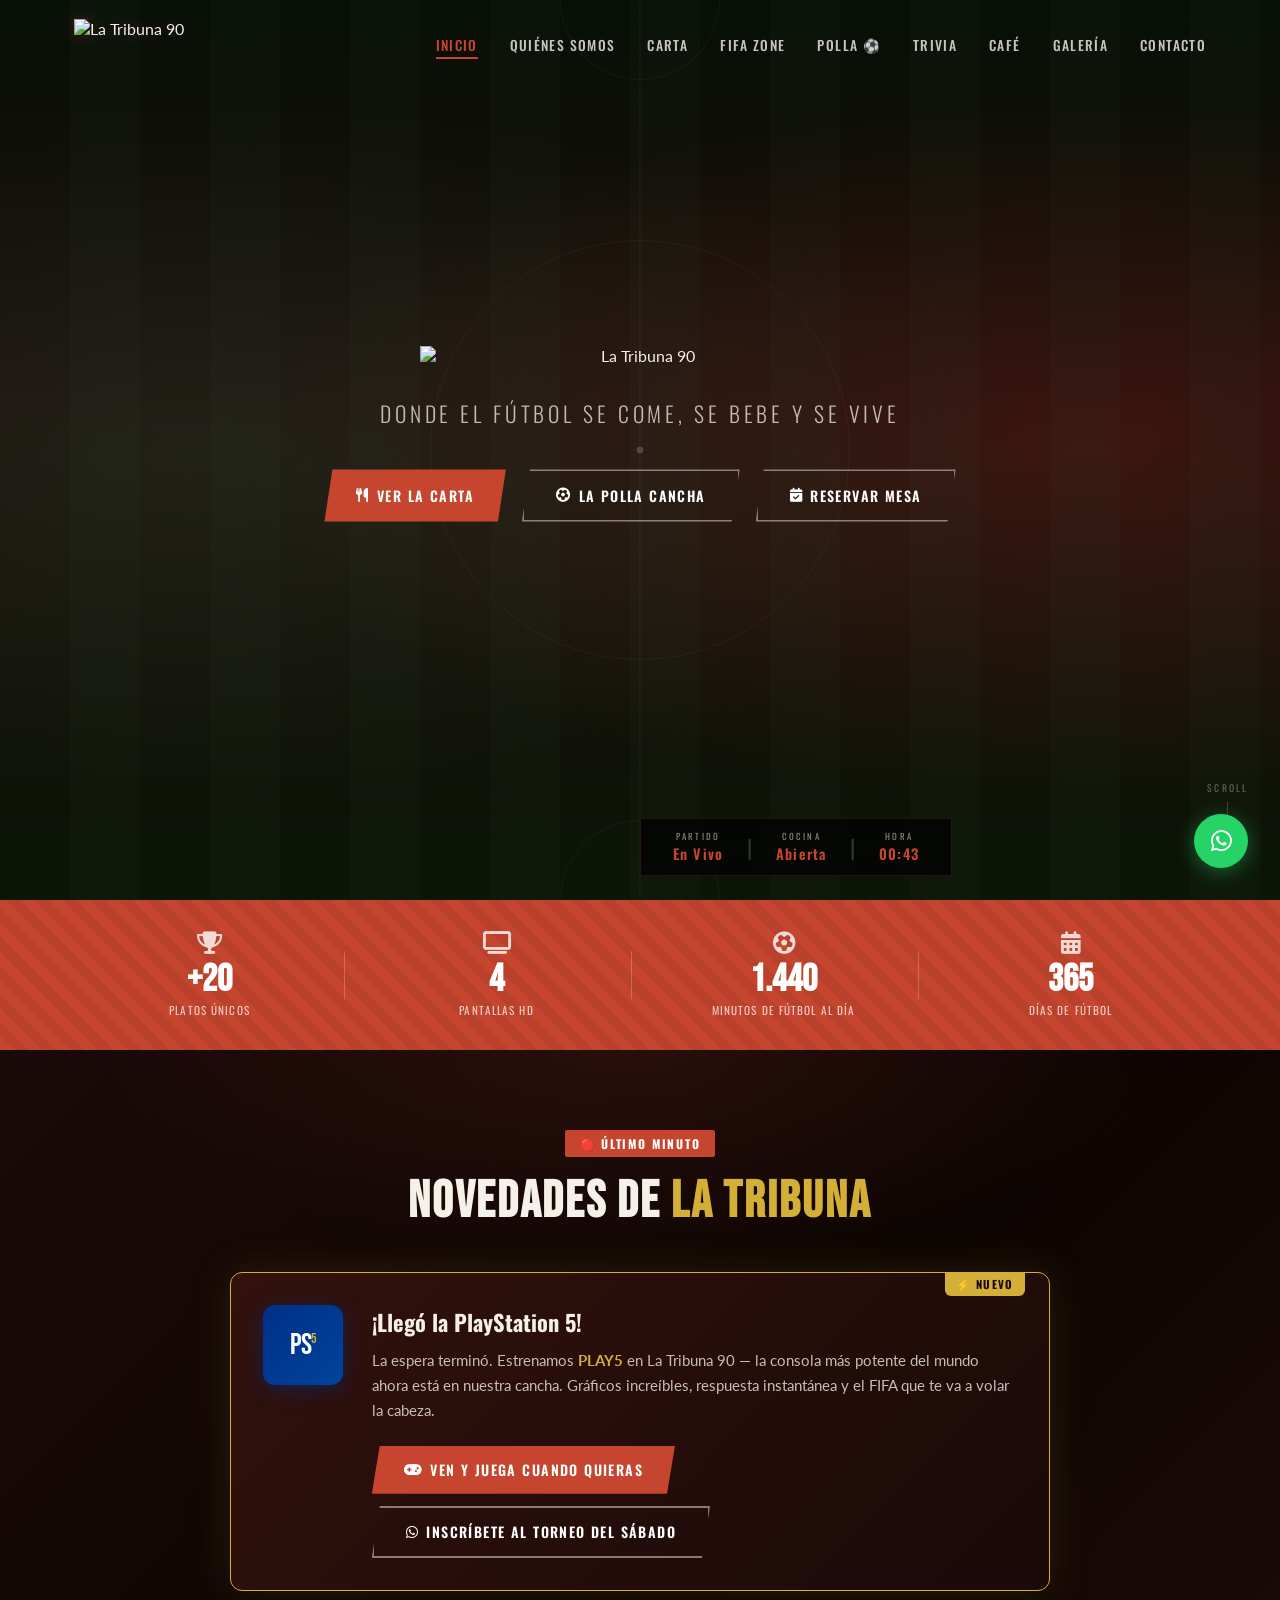
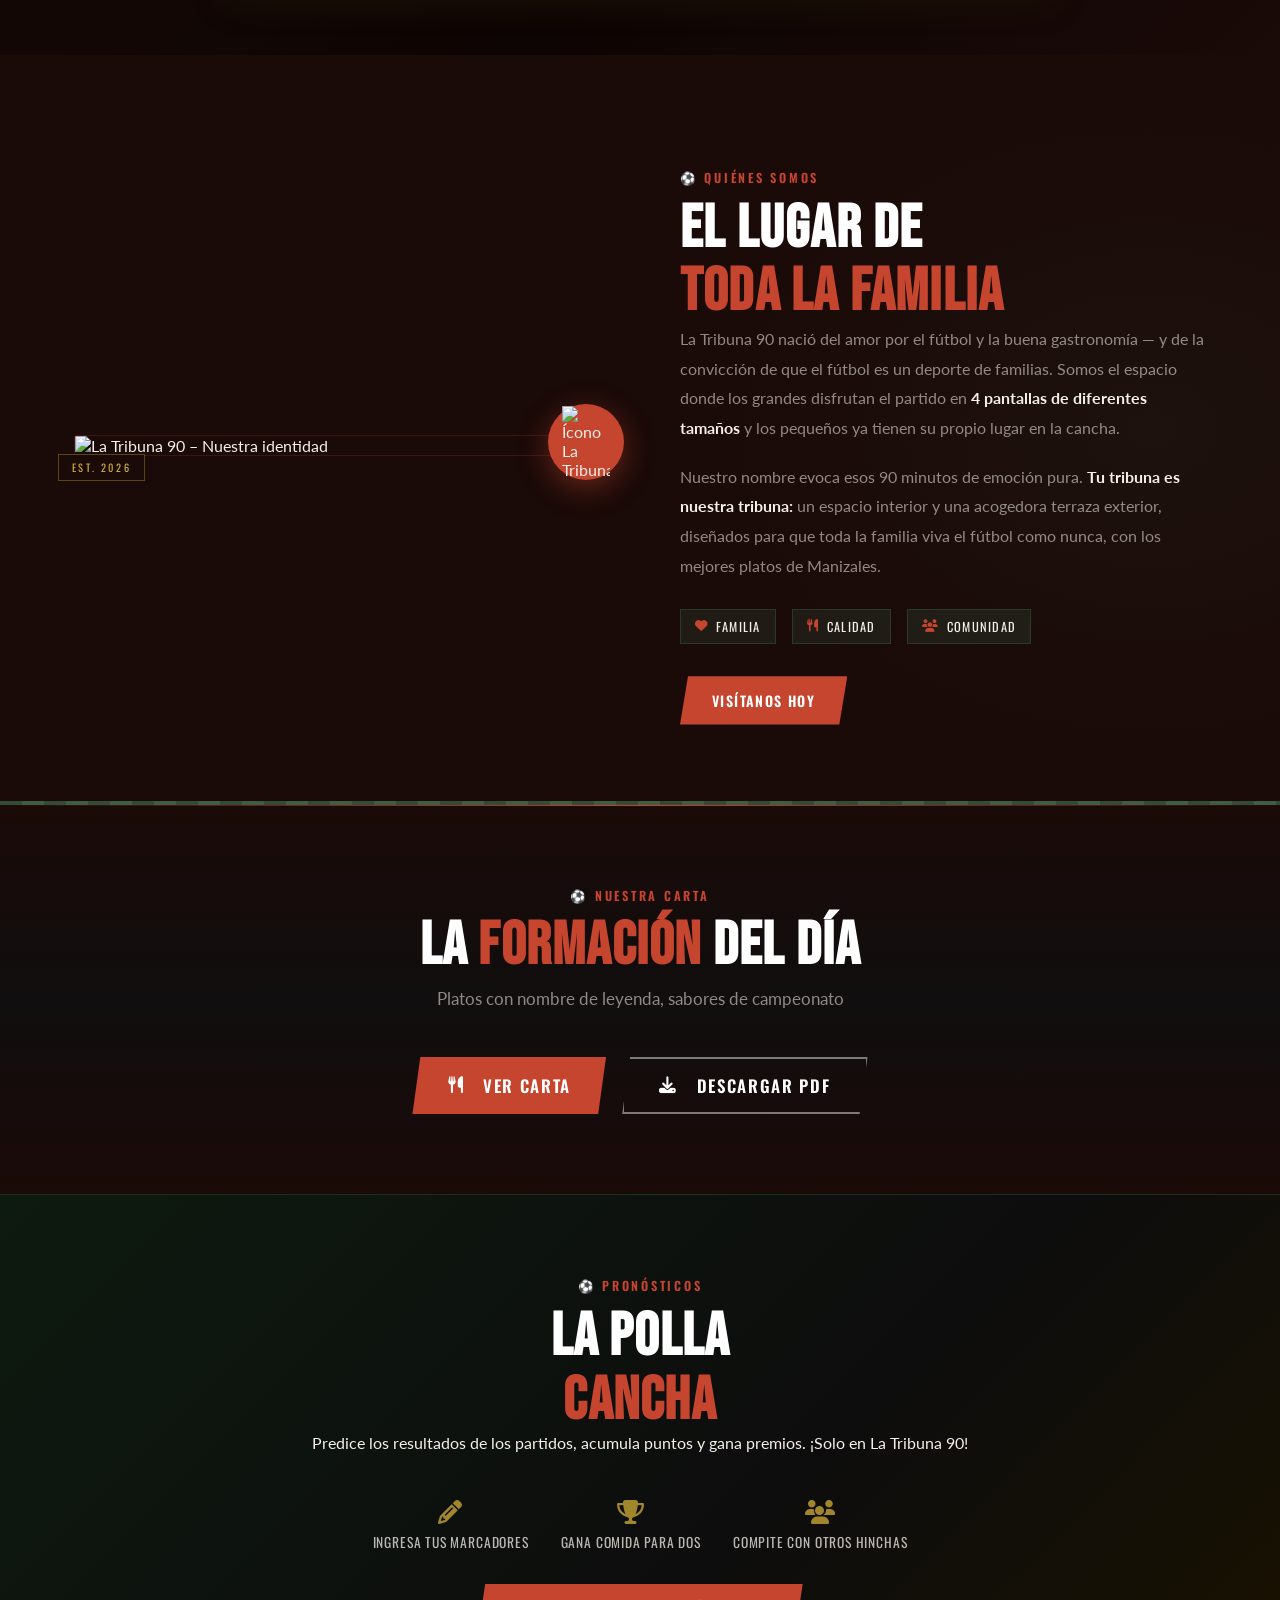
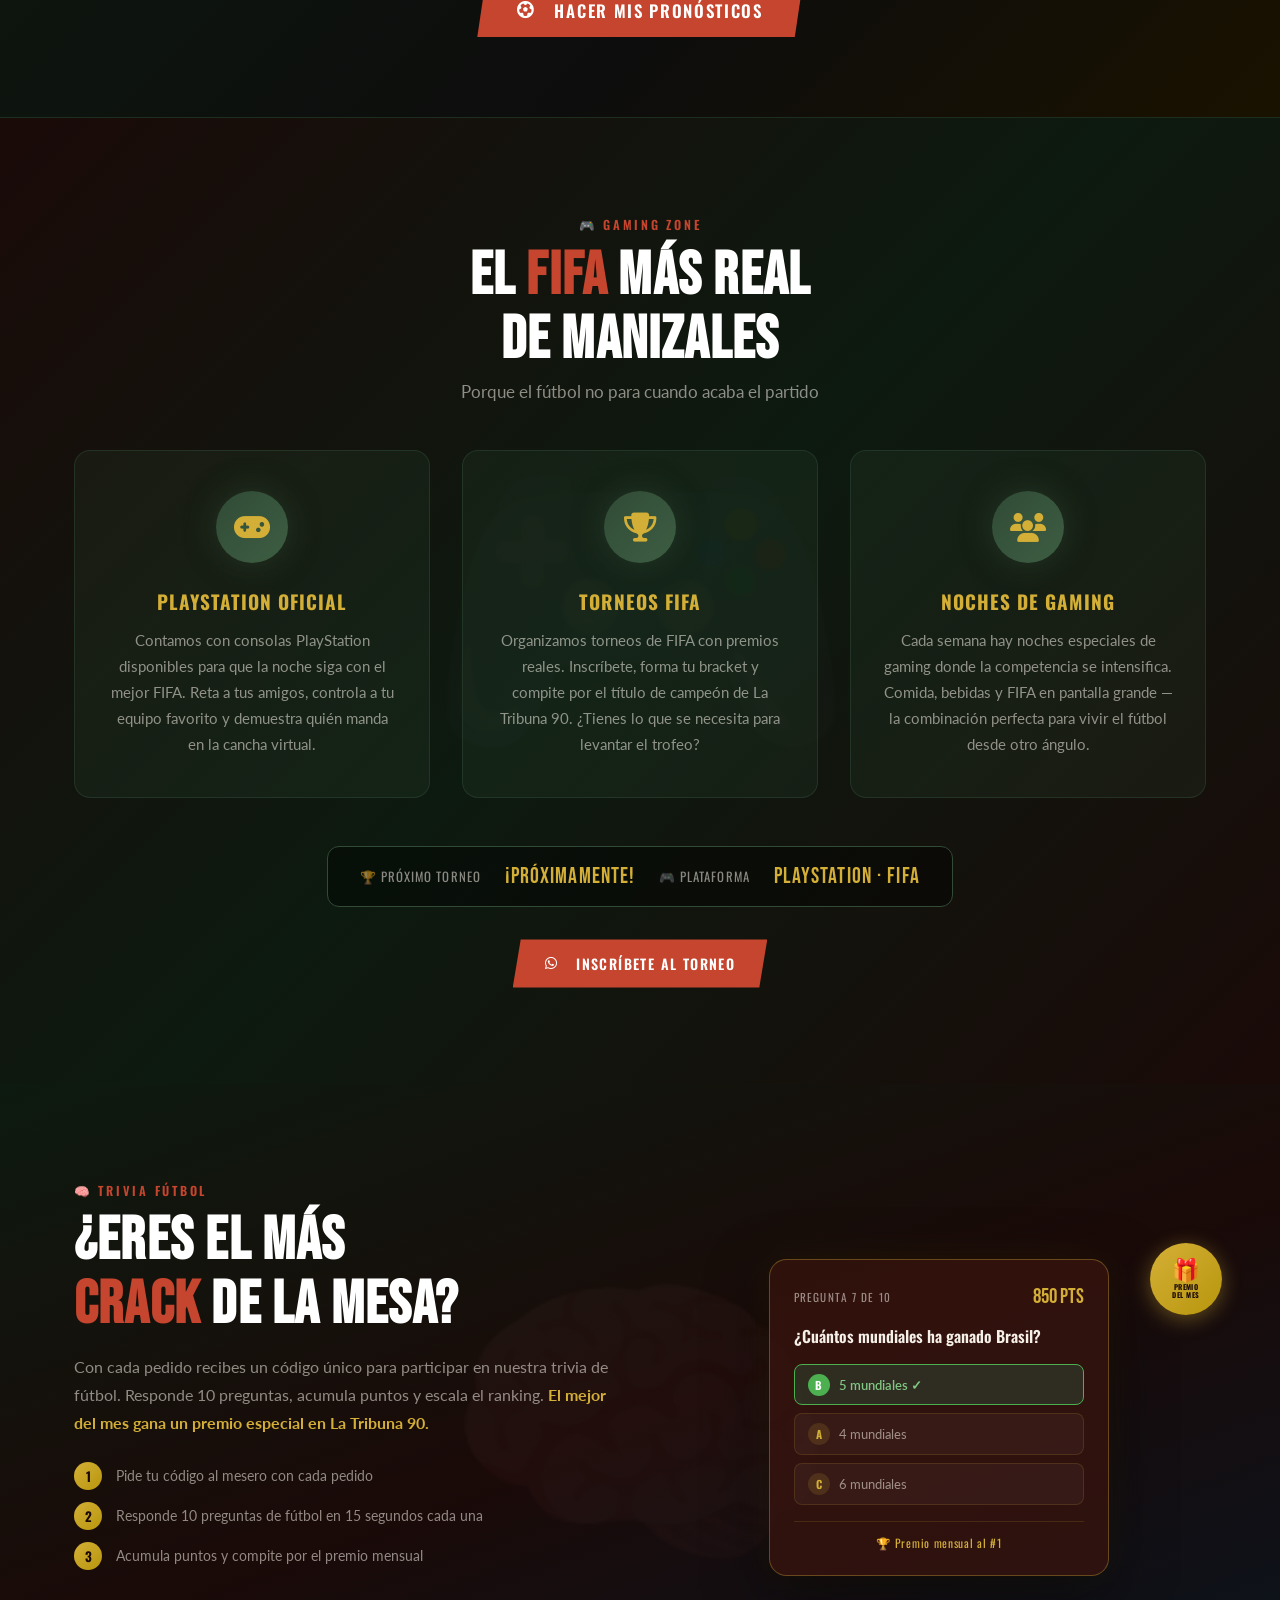
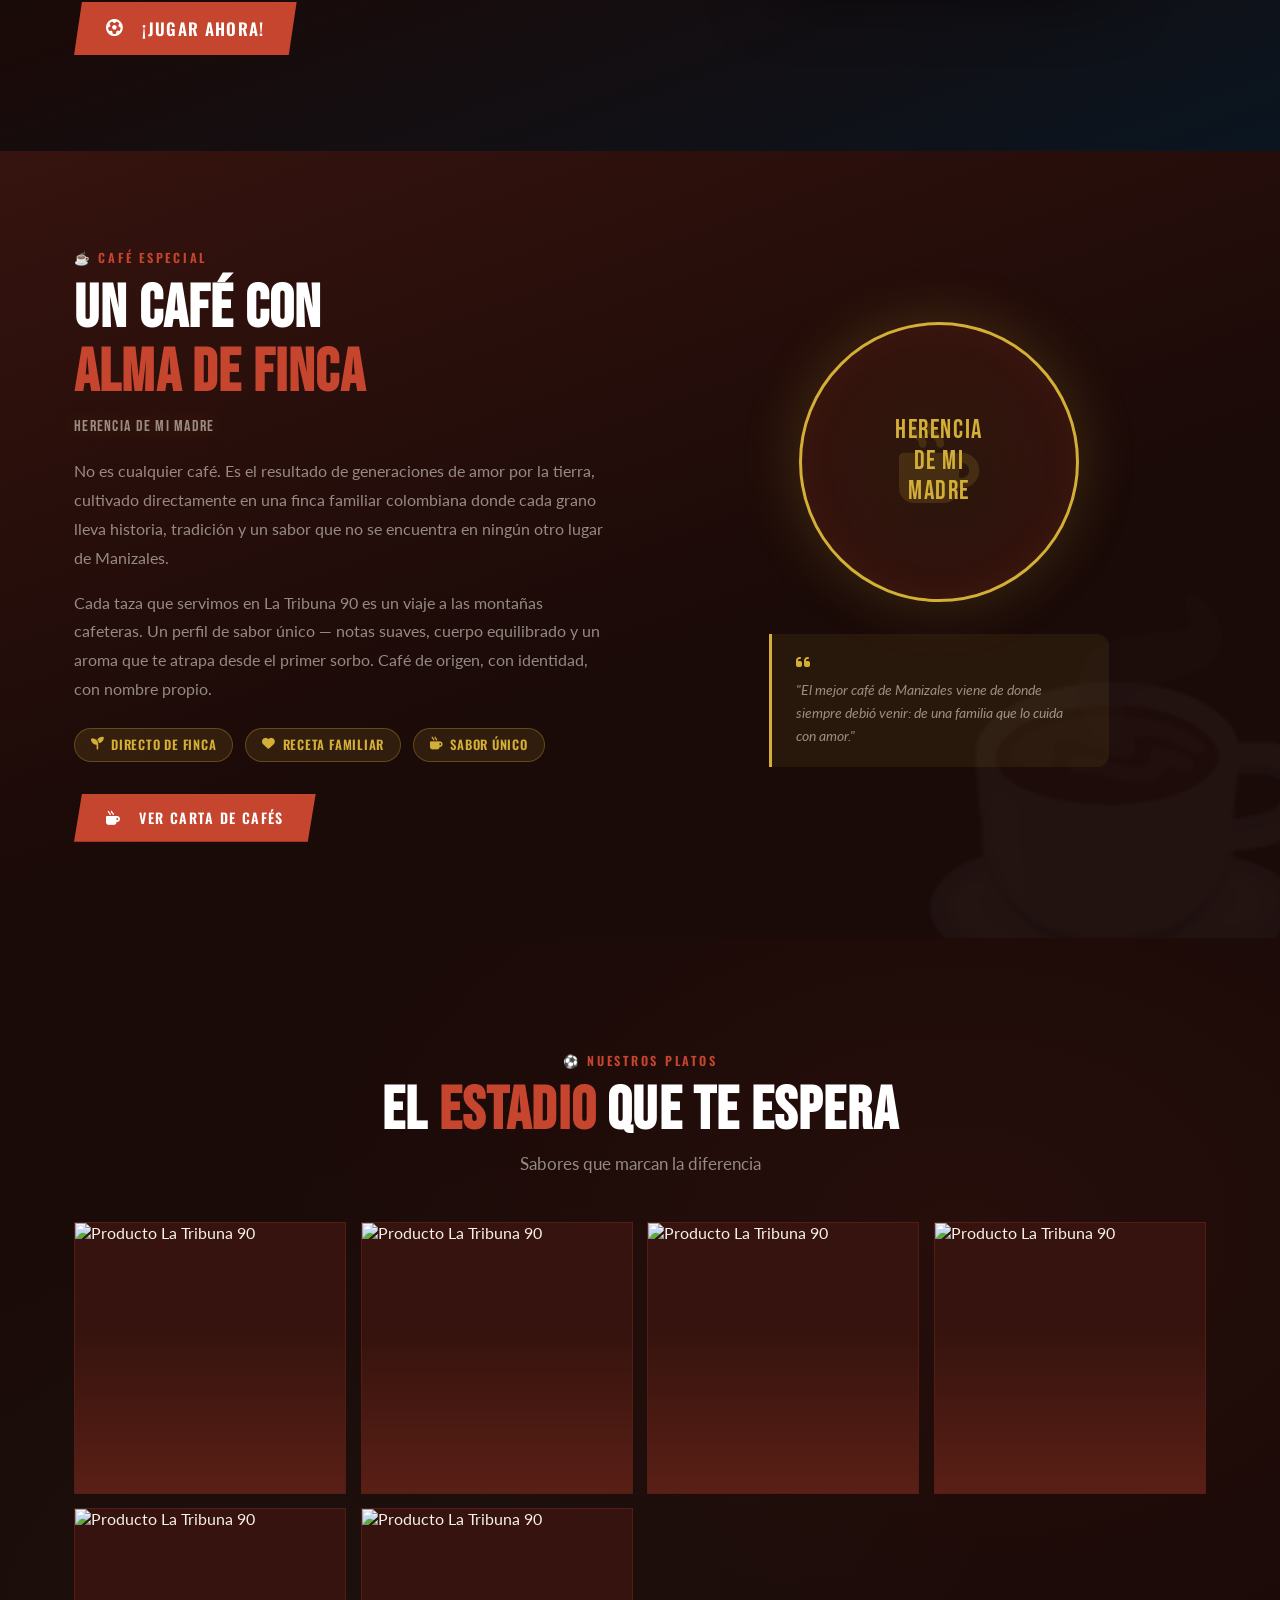
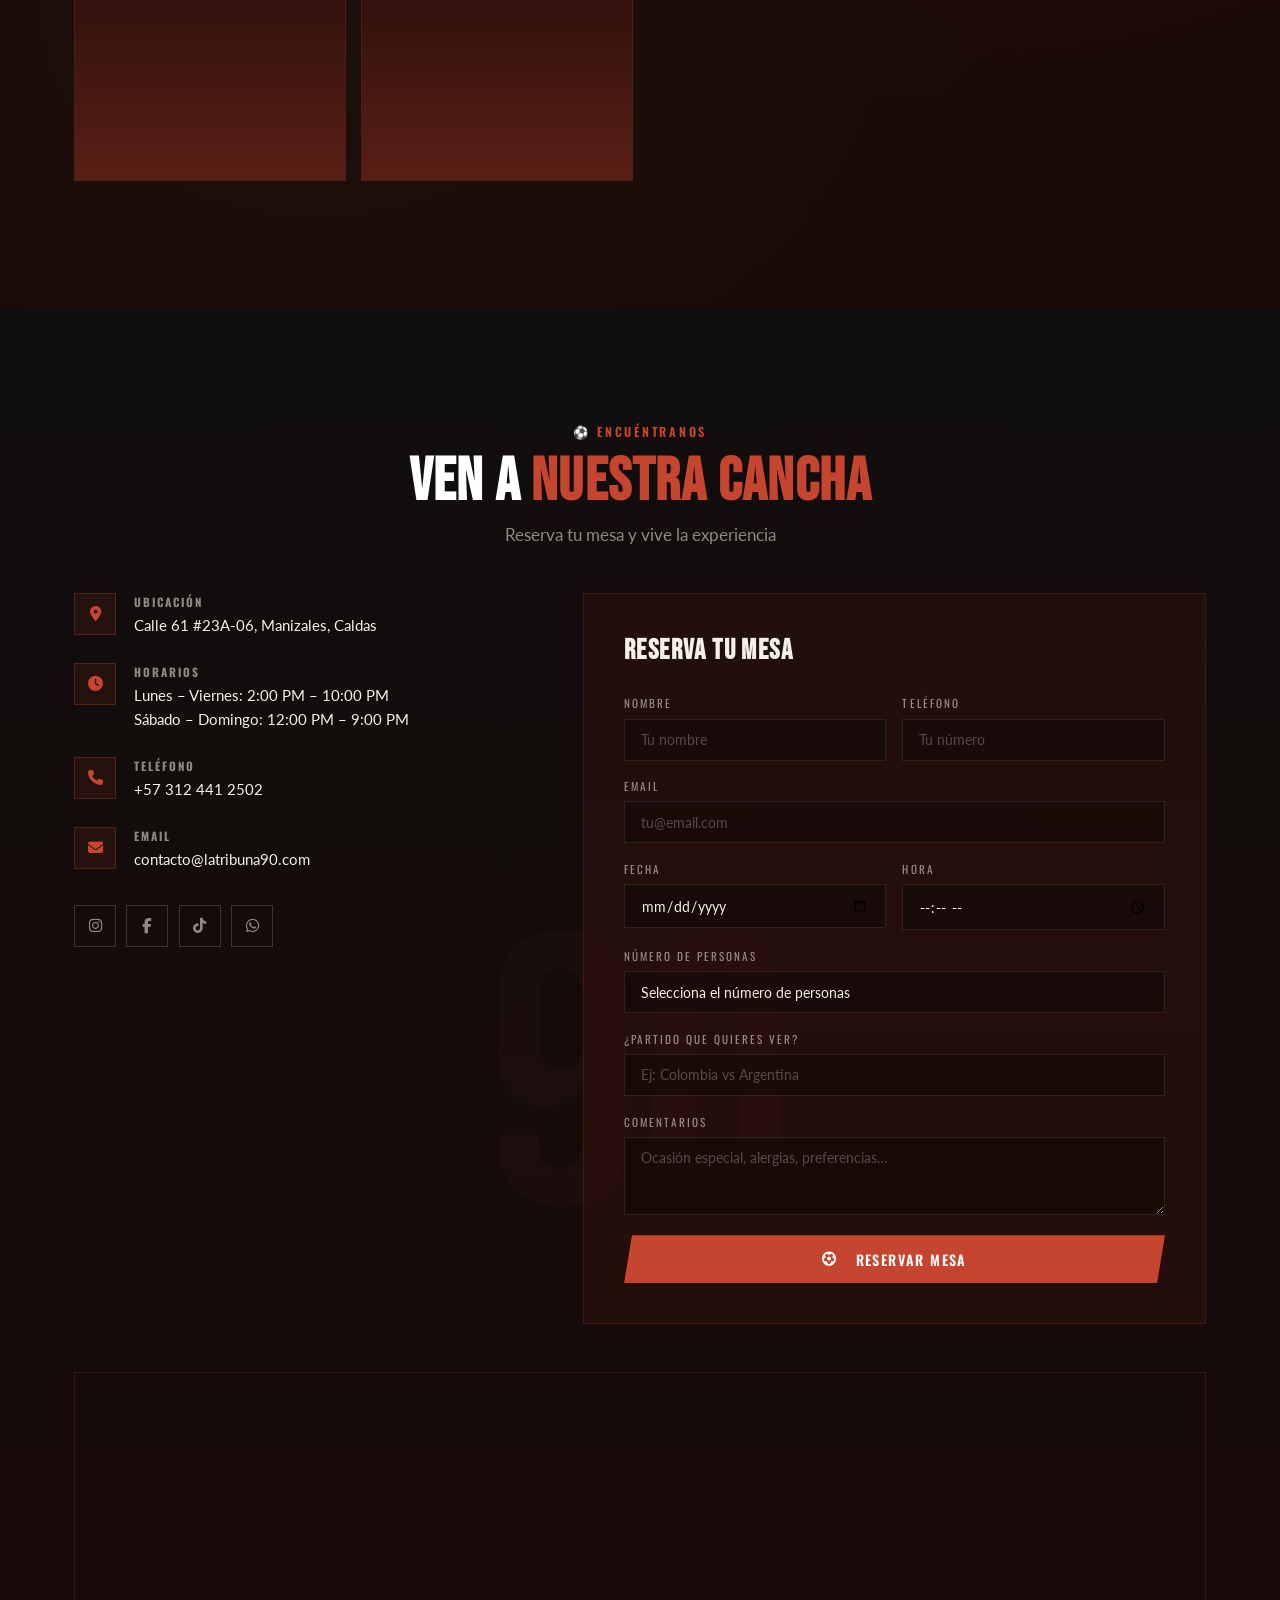
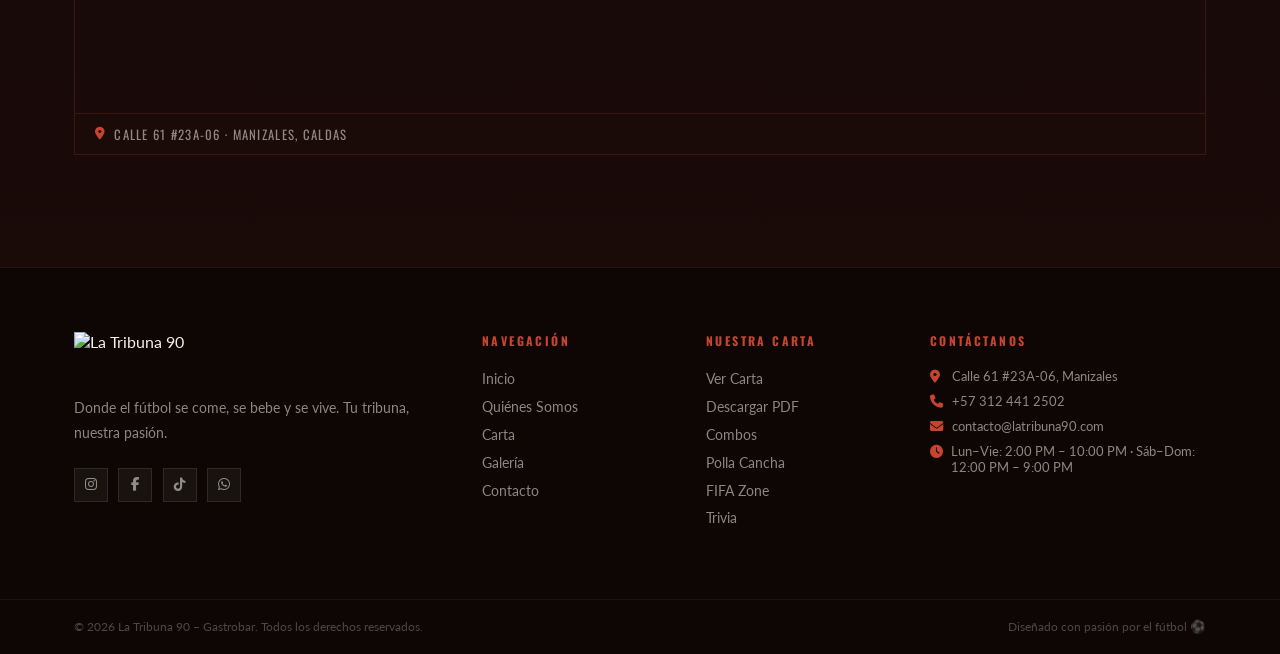
==== commit c9c8ef9e: "fix(carta): botón hero y footer abren modal directo sin paso intermedio Co-Authored-By: Claude Sonne" ====
--- a/index.html
+++ b/index.html
@@ -70,7 +70,7 @@
       >
       <p class="hero-tagline">Donde el fútbol se come, se bebe y se vive</p>
       <div class="hero-cta">
-        <a href="#menu" class="btn btn-primary"><i class="fas fa-utensils"></i> Ver la Carta</a>
+        <a href="#" onclick="event.preventDefault();abrirCarta()" class="btn btn-primary"><i class="fas fa-utensils"></i> Ver la Carta</a>
         <a href="polla.html" class="btn btn-outline"><i class="fas fa-futbol"></i> La Polla Cancha</a>
         <a href="#contacto" class="btn btn-outline"><i class="fas fa-calendar-check"></i> Reservar Mesa</a>
       </div>
@@ -722,7 +722,7 @@
           <div class="f-links">
             <h4>Nuestra Carta</h4>
             <ul>
-              <li><a href="#menu">Ver Carta</a></li>
+              <li><a href="#" onclick="event.preventDefault();abrirCarta()">Ver Carta</a></li>
               <li><a href="carta-la-tribuna-90.pdf" download>Descargar PDF</a></li>
               <li><a href="#combos">Combos</a></li>
               <li><a href="#polla">Polla Cancha</a></li>
